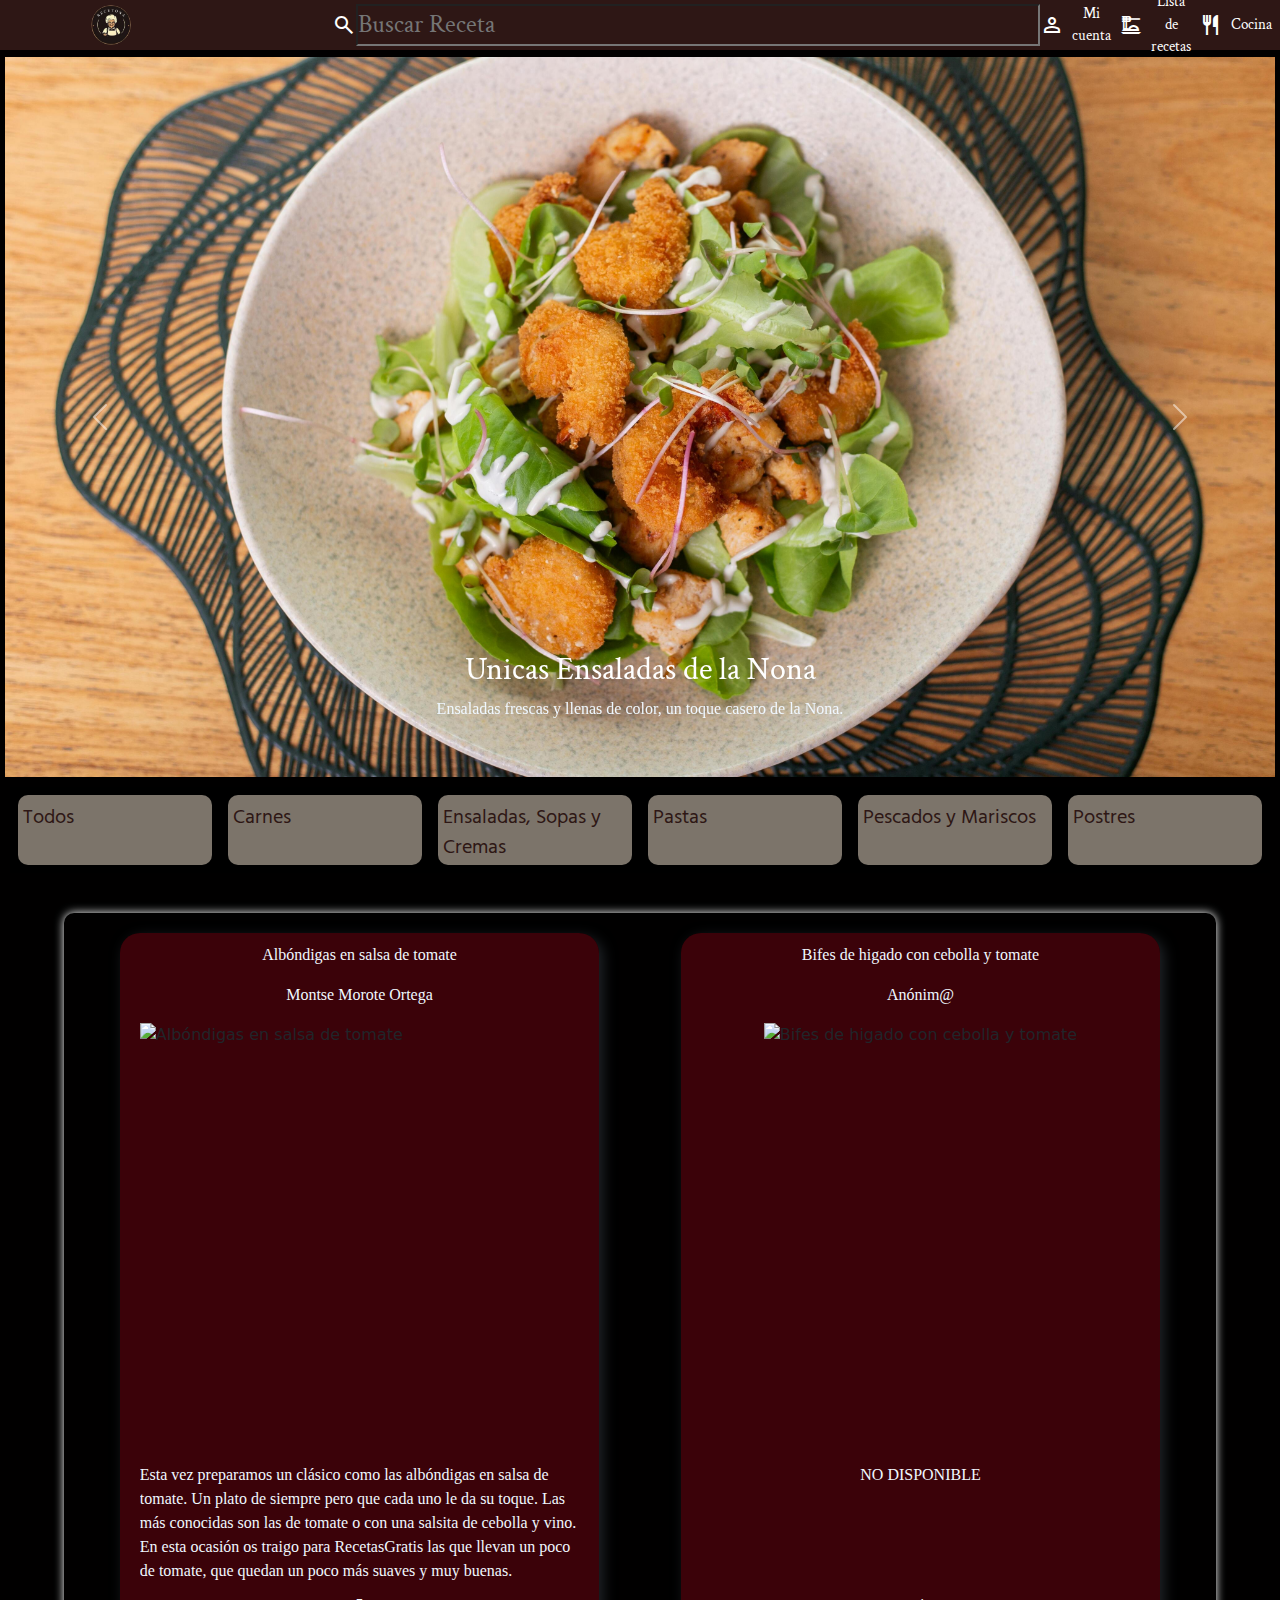
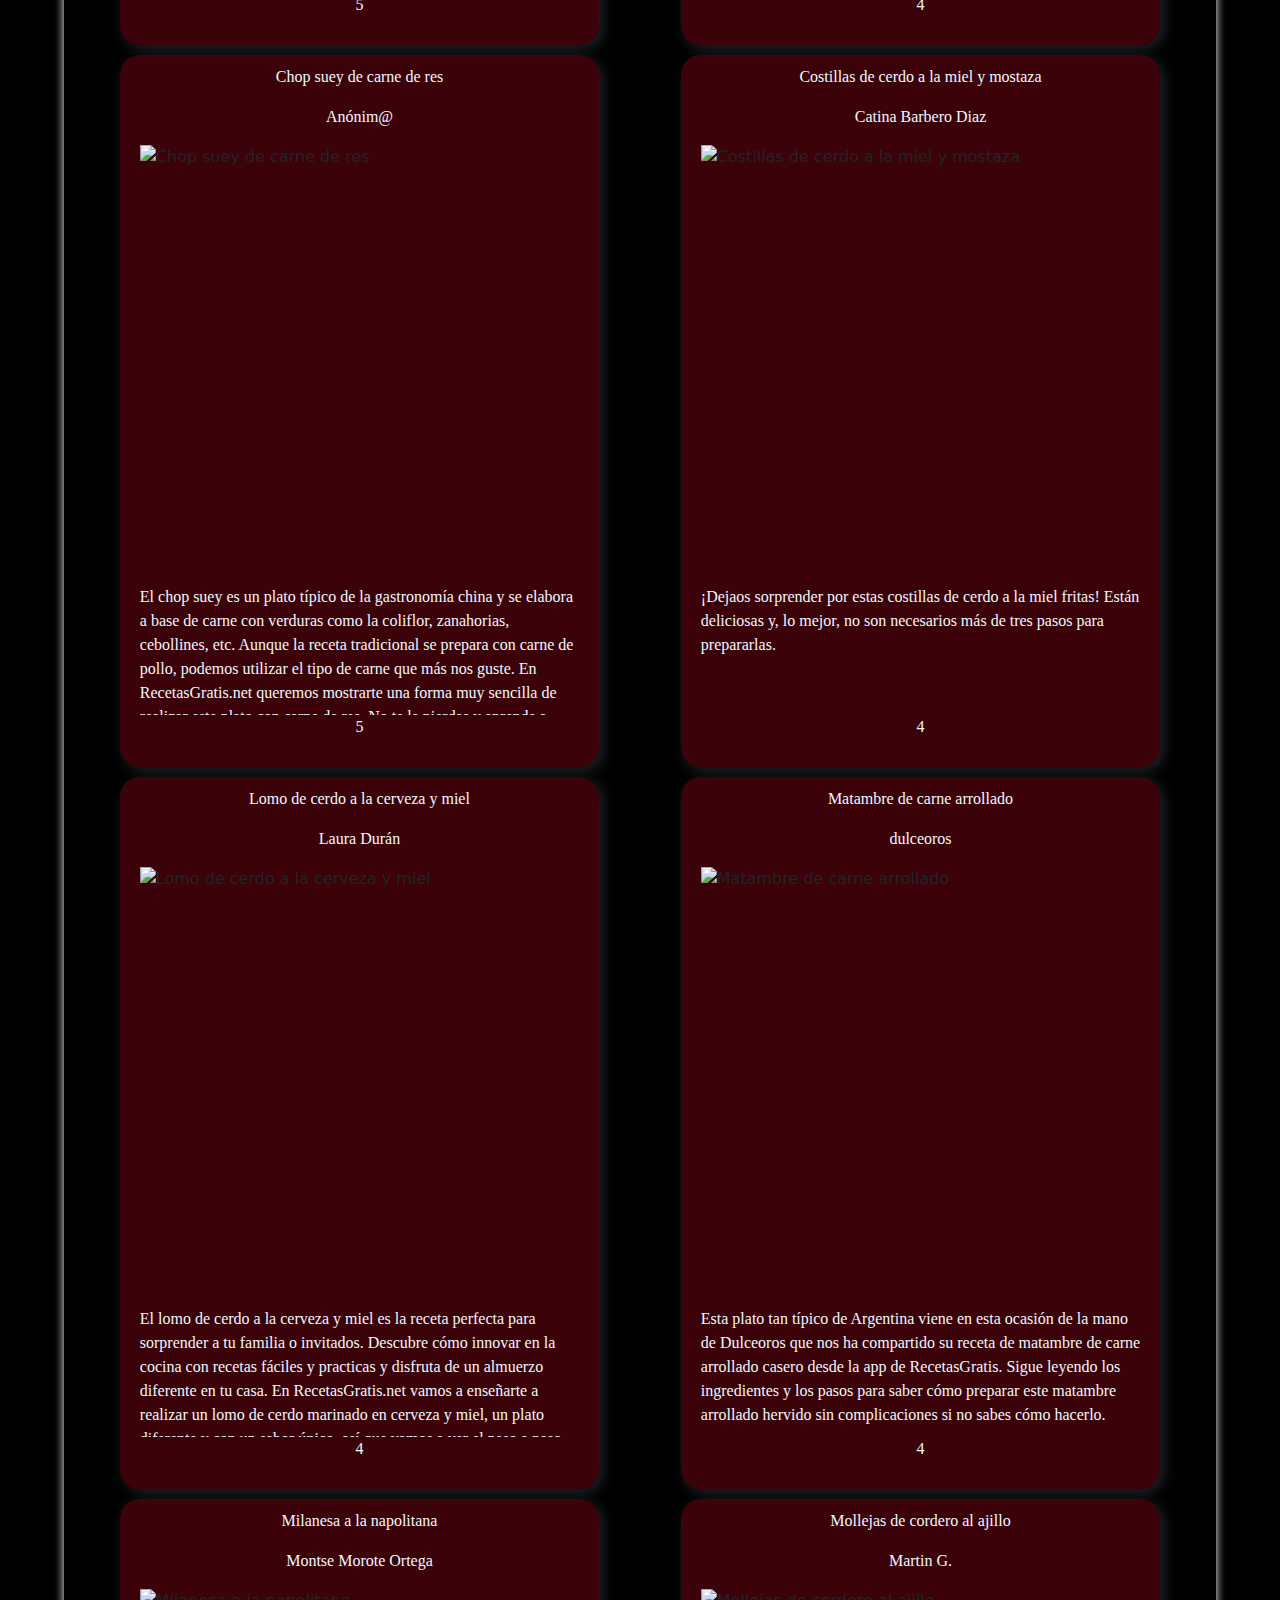
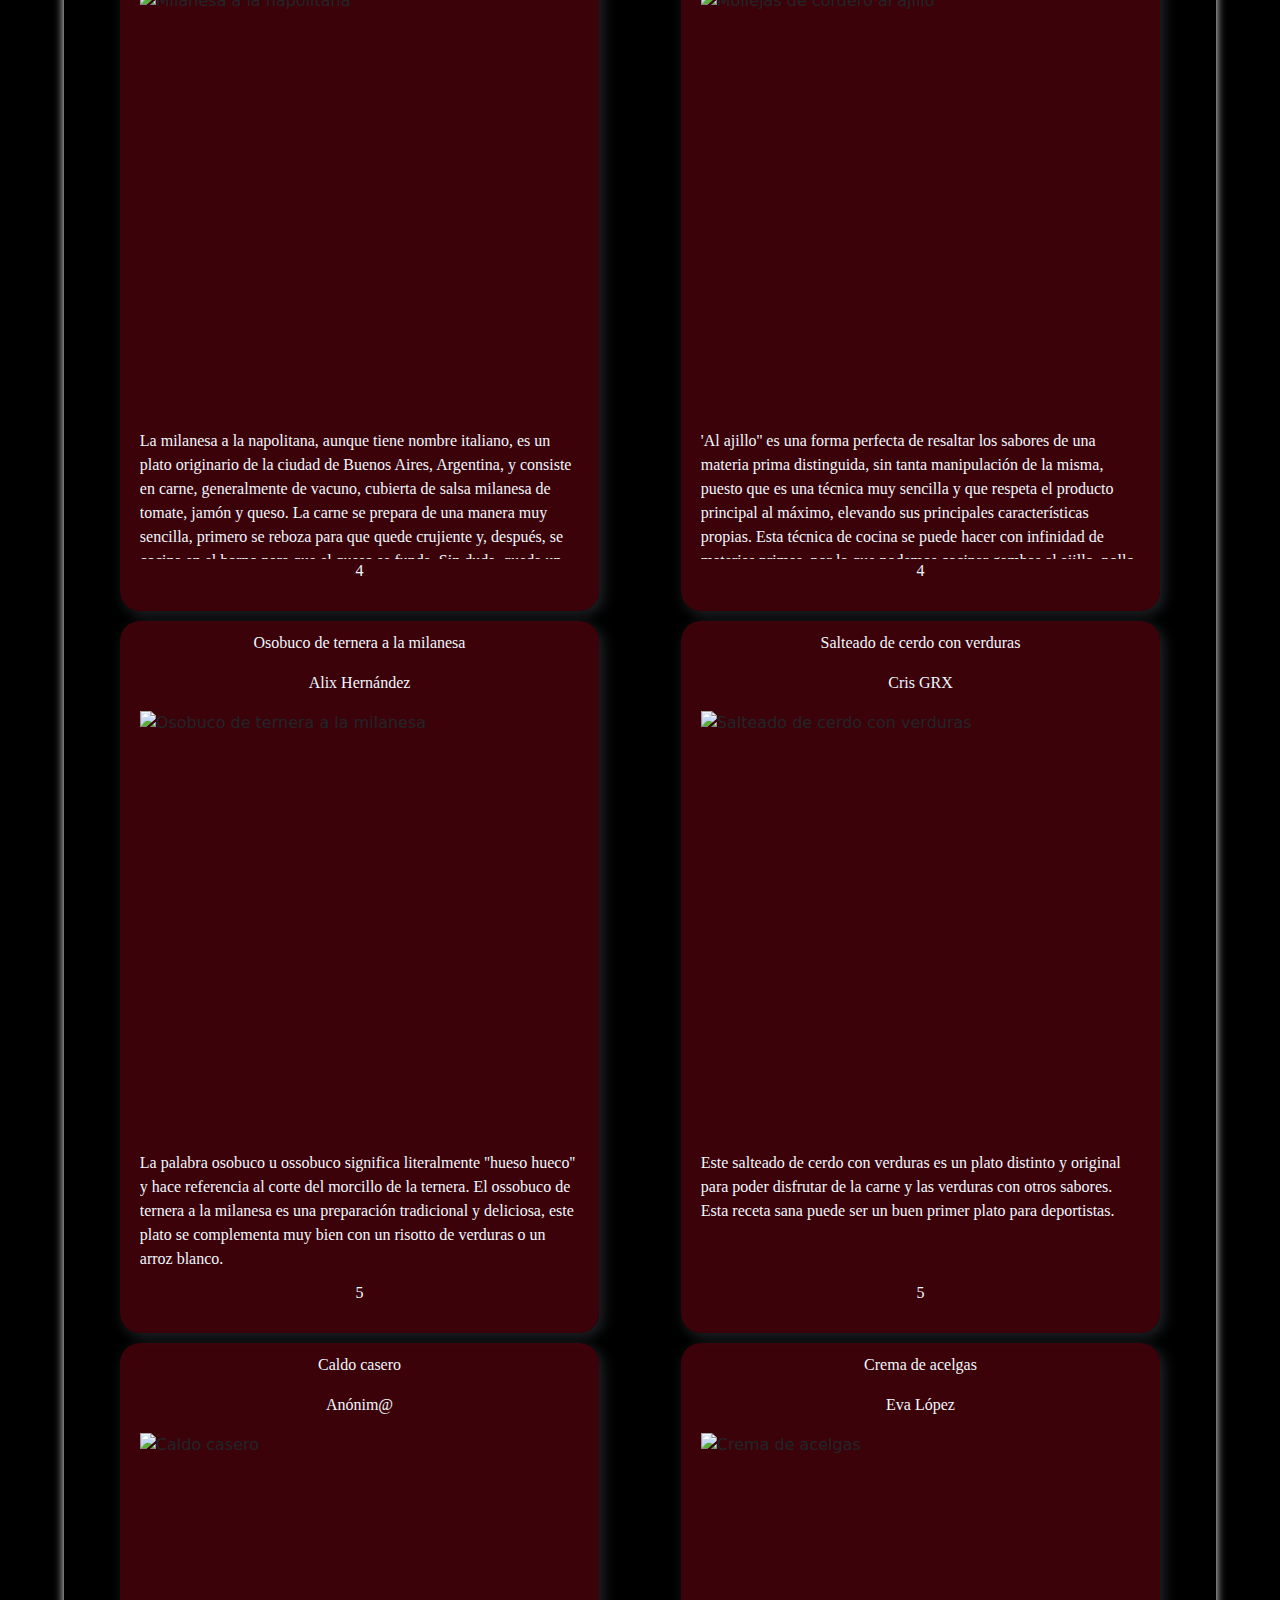
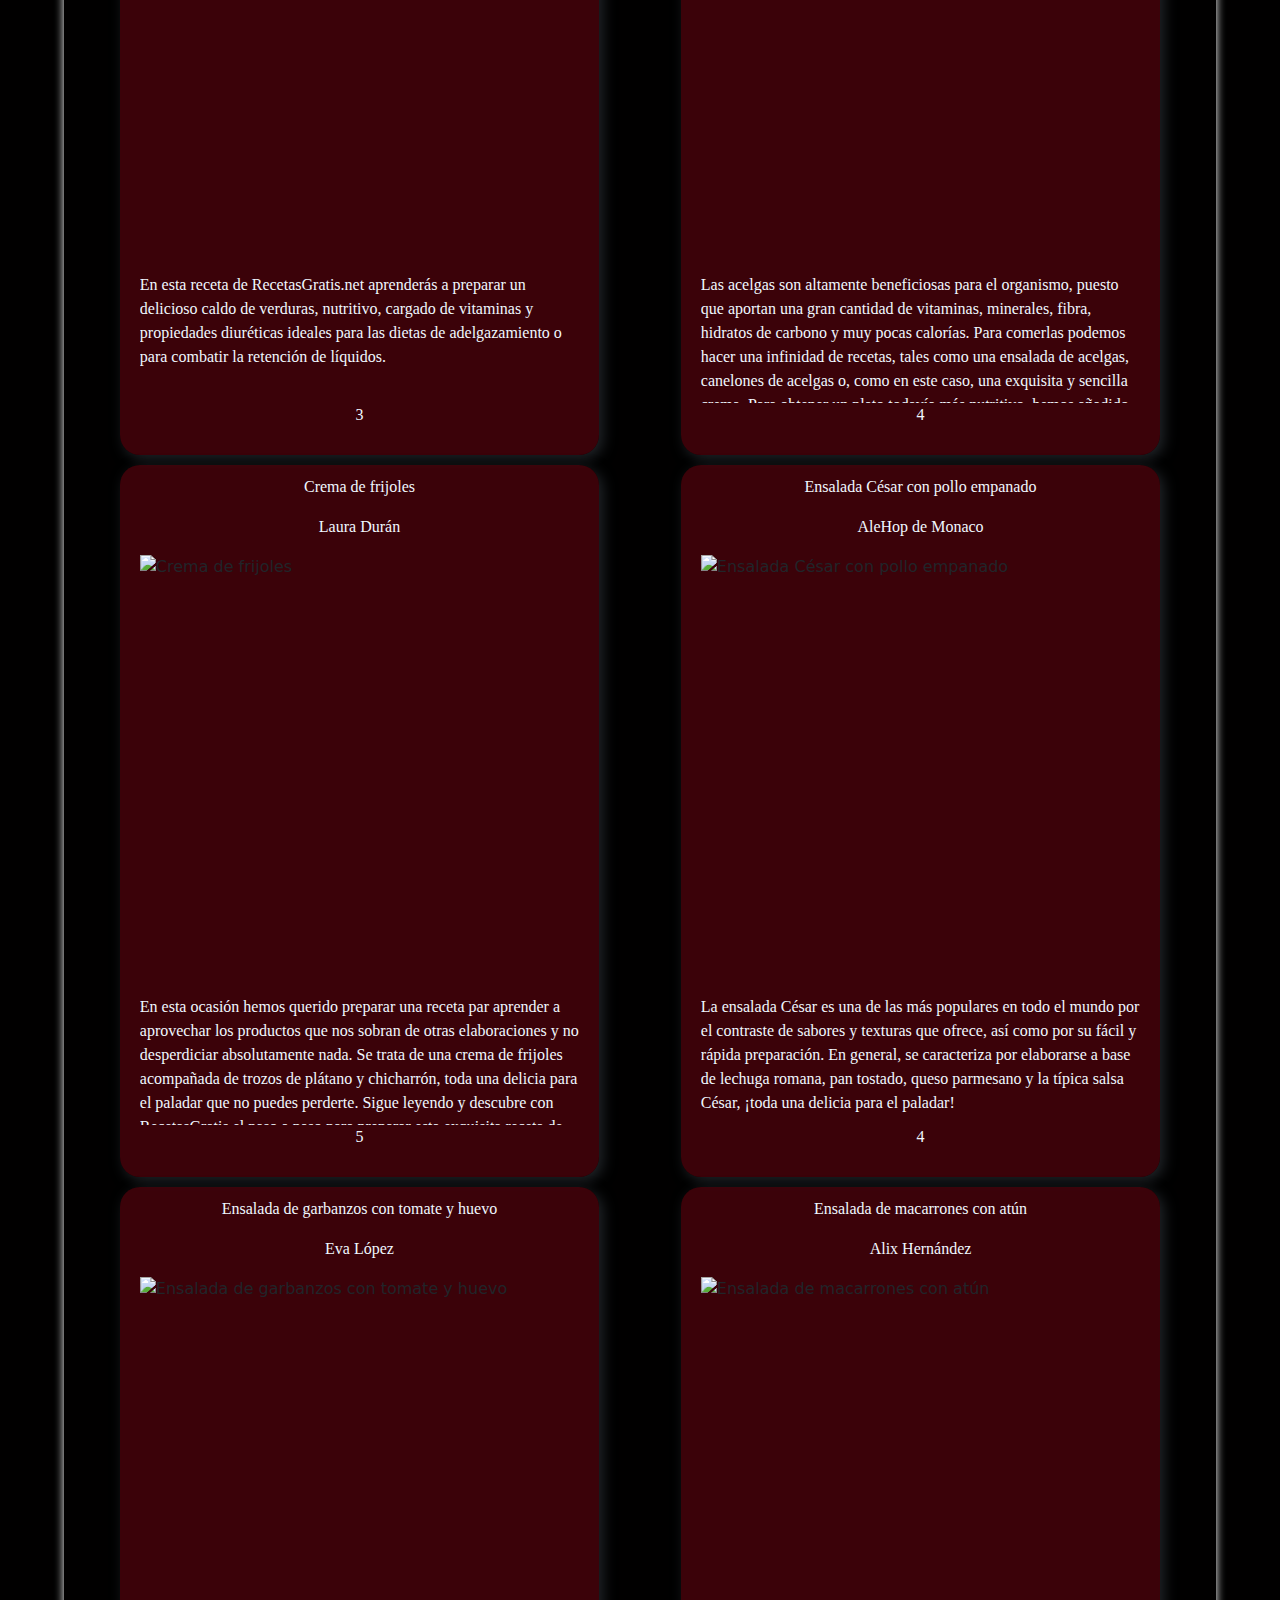
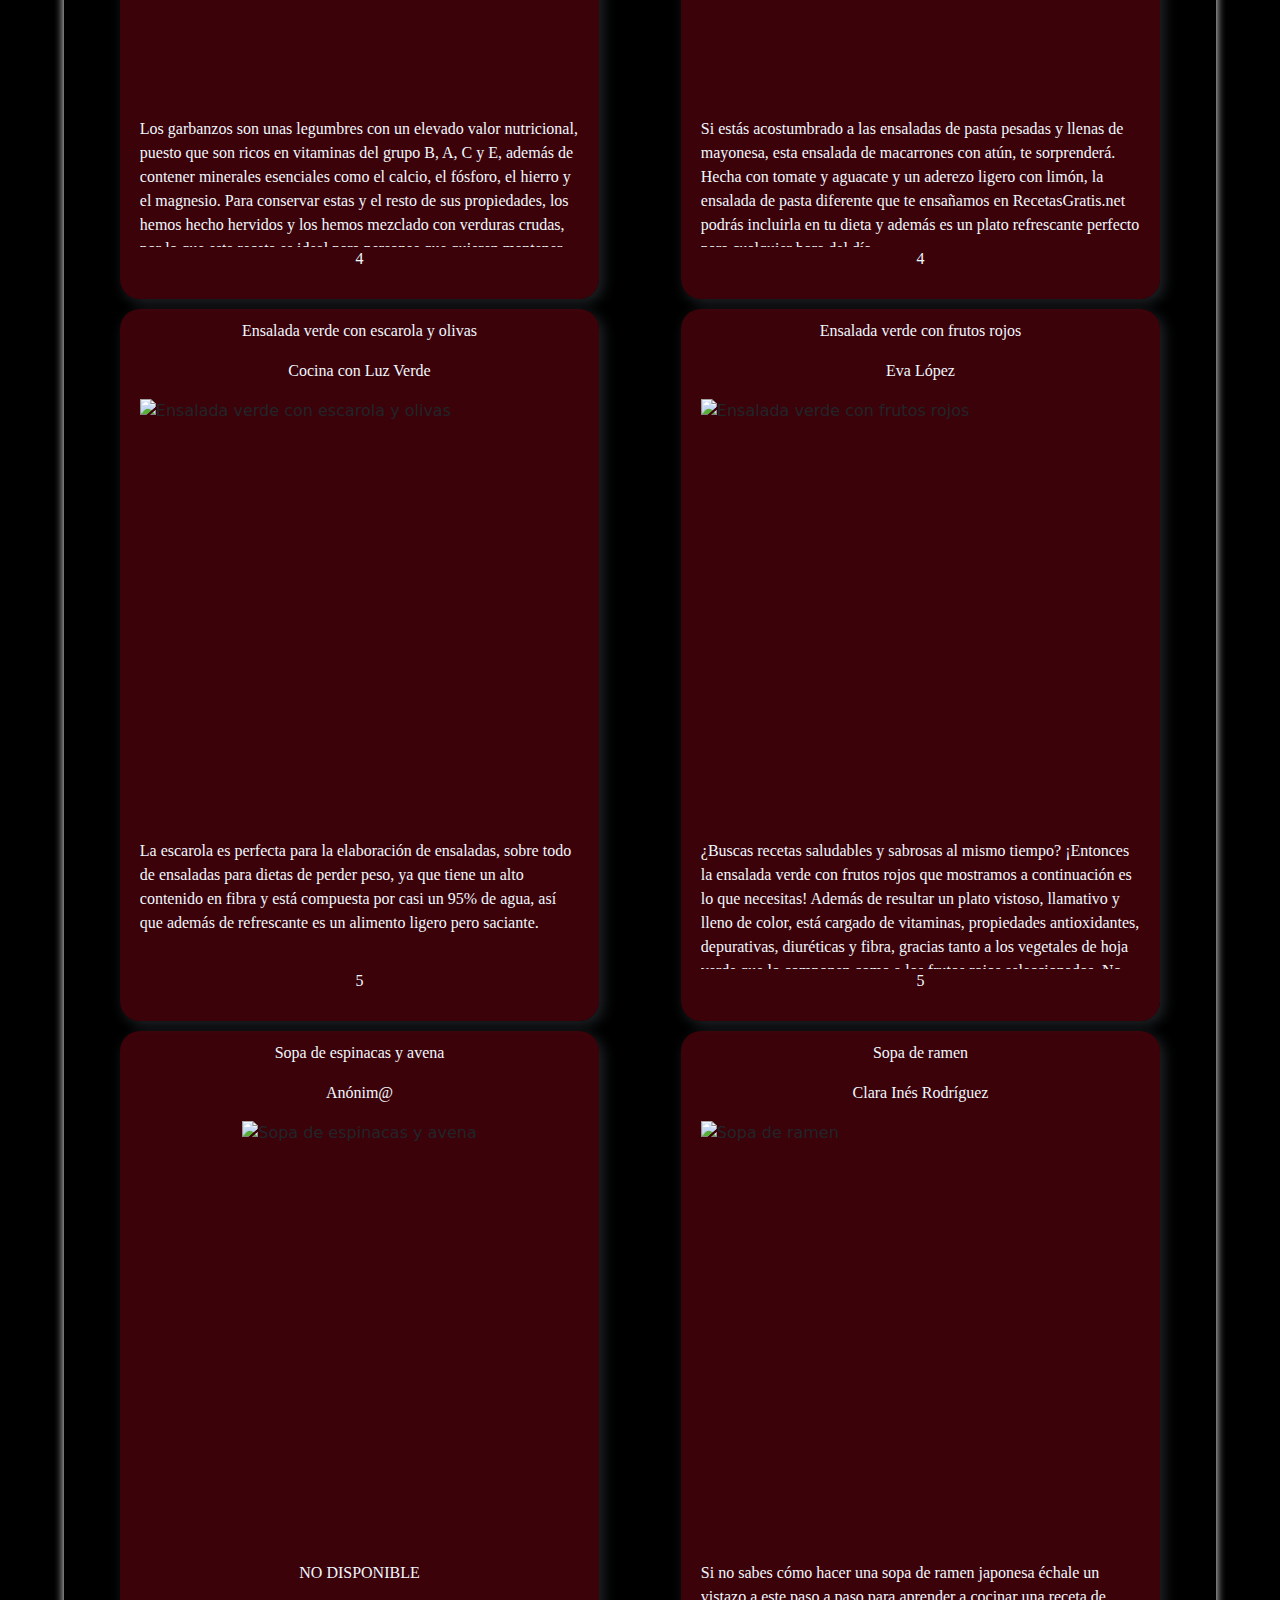
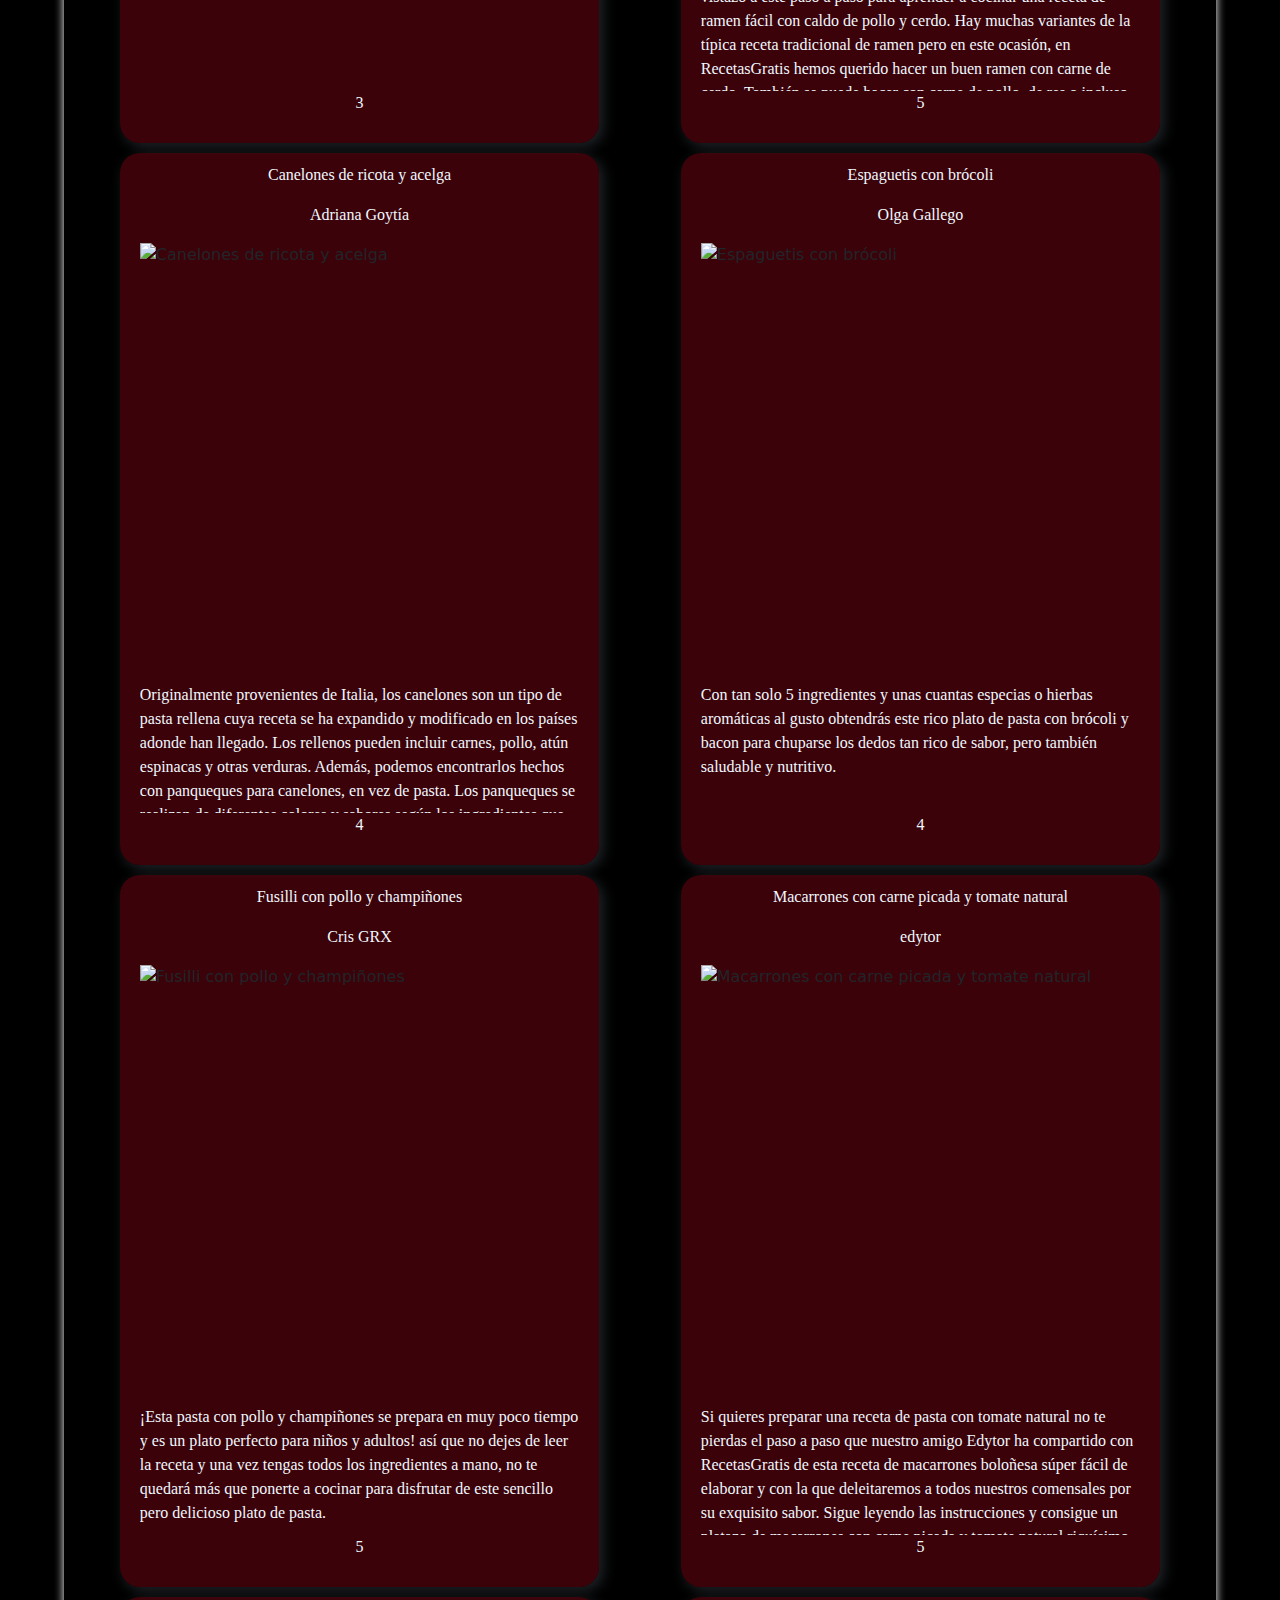
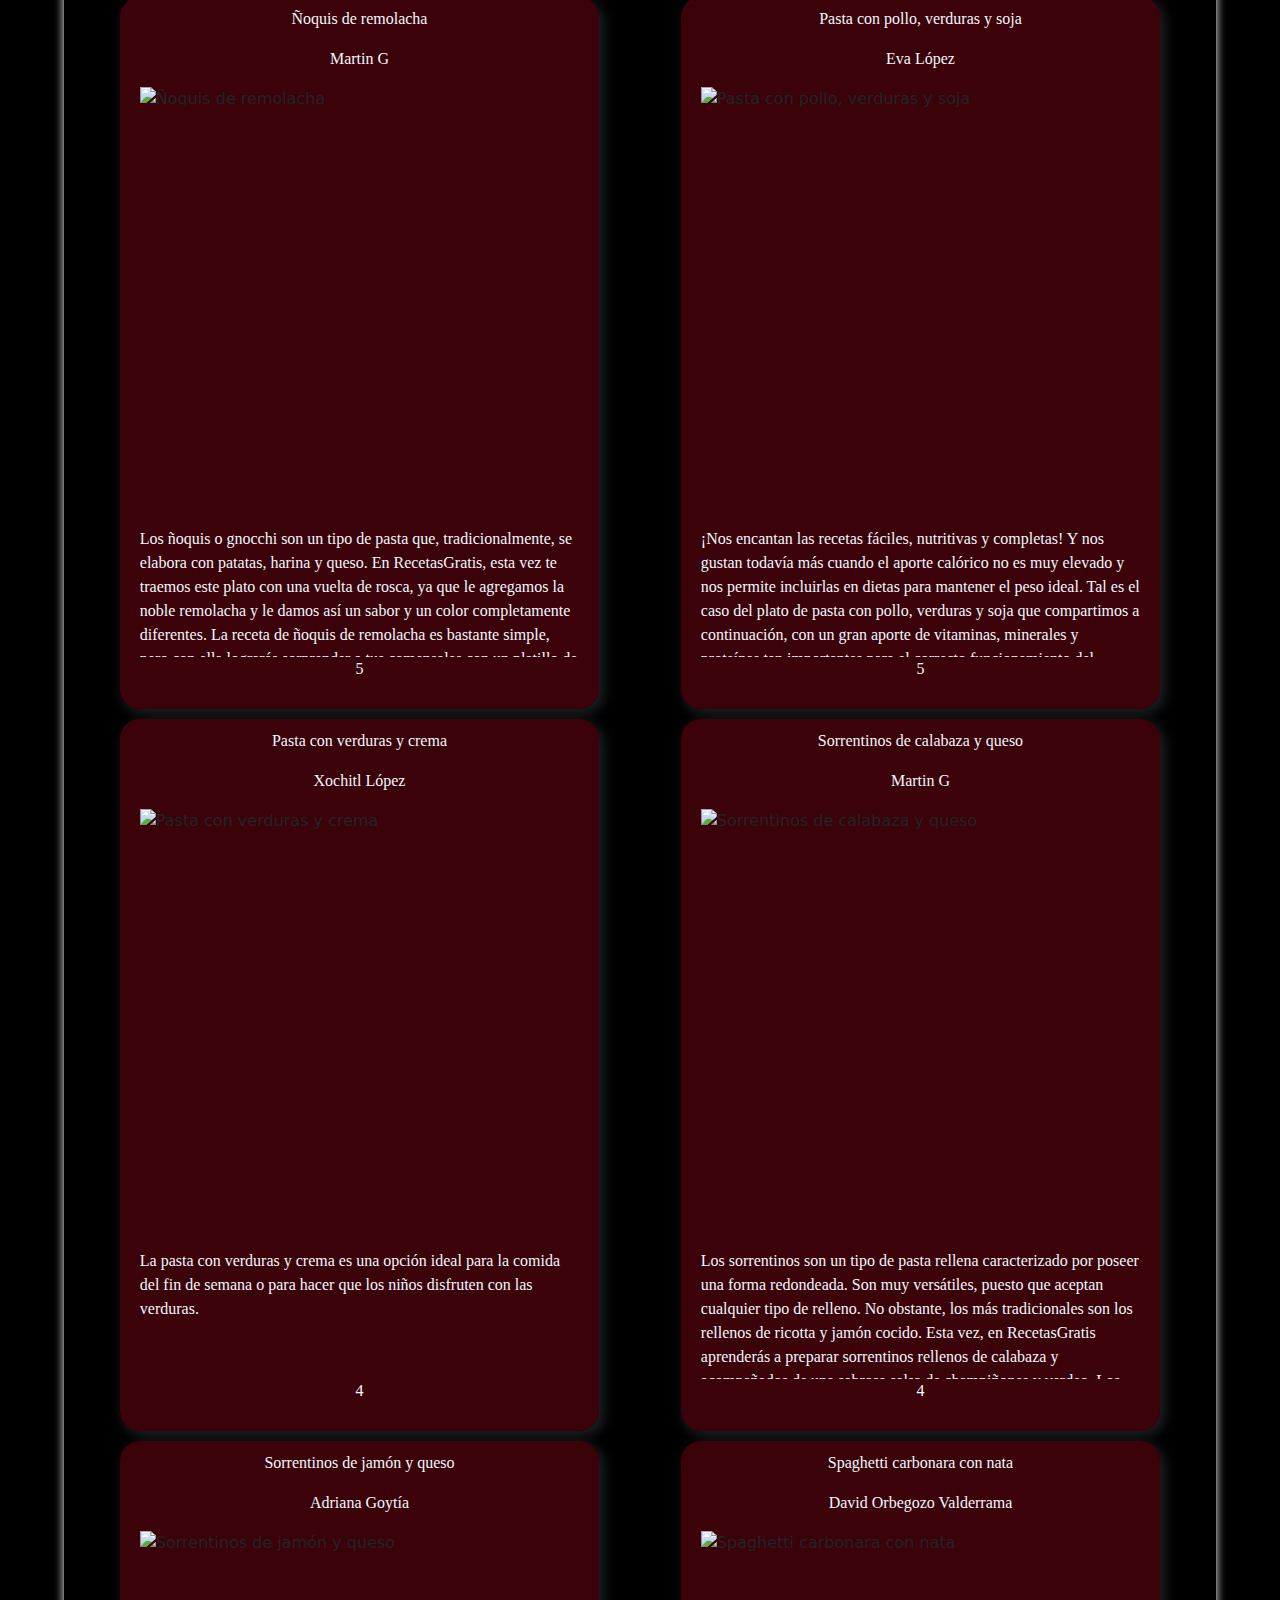
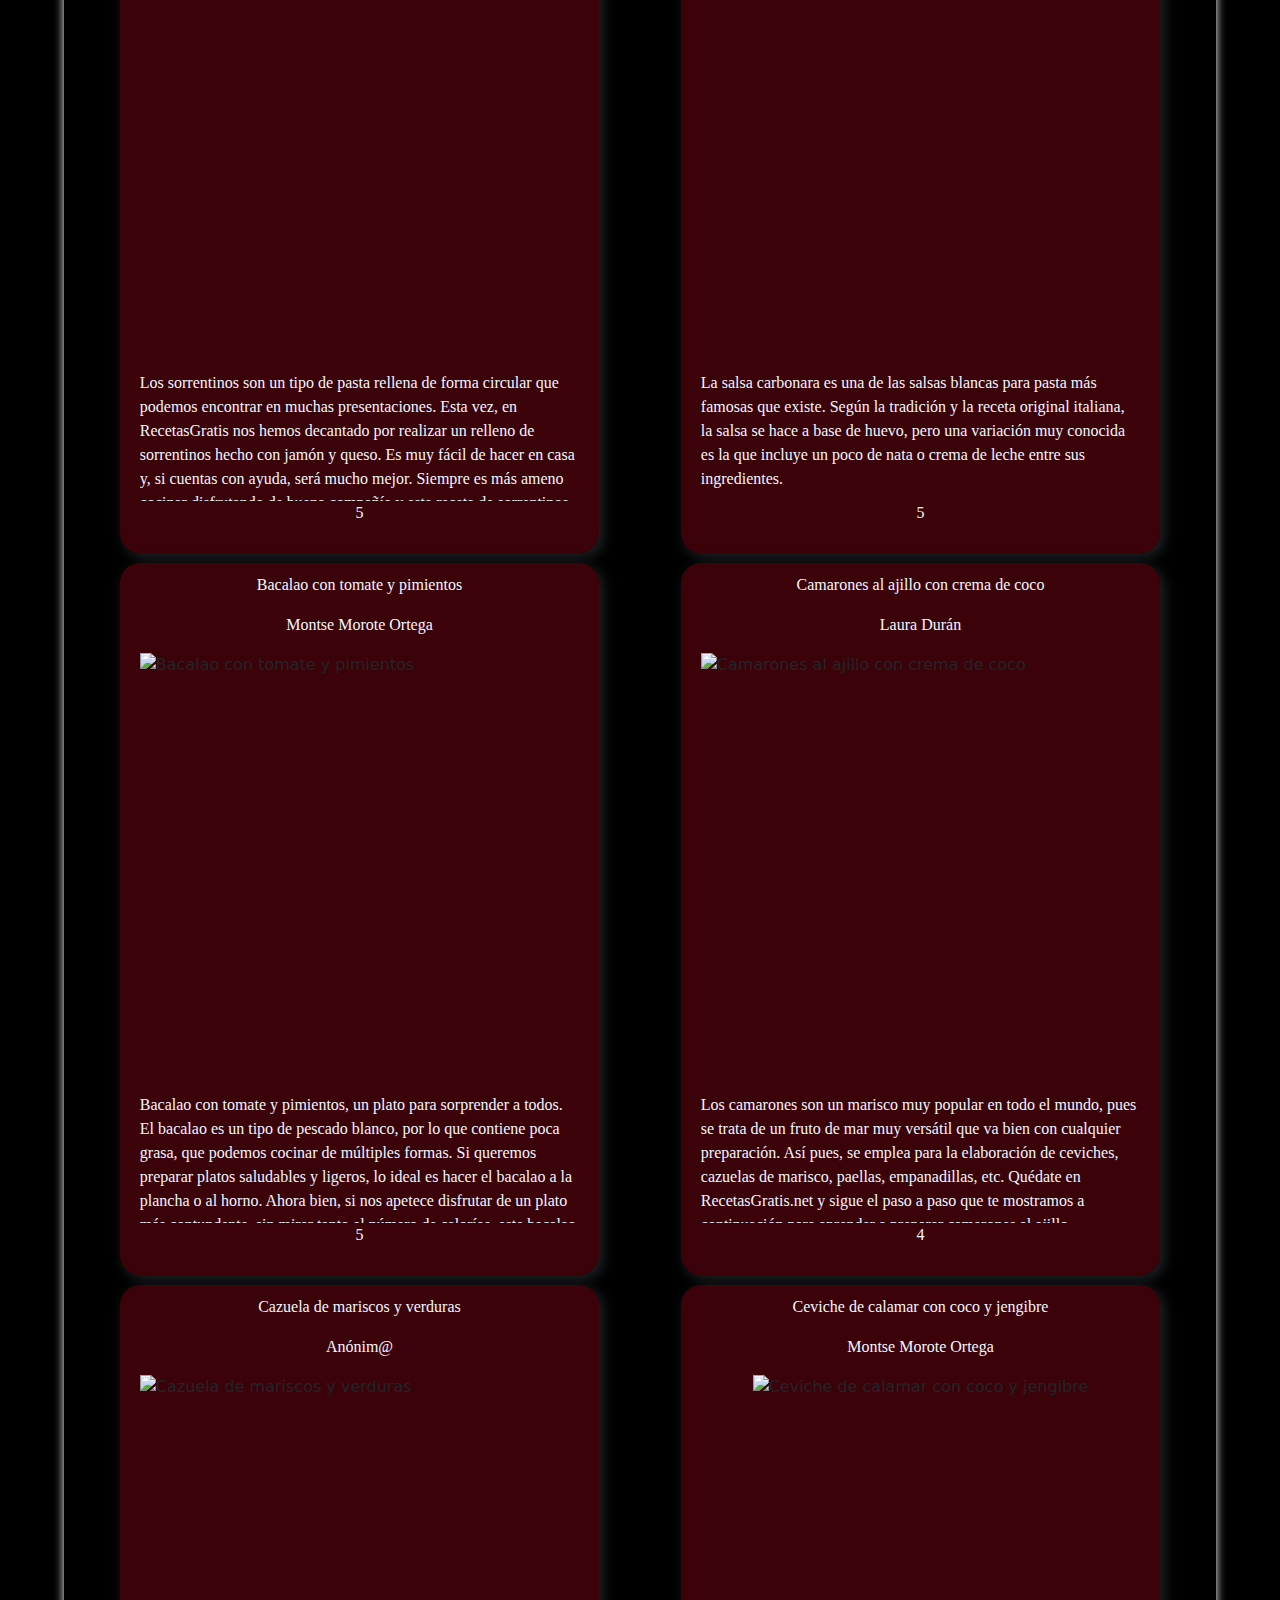
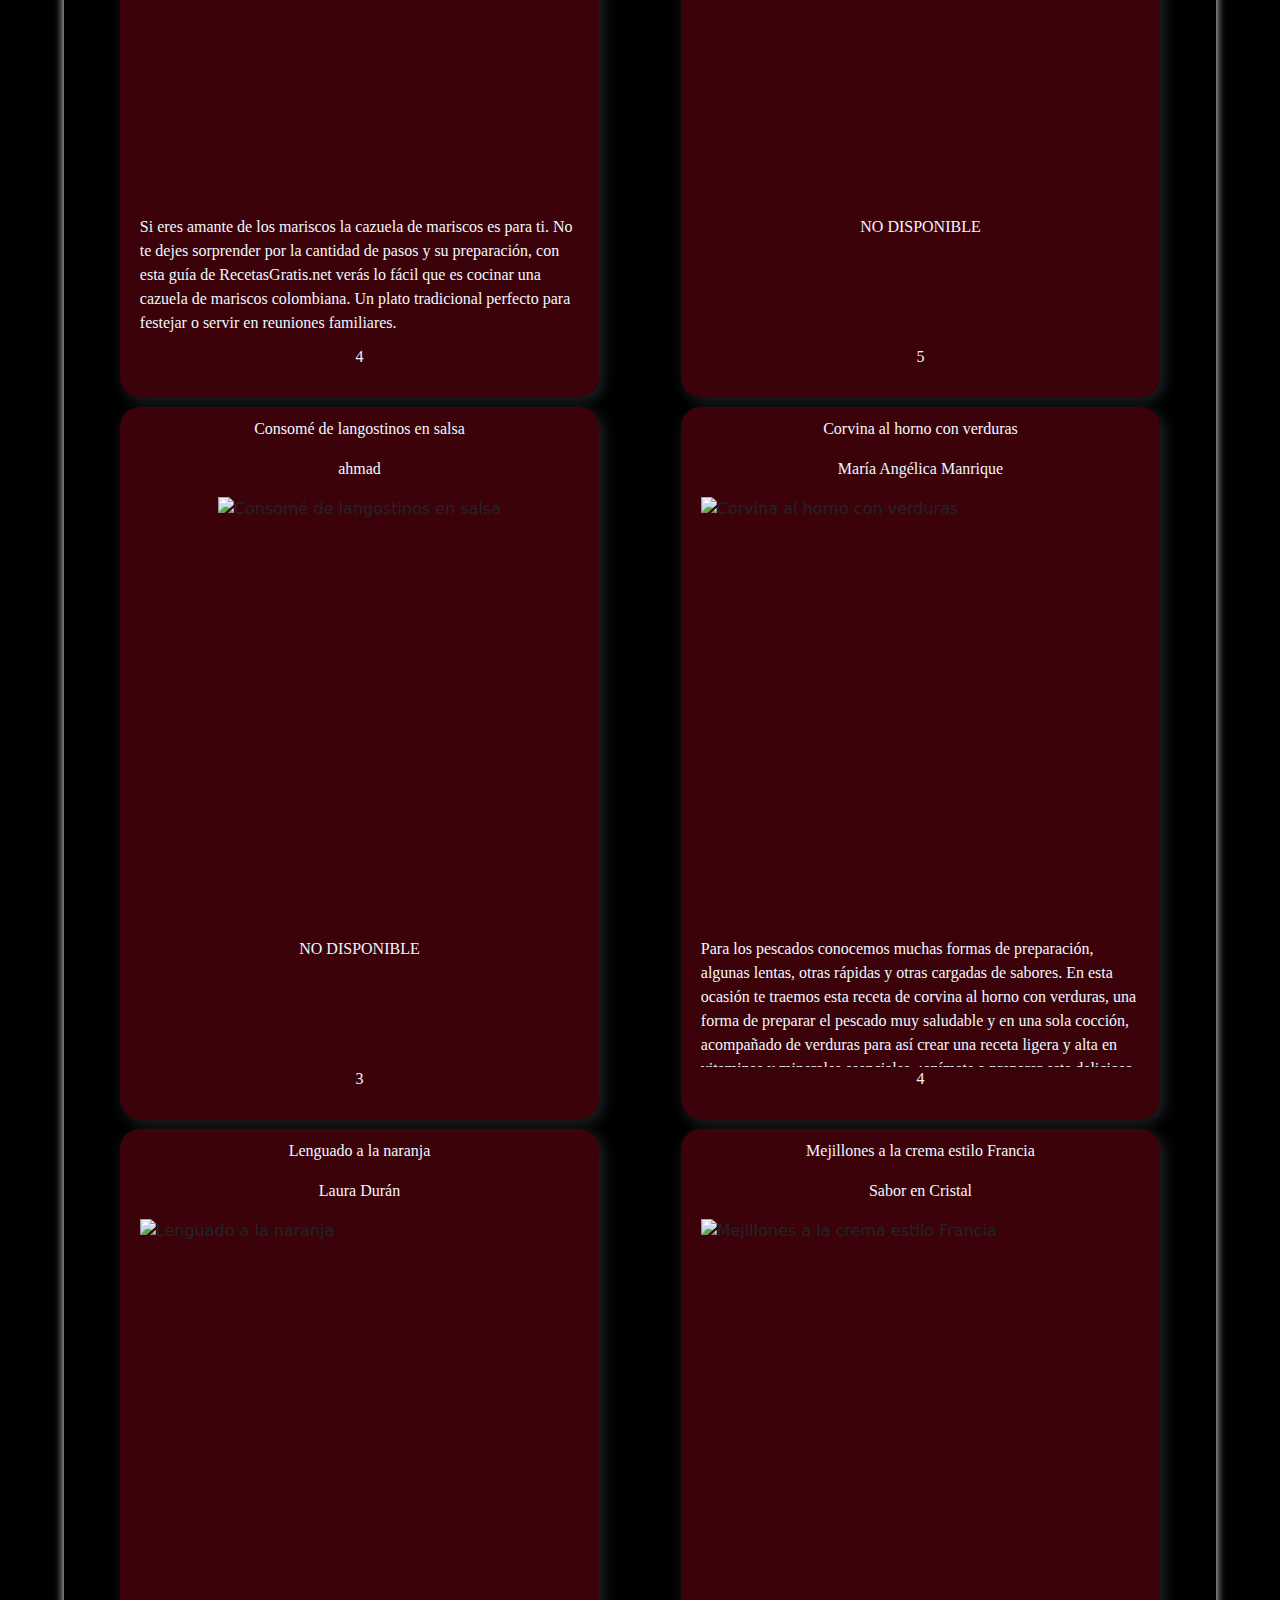
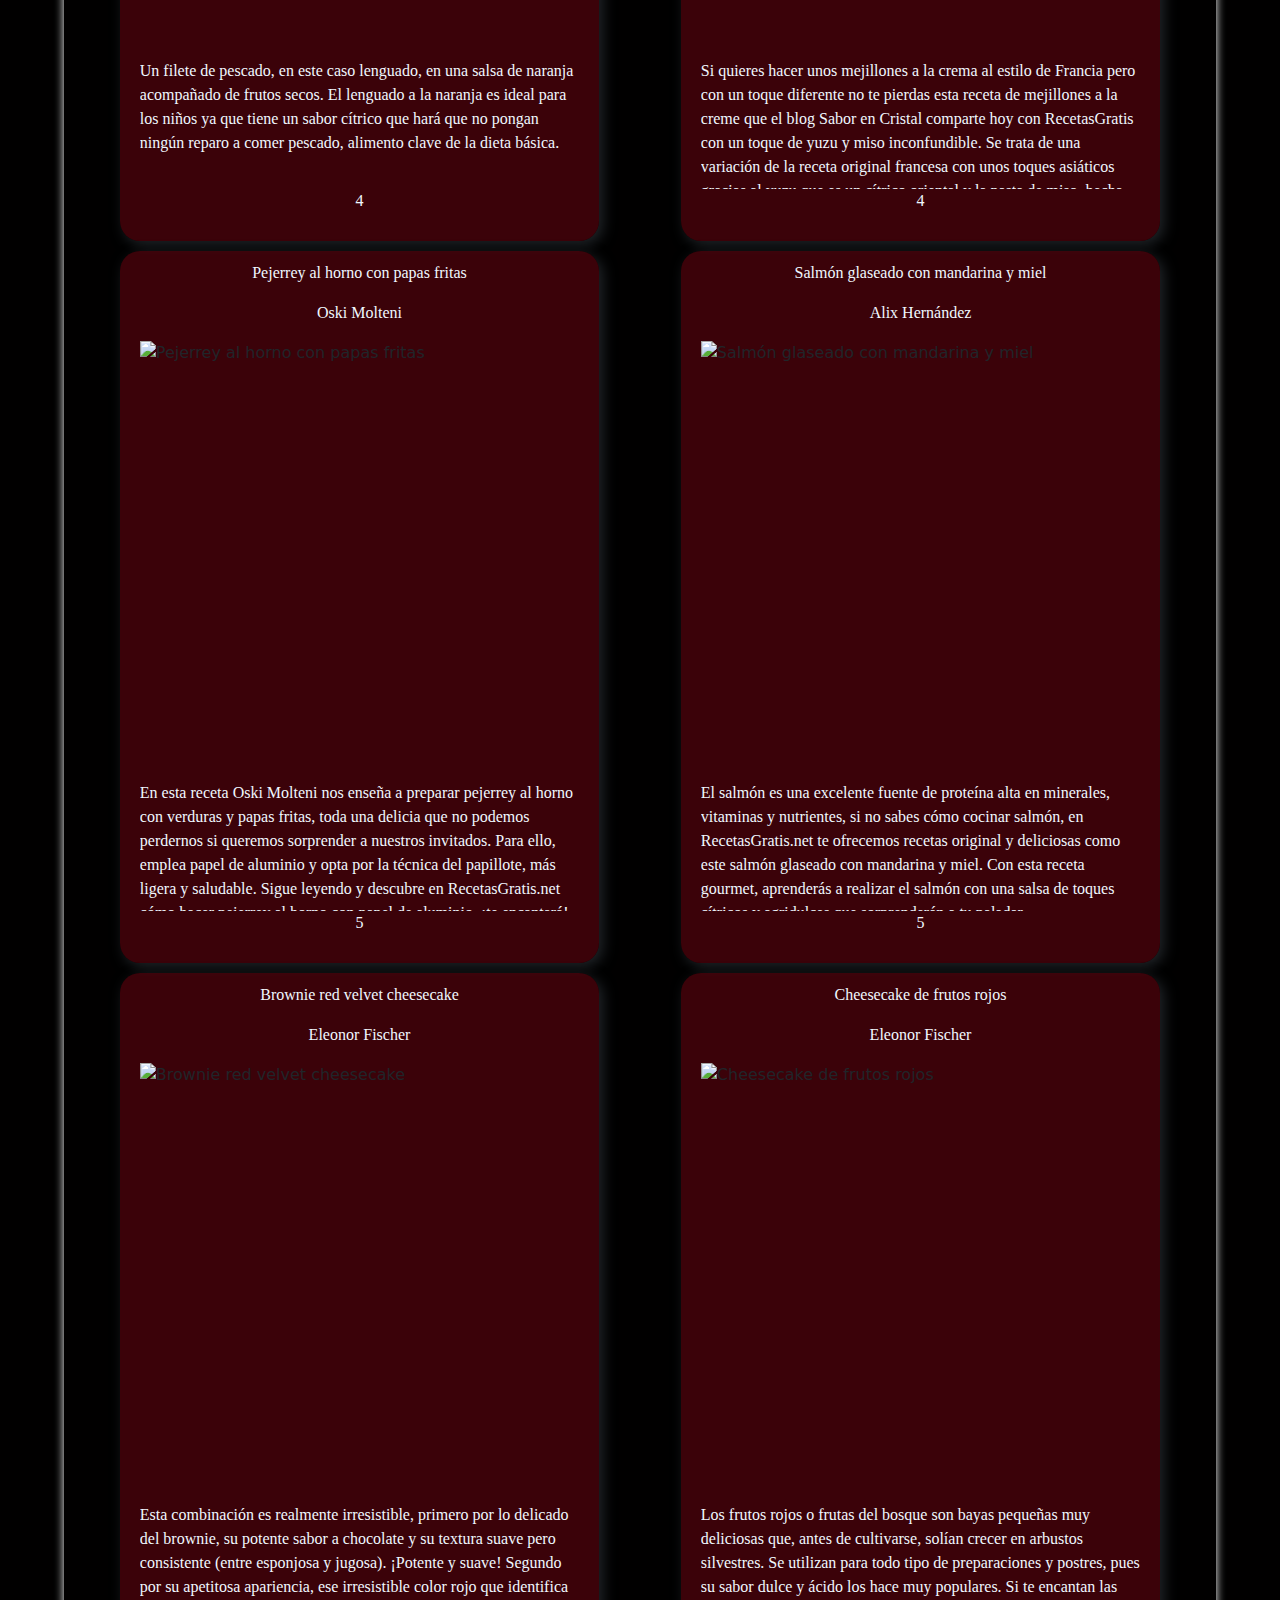
==== index.html @ f2fa2114 "Merge branch 'owen-dev' into tomy-dev" ====
﻿<!DOCTYPE html>
<html lang="es">
   
   <head>
      <meta charset="UTF-8">
      <meta name="viewport" content="width=device-width, initial-scale=1.0">
      <title>La Recetona</title>
      <link rel="stylesheet" href="https://fonts.googleapis.com/css2?family=Material+Symbols+Outlined:opsz,wght,FILL,GRAD@20..48,100..700,0..1,-50..200" />


      <link href="https://cdn.jsdelivr.net/npm/bootstrap@5.3.3/dist/css/bootstrap.min.css" rel="stylesheet" integrity="sha384-QWTKZyjpPEjISv5WaRU9OFeRpok6YctnYmDr5pNlyT2bRjXh0JMhjY6hW+ALEwIH" crossorigin="anonymous">
  
      
      <link rel="stylesheet" href="css/estilo-principal.css">
      
      
      <link rel="icon" href="/assets/img/logo-principal.ico">
      
      <link rel="stylesheet" href="/css/temas_colores_fuentes.css">
      



   </head>
 
   <body>    
        
      <header id="encabezado-principal">
        
         <div class="contenedor-general">
            <div class="contiene-logo">
               <img src="/assets/img/logo-principal.ico" alt="">
            </div>
            <div class="buscador">
               <span class="material-symbols-outlined">
                  search
                  </span>
               
               <input class="input-buscador" type="text" name="Buscador" placeholder="Buscar Receta">
            </div>
             <div class="iconos">
               <span class="material-symbols-outlined">
               person
               </span>
               <a href="#">Mi cuenta</a>
               <span class="material-symbols-outlined">
                  dinner_dining
                  </span>
                  <a href=""> Lista de recetas</a>
               <span class="material-symbols-outlined">
                restaurant
               </span>
               <a href="#">Cocina</a>
            
            </div>
            </div>
            </div>
         </div>




         <!-- <div id="titulo-imagen">
            <img id="imagen-logo-principal" src="/assets/img/logo-principal.ico" alt="logo-principal">
            <h1 id="titulo">LA RECETONA</h1>
         </div>
         <h1 id="parrafo-inicio">Esta página está dedicada a las recetas de la abuela nona, 
             donde descubrirás la magia de su cocina y disfrutarás de recetas deliciosas  -->
      </header>

      <div id="carouselExampleInterval" class="carousel slide" data-bs-ride="carousel">
         <div class="carousel-inner">
           <div class="carousel-item active" data-bs-interval="1300">
             <img src="/assets/img/foto carrousel 1.jpg" class="d-block w-100 " alt="...">
             <div class="carousel-caption d-none d-md-block">
               <h2>Unicas carnes de la Nona</h2>
               <p>El sabor auténtico de las carnes caseras, como solo Nona las prepara.</p>
             </div>
           </div>
           <div class="carousel-item" data-bs-interval="1300">
             <img src="/assets/img/foto carrosuel 2.jpg" class="d-block w-100 " alt="...">
             <div class="carousel-caption d-none d-md-block">
               <h2>Unicas Ensaladas de la Nona</h2>
               <p>Ensaladas frescas y llenas de color, un toque casero de la Nona.</p>
             </div>
           </div>
           <div class="carousel-item" data-bs-interval="1300">
             <img src="/assets/img/foto carrousel 3.jpg" class="d-block w-100" alt="...">
             <div class="carousel-caption d-none d-md-block">
               <h2>Unicas Pastas de la Nona</h2>
               <p>Pastas frescas y caseras, como solo la Nona sabe hacer</p>
             </div>
           </div>
           <div class="carousel-item" data-bs-interval="1300">
            <img src="/assets/img/foto carrousel 4.jpg" class="d-block w-100" alt="...">
            <div class="carousel-caption d-none d-md-block">
               <h2>Unicas Pescados de la Nona</h2>
               <p>Frescura y tradición en cada bocado de pescado al estilo de la Nona.</p>
             </div>
          </div>
          <div class="carousel-item" data-bs-interval="1300">
            <img src="/assets/img/foto carrousel 5.jpg" class="d-block w-100" alt="...">
            <div class="carousel-caption d-none d-md-block">
               <h2>Unicos Postres de la Nona</h2>
               <p>Dulzura casera en cada postre, un clásico de la Nona</p>
             </div>
          </div>
         </div>
         <button class="carousel-control-prev" type="button" data-bs-target="#carouselExampleInterval" data-bs-slide="prev">
           <span class="carousel-control-prev-icon" aria-hidden="true"></span>
           <span class="visually-hidden">Previous</span>
         </button>
         <button class="carousel-control-next" type="button" data-bs-target="#carouselExampleInterval" data-bs-slide="next">
           <span class="carousel-control-next-icon" aria-hidden="true"></span>
           <span class="visually-hidden">Next</span>
         </button>
       </div>



         
         <main>
            <nav id="navegacion-categoria">
               <a href="#" id="btnTodos" class="tab-categoria" >Todos</a>
               <a href="#" id="tab-categoria-1" class="tab-categoria">Carnes</a>
               <a href="#" id="tab-categoria-2" class="tab-categoria">Ensaladas, Sopas y Cremas</a>
               <a href="#" id="tab-categoria-3" class="tab-categoria">Pastas</a>
               <a href="#" id="tab-categoria-4" class="tab-categoria">Pescados y Mariscos</a>
               <a href="#" id="tab-categoria-5" class="tab-categoria">Postres</a>
      </nav>

      <section id="seccion-filtros">
      </section>

      <section id="seccion-categoria">
         <!-- <article style="display:none;" id="categoria00-item01" class="articulo-categoria"> -->
            <article id="categoria00-item01" class="articulo-categoria item01">
               <header class="header-articulo">
                  <p class="item-valor-nombre">Valor del Nombre ITEM 1</p>
                  <p class="item-valor-autor">Valor del Autor</p>
                     <img class="item-valor-portada" src='/assets/img/receta1.jpg' alt='img_receta' id="imagen-1">
                  <!-- <p class="item-valor-portada">Imagen de Portada</p> -->
                  <p class="item-valor-descripcion">Valor de la Descripcion</p>
                  <p class="item-valor-rating">Valor de Rating</p>
                  <section id="seccion-rating">
                     <div class="marco-rating"><p id="valor-rating"></p></div>
                     <div  id="contenedor-rating" data-category="1">
                        <img class="estrella-disenio" src="assets/img/estrella-vacia.png" alt="">
                        <img class="estrella-disenio" src="assets/img/estrella-vacia.png" alt="">
                        <img class="estrella-disenio" src="assets/img/estrella-vacia.png" alt="">
                        <img class="estrella-disenio" src="assets/img/estrella-vacia.png" alt="">
                        <img class="estrella-disenio" src="assets/img/estrella-vacia.png" alt="">
                     </div>
                     <div class="marco-rating"></div>
                  </section>
               </header>
               <div class="detalle-articulo">
                  <h4 class="item-campo-personalizado_1">NOMBRE de Campo Personalizado 1</h4>
                  <p class="item-valor-personalizado_1">VALOR de Campo Personalizado 1</p>
                  <h4 class="item-campo-personalizado_2">NOMBRE de Campo Personalizado 2</h4>
                  <p class="item-valor-personalizado_2">VALOR de Campo Personalizado 2</p>
                  <h4 class="item-campo-personalizado_3">NOMBRE de Campo Personalizado 3</h4>
                  <p class="item-valor-personalizado_3">VALOR de Campo Personalizado 3</p>
                  <h4 class="item-campo-personalizado_4">NOMBRE de Campo Personalizado 4</h4>
                  <p class="item-valor-personalizado_4">VALOR de Campo Personalizado 4</p>
                  <h4 class="item-campo-personalizado_5">NOMBRE de Campo Personalizado 5</h4>
                  <p class="item-valor-personalizado_5">VALOR de Campo Personalizado 5</p>
               </div>
            </article>
      
         
            <article id="categoria00-item02" class="articulo-categoria item02">
               <header class="header-articulo">
                  <p class="item-valor-nombre">Valor del Nombre ITEM 2</p>
                  <p class="item-valor-autor">Valor del Autor</p>
                  <img class="item-valor-portada" src='/assets/img/receta2.jpg' alt='img_receta'>
                  <p class="item-valor-descripcion">Valor de la Descripcion</p>
                  <p class="item-valor-rating">Valor de Rating</p>
                  <section class="categoria" id="seccion-rating">
                     <div class="marco-rating"><p id="valor-rating"></p></div>
                     <div  id="contenedor-rating" data-category="1">
                        <img class="estrella-disenio" src="assets/img/estrella-vacia.png" alt="">
                        <img class="estrella-disenio" src="assets/img/estrella-vacia.png" alt="">
                        <img class="estrella-disenio" src="assets/img/estrella-vacia.png" alt="">
                        <img class="estrella-disenio" src="assets/img/estrella-vacia.png" alt="">
                        <img class="estrella-disenio" src="assets/img/estrella-vacia.png" alt="">
                     </div>
                     <div class="marco-rating"></div>
                  </section>
               </header>
               <div class="detalle-articulo">
                  <h4 class="item-campo-personalizado_1">NOMBRE de Campo Personalizado 1</h4>
                  <p class="item-valor-personalizado_1">VALOR de Campo Personalizado 1</p>
                  <h4 class="item-campo-personalizado_2">NOMBRE de Campo Personalizado 2</h4>
                  <p class="item-valor-personalizado_2">VALOR de Campo Personalizado 2</p>
                  <h4 class="item-campo-personalizado_3">NOMBRE de Campo Personalizado 3</h4>
                  <p class="item-valor-personalizado_3">VALOR de Campo Personalizado 3</p>
                  <h4 class="item-campo-personalizado_4">NOMBRE de Campo Personalizado 4</h4>
                  <p class="item-valor-personalizado_4">VALOR de Campo Personalizado 4</p>
                  <h4 class="item-campo-personalizado_5">NOMBRE de Campo Personalizado 5</h4>
                  <p class="item-valor-personalizado_5">VALOR de Campo Personalizado 5</p>
               </div>
            </article>
            <article id="categoria00-item03" class="articulo-categoria item03">
               <header class="header-articulo">
                  <p class="item-valor-nombre">Valor del Nombre ITEM 3</p>
                  <p class="item-valor-autor">Valor del Autor</p>
                     <img class="item-valor-portada" src='/assets/img/receta3.jpg' alt='img_receta'>
                  <p class="item-valor-descripcion">Valor de la Descripcion</p>
                  <p class="item-valor-rating">Valor de Rating</p>
                  <section class="categoria" id="seccion-rating">
                     <div class="marco-rating"><p id="valor-rating"></p></div>
                     <div  id="contenedor-rating" data-category="1">
                        <img class="estrella-disenio" src="assets/img/estrella-vacia.png" alt="">
                        <img class="estrella-disenio" src="assets/img/estrella-vacia.png" alt="">
                        <img class="estrella-disenio" src="assets/img/estrella-vacia.png" alt="">
                        <img class="estrella-disenio" src="assets/img/estrella-vacia.png" alt="">
                        <img class="estrella-disenio" src="assets/img/estrella-vacia.png" alt="">
                     </div>
                     <div class="marco-rating"></div>
                  </section>
               </header>
               <div class="detalle-articulo">
                  <h4 class="item-campo-personalizado_1">NOMBRE de Campo Personalizado 1</h4>
                  <p class="item-valor-personalizado_1">VALOR de Campo Personalizado 1</p>
                  <h4 class="item-campo-personalizado_2">NOMBRE de Campo Personalizado 2</h4>
                  <p class="item-valor-personalizado_2">VALOR de Campo Personalizado 2</p>
                  <h4 class="item-campo-personalizado_3">NOMBRE de Campo Personalizado 3</h4>
                  <p class="item-valor-personalizado_3">VALOR de Campo Personalizado 3</p>
                  <h4 class="item-campo-personalizado_4">NOMBRE de Campo Personalizado 4</h4>
                  <p class="item-valor-personalizado_4">VALOR de Campo Personalizado 4</p>
                  <h4 class="item-campo-personalizado_5">NOMBRE de Campo Personalizado 5</h4>
                  <p class="item-valor-personalizado_5">VALOR de Campo Personalizado 5</p>
               </div>
            </article>
            <article id="categoria00-item04" class="articulo-categoria item04">
               <header class="header-articulo">
                  <p class="item-valor-nombre">Valor del Nombre ITEM 4</p>
                  <p class="item-valor-autor">Valor del Autor</p>
                  <img class="item-valor-portada" src=/assets/img/receta4.jpg alt='img_receta'>
                  <p class="item-valor-descripcion">Valor de la Descripcion</p>
                  <p class="item-valor-rating">Valor de Rating</p>
                  <section class="categoria" id="seccion-rating">
                     <div class="marco-rating"><p id="valor-rating"></p></div>
                     <div  id="contenedor-rating" data-category="1">
                        <img class="estrella-disenio" src="assets/img/estrella-vacia.png" alt="">
                        <img class="estrella-disenio" src="assets/img/estrella-vacia.png" alt="">
                        <img class="estrella-disenio" src="assets/img/estrella-vacia.png" alt="">
                        <img class="estrella-disenio" src="assets/img/estrella-vacia.png" alt="">
                        <img class="estrella-disenio" src="assets/img/estrella-vacia.png" alt="">
                     </div>
                     <div class="marco-rating"></div>
                  </section>
               </header>
               <div class="detalle-articulo">
                  <h4 class="item-campo-personalizado_1">NOMBRE de Campo Personalizado 1</h4>
                  <p class="item-valor-personalizado_1">VALOR de Campo Personalizado 1</p>
                  <h4 class="item-campo-personalizado_2">NOMBRE de Campo Personalizado 2</h4>
                  <p class="item-valor-personalizado_2">VALOR de Campo Personalizado 2</p>
                  <h4 class="item-campo-personalizado_3">NOMBRE de Campo Personalizado 3</h4>
                  <p class="item-valor-personalizado_3">VALOR de Campo Personalizado 3</p>
                  <h4 class="item-campo-personalizado_4">NOMBRE de Campo Personalizado 4</h4>
                  <p class="item-valor-personalizado_4">VALOR de Campo Personalizado 4</p>
                  <h4 class="item-campo-personalizado_5">NOMBRE de Campo Personalizado 5</h4>
                  <p class="item-valor-personalizado_5">VALOR de Campo Personalizado 5</p>
               </div>
            </article>

            <article id="categoria00-item05" class="articulo-categoria item05">
               <header class="header-articulo">
                  <p class="item-valor-nombre">Valor del Nombre ITEM 5</p>
                  <p class="item-valor-autor">Valor del Autor</p>
                  <img class="item-valor-portada" src='/assets/img/receta5.jpg' alt='img_receta'>
                  <p class="item-valor-descripcion">Valor de la Descripcion</p>
                  <p class="item-valor-rating">Valor de Rating</p>
                  <section class="categoria" id="seccion-rating">
                     <div class="marco-rating"><p id="valor-rating"></p></div>
                     <div  id="contenedor-rating" data-category="1">
                        <img class="estrella-disenio" src="assets/img/estrella-vacia.png" alt="">
                        <img class="estrella-disenio" src="assets/img/estrella-vacia.png" alt="">
                        <img class="estrella-disenio" src="assets/img/estrella-vacia.png" alt="">
                        <img class="estrella-disenio" src="assets/img/estrella-vacia.png" alt="">
                        <img class="estrella-disenio" src="assets/img/estrella-vacia.png" alt="">
                     </div>
                     <div class="marco-rating"></div>
                  </section>
               </header>
               <div class="detalle-articulo">
                  <h4 class="item-campo-personalizado_1">NOMBRE de Campo Personalizado 1</h4>
                  <p class="item-valor-personalizado_1">VALOR de Campo Personalizado 1</p>
                  <h4 class="item-campo-personalizado_2">NOMBRE de Campo Personalizado 2</h4>
                  <p class="item-valor-personalizado_2">VALOR de Campo Personalizado 2</p>
                  <h4 class="item-campo-personalizado_3">NOMBRE de Campo Personalizado 3</h4>
                  <p class="item-valor-personalizado_3">VALOR de Campo Personalizado 3</p>
                  <h4 class="item-campo-personalizado_4">NOMBRE de Campo Personalizado 4</h4>
                  <p class="item-valor-personalizado_4">VALOR de Campo Personalizado 4</p>
                  <h4 class="item-campo-personalizado_5">NOMBRE de Campo Personalizado 5</h4>
                  <p class="item-valor-personalizado_5">VALOR de Campo Personalizado 5</p>
               </div>
            </article>


            <article id="categoria00-item06" class="articulo-categoria item06">
               <header class="header-articulo">
                  <p class="item-valor-nombre">Valor del Nombre ITEM 6</p>
                  <p class="item-valor-autor">Valor del Autor</p>
                  
                  <img class="item-valor-portada" src='/assets/img/receta6.jpg' alt='img_receta'>
                  
                  <p class="item-valor-descripcion">Valor de la Descripcion</p>
                  <p class="item-valor-rating">Valor de Rating</p>
                  <section class="categoria" id="seccion-rating">
                     <div class="marco-rating"><p id="valor-rating"></p></div>
                     <div  id="contenedor-rating" data-category="1">
                        <img class="estrella-disenio" src="assets/img/estrella-vacia.png" alt="">
                        <img class="estrella-disenio" src="assets/img/estrella-vacia.png" alt="">
                        <img class="estrella-disenio" src="assets/img/estrella-vacia.png" alt="">
                        <img class="estrella-disenio" src="assets/img/estrella-vacia.png" alt="">
                        <img class="estrella-disenio" src="assets/img/estrella-vacia.png" alt="">
                     </div>
                     <div class="marco-rating"></div>
                  </section>
               </header>
               <div class="detalle-articulo">
                  <h4 class="item-campo-personalizado_1">NOMBRE de Campo Personalizado 1</h4>
                  <p class="item-valor-personalizado_1">VALOR de Campo Personalizado 1</p>
                  <h4 class="item-campo-personalizado_2">NOMBRE de Campo Personalizado 2</h4>
                  <p class="item-valor-personalizado_2">VALOR de Campo Personalizado 2</p>
                  <h4 class="item-campo-personalizado_3">NOMBRE de Campo Personalizado 3</h4>
                  <p class="item-valor-personalizado_3">VALOR de Campo Personalizado 3</p>
                  <h4 class="item-campo-personalizado_4">NOMBRE de Campo Personalizado 4</h4>
                  <p class="item-valor-personalizado_4">VALOR de Campo Personalizado 4</p>
                  <h4 class="item-campo-personalizado_5">NOMBRE de Campo Personalizado 5</h4>
                  <p class="item-valor-personalizado_5">VALOR de Campo Personalizado 5</p>
            </article>
            <article id="categoria00-item07" class="articulo-categoria item07">
               <header class="header-articulo">
                  <p class="item-valor-nombre">Valor del Nombre ITEM 7</p>
                  <p class="item-valor-autor">Valor del Autor</p>
                     <img class="item-valor-portada" src='/assets/img/receta7.jpg' alt='img_receta'>
                  <p class="item-valor-descripcion">Valor de la Descripcion</p>
                  <p class="item-valor-rating">Valor de Rating</p>
                  <section class="categoria" id="seccion-rating">
                     <div class="marco-rating"><p id="valor-rating"></p></div>
                     <div  id="contenedor-rating" data-category="1">
                        <img class="estrella-disenio" src="assets/img/estrella-vacia.png" alt="">
                        <img class="estrella-disenio" src="assets/img/estrella-vacia.png" alt="">
                        <img class="estrella-disenio" src="assets/img/estrella-vacia.png" alt="">
                        <img class="estrella-disenio" src="assets/img/estrella-vacia.png" alt="">
                        <img class="estrella-disenio" src="assets/img/estrella-vacia.png" alt="">
                     </div>
                     <div class="marco-rating"></div>
                  </section>
               </header>
               <div class="detalle-articulo">
                  <h4 class="item-campo-personalizado_1">NOMBRE de Campo Personalizado 1</h4>
                  <p class="item-valor-personalizado_1">VALOR de Campo Personalizado 1</p>
                  <h4 class="item-campo-personalizado_2">NOMBRE de Campo Personalizado 2</h4>
                  <p class="item-valor-personalizado_2">VALOR de Campo Personalizado 2</p>
                  <h4 class="item-campo-personalizado_3">NOMBRE de Campo Personalizado 3</h4>
                  <p class="item-valor-personalizado_3">VALOR de Campo Personalizado 3</p>
                  <h4 class="item-campo-personalizado_4">NOMBRE de Campo Personalizado 4</h4>
                  <p class="item-valor-personalizado_4">VALOR de Campo Personalizado 4</p>
                  <h4 class="item-campo-personalizado_5">NOMBRE de Campo Personalizado 5</h4>
                  <p class="item-valor-personalizado_5">VALOR de Campo Personalizado 5</p>
               </div>
            </article>
            <article id="categoria00-item08" class="articulo-categoria item08">
               <header class="header-articulo">
                  <p class="item-valor-nombre">Valor del Nombre ITEM 8</p>
                  <p class="item-valor-autor">Valor del Autor</p>
                  <img class="item-valor-portada" src='/assets/img/receta8.jpg' alt='img_receta'>
                  
                  <p class="item-valor-descripcion">Valor de la Descripcion</p>
                  <p class="item-valor-rating">Valor de Rating</p>
                  <section class="categoria" id="seccion-rating">
                     <div class="marco-rating"><p id="valor-rating"></p></div>
                     <div  id="contenedor-rating" data-category="1">
                        <img class="estrella-disenio" src="assets/img/estrella-vacia.png" alt="">
                        <img class="estrella-disenio" src="assets/img/estrella-vacia.png" alt="">
                        <img class="estrella-disenio" src="assets/img/estrella-vacia.png" alt="">
                        <img class="estrella-disenio" src="assets/img/estrella-vacia.png" alt="">
                        <img class="estrella-disenio" src="assets/img/estrella-vacia.png" alt="">
                     </div>
                     <div class="marco-rating"></div>
                  </section>
               </header>
               <div class="detalle-articulo">
                  <h4 class="item-campo-personalizado_1">NOMBRE de Campo Personalizado 1</h4>
                  <p class="item-valor-personalizado_1">VALOR de Campo Personalizado 1</p>
                  <h4 class="item-campo-personalizado_2">NOMBRE de Campo Personalizado 2</h4>
                  <p class="item-valor-personalizado_2">VALOR de Campo Personalizado 2</p>
                  <h4 class="item-campo-personalizado_3">NOMBRE de Campo Personalizado 3</h4>
                  <p class="item-valor-personalizado_3">VALOR de Campo Personalizado 3</p>
                  <h4 class="item-campo-personalizado_4">NOMBRE de Campo Personalizado 4</h4>
                  <p class="item-valor-personalizado_4">VALOR de Campo Personalizado 4</p>
                  <h4 class="item-campo-personalizado_5">NOMBRE de Campo Personalizado 5</h4>
                  <p class="item-valor-personalizado_5">VALOR de Campo Personalizado 5</p>
               </div>
            </article>
            <article id="categoria00-item09" class="articulo-categoria item09">
               <header class="header-articulo">
                  <p class="item-valor-nombre">Valor del Nombre ITEM 9</p>
                  <p class="item-valor-autor">Valor del Autor</p>
                  
                  <img class="item-valor-portada" src='/assets/img/receta9.jpg' alt='img_receta'>
                  
                  <p class="item-valor-descripcion">Valor de la Descripcion</p>
                  <p class="item-valor-rating">Valor de Rating</p>
                  <section class="categoria" id="seccion-rating">
                     <div class="marco-rating"><p id="valor-rating"></p></div>
                     <div  id="contenedor-rating" data-category="1">
                        <img class="estrella-disenio" src="assets/img/estrella-vacia.png" alt="">
                        <img class="estrella-disenio" src="assets/img/estrella-vacia.png" alt="">
                        <img class="estrella-disenio" src="assets/img/estrella-vacia.png" alt="">
                        <img class="estrella-disenio" src="assets/img/estrella-vacia.png" alt="">
                        <img class="estrella-disenio" src="assets/img/estrella-vacia.png" alt="">
                     </div>
                     <div class="marco-rating"></div>
                  </section>
               </header>
               <div class="detalle-articulo">
                  <h4 class="item-campo-personalizado_1">NOMBRE de Campo Personalizado 1</h4>
                  <p class="item-valor-personalizado_1">VALOR de Campo Personalizado 1</p>
                  <h4 class="item-campo-personalizado_2">NOMBRE de Campo Personalizado 2</h4>
                  <p class="item-valor-personalizado_2">VALOR de Campo Personalizado 2</p>
                  <h4 class="item-campo-personalizado_3">NOMBRE de Campo Personalizado 3</h4>
                  <p class="item-valor-personalizado_3">VALOR de Campo Personalizado 3</p>
                  <h4 class="item-campo-personalizado_4">NOMBRE de Campo Personalizado 4</h4>
                  <p class="item-valor-personalizado_4">VALOR de Campo Personalizado 4</p>
                  <h4 class="item-campo-personalizado_5">NOMBRE de Campo Personalizado 5</h4>
                  <p class="item-valor-personalizado_5">VALOR de Campo Personalizado 5</p>
               </div>
            </article>
         
            <article id="categoria00-item10" class="articulo-categoria item10">
               <header class="header-articulo">
                  <p class="item-valor-nombre">Valor del Nombre ITEM 10</p>
                  <p class="item-valor-autor">Valor del Autor</p>
                  <img class="item-valor-portada" src='/assets/img/receta10.jpg' alt='img_receta'>
                  <p class="item-valor-descripcion">Valor de la Descripcion</p>
                  <p class="item-valor-rating">Valor de Rating</p>
                  <section class="categoria" id="seccion-rating">
                     <div class="marco-rating"><p id="valor-rating"></p></div>
                     <div  id="contenedor-rating" data-category="1">
                        <img class="estrella-disenio" src="assets/img/estrella-vacia.png" alt="">
                        <img class="estrella-disenio" src="assets/img/estrella-vacia.png" alt="">
                        <img class="estrella-disenio" src="assets/img/estrella-vacia.png" alt="">
                        <img class="estrella-disenio" src="assets/img/estrella-vacia.png" alt="">
                        <img class="estrella-disenio" src="assets/img/estrella-vacia.png" alt="">
                     </div>
                     <div class="marco-rating"></div>
                  </section>
               </header>
               <div class="detalle-articulo">
                  <h4 class="item-campo-personalizado_1">NOMBRE de Campo Personalizado 1</h4>
                  <p class="item-valor-personalizado_1">VALOR de Campo Personalizado 1</p>
                  <h4 class="item-campo-personalizado_2">NOMBRE de Campo Personalizado 2</h4>
                  <p class="item-valor-personalizado_2">VALOR de Campo Personalizado 2</p>
                  <h4 class="item-campo-personalizado_3">NOMBRE de Campo Personalizado 3</h4>
                  <p class="item-valor-personalizado_3">VALOR de Campo Personalizado 3</p>
                  <h4 class="item-campo-personalizado_4">NOMBRE de Campo Personalizado 4</h4>
                  <p class="item-valor-personalizado_4">VALOR de Campo Personalizado 4</p>
                  <h4 class="item-campo-personalizado_5">NOMBRE de Campo Personalizado 5</h4>
                  <p class="item-valor-personalizado_5">VALOR de Campo Personalizado 5</p>
               </div>
            </article>
      </section>
   </main>

   <footer id="footer-principal">
      
      <div id="footer-principal-izquierda" class="seccion-footer">
         <div class="contenedor-titulo">
            <h2>Compras</h2>
            <hr>
         </div>
         
         <a href="#">Quienes Somos</a>
         <a href="#">Términos y condiciones</a>
      </div>
      
      <div id="footer-principal-centro" class="seccion-footer">
         <div class="titulo-contenedor contenedor-titulo">
            <h2>Escaneá</h2>
            <hr>
         </div>
         <div class="imagen-contenedor">
            <img id="qr-code" src="/assets/img/qr.png" />
         </div>
      </div>
      
      <div id="footer-principal-derecha" class="seccion-footer">
         
         <div class = "titulo-footer-derecha contenedor-titulo">
            <h2>Seguínos</h2>
            <hr>
         </div> 

         <div class="contenedor-logos">
            <a href="https://www.instagram.com/"><img src="/assets/img/logo-footer-instagram .png" alt="" class="imagen-icono-redes"></a>
            <a href="https://www.facebook.com/"><img src="/assets/img/logo-footer-facebook.png" alt="" class="imagen-icono-redes"></a>
            <a href="#https://www.whatsapp.com/"><img src="/assets/img/logo-footer-whatsapp.png"></a>
         </div>

      </div>
   </footer>

    <!-- Link js recetona -->

    <script src="/_core/js/script.js"></script>
    
    <!-- SCRIPT BOOSTRAP para instalar boostrap -->
    <script src="https://cdn.jsdelivr.net/npm/bootstrap@5.3.3/dist/js/bootstrap.bundle.min.js" integrity="sha384-YvpcrYf0tY3lHB60NNkmXc5s9fDVZLESaAA55NDzOxhy9GkcIdslK1eN7N6jIeHz" crossorigin="anonymous"></script>

   <!-- NO MODIFICAR: realiza la carga de datos -->
   <script type="module" src="../_core/js/cargar_datos.js"></script>
   <script src="/_core/js/rating.js"></script>
</body>

</html>
---- css/estilo-principal.css ----
﻿@import url("/_core/css/temas_colores_fuentes.css");
@import url('https://fonts.googleapis.com/css2?family=Crimson+Text');
@import url('https://fonts.googleapis.com/css2?family=Patrick+Hand+SC');
@import url('https://fonts.googleapis.com/css2?family=Hind+Vadodara');
* {
    padding: 0%;
    box-sizing: border-box;
}

body {
    background-color: #010000;
}
.slide img{
    width: 100%;
    object-fit:cover;
     height: 80vh;
}

.slide{
    margin: 5px ;
}
.carousel-caption p {
    font-family: 'Hind Vandadora';
}
.carousel-caption h2 {
    font-family: 'Crimson Text';
    
}


p{
    font-family: 'Hind Vandadora';
    color: aliceblue;
 }
 img {
    width: 440px;
    height: 440px;
 }
 #titulo-imagen{
 display: flex;
 justify-content: center;
 align-items: center;
 margin-bottom: 4%;
 }
 #titulo-imagen h1{
    border-radius: 0.3cap;
    font-size: 60px;
    margin-top: 40px;
    margin-left: 20px;
   
 }
 
 #encabezado-principal {
    font-family: 'Crimson Text';
    font-size: 25px;
    text-align: center;
    display: inline-block; 
 }
 
 #titulo{
    background-color: hwb(0 0% 91% / 0.875);
    color:rgb(255, 240, 211);
    display: inline-block; 
    padding:10px; 
    
    
 }
 #parrafo-inicio{
    background-color: hwb(0 4% 96% / 0.944);
    padding: 20px;
    display: inline-block; 
    justify-content: center;
    border-radius: 10px;
 }
 
 #imagen-logo-principal{
    
    margin-bottom: -55px;
    
    border-radius: 100%;
    width: 150px;
    height: 150px;
    
 }

#encabezado-principal {
    background-color: red;
    color: white;
    background-size: cover;
    background-position: center;
    /* Centra la imagen */
    width: 100%;
}

#navegacion-categoria {
    display: grid;
    grid-template-columns: 1fr 1fr 1fr 1fr 1fr 1fr;
    margin: 10px;
    background-color: rgb(0, 0, 0);
    font-family: 'Hind Vadodara';
}

#navegacion-categoria a {
    text-decoration: none;
    border-radius: 10px;
    color: #2e1715;
    font-size: 20px;
    padding: 5px;
    background-color: rgba(250, 235, 215, 0.496);
    margin: 8px;
}

@media (max-width :830px) {
    #navegacion-categoria {
        grid-template-columns: 1fr;
    }
}

#seccion-categoria {
    min-height: 720px;
}

.item-valor-portada {
    width: 100%;
}

.contenedor-general {
    display: flex;
    height: 50px;
    background-color: #2e1715;
}

.contiene-logo {
    display: flex;
    justify-content: center;
    width: 20%;
    align-items: center;
}

.contiene-logo img {
    border-radius: 50%;
    height: 40px;
    width: 40px;
    transition: all 0.3s;
}

.contiene-logo img:hover {
    cursor: pointer;
    transform: scale(1.2);
    border-radius: 40%;
    height: 40px;
    width: 40px;
}

.buscador {
    display: flex;
    width: 60%;
    align-items: center;
    margin-left: 50px;
}

.buscador span {
    padding-left: 60px;
}

.input-buscador {
    width: 800px;
    background-color: #2e1715;
}

.iconos {
    display: flex;
    width: 20%;
    align-items: center;
    justify-content: center;
}

.iconos a {
    font-size: 15px;
    margin: 8px;
    text-decoration: none;
    color: white;
}

.iconos a:hover {
    transform: scale(1.1);
    color: #b02134;
}

#titulo-imagen {
    width: 100%;
}

@media (max-width:1240px) {
    #parrafo-inicio {
        display: flex;
        font-size: 30px;
        margin: auto;
    }
    .buscador {
        width: 50%;
        /* Reduce el tamaño del buscador en pantallas medianas */
    }
    #encabezado-principal {
        width: 100%;
    }
    .iconos {
        display: flex;
        width: 100%;
        align-content: flex-end;
    }
    .iconos a {
        display: none;
    }
    .iconos span {
        margin: 5px;
    }
}

@media (max-width:920px) {
    #titulo-imagen {
        display: flex;
        flex-direction: column;
        justify-content: center;
        align-items: center;
    }
    #titulo-imagen #titulo {
        font-size: 40px;
        margin-top: 60px;
    }
    #parrafo-inicio {
        display: flex;
        font-size: 40px;
        margin: auto;
    }
    .iconos span {
        display: flex;
        margin: 5px;
    }
}

.contenedor-general {
    display: flex;
    height: 50px;
    background-color: #2e1715;
}

.contiene-logo {
    display: flex;
    height: 50px;
    background-color: #2e1715;
}

.imagen {
    display: flex;
    justify-content: center;
    align-items: center;
    height: 240px;
    width: 300px;
    overflow: hidden;
}

.imagen img {
    width: 100%;
}

.contiene-logo img {
    border-radius: 50%;
    height: 40px;
    width: 40px;
    transition: all 0.3s;
}

.contiene-logo {
    display: flex;
    justify-content: center;
    width: 20%;
    align-items: center;
}

.contiene-logo img {
    border-radius: 50%;
    height: 40px;
    width: 40px;
    transition: all 0.3s;
}

.contiene-logo img:hover {
    cursor: pointer;
    transform: scale(1.2);
    border-radius: 40%;
    height: 40px;
    width: 40px;
}

.buscador {
    display: flex;
    width: 60%;
    align-items: center;
    margin-left: 50px;
}

.buscador span {
    padding-left: 60px;
}

.input-buscador {
    width: 800px;
    background-color: #2e1715;
}

.iconos {
    display: flex;
    width: 20%;
    align-items: center;
    justify-content: center;
}

.iconos a {
    font-size: 15px;
    margin: 8px;
    text-decoration: none;
    color: white;
}

.iconos a:hover {
    transform: scale(1.1);
    color: #b02134;
}

.contiene-logo img {
    border-radius: 50%;
    height: 40px;
    width: 40px;
    transition: all 0.3s;
}

.articulo-categoria {
    background-color: #5e030f9f;
    display: flex;
    box-shadow: 4px 4px 14px;
    flex-direction: column;
    align-items: center;
    border-radius: 20px;
    padding: 10px 20px;
    width: 100%;
    max-width: 87%;
    justify-content: center;
    gap: 2px;
    margin-top: 10px;
    margin: auto;
}

#seccion-categoria {
    display: grid;
    grid-template-columns: 1fr 1fr 1fr;
    gap: 10px;
    margin: auto;
    align-items: center;
    margin-top: 40px;
    margin-bottom: 40px;
    width: 100%;
    max-width: 2000px;
    padding: 20px;
    border-radius: 10px;
    box-shadow: 0px 0px 10px white;
}

#seccion-categoria img {
    width: 100%;
}

.detalle-articulo {
    overflow: auto;
}
.detalle-articulo h4     {
    color: aliceblue;
}

.articulo-categoria:hover {
    background-color: #5e030fc4;
    scale: 1.03;
    transition: all 0.5s;
}

@media (max-width :1900px) {
    #seccion-categoria {
        grid-template-columns: 1fr 1fr;
        width: 90%;
        max-width: none;
    }
}

@media (max-width :1150px) {
    #seccion-categoria {
        grid-template-columns: 1fr;
        width: 100%;
        max-width: none;
    }
    .articulo-categoria {
        width: 100%;
    }
    .articulo-categoria {
        margin: 40px;
        padding: 20px;
        border-radius: 20px;
        background-color: #5e030f9f;
        box-shadow: 4px 4px 14px;
    }
    .articulo-categoria .item-valor-nombre {
        font-size: 40px;
    }
    .articulo-categoria .item-valor-nombre {
        font-size: 40px;
    }
    .articulo-categoria .item-valor-autor {
        font-size: large;
    }
}

#footer-principal {
    display: flex;
    width: 100%;
    background-color: #2e1715;
}

#footer-principal-izquierda {
    width: 100%;
    margin: 5px;
    background-color: #2e1715;
    padding: 20px;
    font-size: 30px;
}

#footer-principal-izquierda a {
    display: block;
    text-decoration: none;
    color: rgba(255, 255, 255, 0.457);
    margin-bottom: 20px;
}

#footer-principal-izquierda a:hover {
    color: aliceblue;
}

#footer-principal-izquierda h2 {
    font-size: 40px;
}

#footer-principal-centro {
    width: 100%;
    margin: 5px;
    background-color: #2e1715;
    padding: 20px;
    font-size: 30px;
    display: block;
}

#footer-principal-centro img {
    width: 200px;
    height: 200px;
}

#footer-principal-centro h2 {
    font-size: 40px;
}

#footer-principal #footer-principal-derecha {
    display: inline-block;
    width: 100%;
    background-color: #2e1715;
    margin: 5px;
    padding: 20px;
    font-size: 30px;
}

#footer-principal #footer-principal-derecha .contenedor-logos img {
    width: 35px;
    height: 35px;
    background-color: rgb(0, 0, 0);
    padding: 10px;
    border-radius: 40%;
    margin-right: 15px;
}

#footer-principal #footer-principal-derecha .contenedor-logos img:hover {
    width: 40px;
    height: 40px;
    background-color: rgb(31, 31, 31);
    transition: all 0.1s;
}

#footer-principal #footer-principal-derecha .contenedor-logos {
    display: flex;
}

#footer-principal #footer-principal-derecha .titulo-footer-derecha h2 {
    font-size: 40px;
}

#footer-principal div hr {
    width: 100%;
    margin: 0;
    border-width: 3px;
}

.contenedor-titulo {
    display: inline-block;
    margin-bottom: 40px;
}
.contenedor-titulo h2 {
    color: aliceblue;
}

@media(643px < width < 770px) {
    #footer-principal {
        display: grid;
        grid-template-columns: 400px 1fr;
        width: 100%;
        justify-content: space-between;
        background-color: #2e1715;
    }
}

@media(643px>width) {
    #footer-principal {
        display: block;
        width: 100%;
        justify-content: space-between;
        background-color: #2e1715;
    }
}
.input-buscador{
    color: white;
}

/* .seccion-footer:hover{
   border-radius: 0px;
   box-shadow: black 0px 4px 10px;
   transition: all 0.3s;
} */

.header-articulo {
    max-width: 100%;
    display: flex;
    flex-direction: column;
    justify-content: center;
    align-items: center;
    overflow: hidden;
    object-fit: contain;
}

.header-articulo img {
    max-width: 100%;
    width: auto;
    object-fit: contain;
}

.item-valor-descripcion {
    overflow: auto;
    height: 130px;
    margin-bottom: 0px;
}

.item-valor-descripcion::-webkit-scrollbar {
    display: none;
}

.detalle-articulo::-webkit-scrollbar {
    display: none;
}

.detalle-articulo {
    max-height: 500px;
}

.item-valor-rating {
    margin: 0px;
}

.item-valor-rating{
   margin: 0px;
}

#seccion-rating{
   display: flex;
   margin-top: 10px;
   margin-bottom: 10px;
   height: 60px;
}

.marco-rating{
   display: flex;
   background-color: darkgoldenrod;
   width: 26px;
   justify-content: center;
   align-items: center;
   font-size: 24px;
}

#contenedor-rating{
   margin: 2px auto;
   background-color: rgb(31, 31, 31);
   display: flex;
   align-items: center;
}

.estrella-disenio{
   height: 35px;
   margin: 6px;
}

.estrella-hover{
   opacity: 50%;
}
---- css/temas_colores_fuentes.css ----
﻿/* URL Paleta de colores LIGHT: https://www.coloreasily.com/?colors=2a090e-fff5f5-b02134-ffd1d8-5e030f */
/* URL Paleta de colores DARK: https://www.coloreasily.com/?colors=f7efed-2e1715-a25349-4d2823-713a33 */
@import url('https://fonts.googleapis.com/css2?family=Crimson+Text');
@import url('https://fonts.googleapis.com/css2?family=Patrick+Hand+SC');
@import url('https://fonts.googleapis.com/css2?family=Hind+Vadodara');



:root {
   --light-color-texto: #2a090e;
   --light-color-fondo: #fff5f5;
   --light-color-acento-1: #b02134;
   --light-color-acento-2: #ffd1d8;
   --light-color-acento-3: #5e030f;
   --dark-color-texto: #f7efed;
   --dark-color-fondo: #2e1715;
   --dark-color-acento-1: #a25349;
   --dark-color-acento-2: #4d2823;
   --dark-color-acento-3: #713a33;
}

.light-theme {
   color: #2a090e;
   background-color: #fff5f5;
}

.dark-theme {
   color: #f7efed;
   background-color: #2e1715;
}
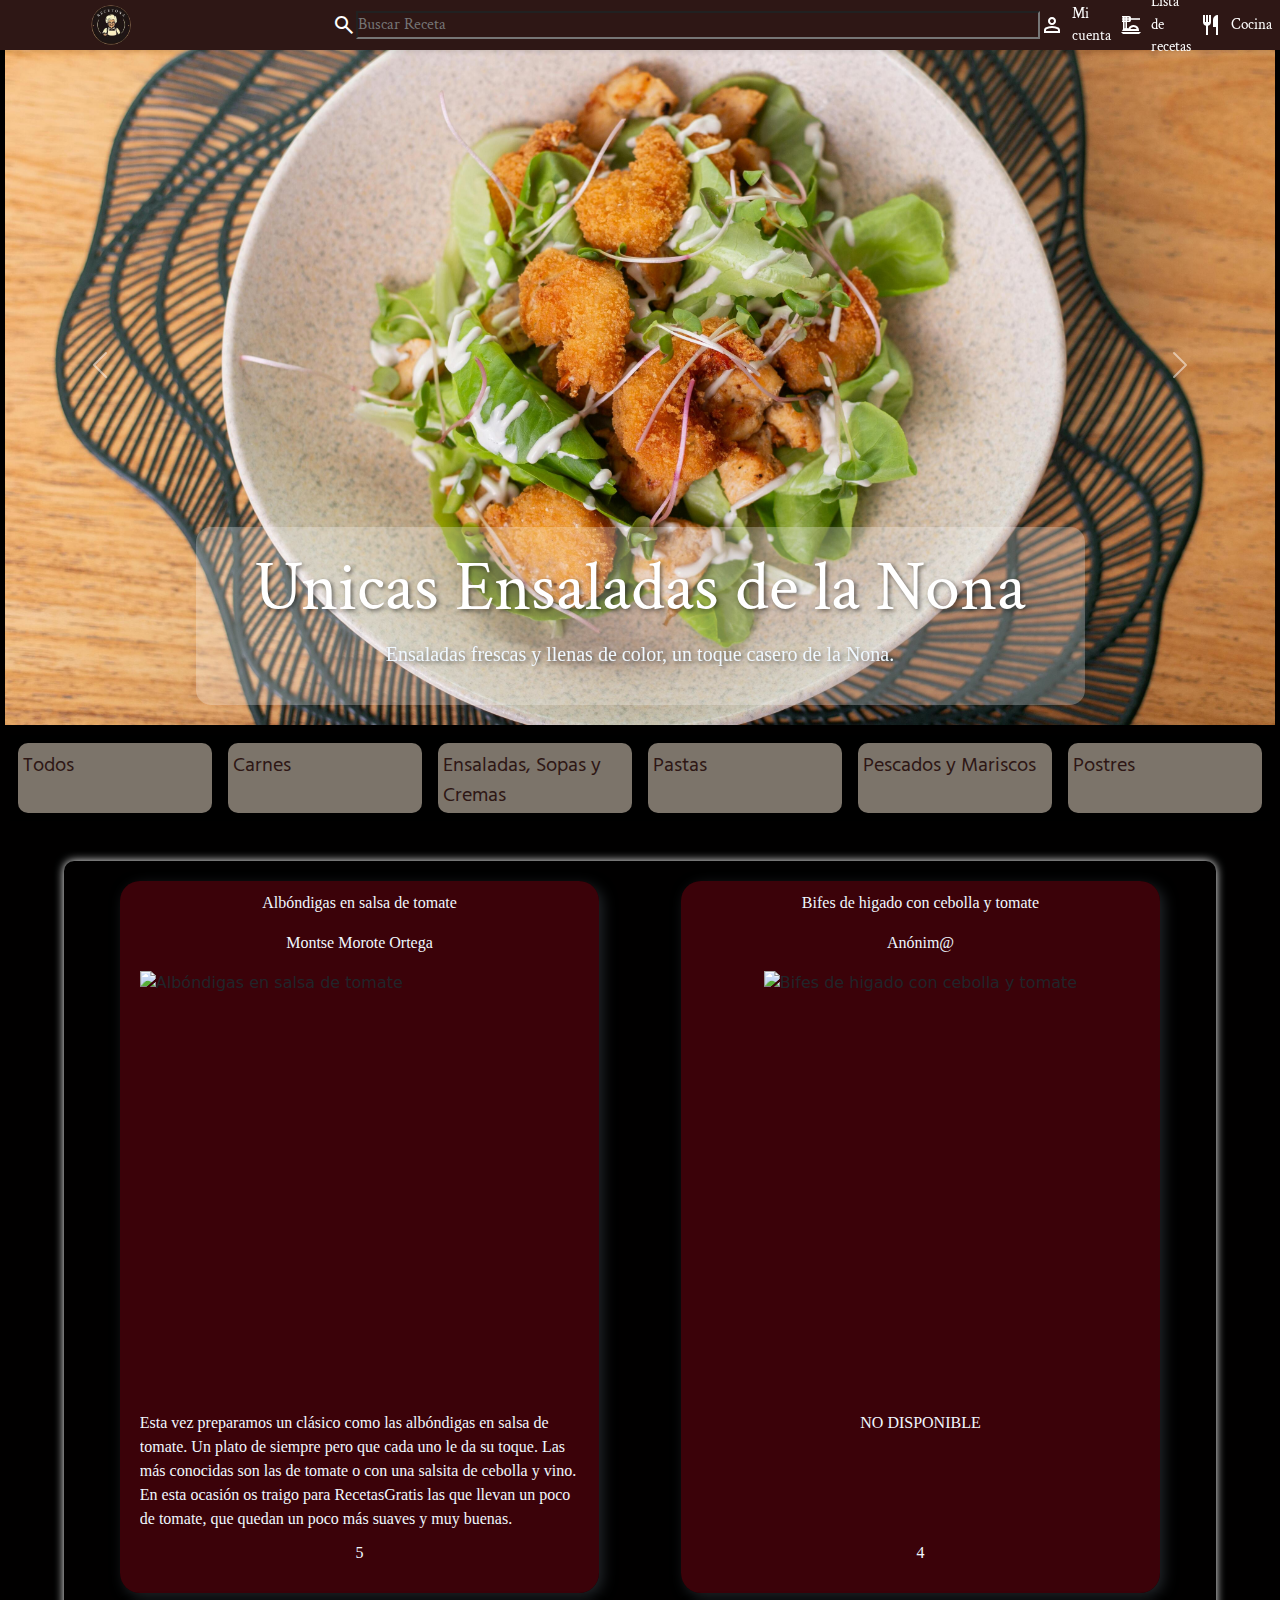
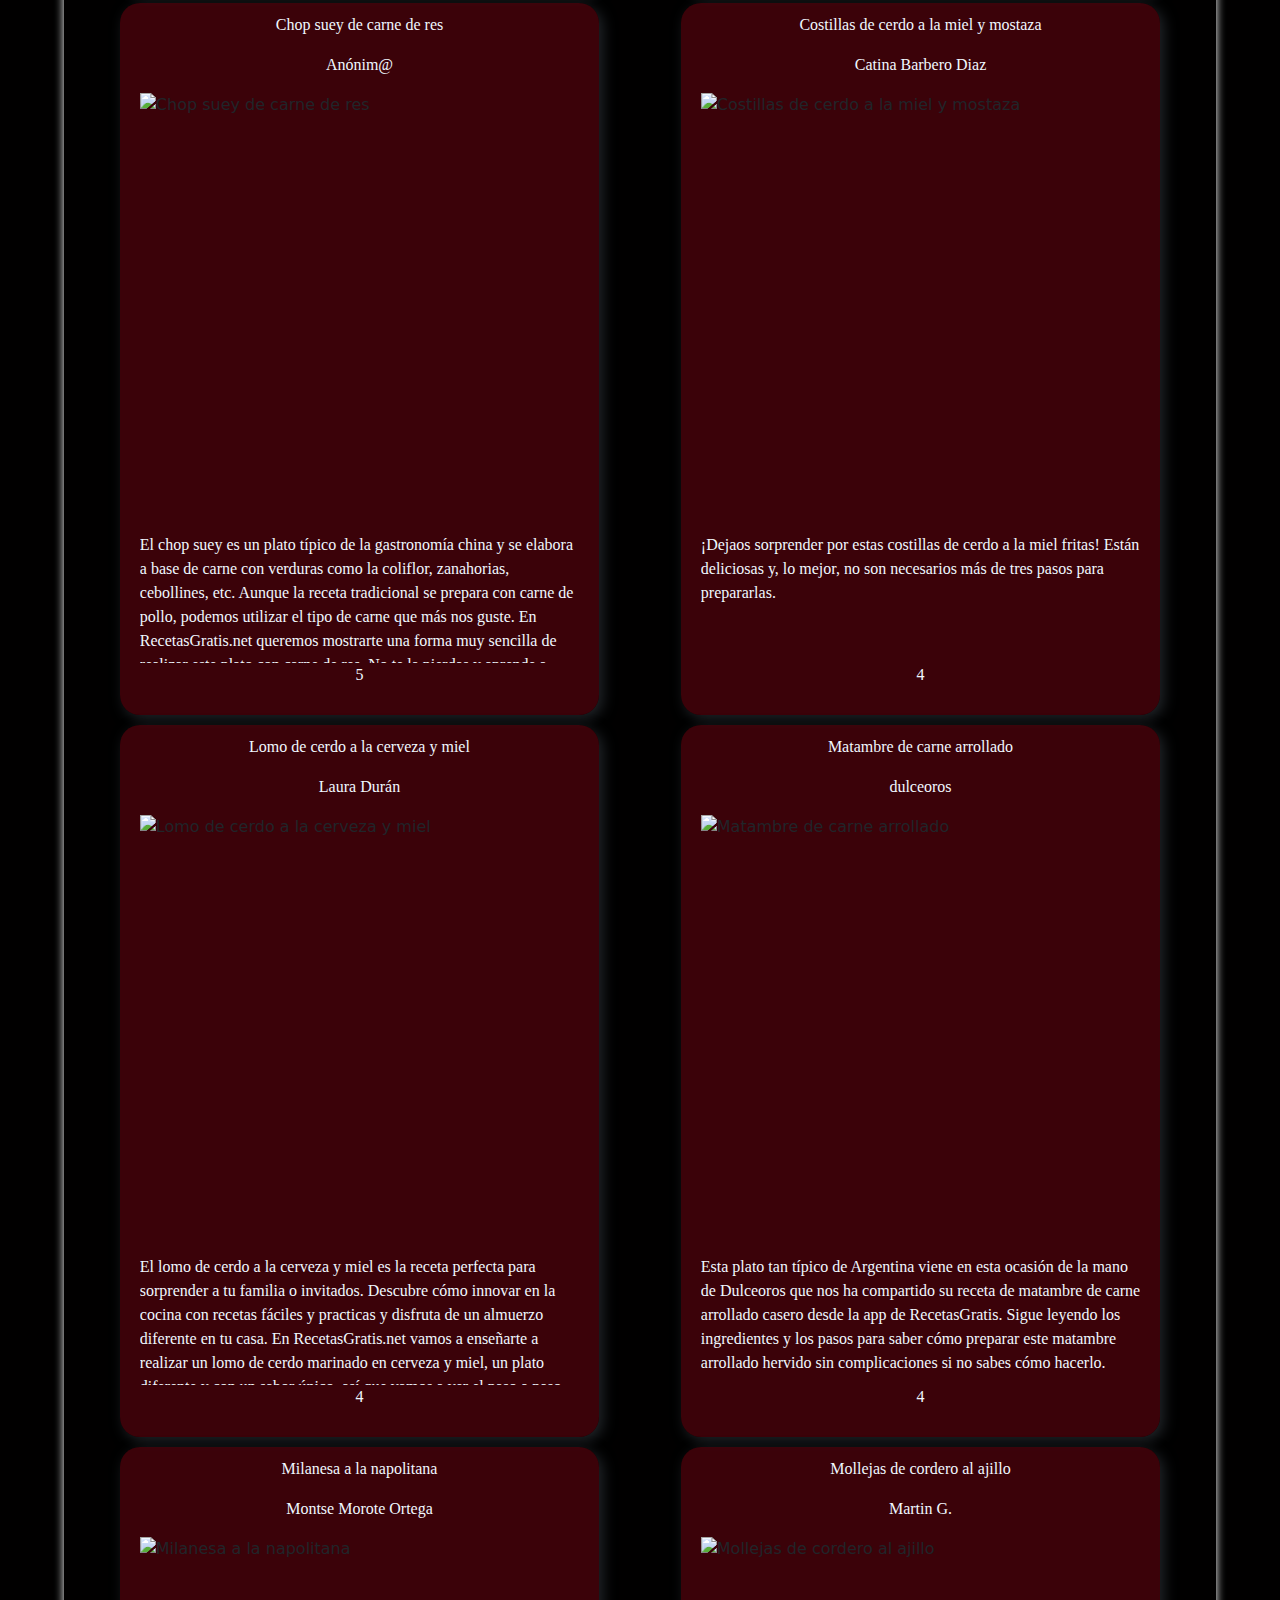
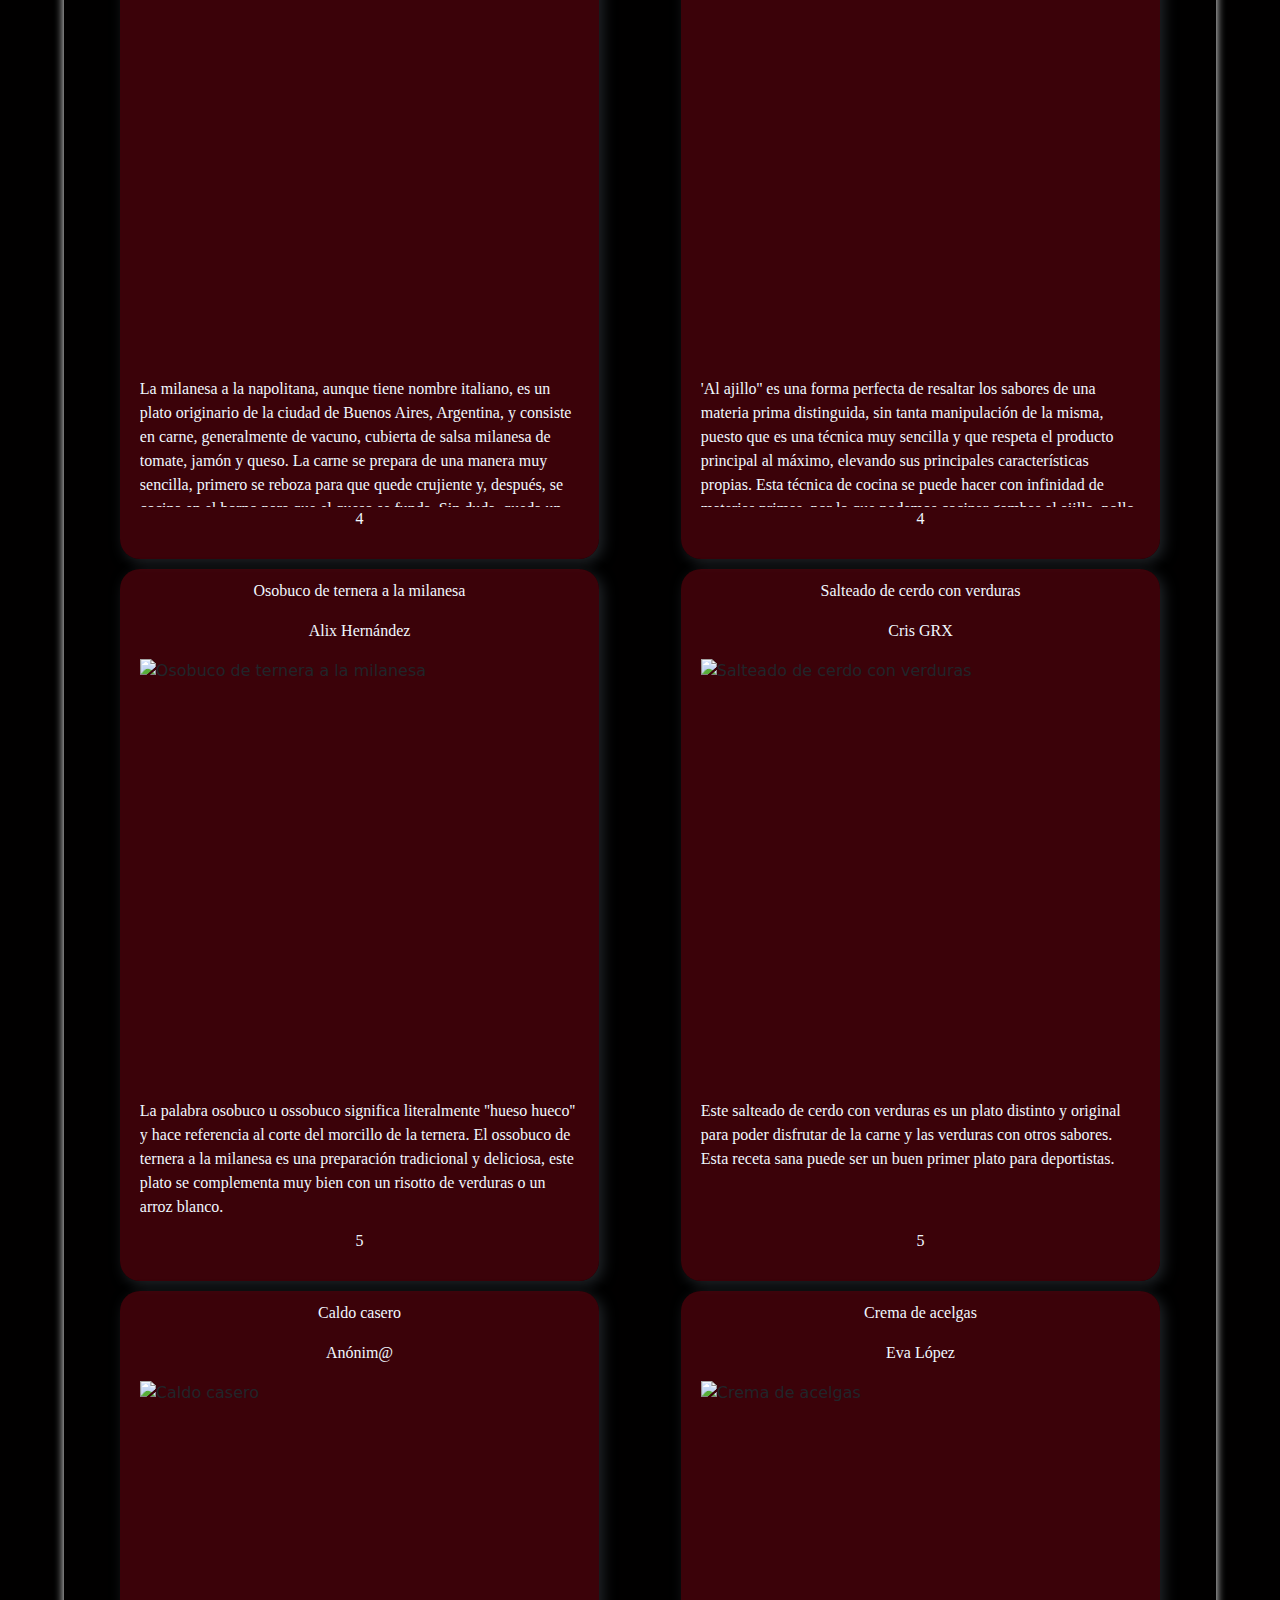
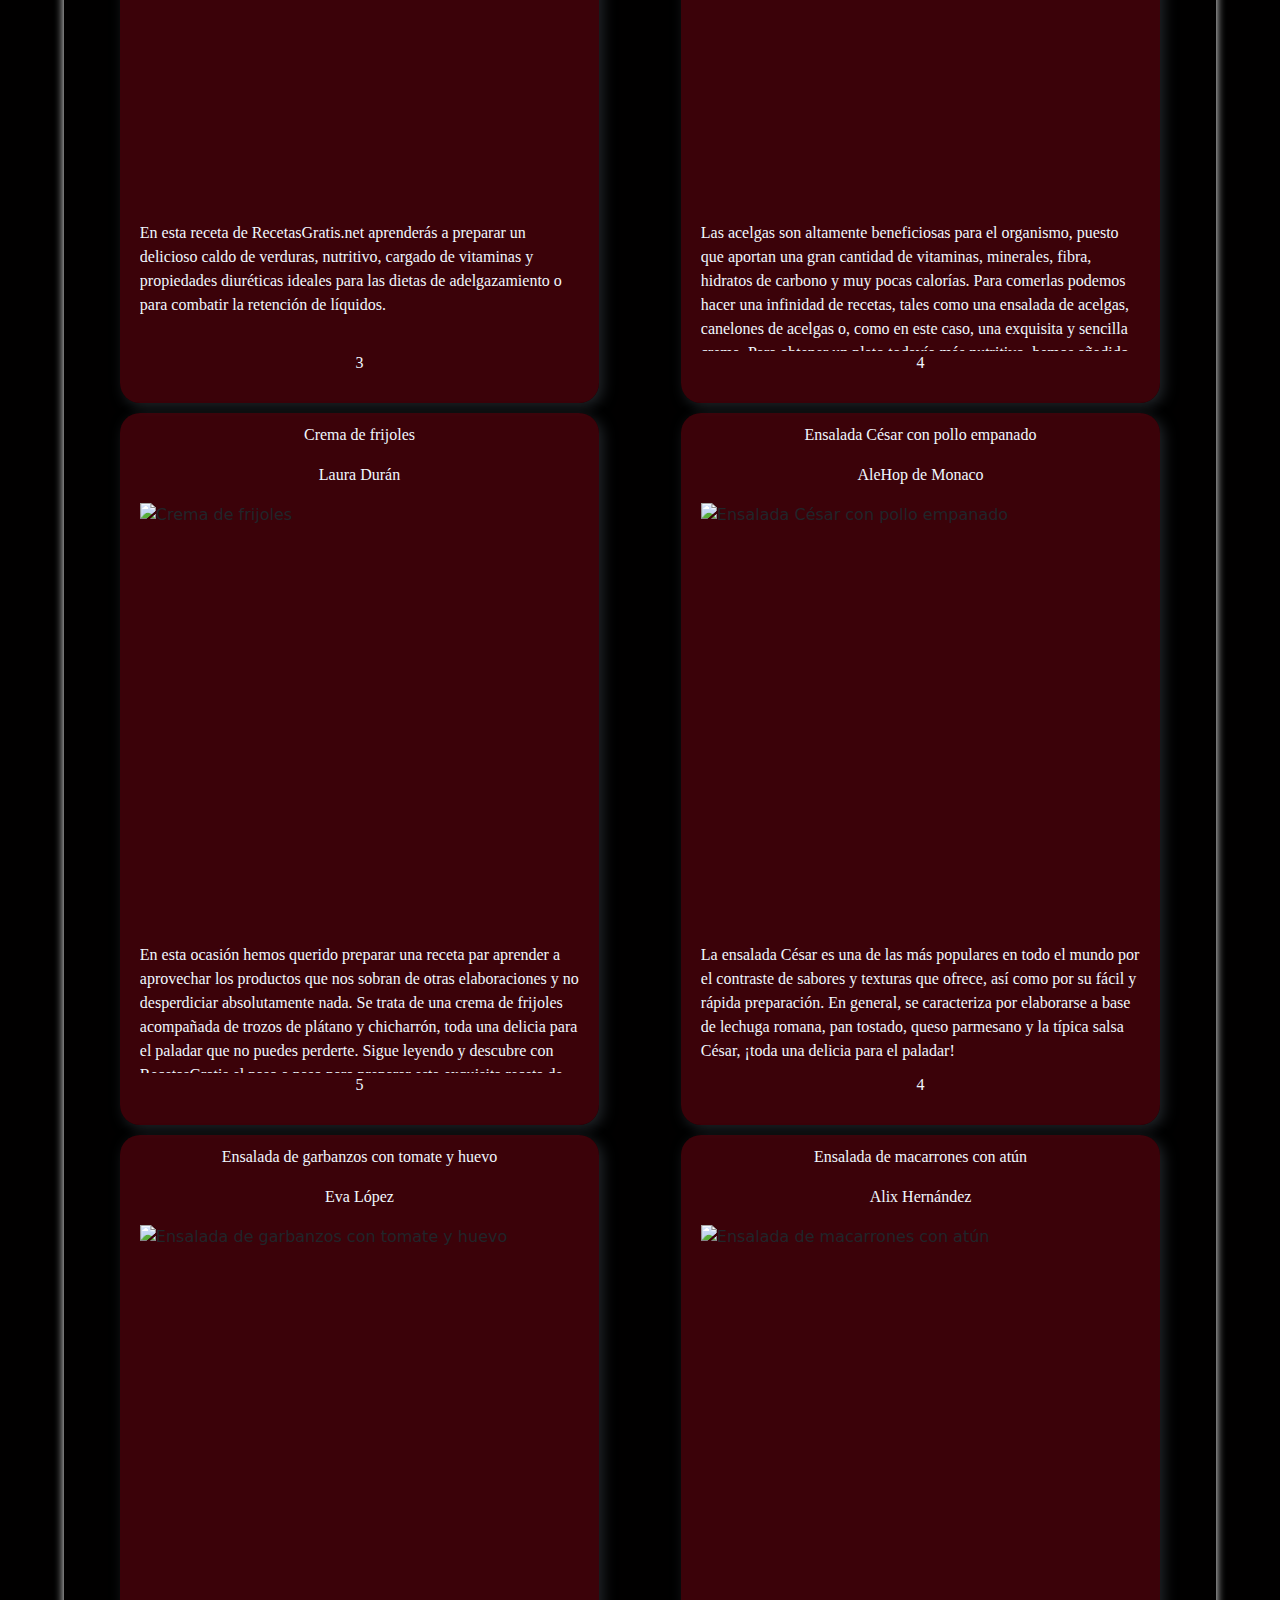
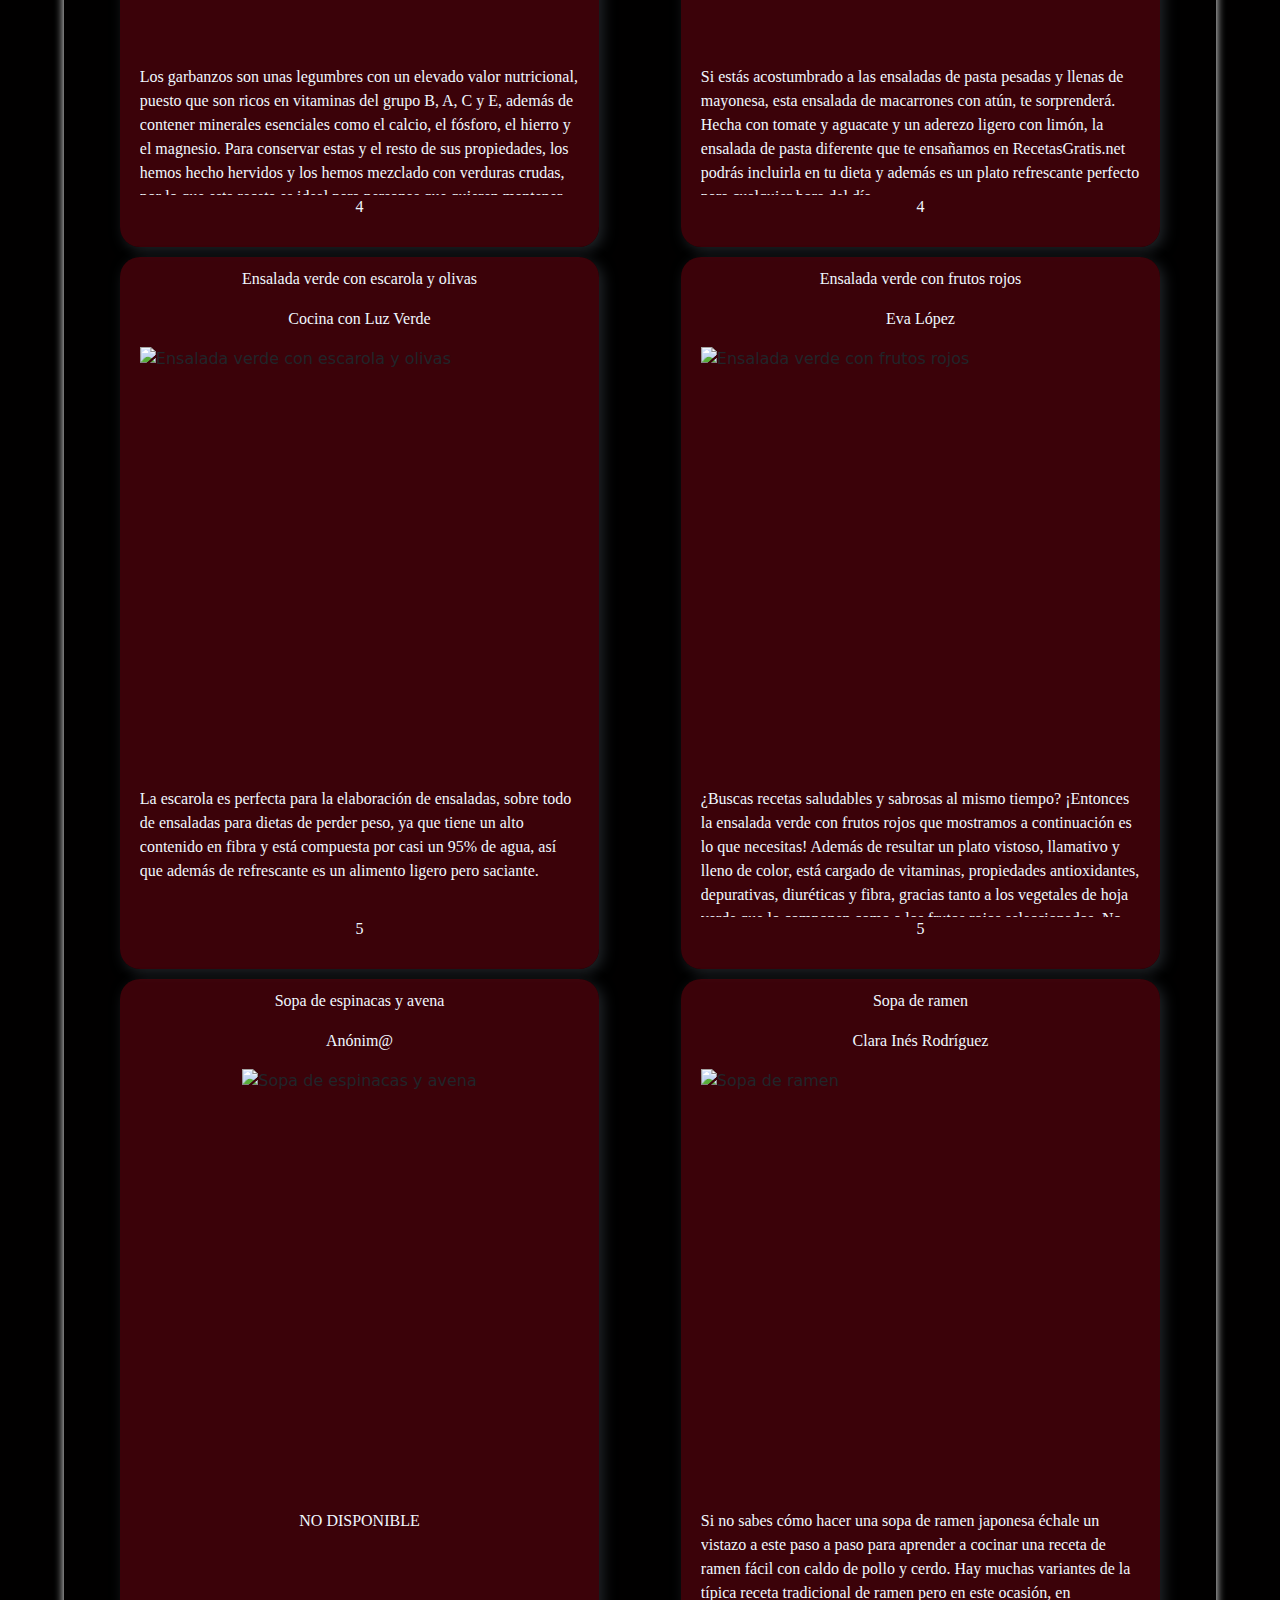
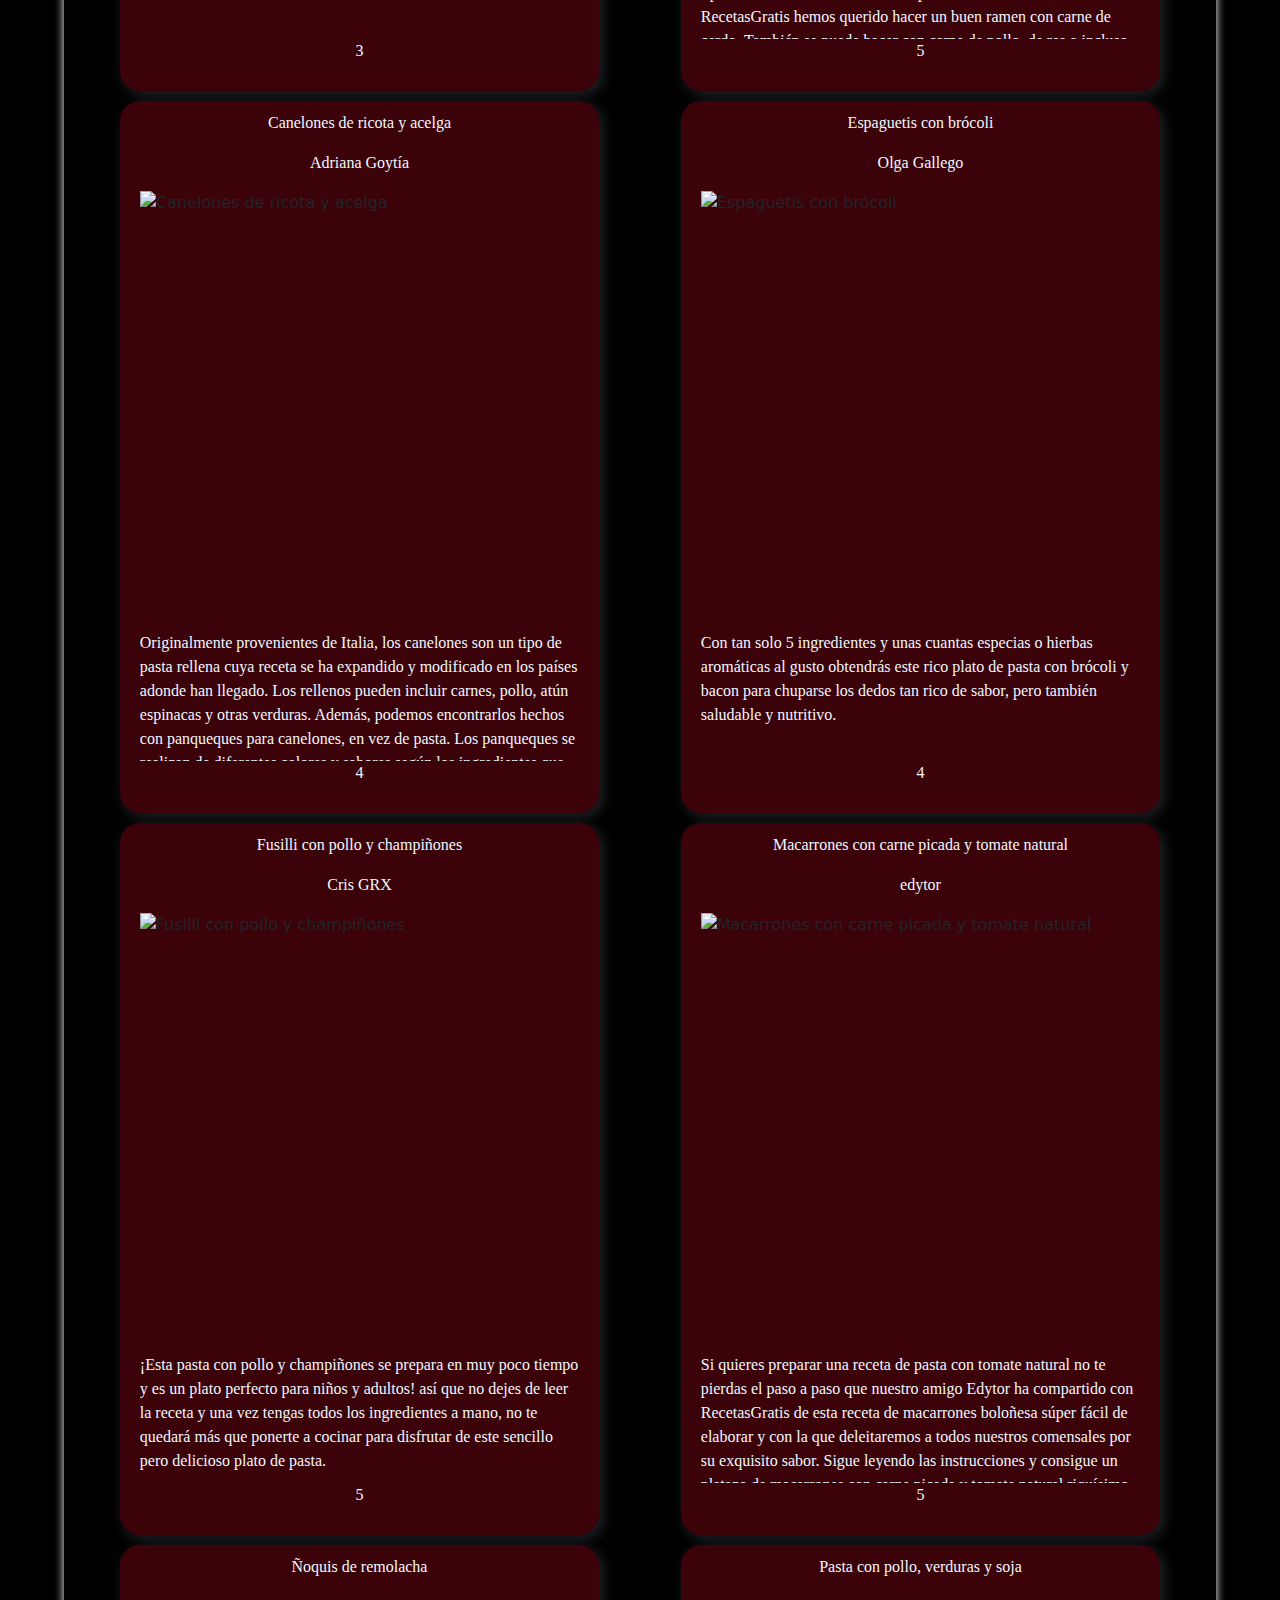
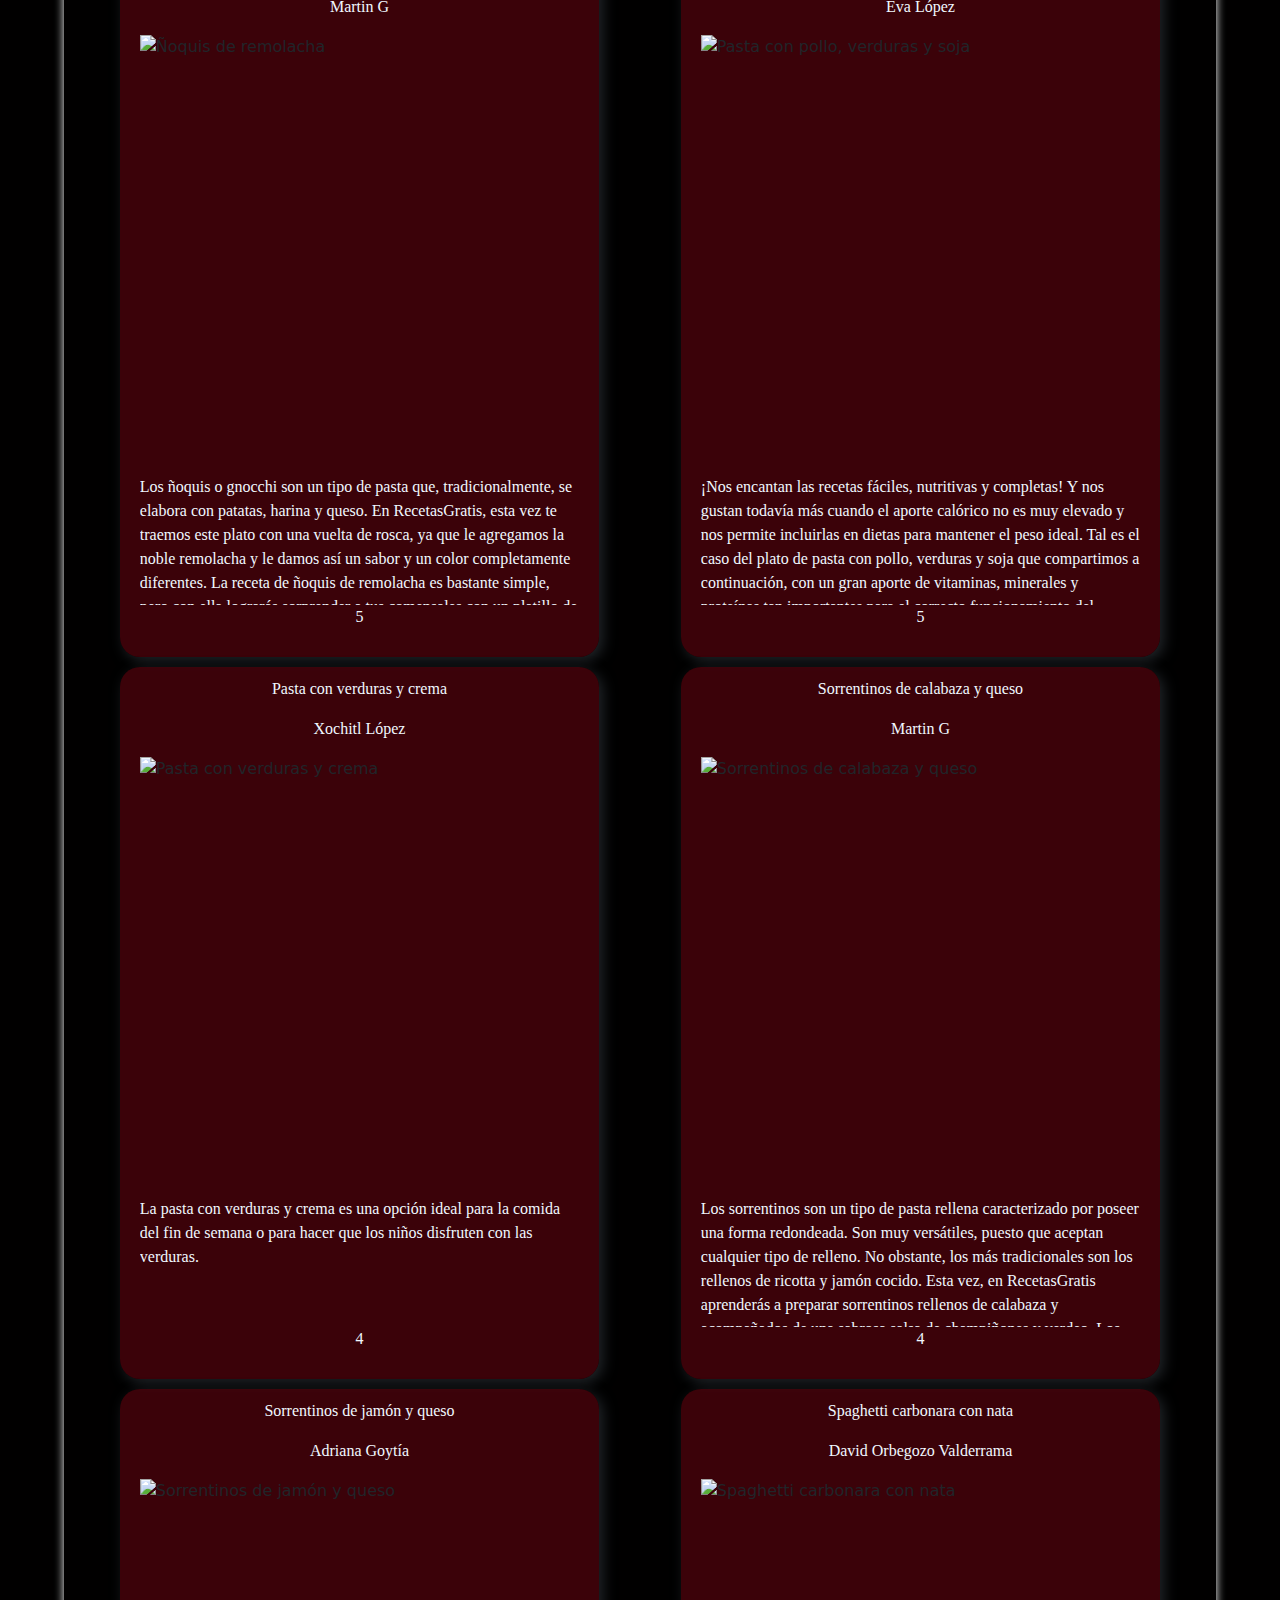
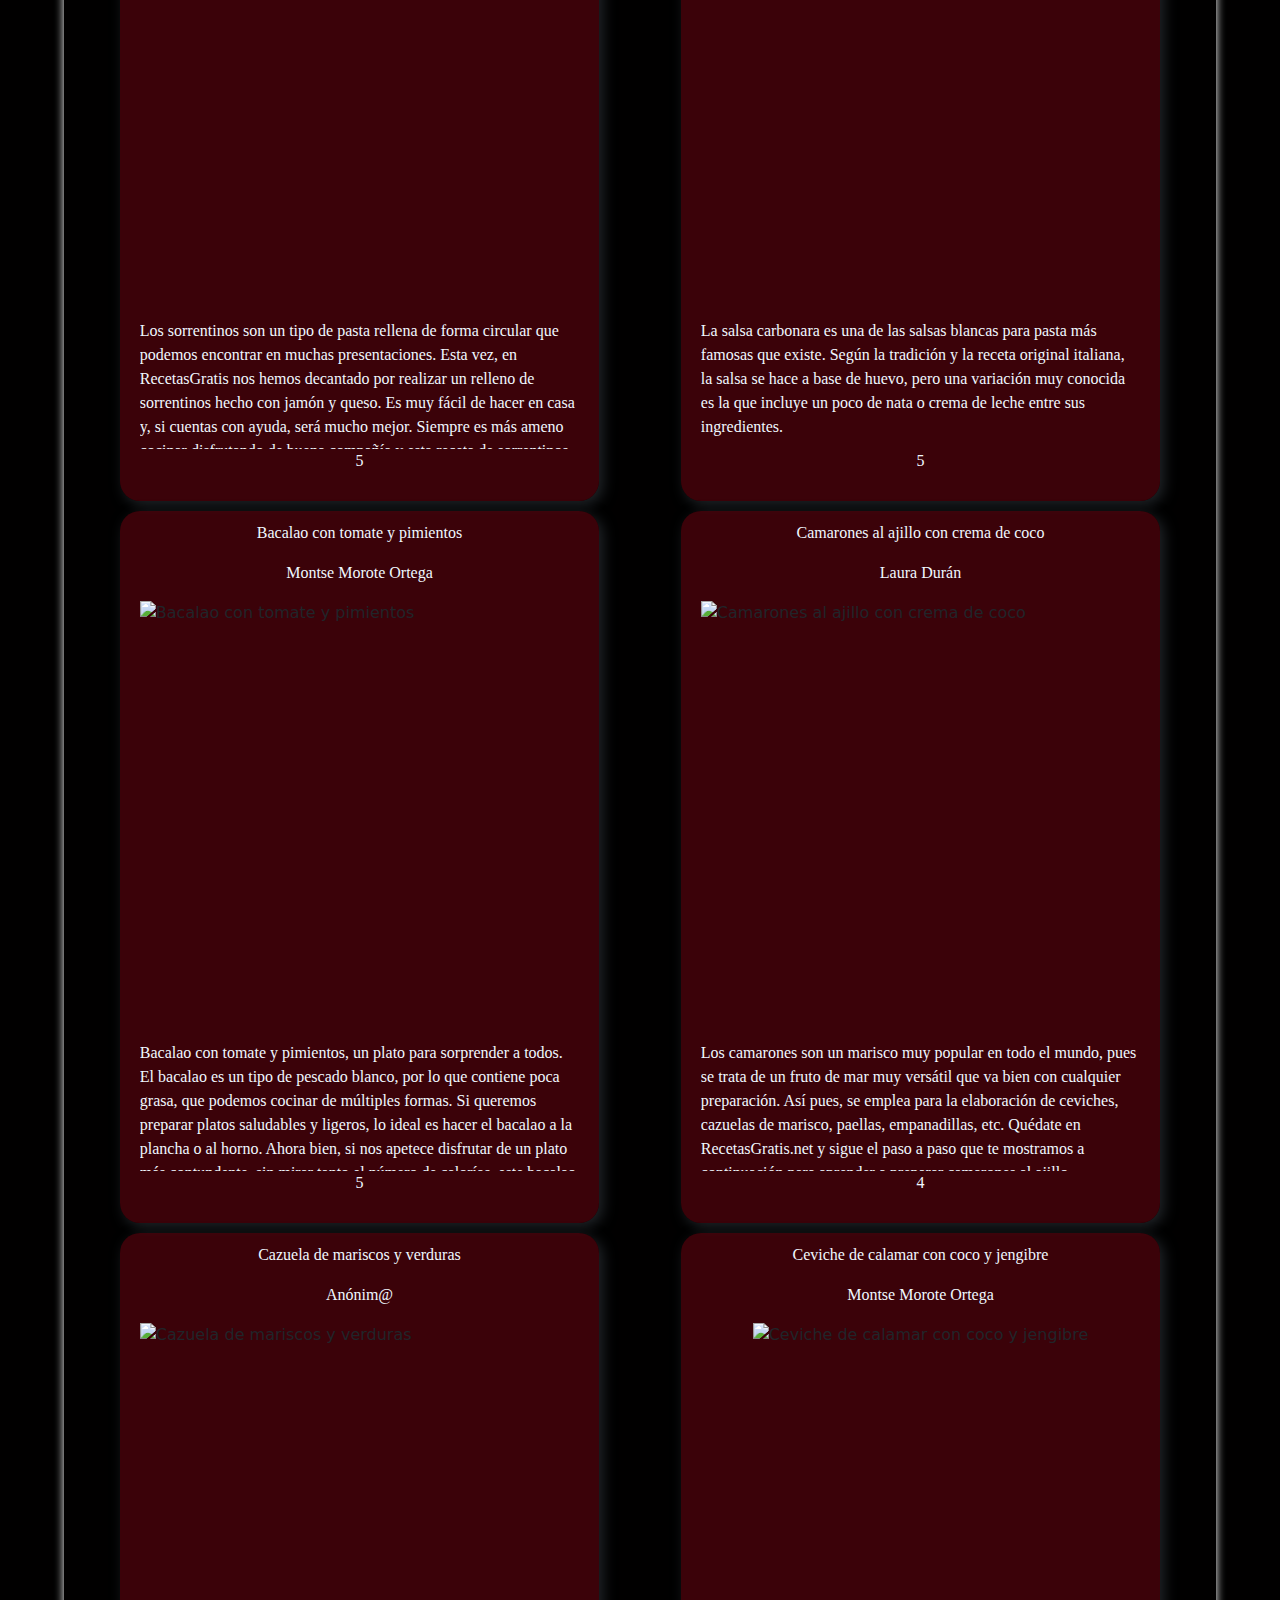
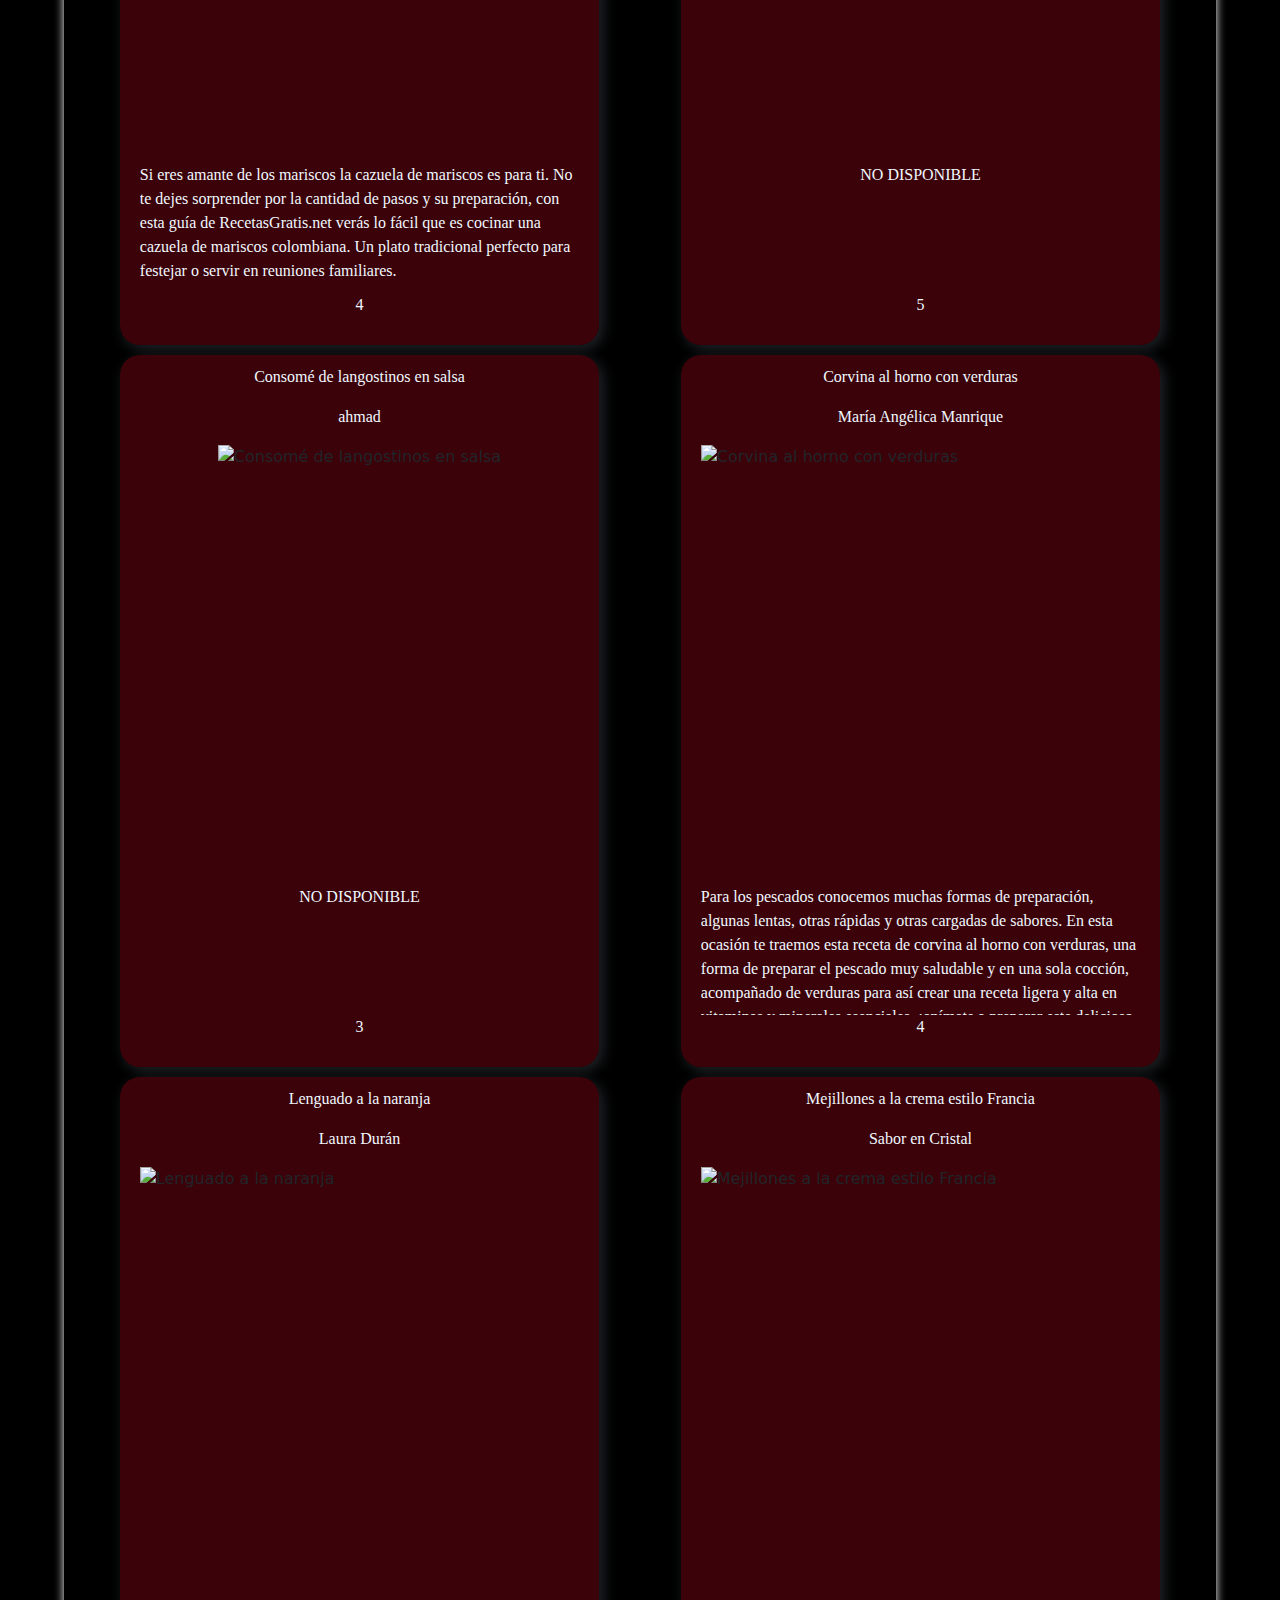
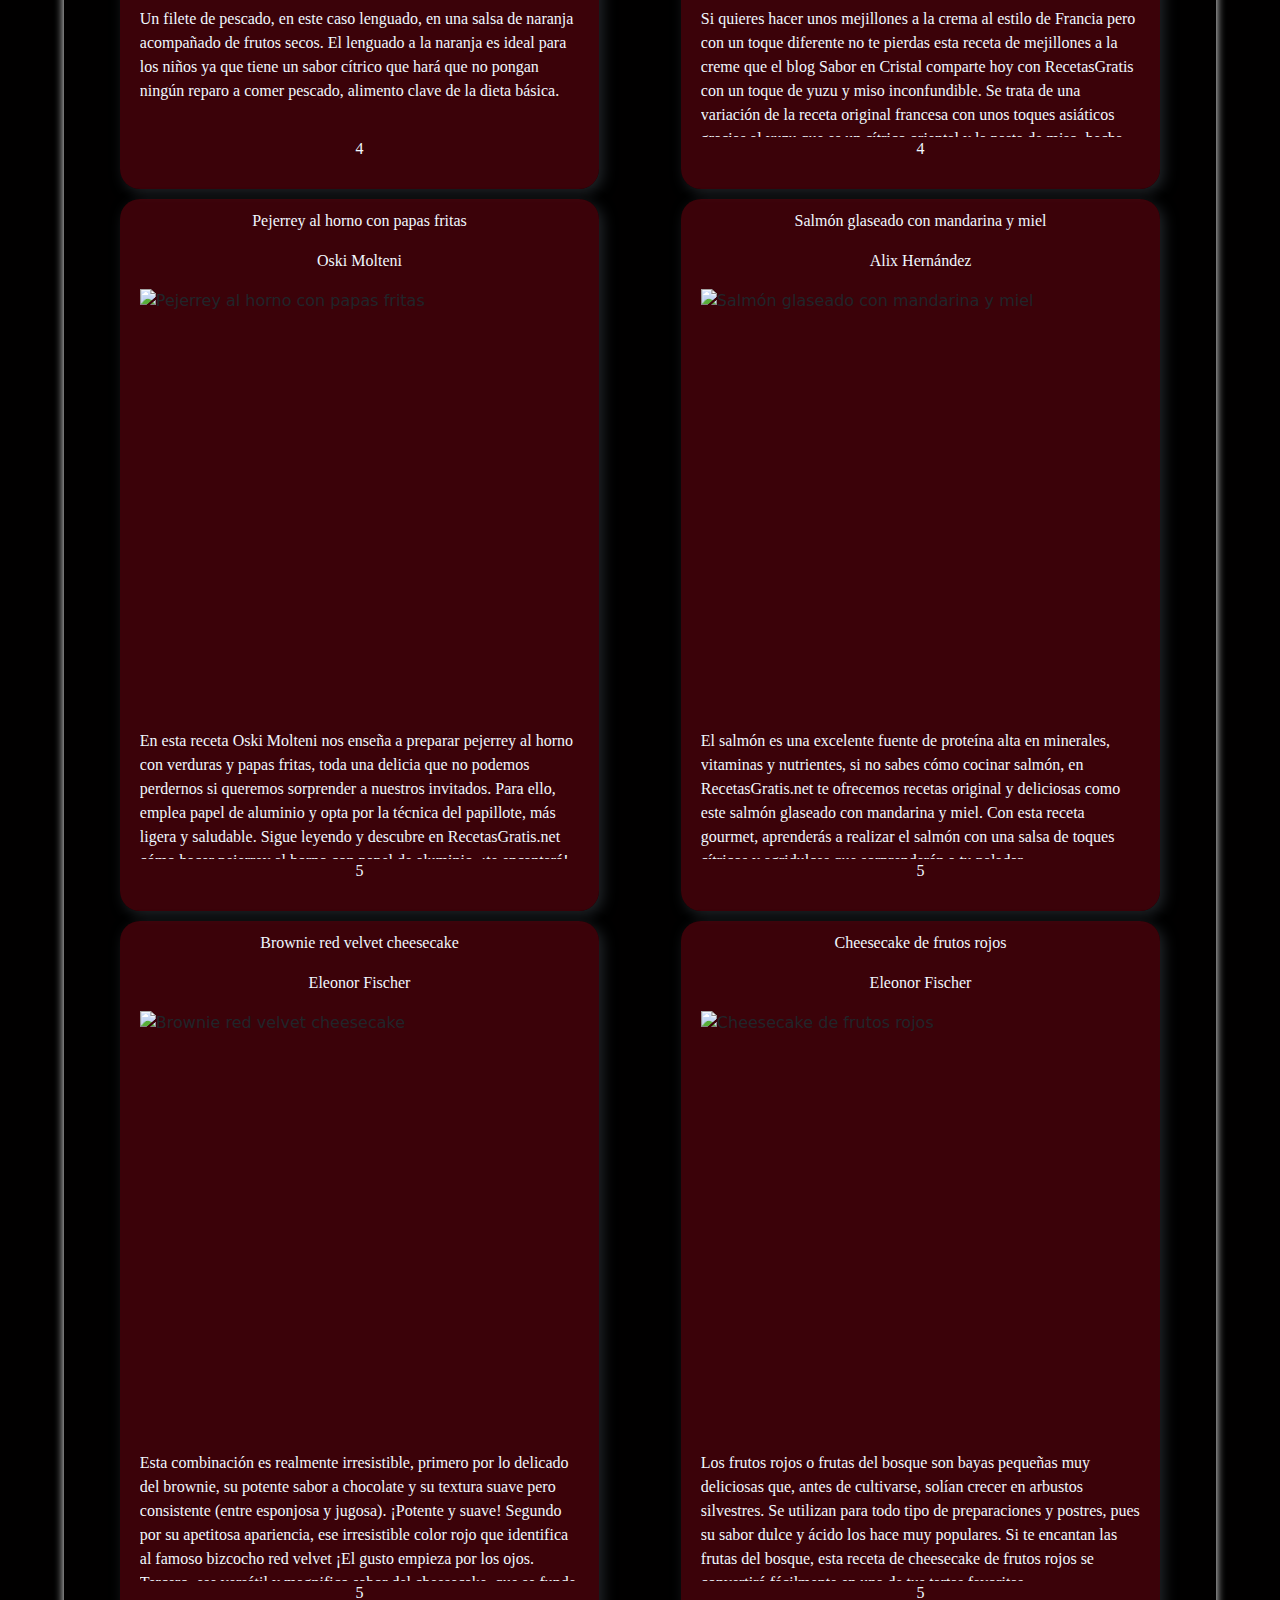
==== commit 10c406d0: "merg beta-owen" ====
--- a/index.html
+++ b/index.html
@@ -126,7 +126,7 @@
                <a href="#" id="tab-categoria-2" class="tab-categoria">Ensaladas, Sopas y Cremas</a>
                <a href="#" id="tab-categoria-3" class="tab-categoria">Pastas</a>
                <a href="#" id="tab-categoria-4" class="tab-categoria">Pescados y Mariscos</a>
-               <a href="#" id="tab-categoria-5" class="tab-categoria">Postres</a>
+         <a href="#" id="tab-categoria-5" class="tab-categoria">Postres</a>
       </nav>
 
       <section id="seccion-filtros">
@@ -144,7 +144,7 @@
                   <p class="item-valor-rating">Valor de Rating</p>
                   <section id="seccion-rating">
                      <div class="marco-rating"><p id="valor-rating"></p></div>
-                     <div  id="contenedor-rating" data-category="1">
+                     <div id="contenedor-rating" id="data-1">
                         <img class="estrella-disenio" src="assets/img/estrella-vacia.png" alt="">
                         <img class="estrella-disenio" src="assets/img/estrella-vacia.png" alt="">
                         <img class="estrella-disenio" src="assets/img/estrella-vacia.png" alt="">
@@ -176,17 +176,6 @@
                   <img class="item-valor-portada" src='/assets/img/receta2.jpg' alt='img_receta'>
                   <p class="item-valor-descripcion">Valor de la Descripcion</p>
                   <p class="item-valor-rating">Valor de Rating</p>
-                  <section class="categoria" id="seccion-rating">
-                     <div class="marco-rating"><p id="valor-rating"></p></div>
-                     <div  id="contenedor-rating" data-category="1">
-                        <img class="estrella-disenio" src="assets/img/estrella-vacia.png" alt="">
-                        <img class="estrella-disenio" src="assets/img/estrella-vacia.png" alt="">
-                        <img class="estrella-disenio" src="assets/img/estrella-vacia.png" alt="">
-                        <img class="estrella-disenio" src="assets/img/estrella-vacia.png" alt="">
-                        <img class="estrella-disenio" src="assets/img/estrella-vacia.png" alt="">
-                     </div>
-                     <div class="marco-rating"></div>
-                  </section>
                </header>
                <div class="detalle-articulo">
                   <h4 class="item-campo-personalizado_1">NOMBRE de Campo Personalizado 1</h4>
@@ -208,17 +197,6 @@
                      <img class="item-valor-portada" src='/assets/img/receta3.jpg' alt='img_receta'>
                   <p class="item-valor-descripcion">Valor de la Descripcion</p>
                   <p class="item-valor-rating">Valor de Rating</p>
-                  <section class="categoria" id="seccion-rating">
-                     <div class="marco-rating"><p id="valor-rating"></p></div>
-                     <div  id="contenedor-rating" data-category="1">
-                        <img class="estrella-disenio" src="assets/img/estrella-vacia.png" alt="">
-                        <img class="estrella-disenio" src="assets/img/estrella-vacia.png" alt="">
-                        <img class="estrella-disenio" src="assets/img/estrella-vacia.png" alt="">
-                        <img class="estrella-disenio" src="assets/img/estrella-vacia.png" alt="">
-                        <img class="estrella-disenio" src="assets/img/estrella-vacia.png" alt="">
-                     </div>
-                     <div class="marco-rating"></div>
-                  </section>
                </header>
                <div class="detalle-articulo">
                   <h4 class="item-campo-personalizado_1">NOMBRE de Campo Personalizado 1</h4>
@@ -240,17 +218,6 @@
                   <img class="item-valor-portada" src=/assets/img/receta4.jpg alt='img_receta'>
                   <p class="item-valor-descripcion">Valor de la Descripcion</p>
                   <p class="item-valor-rating">Valor de Rating</p>
-                  <section class="categoria" id="seccion-rating">
-                     <div class="marco-rating"><p id="valor-rating"></p></div>
-                     <div  id="contenedor-rating" data-category="1">
-                        <img class="estrella-disenio" src="assets/img/estrella-vacia.png" alt="">
-                        <img class="estrella-disenio" src="assets/img/estrella-vacia.png" alt="">
-                        <img class="estrella-disenio" src="assets/img/estrella-vacia.png" alt="">
-                        <img class="estrella-disenio" src="assets/img/estrella-vacia.png" alt="">
-                        <img class="estrella-disenio" src="assets/img/estrella-vacia.png" alt="">
-                     </div>
-                     <div class="marco-rating"></div>
-                  </section>
                </header>
                <div class="detalle-articulo">
                   <h4 class="item-campo-personalizado_1">NOMBRE de Campo Personalizado 1</h4>
@@ -273,17 +240,6 @@
                   <img class="item-valor-portada" src='/assets/img/receta5.jpg' alt='img_receta'>
                   <p class="item-valor-descripcion">Valor de la Descripcion</p>
                   <p class="item-valor-rating">Valor de Rating</p>
-                  <section class="categoria" id="seccion-rating">
-                     <div class="marco-rating"><p id="valor-rating"></p></div>
-                     <div  id="contenedor-rating" data-category="1">
-                        <img class="estrella-disenio" src="assets/img/estrella-vacia.png" alt="">
-                        <img class="estrella-disenio" src="assets/img/estrella-vacia.png" alt="">
-                        <img class="estrella-disenio" src="assets/img/estrella-vacia.png" alt="">
-                        <img class="estrella-disenio" src="assets/img/estrella-vacia.png" alt="">
-                        <img class="estrella-disenio" src="assets/img/estrella-vacia.png" alt="">
-                     </div>
-                     <div class="marco-rating"></div>
-                  </section>
                </header>
                <div class="detalle-articulo">
                   <h4 class="item-campo-personalizado_1">NOMBRE de Campo Personalizado 1</h4>
@@ -309,17 +265,6 @@
                   
                   <p class="item-valor-descripcion">Valor de la Descripcion</p>
                   <p class="item-valor-rating">Valor de Rating</p>
-                  <section class="categoria" id="seccion-rating">
-                     <div class="marco-rating"><p id="valor-rating"></p></div>
-                     <div  id="contenedor-rating" data-category="1">
-                        <img class="estrella-disenio" src="assets/img/estrella-vacia.png" alt="">
-                        <img class="estrella-disenio" src="assets/img/estrella-vacia.png" alt="">
-                        <img class="estrella-disenio" src="assets/img/estrella-vacia.png" alt="">
-                        <img class="estrella-disenio" src="assets/img/estrella-vacia.png" alt="">
-                        <img class="estrella-disenio" src="assets/img/estrella-vacia.png" alt="">
-                     </div>
-                     <div class="marco-rating"></div>
-                  </section>
                </header>
                <div class="detalle-articulo">
                   <h4 class="item-campo-personalizado_1">NOMBRE de Campo Personalizado 1</h4>
@@ -340,17 +285,6 @@
                      <img class="item-valor-portada" src='/assets/img/receta7.jpg' alt='img_receta'>
                   <p class="item-valor-descripcion">Valor de la Descripcion</p>
                   <p class="item-valor-rating">Valor de Rating</p>
-                  <section class="categoria" id="seccion-rating">
-                     <div class="marco-rating"><p id="valor-rating"></p></div>
-                     <div  id="contenedor-rating" data-category="1">
-                        <img class="estrella-disenio" src="assets/img/estrella-vacia.png" alt="">
-                        <img class="estrella-disenio" src="assets/img/estrella-vacia.png" alt="">
-                        <img class="estrella-disenio" src="assets/img/estrella-vacia.png" alt="">
-                        <img class="estrella-disenio" src="assets/img/estrella-vacia.png" alt="">
-                        <img class="estrella-disenio" src="assets/img/estrella-vacia.png" alt="">
-                     </div>
-                     <div class="marco-rating"></div>
-                  </section>
                </header>
                <div class="detalle-articulo">
                   <h4 class="item-campo-personalizado_1">NOMBRE de Campo Personalizado 1</h4>
@@ -373,17 +307,6 @@
                   
                   <p class="item-valor-descripcion">Valor de la Descripcion</p>
                   <p class="item-valor-rating">Valor de Rating</p>
-                  <section class="categoria" id="seccion-rating">
-                     <div class="marco-rating"><p id="valor-rating"></p></div>
-                     <div  id="contenedor-rating" data-category="1">
-                        <img class="estrella-disenio" src="assets/img/estrella-vacia.png" alt="">
-                        <img class="estrella-disenio" src="assets/img/estrella-vacia.png" alt="">
-                        <img class="estrella-disenio" src="assets/img/estrella-vacia.png" alt="">
-                        <img class="estrella-disenio" src="assets/img/estrella-vacia.png" alt="">
-                        <img class="estrella-disenio" src="assets/img/estrella-vacia.png" alt="">
-                     </div>
-                     <div class="marco-rating"></div>
-                  </section>
                </header>
                <div class="detalle-articulo">
                   <h4 class="item-campo-personalizado_1">NOMBRE de Campo Personalizado 1</h4>
@@ -407,17 +330,6 @@
                   
                   <p class="item-valor-descripcion">Valor de la Descripcion</p>
                   <p class="item-valor-rating">Valor de Rating</p>
-                  <section class="categoria" id="seccion-rating">
-                     <div class="marco-rating"><p id="valor-rating"></p></div>
-                     <div  id="contenedor-rating" data-category="1">
-                        <img class="estrella-disenio" src="assets/img/estrella-vacia.png" alt="">
-                        <img class="estrella-disenio" src="assets/img/estrella-vacia.png" alt="">
-                        <img class="estrella-disenio" src="assets/img/estrella-vacia.png" alt="">
-                        <img class="estrella-disenio" src="assets/img/estrella-vacia.png" alt="">
-                        <img class="estrella-disenio" src="assets/img/estrella-vacia.png" alt="">
-                     </div>
-                     <div class="marco-rating"></div>
-                  </section>
                </header>
                <div class="detalle-articulo">
                   <h4 class="item-campo-personalizado_1">NOMBRE de Campo Personalizado 1</h4>
@@ -440,17 +352,6 @@
                   <img class="item-valor-portada" src='/assets/img/receta10.jpg' alt='img_receta'>
                   <p class="item-valor-descripcion">Valor de la Descripcion</p>
                   <p class="item-valor-rating">Valor de Rating</p>
-                  <section class="categoria" id="seccion-rating">
-                     <div class="marco-rating"><p id="valor-rating"></p></div>
-                     <div  id="contenedor-rating" data-category="1">
-                        <img class="estrella-disenio" src="assets/img/estrella-vacia.png" alt="">
-                        <img class="estrella-disenio" src="assets/img/estrella-vacia.png" alt="">
-                        <img class="estrella-disenio" src="assets/img/estrella-vacia.png" alt="">
-                        <img class="estrella-disenio" src="assets/img/estrella-vacia.png" alt="">
-                        <img class="estrella-disenio" src="assets/img/estrella-vacia.png" alt="">
-                     </div>
-                     <div class="marco-rating"></div>
-                  </section>
                </header>
                <div class="detalle-articulo">
                   <h4 class="item-campo-personalizado_1">NOMBRE de Campo Personalizado 1</h4>
--- a/css/estilo-principal.css
+++ b/css/estilo-principal.css
@@ -10,6 +10,9 @@
 body {
     background-color: #010000;
 }
+
+
+
 .slide img{
     width: 100%;
     object-fit:cover;
@@ -21,10 +24,20 @@
 }
 .carousel-caption p {
     font-family: 'Hind Vandadora';
+    text-shadow: 2px 2px 4px rgba(0, 0, 0, 0.5); /* Sombra para el título */
+    font-size: 20px;
 }
 .carousel-caption h2 {
     font-family: 'Crimson Text';
+    font-size: 70px;
+    text-shadow: 2px 2px 4px rgba(0, 0, 0, 0.5); /* Sombra para el título */
+
     
+}
+.carousel-caption{
+    border-radius: 15px;
+    background-color: #ffffff45;
+
 }
 
 
@@ -52,9 +65,15 @@
  
  #encabezado-principal {
     font-family: 'Crimson Text';
-    font-size: 25px;
-    text-align: center;
-    display: inline-block; 
+    position: fixed; /* Mantiene el encabezado en posición fija */
+    top: 0; /* Posición superior */
+    left: 0; /* Posición izquierda */
+    width: 100%; /* Ancho completo */
+    background-color: #fff; 
+    color: white;
+
+    z-index: 1000; 
+    box-shadow: 0px 2px 4px rgba(0, 0, 0, 0.1); 
  }
  
  #titulo{
@@ -83,14 +102,6 @@
     
  }
 
-#encabezado-principal {
-    background-color: red;
-    color: white;
-    background-size: cover;
-    background-position: center;
-    /* Centra la imagen */
-    width: 100%;
-}
 
 #navegacion-categoria {
     display: grid;
@@ -585,7 +596,6 @@
 #seccion-rating{
    display: flex;
    margin-top: 10px;
-   margin-bottom: 10px;
    height: 60px;
 }
 
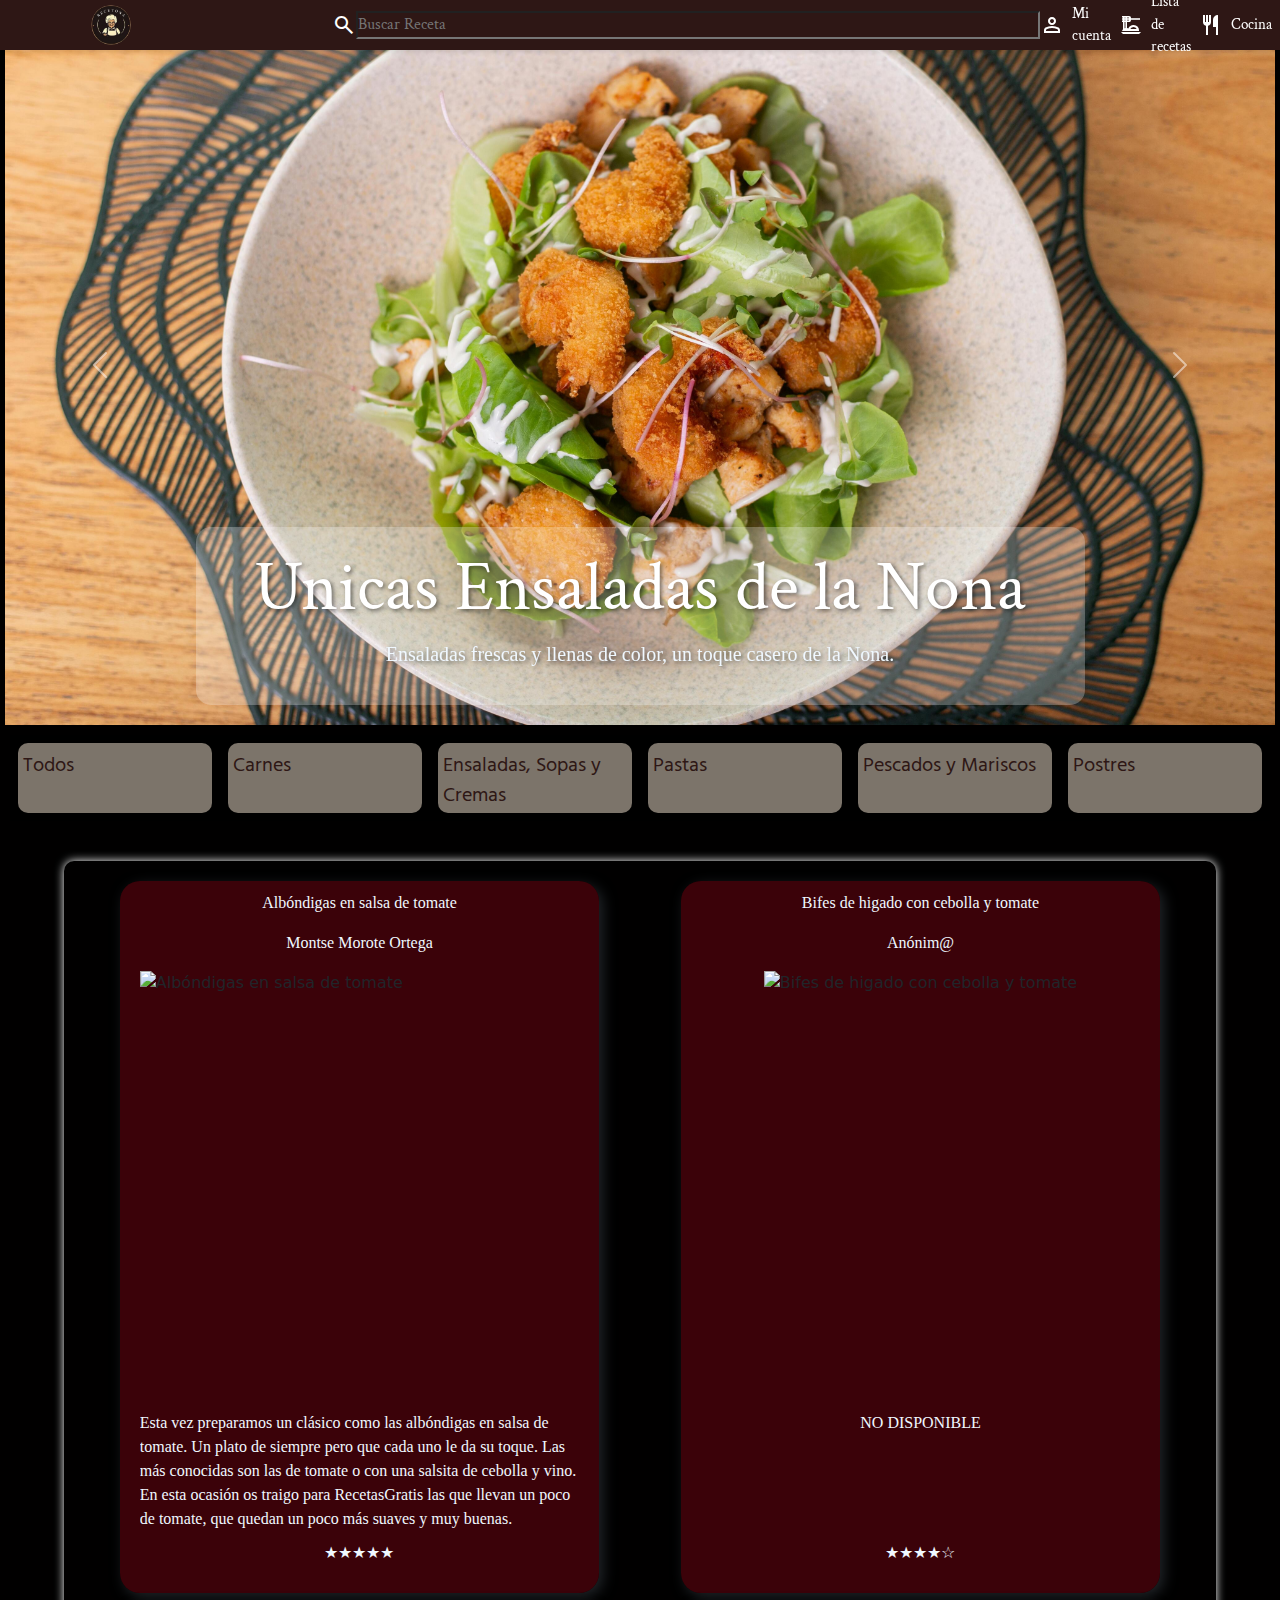
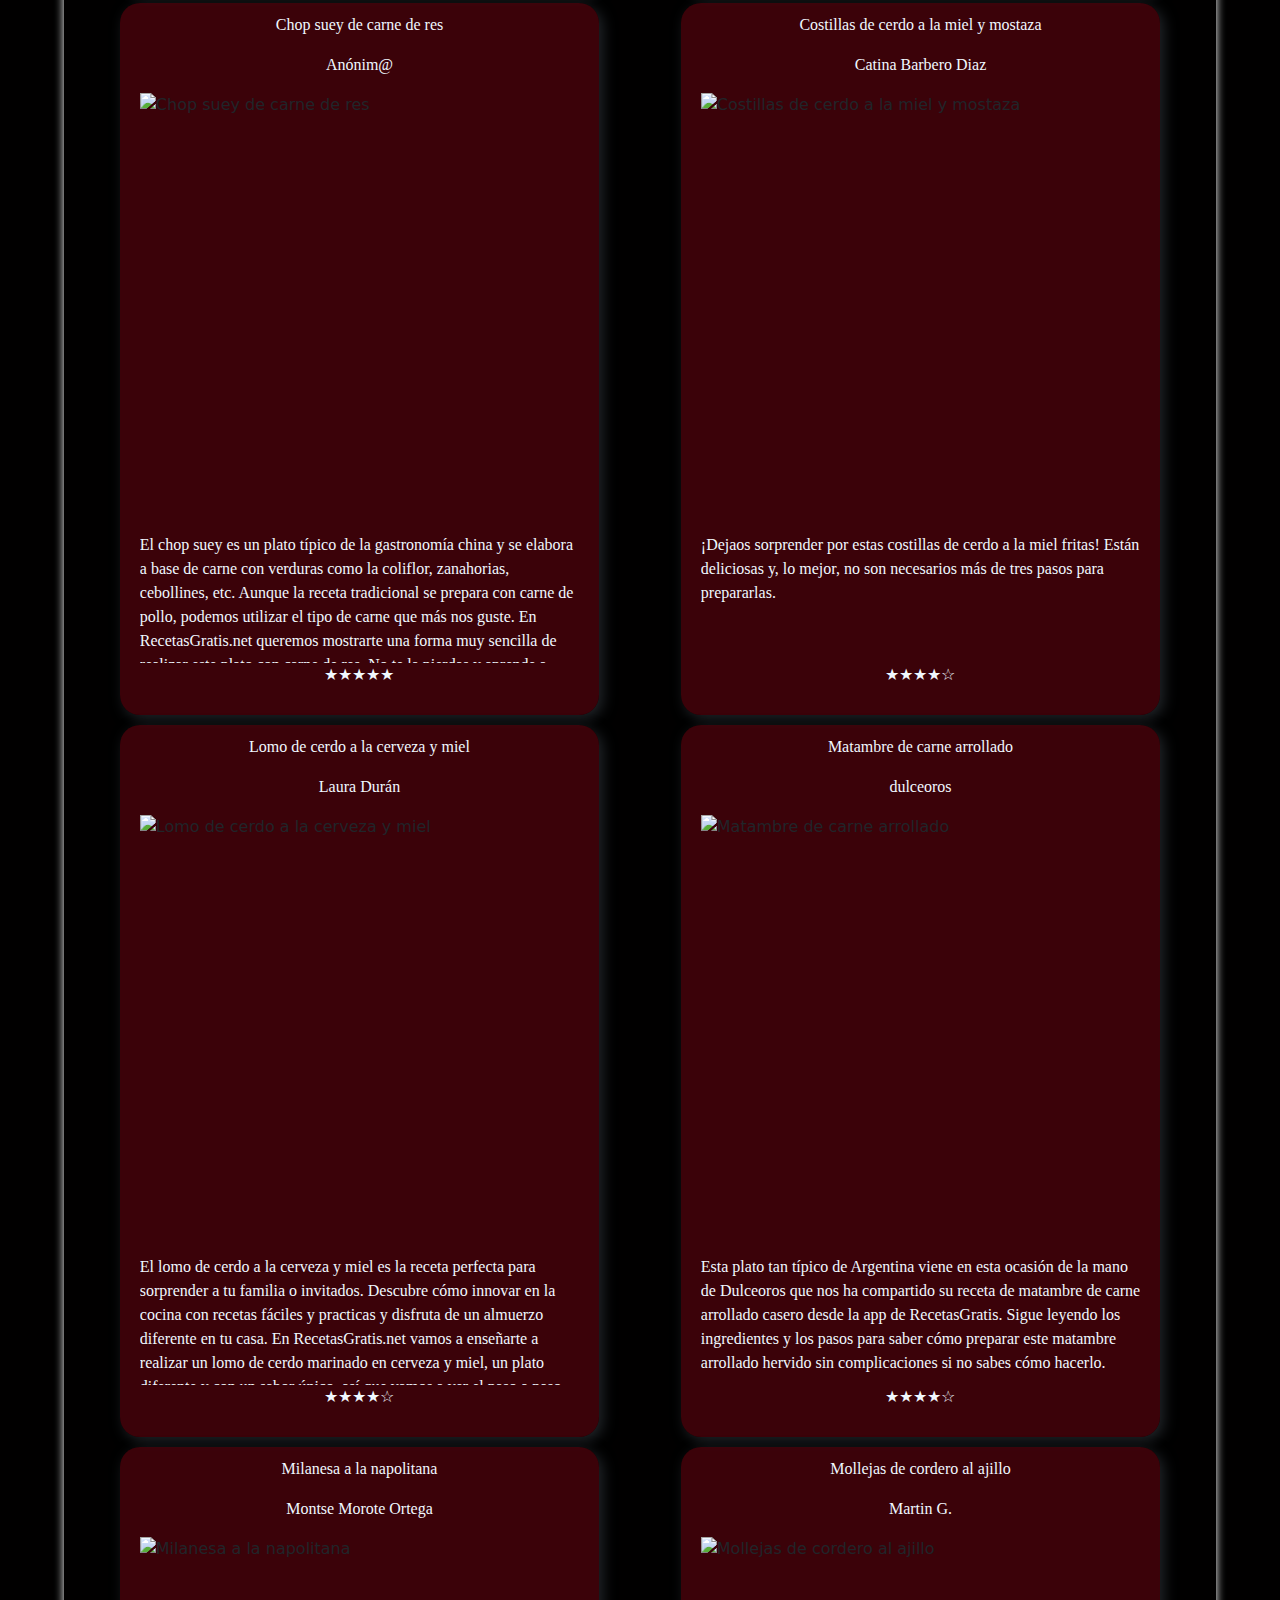
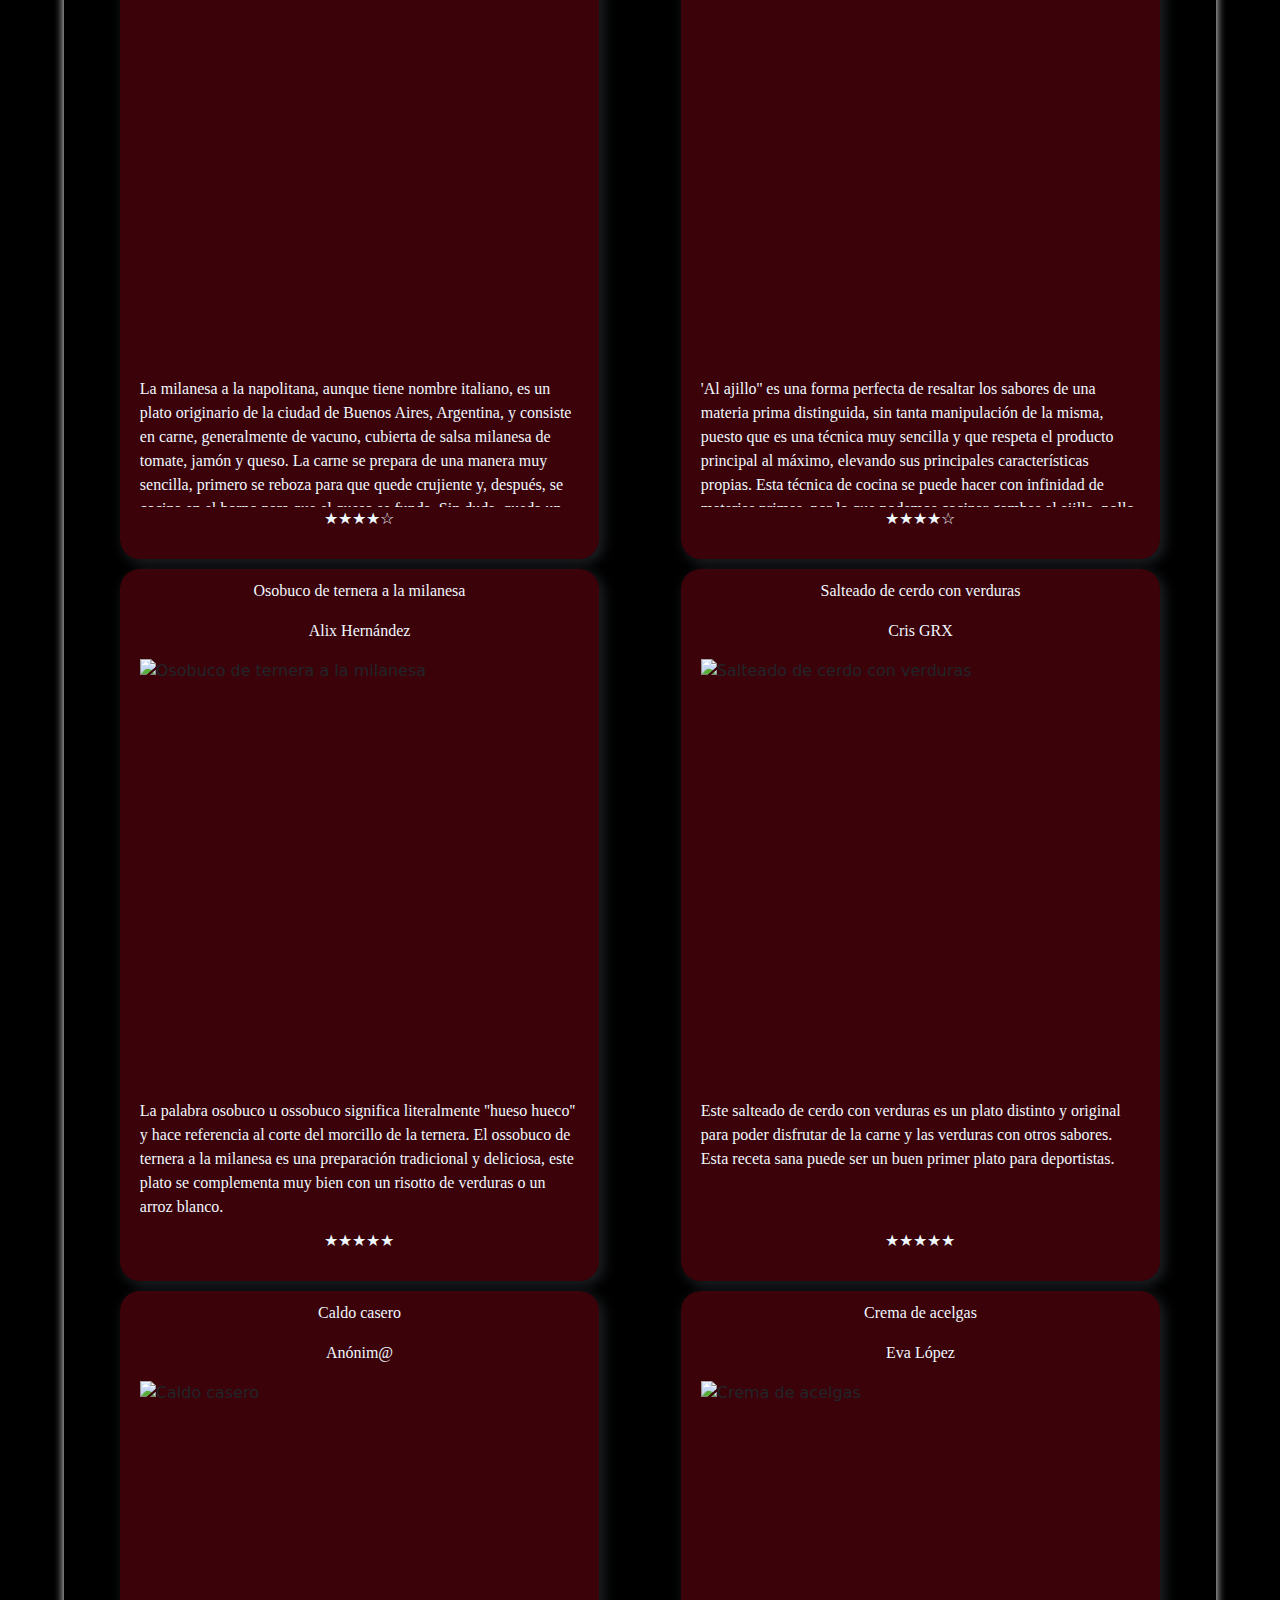
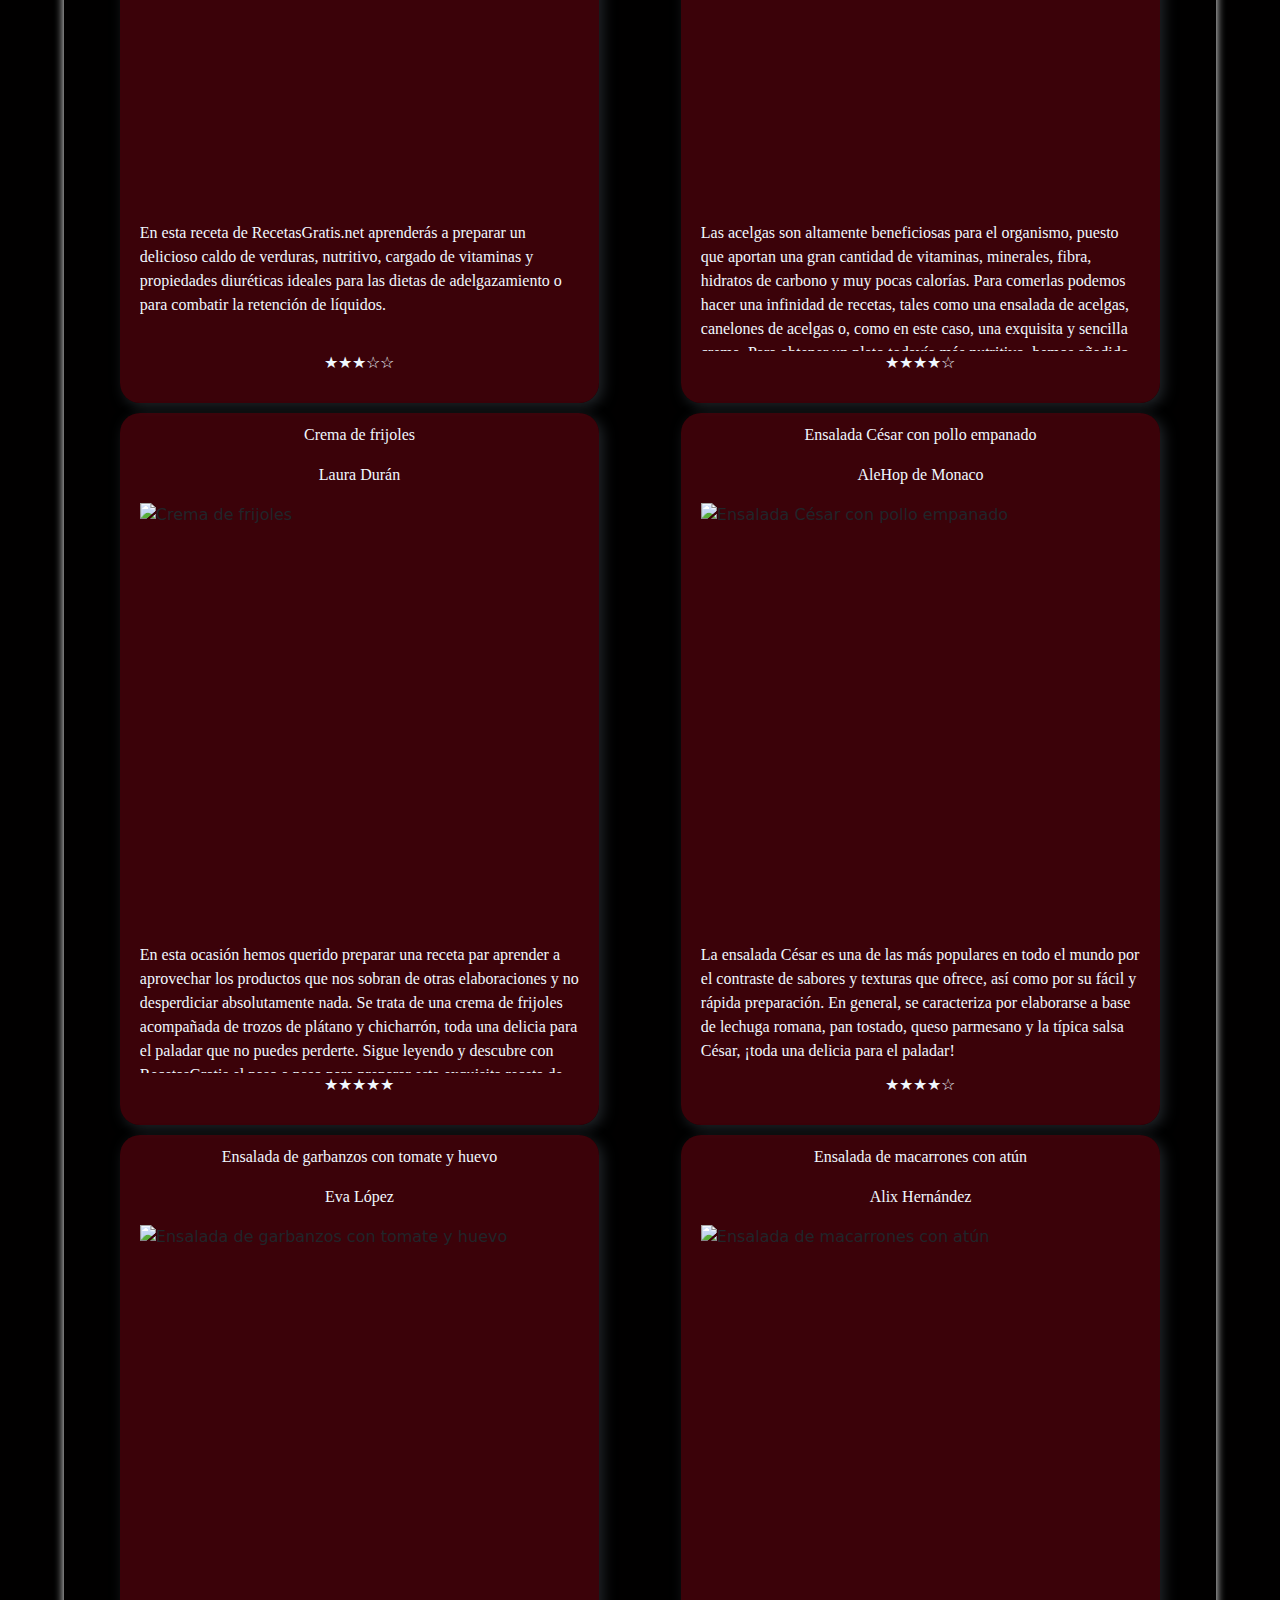
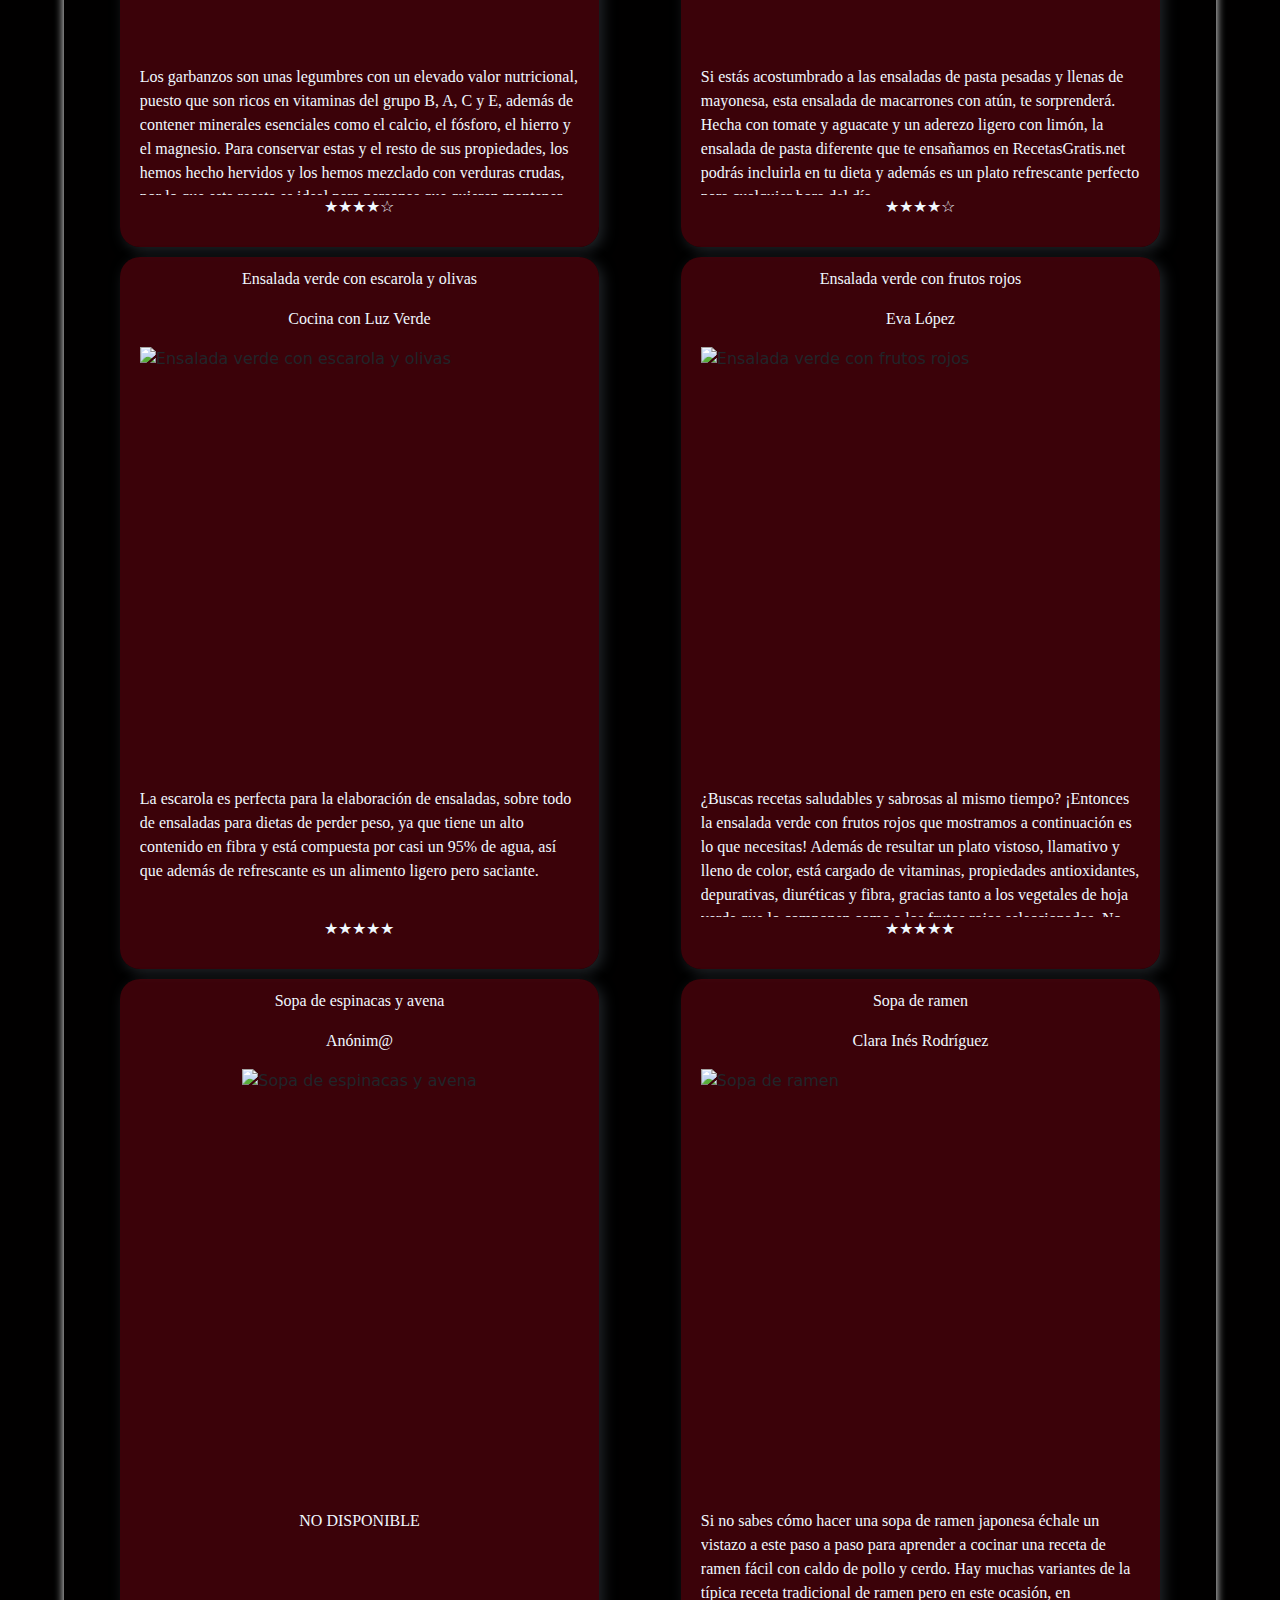
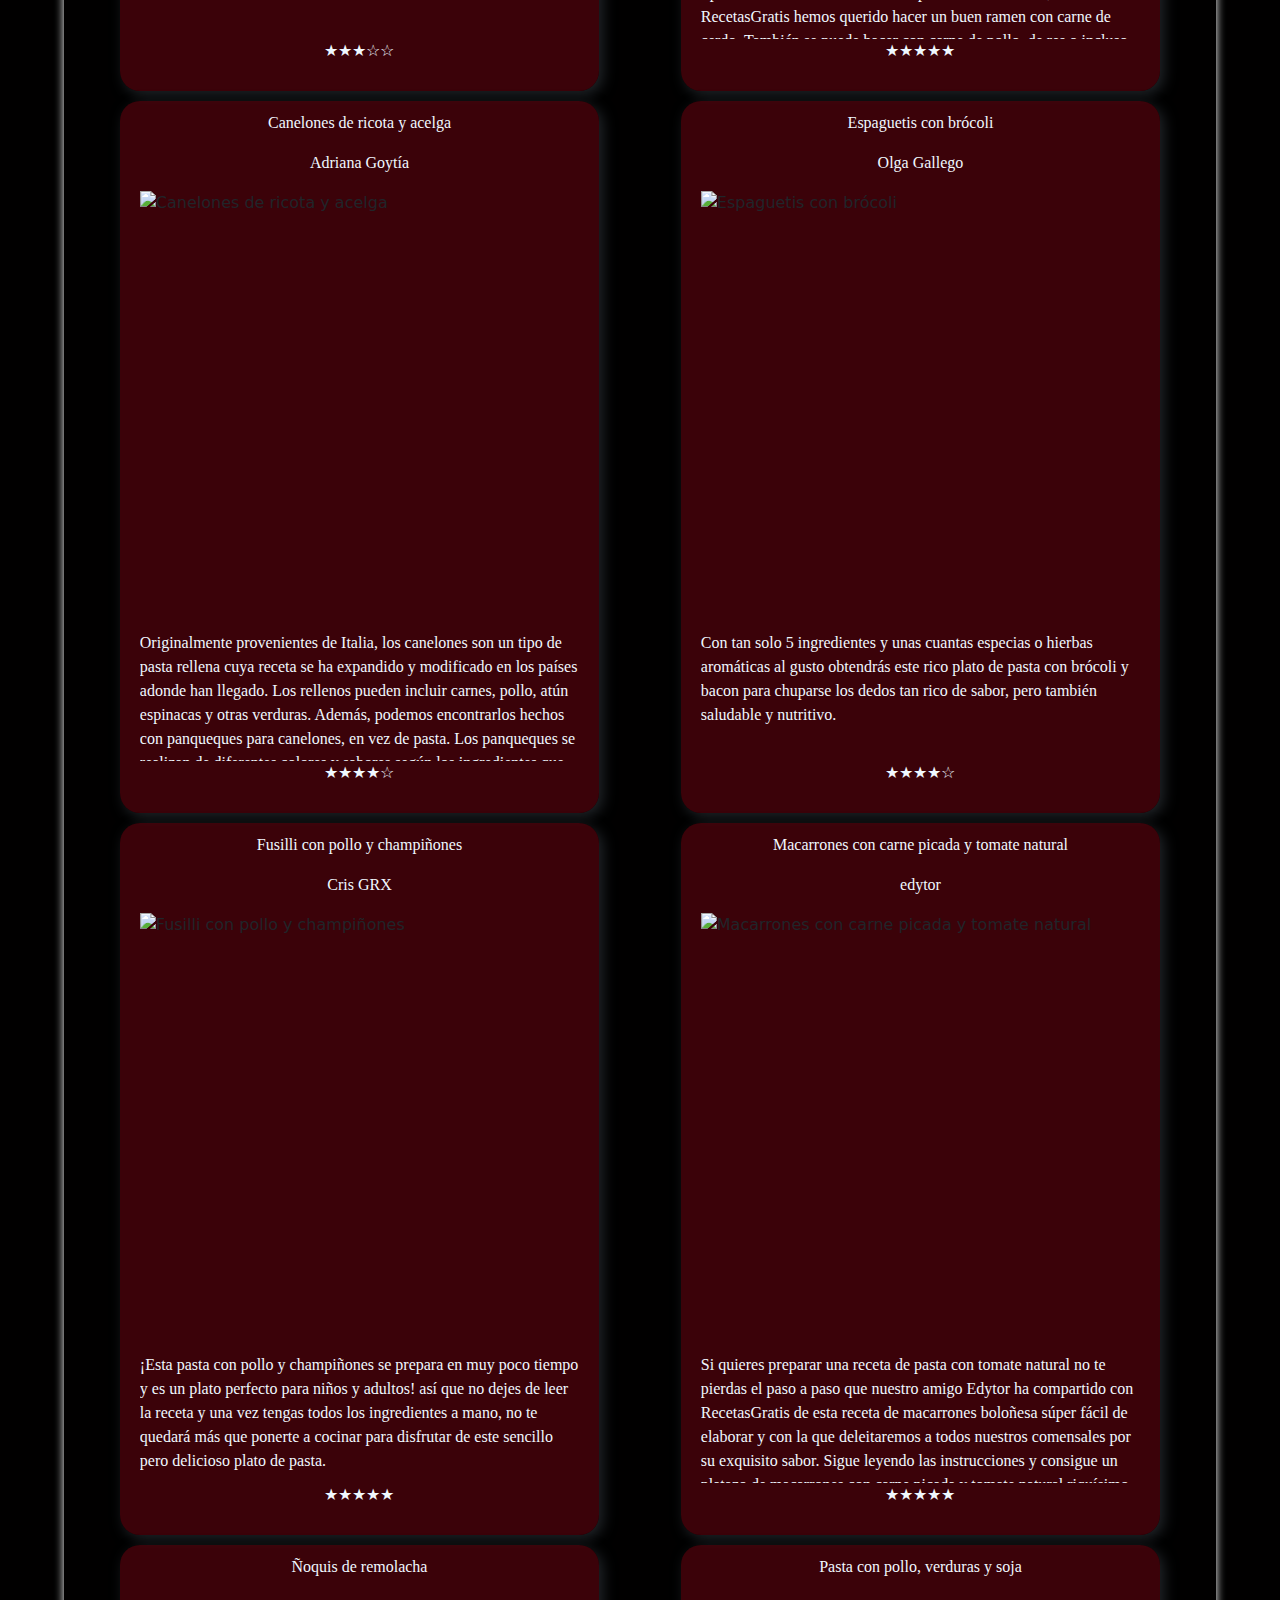
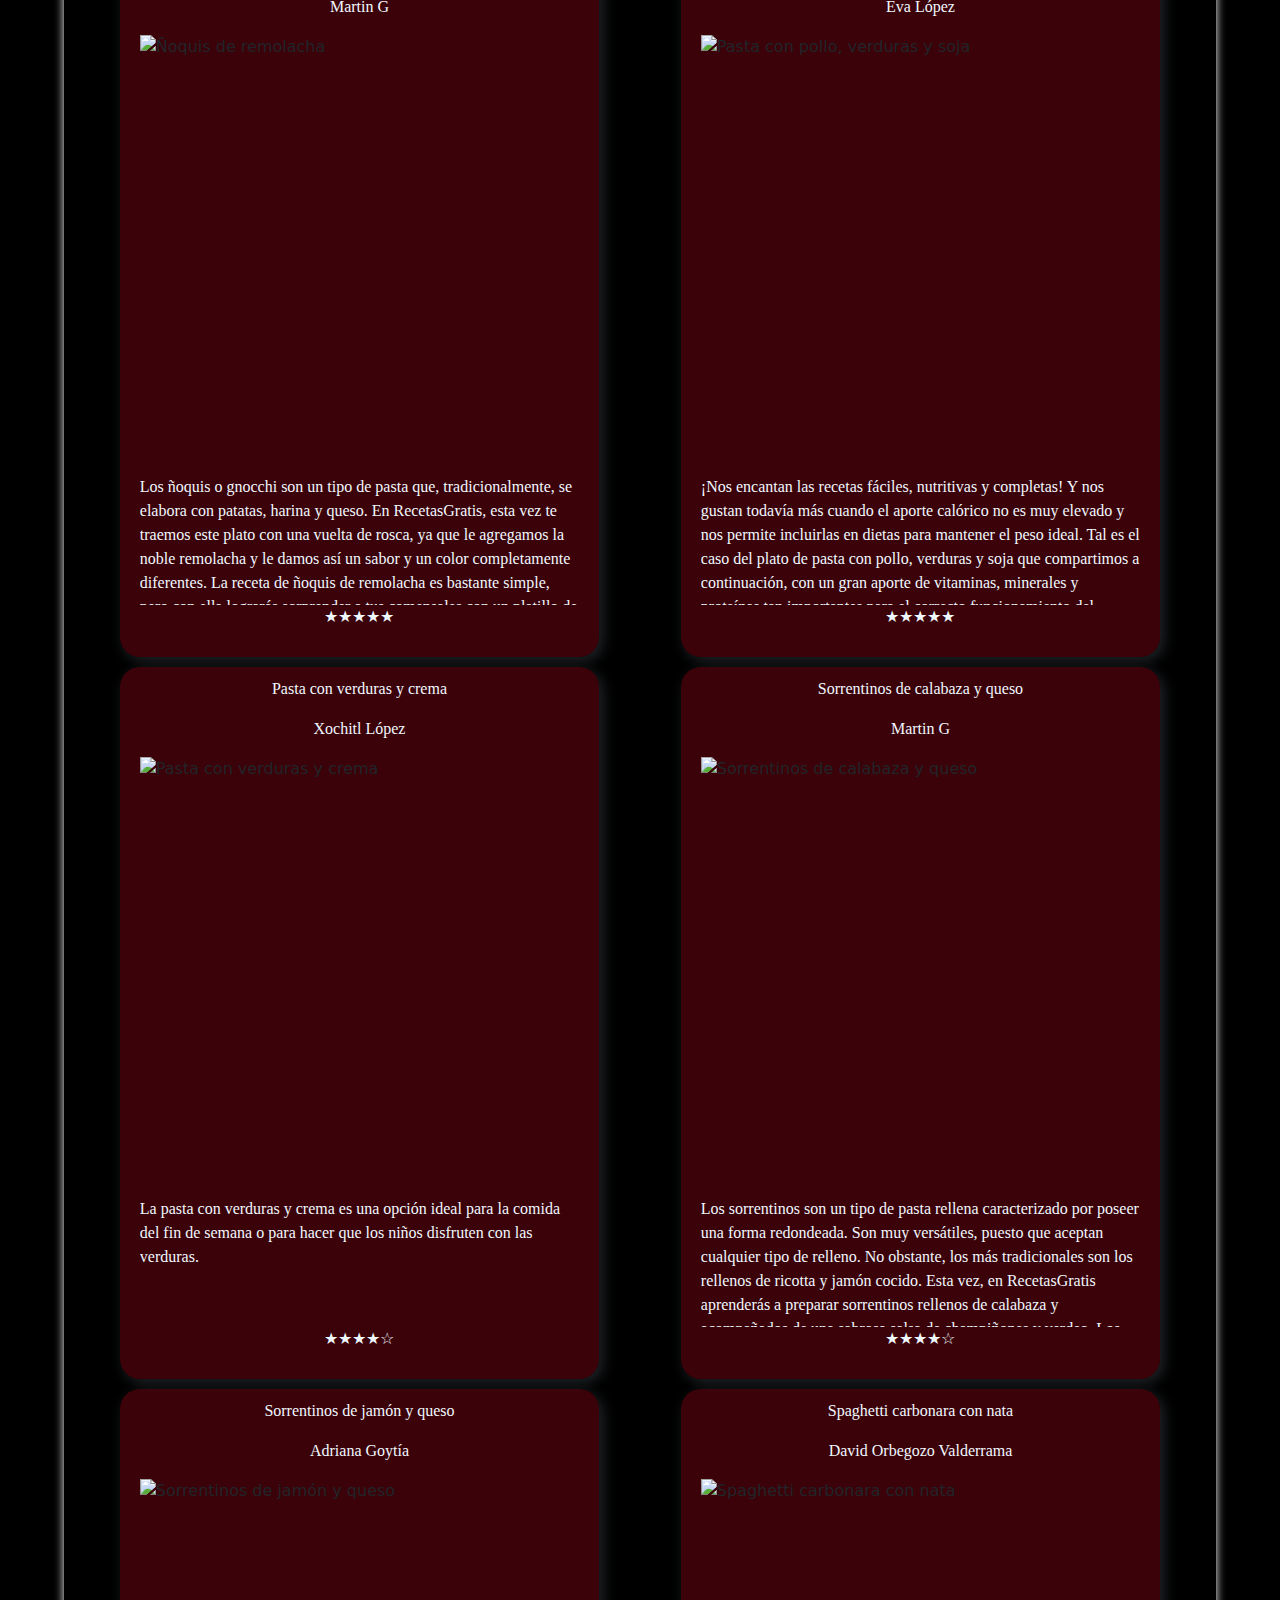
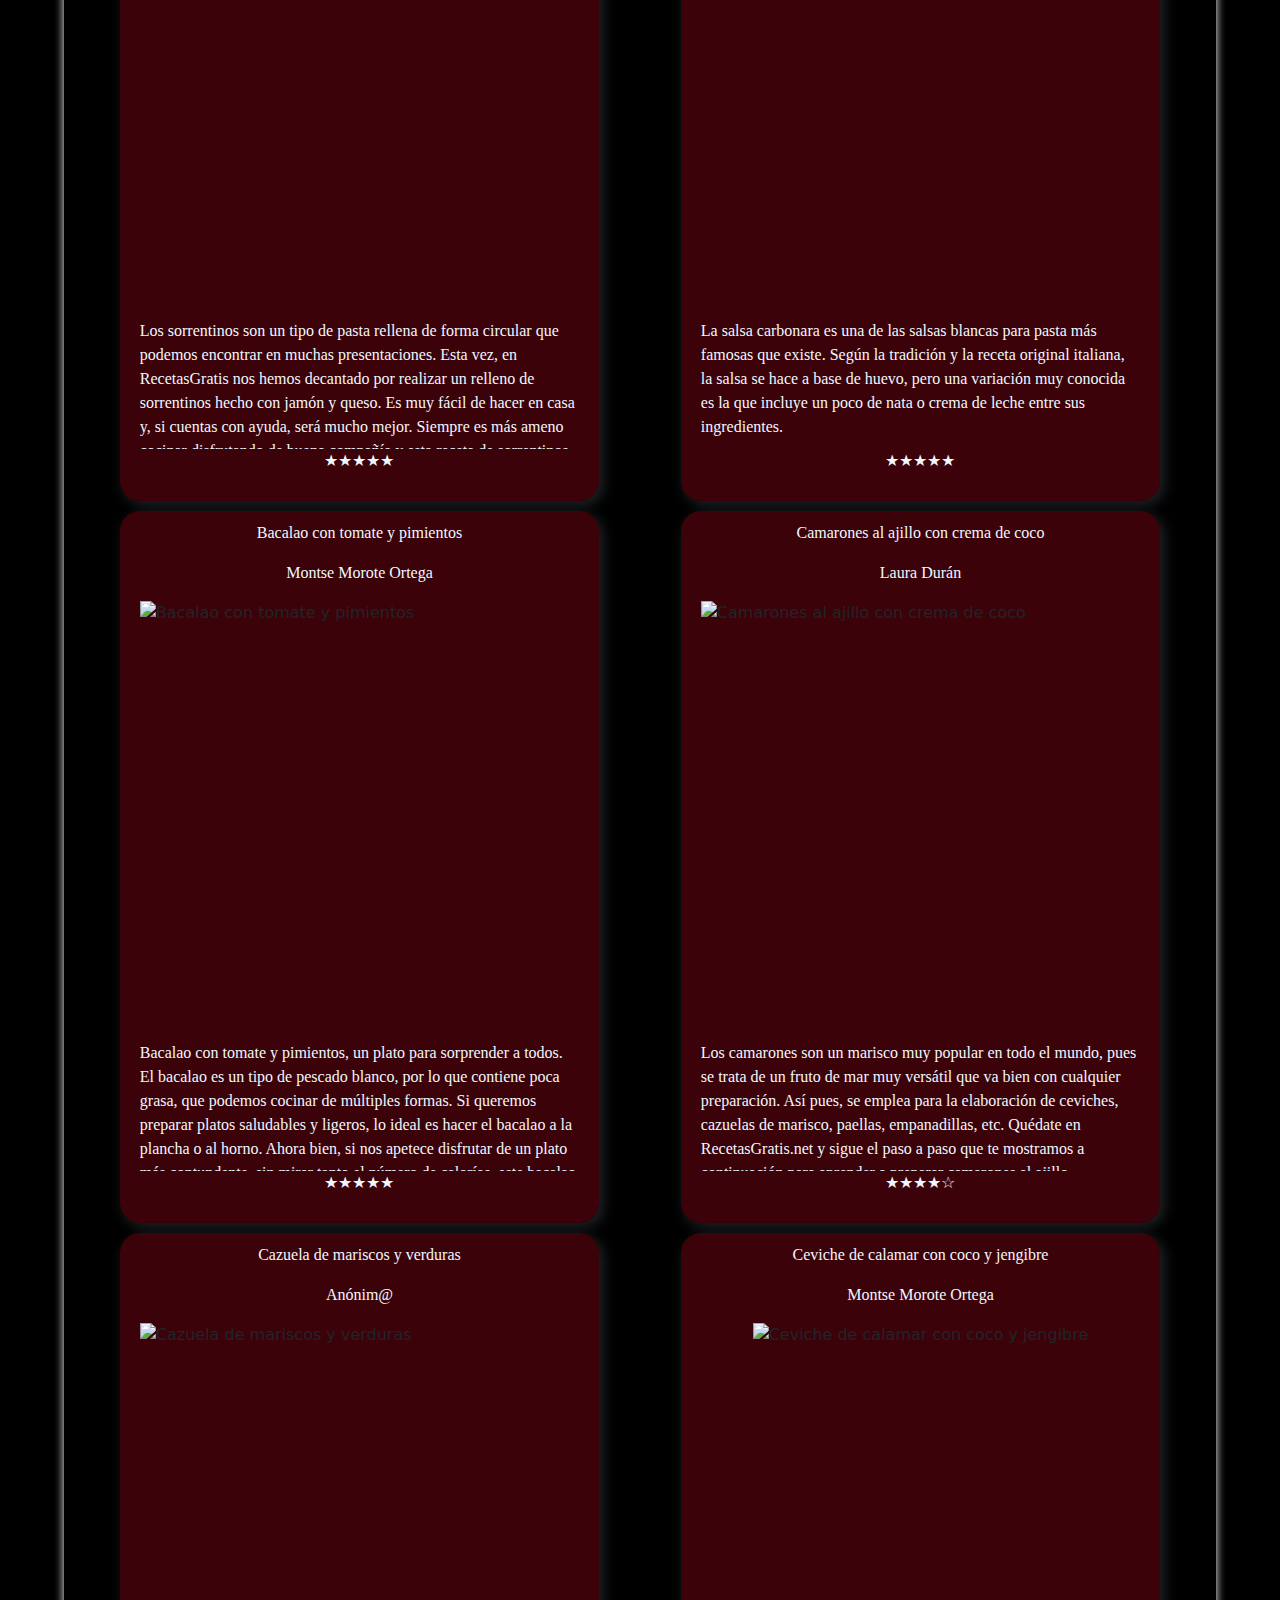
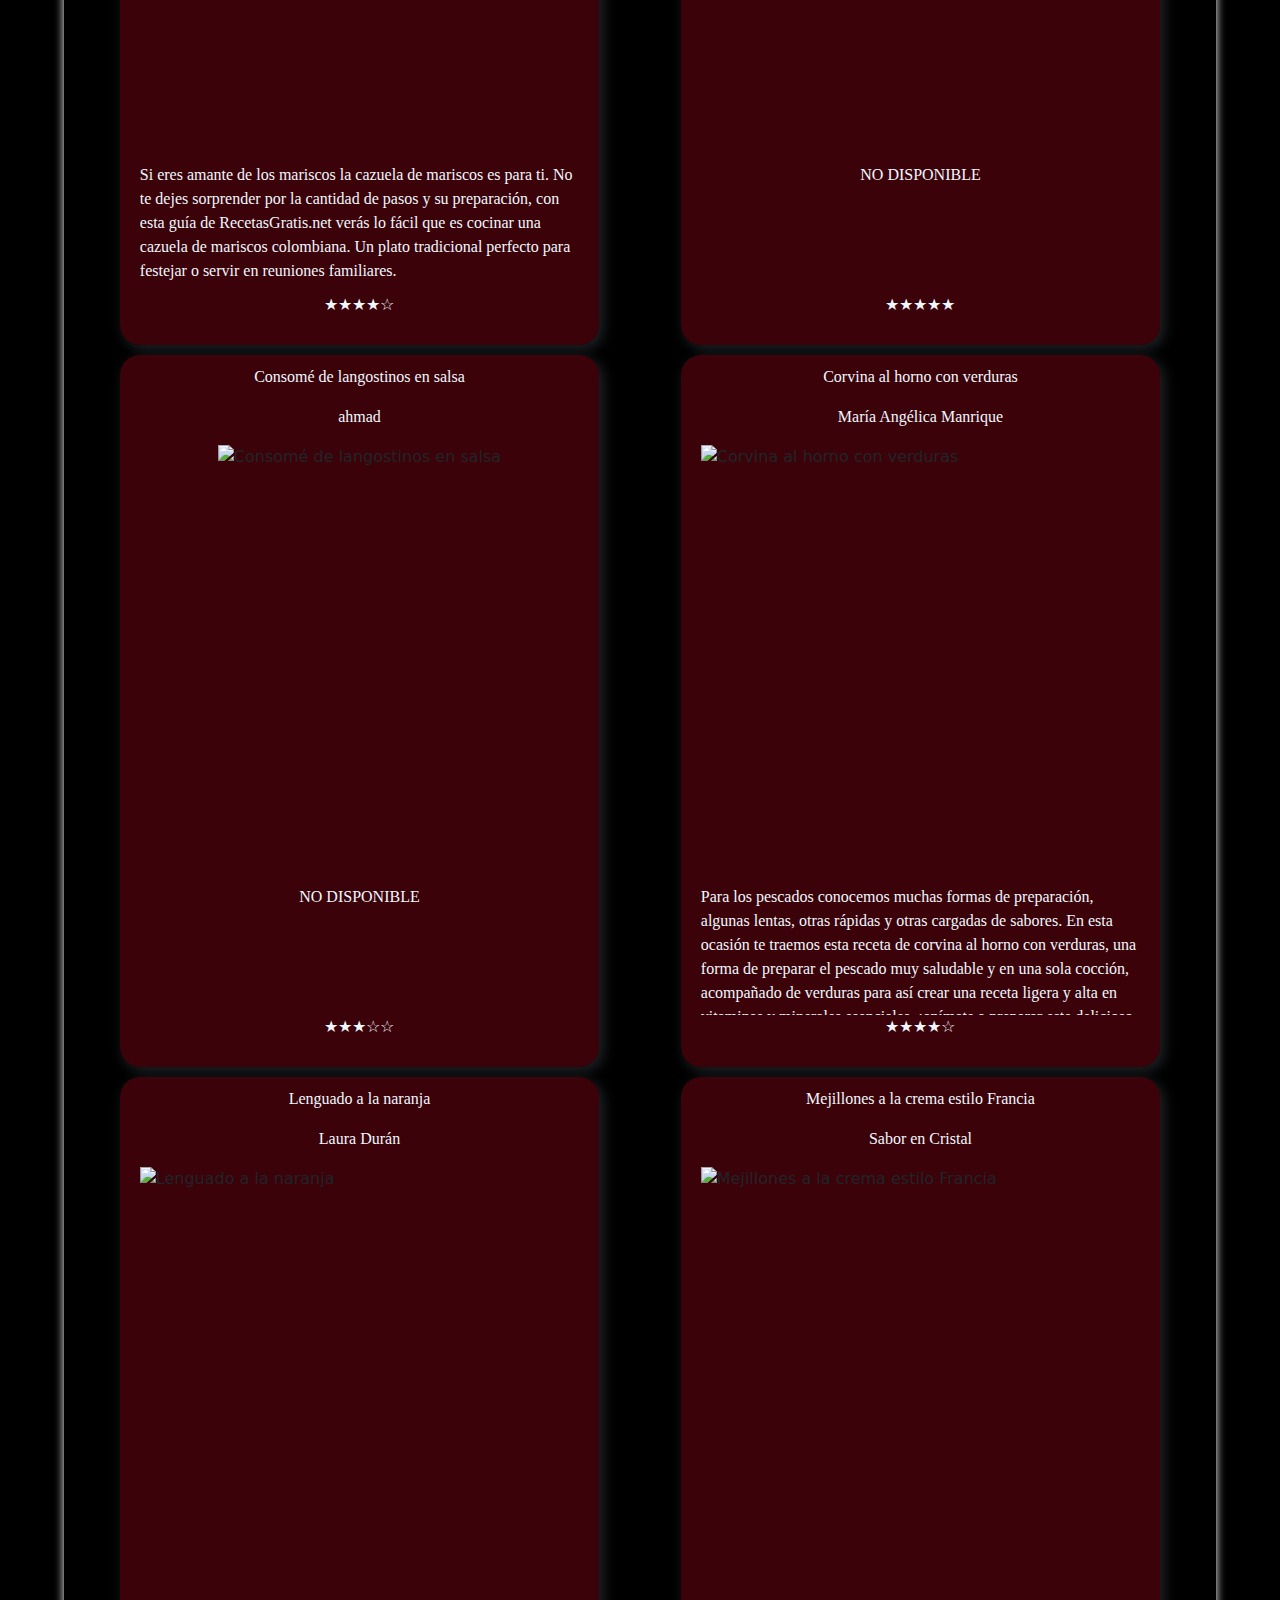
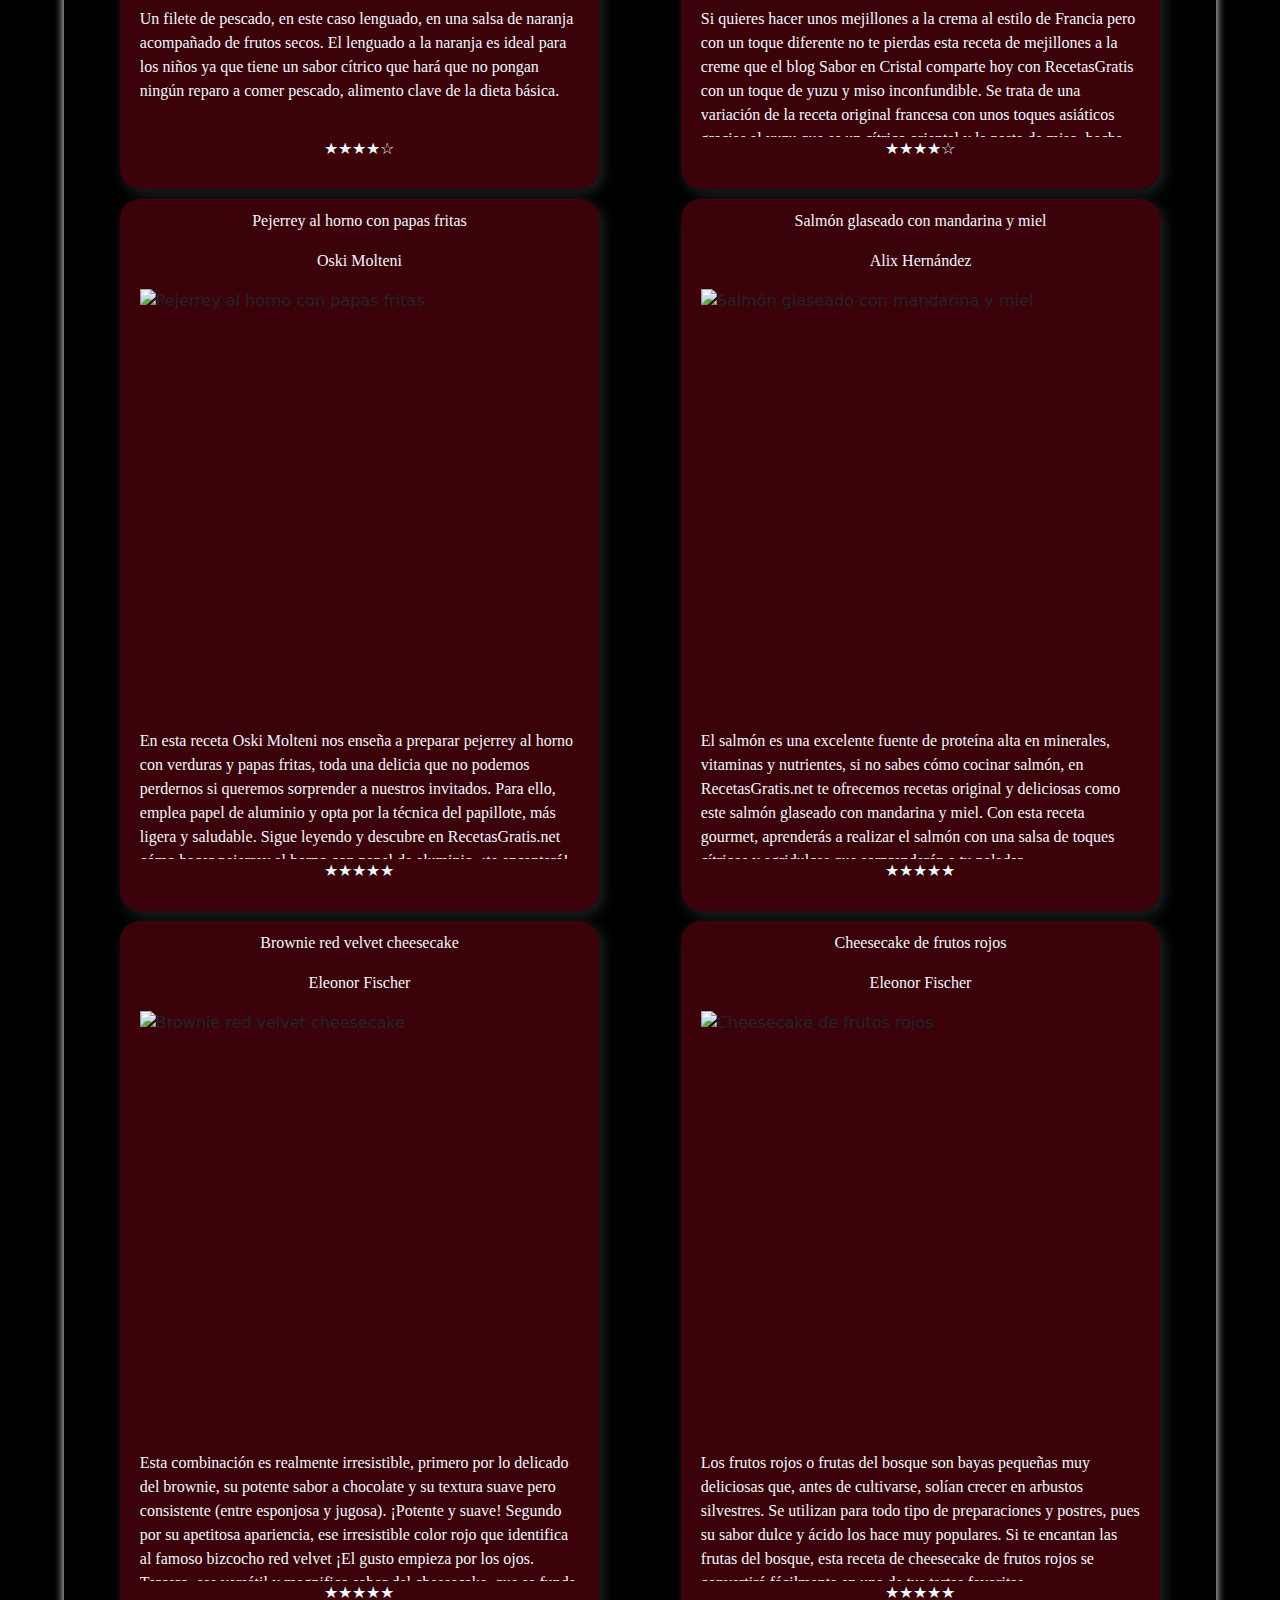
==== commit b051d404: "Merge branch 'tomy-dev' into owen-dev" ====
--- a/index.html
+++ b/index.html
@@ -126,7 +126,7 @@
                <a href="#" id="tab-categoria-2" class="tab-categoria">Ensaladas, Sopas y Cremas</a>
                <a href="#" id="tab-categoria-3" class="tab-categoria">Pastas</a>
                <a href="#" id="tab-categoria-4" class="tab-categoria">Pescados y Mariscos</a>
-         <a href="#" id="tab-categoria-5" class="tab-categoria">Postres</a>
+               <a href="#" id="tab-categoria-5" class="tab-categoria">Postres</a>
       </nav>
 
       <section id="seccion-filtros">
@@ -144,7 +144,7 @@
                   <p class="item-valor-rating">Valor de Rating</p>
                   <section id="seccion-rating">
                      <div class="marco-rating"><p id="valor-rating"></p></div>
-                     <div id="contenedor-rating" id="data-1">
+                     <div  id="contenedor-rating" data-category="1">
                         <img class="estrella-disenio" src="assets/img/estrella-vacia.png" alt="">
                         <img class="estrella-disenio" src="assets/img/estrella-vacia.png" alt="">
                         <img class="estrella-disenio" src="assets/img/estrella-vacia.png" alt="">
@@ -176,6 +176,17 @@
                   <img class="item-valor-portada" src='/assets/img/receta2.jpg' alt='img_receta'>
                   <p class="item-valor-descripcion">Valor de la Descripcion</p>
                   <p class="item-valor-rating">Valor de Rating</p>
+                  <section class="categoria" id="seccion-rating">
+                     <div class="marco-rating"><p id="valor-rating"></p></div>
+                     <div  id="contenedor-rating" data-category="1">
+                        <img class="estrella-disenio" src="assets/img/estrella-vacia.png" alt="">
+                        <img class="estrella-disenio" src="assets/img/estrella-vacia.png" alt="">
+                        <img class="estrella-disenio" src="assets/img/estrella-vacia.png" alt="">
+                        <img class="estrella-disenio" src="assets/img/estrella-vacia.png" alt="">
+                        <img class="estrella-disenio" src="assets/img/estrella-vacia.png" alt="">
+                     </div>
+                     <div class="marco-rating"></div>
+                  </section>
                </header>
                <div class="detalle-articulo">
                   <h4 class="item-campo-personalizado_1">NOMBRE de Campo Personalizado 1</h4>
@@ -197,6 +208,17 @@
                      <img class="item-valor-portada" src='/assets/img/receta3.jpg' alt='img_receta'>
                   <p class="item-valor-descripcion">Valor de la Descripcion</p>
                   <p class="item-valor-rating">Valor de Rating</p>
+                  <section class="categoria" id="seccion-rating">
+                     <div class="marco-rating"><p id="valor-rating"></p></div>
+                     <div  id="contenedor-rating" data-category="1">
+                        <img class="estrella-disenio" src="assets/img/estrella-vacia.png" alt="">
+                        <img class="estrella-disenio" src="assets/img/estrella-vacia.png" alt="">
+                        <img class="estrella-disenio" src="assets/img/estrella-vacia.png" alt="">
+                        <img class="estrella-disenio" src="assets/img/estrella-vacia.png" alt="">
+                        <img class="estrella-disenio" src="assets/img/estrella-vacia.png" alt="">
+                     </div>
+                     <div class="marco-rating"></div>
+                  </section>
                </header>
                <div class="detalle-articulo">
                   <h4 class="item-campo-personalizado_1">NOMBRE de Campo Personalizado 1</h4>
@@ -218,6 +240,17 @@
                   <img class="item-valor-portada" src=/assets/img/receta4.jpg alt='img_receta'>
                   <p class="item-valor-descripcion">Valor de la Descripcion</p>
                   <p class="item-valor-rating">Valor de Rating</p>
+                  <section class="categoria" id="seccion-rating">
+                     <div class="marco-rating"><p id="valor-rating"></p></div>
+                     <div  id="contenedor-rating" data-category="1">
+                        <img class="estrella-disenio" src="assets/img/estrella-vacia.png" alt="">
+                        <img class="estrella-disenio" src="assets/img/estrella-vacia.png" alt="">
+                        <img class="estrella-disenio" src="assets/img/estrella-vacia.png" alt="">
+                        <img class="estrella-disenio" src="assets/img/estrella-vacia.png" alt="">
+                        <img class="estrella-disenio" src="assets/img/estrella-vacia.png" alt="">
+                     </div>
+                     <div class="marco-rating"></div>
+                  </section>
                </header>
                <div class="detalle-articulo">
                   <h4 class="item-campo-personalizado_1">NOMBRE de Campo Personalizado 1</h4>
@@ -240,6 +273,17 @@
                   <img class="item-valor-portada" src='/assets/img/receta5.jpg' alt='img_receta'>
                   <p class="item-valor-descripcion">Valor de la Descripcion</p>
                   <p class="item-valor-rating">Valor de Rating</p>
+                  <section class="categoria" id="seccion-rating">
+                     <div class="marco-rating"><p id="valor-rating"></p></div>
+                     <div  id="contenedor-rating" data-category="1">
+                        <img class="estrella-disenio" src="assets/img/estrella-vacia.png" alt="">
+                        <img class="estrella-disenio" src="assets/img/estrella-vacia.png" alt="">
+                        <img class="estrella-disenio" src="assets/img/estrella-vacia.png" alt="">
+                        <img class="estrella-disenio" src="assets/img/estrella-vacia.png" alt="">
+                        <img class="estrella-disenio" src="assets/img/estrella-vacia.png" alt="">
+                     </div>
+                     <div class="marco-rating"></div>
+                  </section>
                </header>
                <div class="detalle-articulo">
                   <h4 class="item-campo-personalizado_1">NOMBRE de Campo Personalizado 1</h4>
@@ -265,6 +309,17 @@
                   
                   <p class="item-valor-descripcion">Valor de la Descripcion</p>
                   <p class="item-valor-rating">Valor de Rating</p>
+                  <section class="categoria" id="seccion-rating">
+                     <div class="marco-rating"><p id="valor-rating"></p></div>
+                     <div  id="contenedor-rating" data-category="1">
+                        <img class="estrella-disenio" src="assets/img/estrella-vacia.png" alt="">
+                        <img class="estrella-disenio" src="assets/img/estrella-vacia.png" alt="">
+                        <img class="estrella-disenio" src="assets/img/estrella-vacia.png" alt="">
+                        <img class="estrella-disenio" src="assets/img/estrella-vacia.png" alt="">
+                        <img class="estrella-disenio" src="assets/img/estrella-vacia.png" alt="">
+                     </div>
+                     <div class="marco-rating"></div>
+                  </section>
                </header>
                <div class="detalle-articulo">
                   <h4 class="item-campo-personalizado_1">NOMBRE de Campo Personalizado 1</h4>
@@ -285,6 +340,17 @@
                      <img class="item-valor-portada" src='/assets/img/receta7.jpg' alt='img_receta'>
                   <p class="item-valor-descripcion">Valor de la Descripcion</p>
                   <p class="item-valor-rating">Valor de Rating</p>
+                  <section class="categoria" id="seccion-rating">
+                     <div class="marco-rating"><p id="valor-rating"></p></div>
+                     <div  id="contenedor-rating" data-category="1">
+                        <img class="estrella-disenio" src="assets/img/estrella-vacia.png" alt="">
+                        <img class="estrella-disenio" src="assets/img/estrella-vacia.png" alt="">
+                        <img class="estrella-disenio" src="assets/img/estrella-vacia.png" alt="">
+                        <img class="estrella-disenio" src="assets/img/estrella-vacia.png" alt="">
+                        <img class="estrella-disenio" src="assets/img/estrella-vacia.png" alt="">
+                     </div>
+                     <div class="marco-rating"></div>
+                  </section>
                </header>
                <div class="detalle-articulo">
                   <h4 class="item-campo-personalizado_1">NOMBRE de Campo Personalizado 1</h4>
@@ -307,6 +373,17 @@
                   
                   <p class="item-valor-descripcion">Valor de la Descripcion</p>
                   <p class="item-valor-rating">Valor de Rating</p>
+                  <section class="categoria" id="seccion-rating">
+                     <div class="marco-rating"><p id="valor-rating"></p></div>
+                     <div  id="contenedor-rating" data-category="1">
+                        <img class="estrella-disenio" src="assets/img/estrella-vacia.png" alt="">
+                        <img class="estrella-disenio" src="assets/img/estrella-vacia.png" alt="">
+                        <img class="estrella-disenio" src="assets/img/estrella-vacia.png" alt="">
+                        <img class="estrella-disenio" src="assets/img/estrella-vacia.png" alt="">
+                        <img class="estrella-disenio" src="assets/img/estrella-vacia.png" alt="">
+                     </div>
+                     <div class="marco-rating"></div>
+                  </section>
                </header>
                <div class="detalle-articulo">
                   <h4 class="item-campo-personalizado_1">NOMBRE de Campo Personalizado 1</h4>
@@ -330,6 +407,17 @@
                   
                   <p class="item-valor-descripcion">Valor de la Descripcion</p>
                   <p class="item-valor-rating">Valor de Rating</p>
+                  <section class="categoria" id="seccion-rating">
+                     <div class="marco-rating"><p id="valor-rating"></p></div>
+                     <div  id="contenedor-rating" data-category="1">
+                        <img class="estrella-disenio" src="assets/img/estrella-vacia.png" alt="">
+                        <img class="estrella-disenio" src="assets/img/estrella-vacia.png" alt="">
+                        <img class="estrella-disenio" src="assets/img/estrella-vacia.png" alt="">
+                        <img class="estrella-disenio" src="assets/img/estrella-vacia.png" alt="">
+                        <img class="estrella-disenio" src="assets/img/estrella-vacia.png" alt="">
+                     </div>
+                     <div class="marco-rating"></div>
+                  </section>
                </header>
                <div class="detalle-articulo">
                   <h4 class="item-campo-personalizado_1">NOMBRE de Campo Personalizado 1</h4>
@@ -352,6 +440,17 @@
                   <img class="item-valor-portada" src='/assets/img/receta10.jpg' alt='img_receta'>
                   <p class="item-valor-descripcion">Valor de la Descripcion</p>
                   <p class="item-valor-rating">Valor de Rating</p>
+                  <section class="categoria" id="seccion-rating">
+                     <div class="marco-rating"><p id="valor-rating"></p></div>
+                     <div  id="contenedor-rating" data-category="1">
+                        <img class="estrella-disenio" src="assets/img/estrella-vacia.png" alt="">
+                        <img class="estrella-disenio" src="assets/img/estrella-vacia.png" alt="">
+                        <img class="estrella-disenio" src="assets/img/estrella-vacia.png" alt="">
+                        <img class="estrella-disenio" src="assets/img/estrella-vacia.png" alt="">
+                        <img class="estrella-disenio" src="assets/img/estrella-vacia.png" alt="">
+                     </div>
+                     <div class="marco-rating"></div>
+                  </section>
                </header>
                <div class="detalle-articulo">
                   <h4 class="item-campo-personalizado_1">NOMBRE de Campo Personalizado 1</h4>
--- a/css/estilo-principal.css
+++ b/css/estilo-principal.css
@@ -596,6 +596,7 @@
 #seccion-rating{
    display: flex;
    margin-top: 10px;
+   margin-bottom: 10px;
    height: 60px;
 }
 
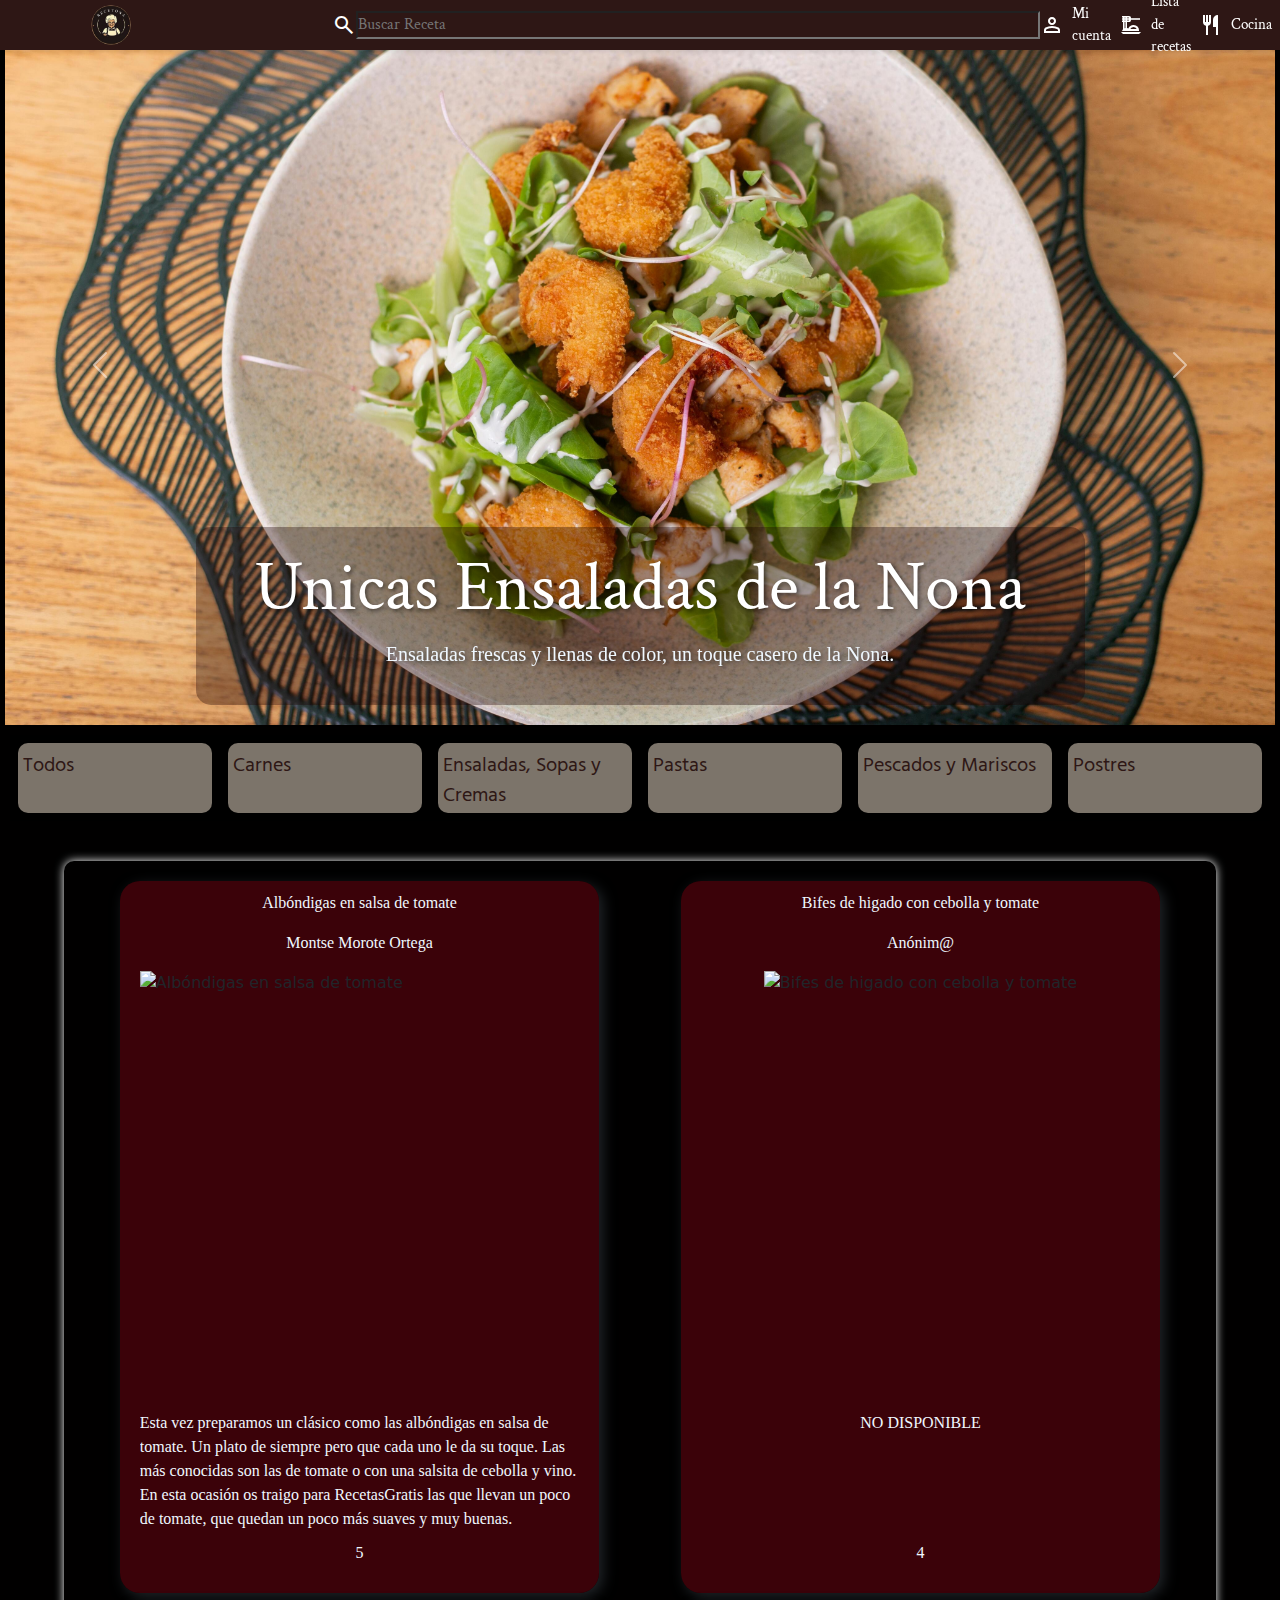
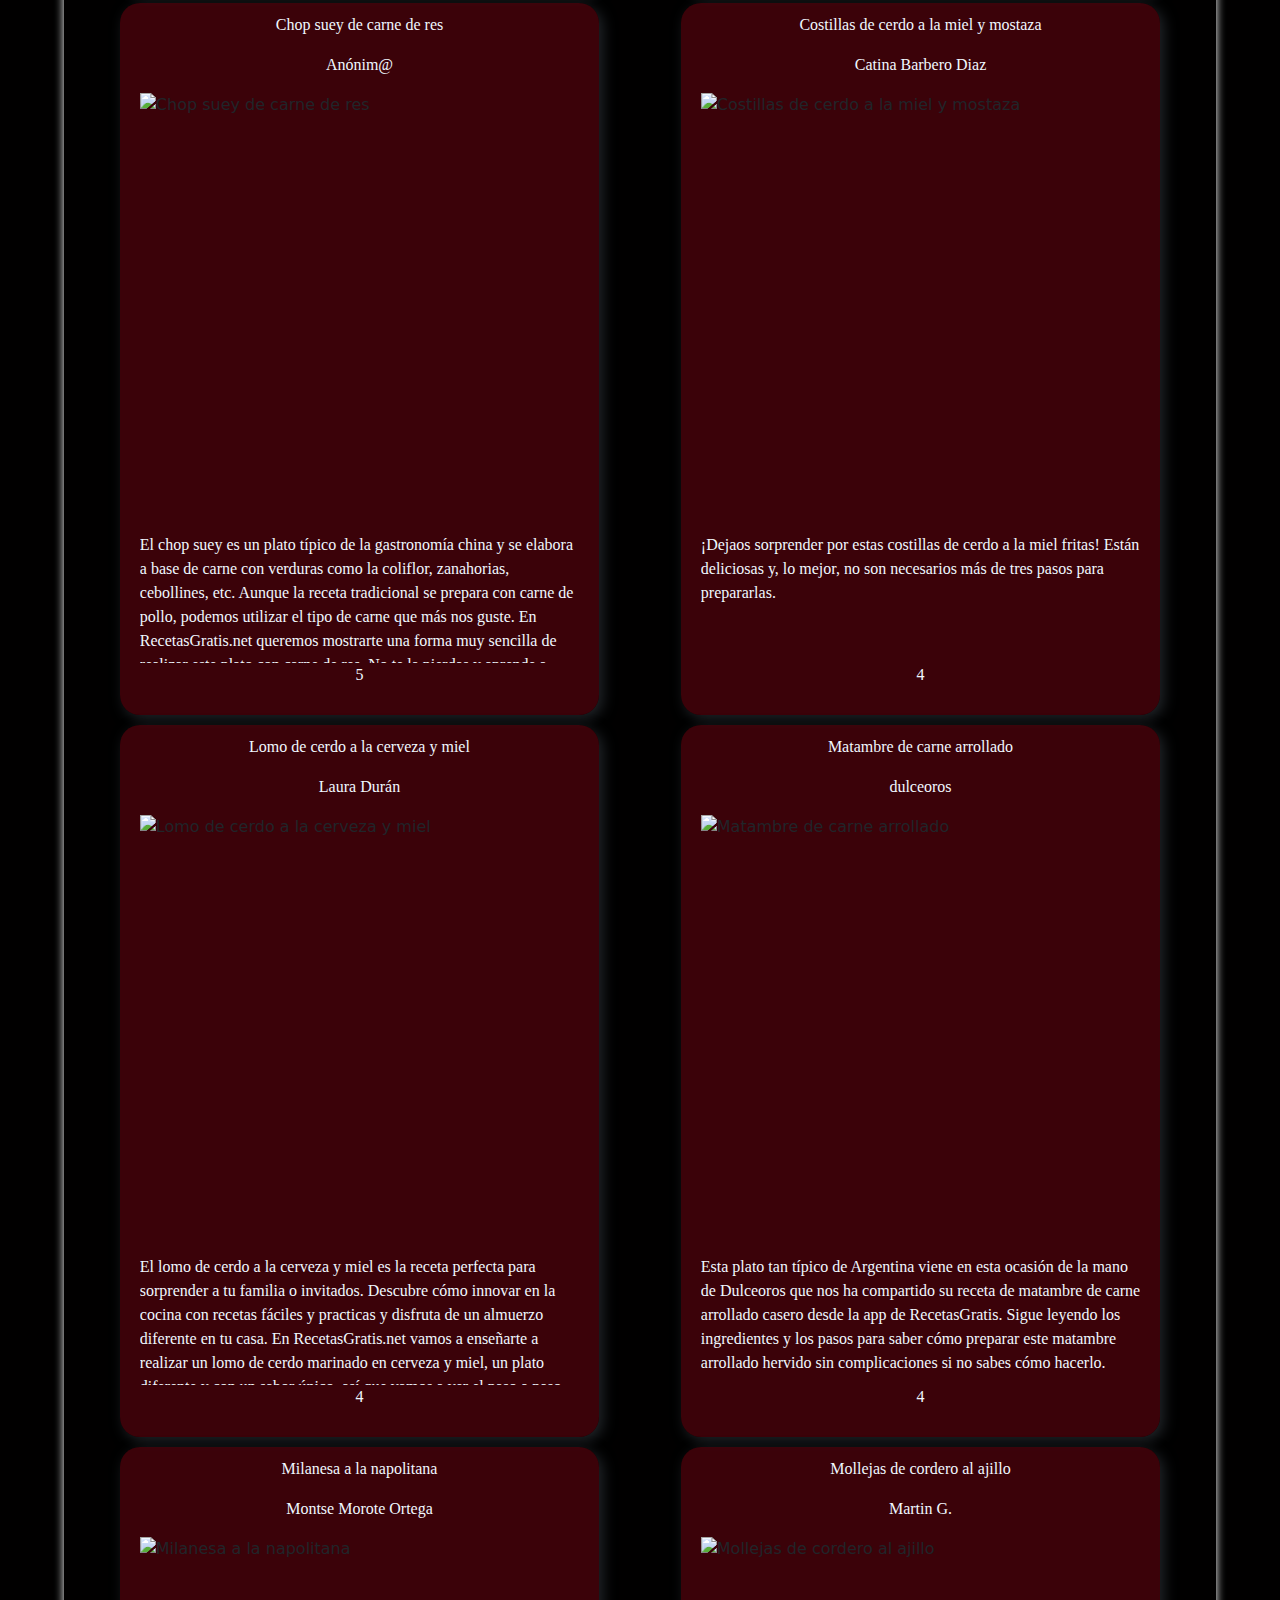
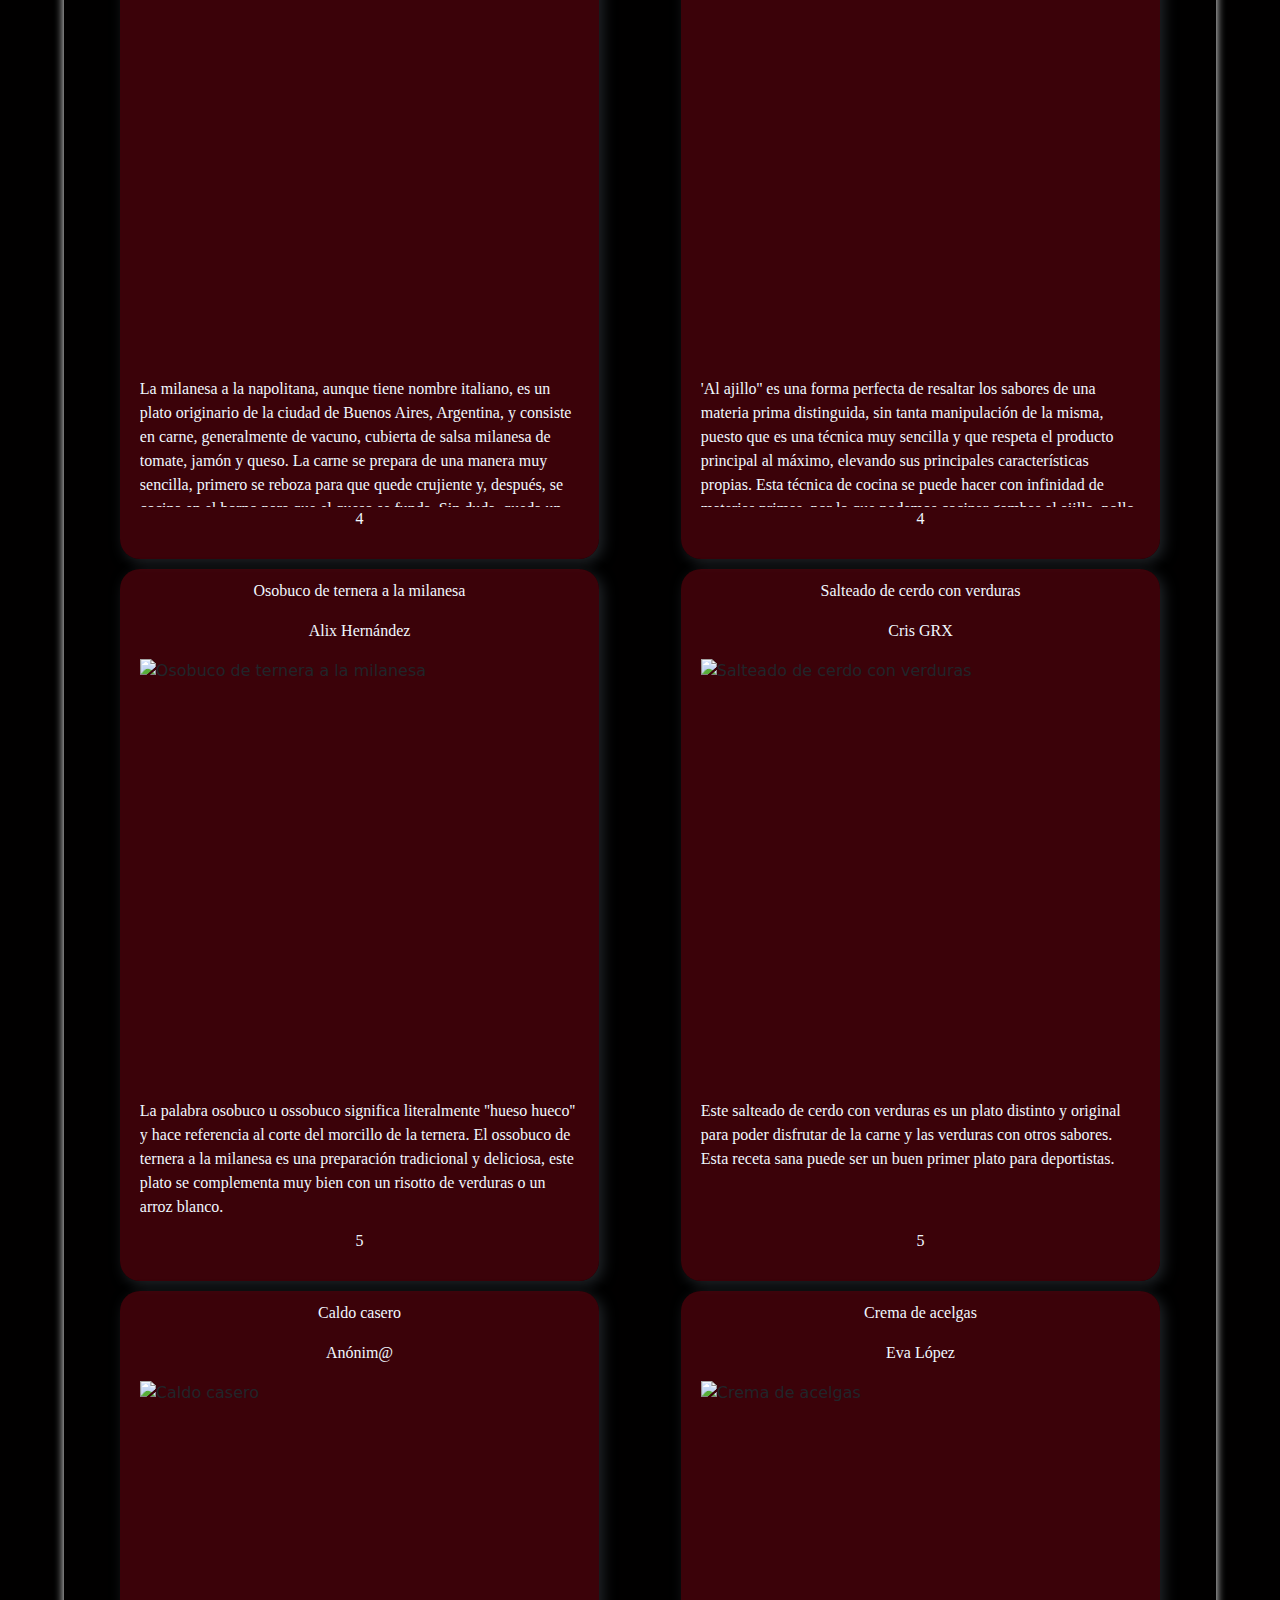
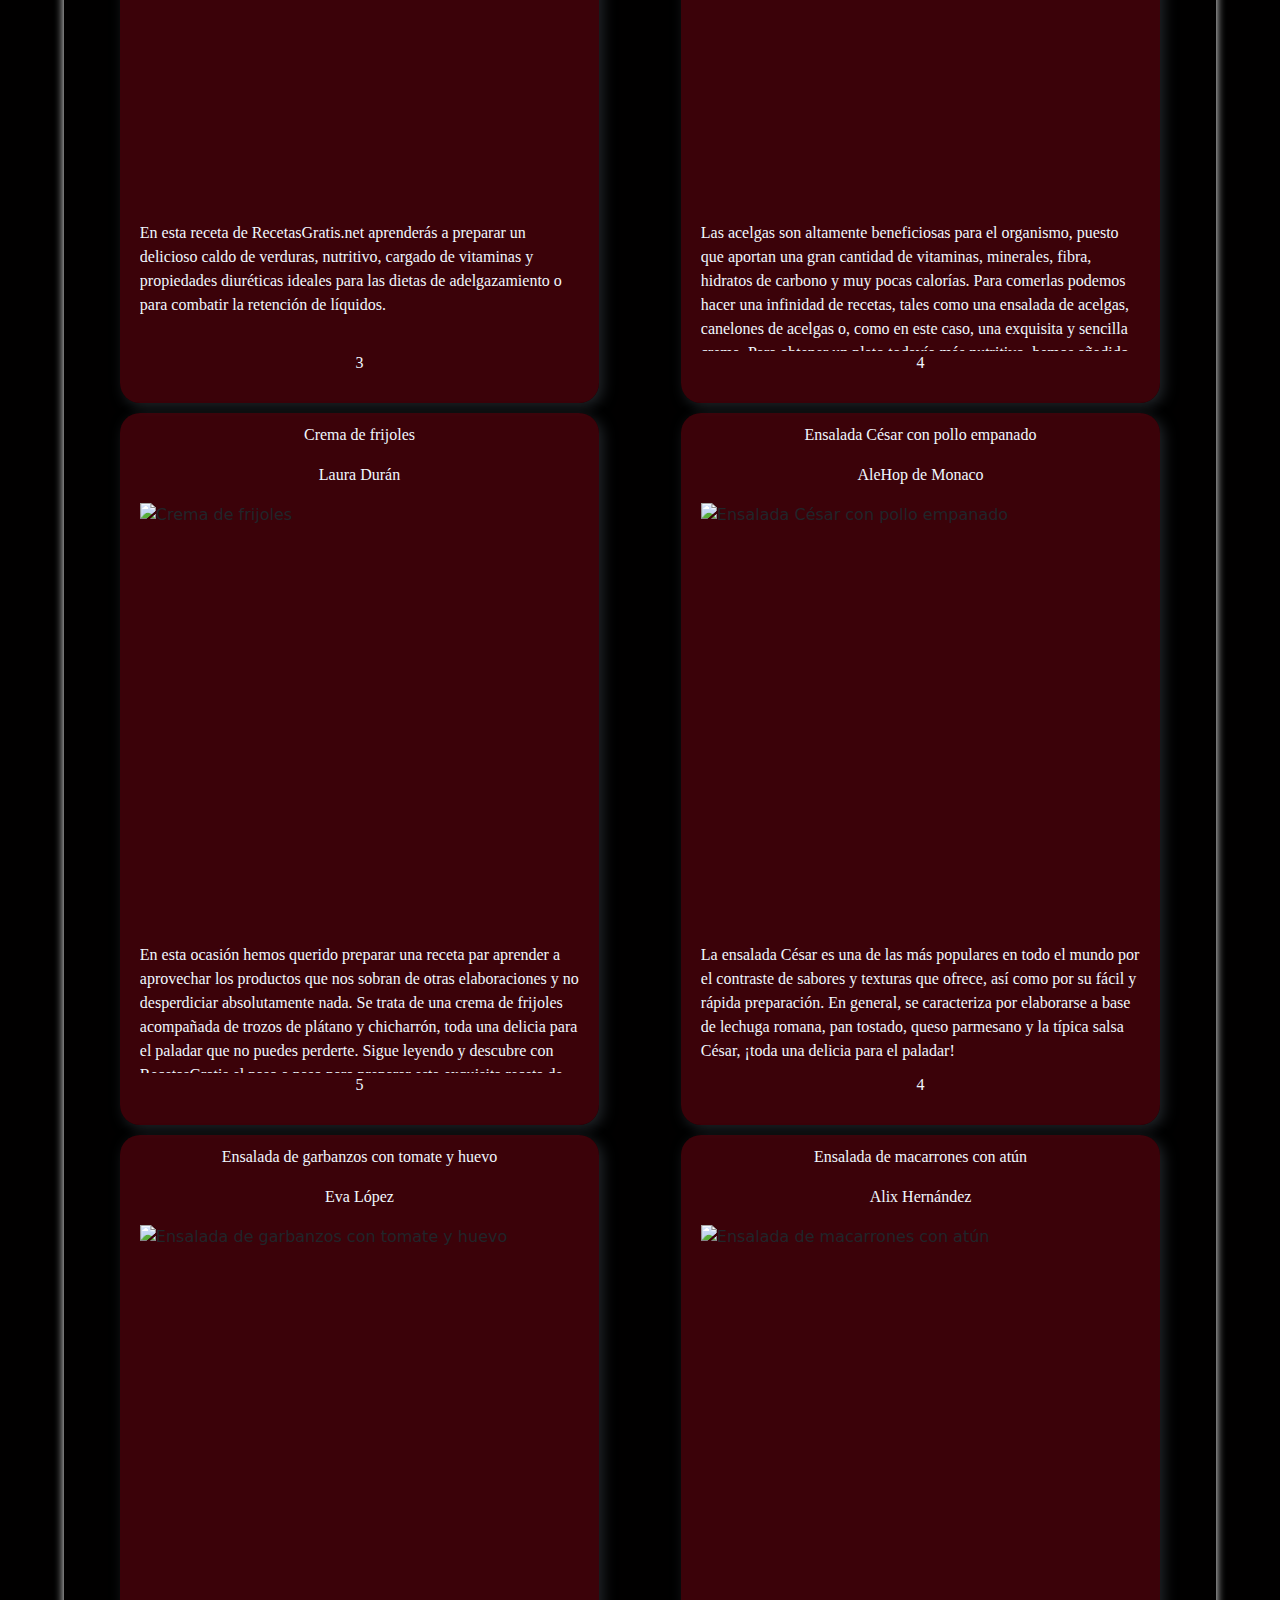
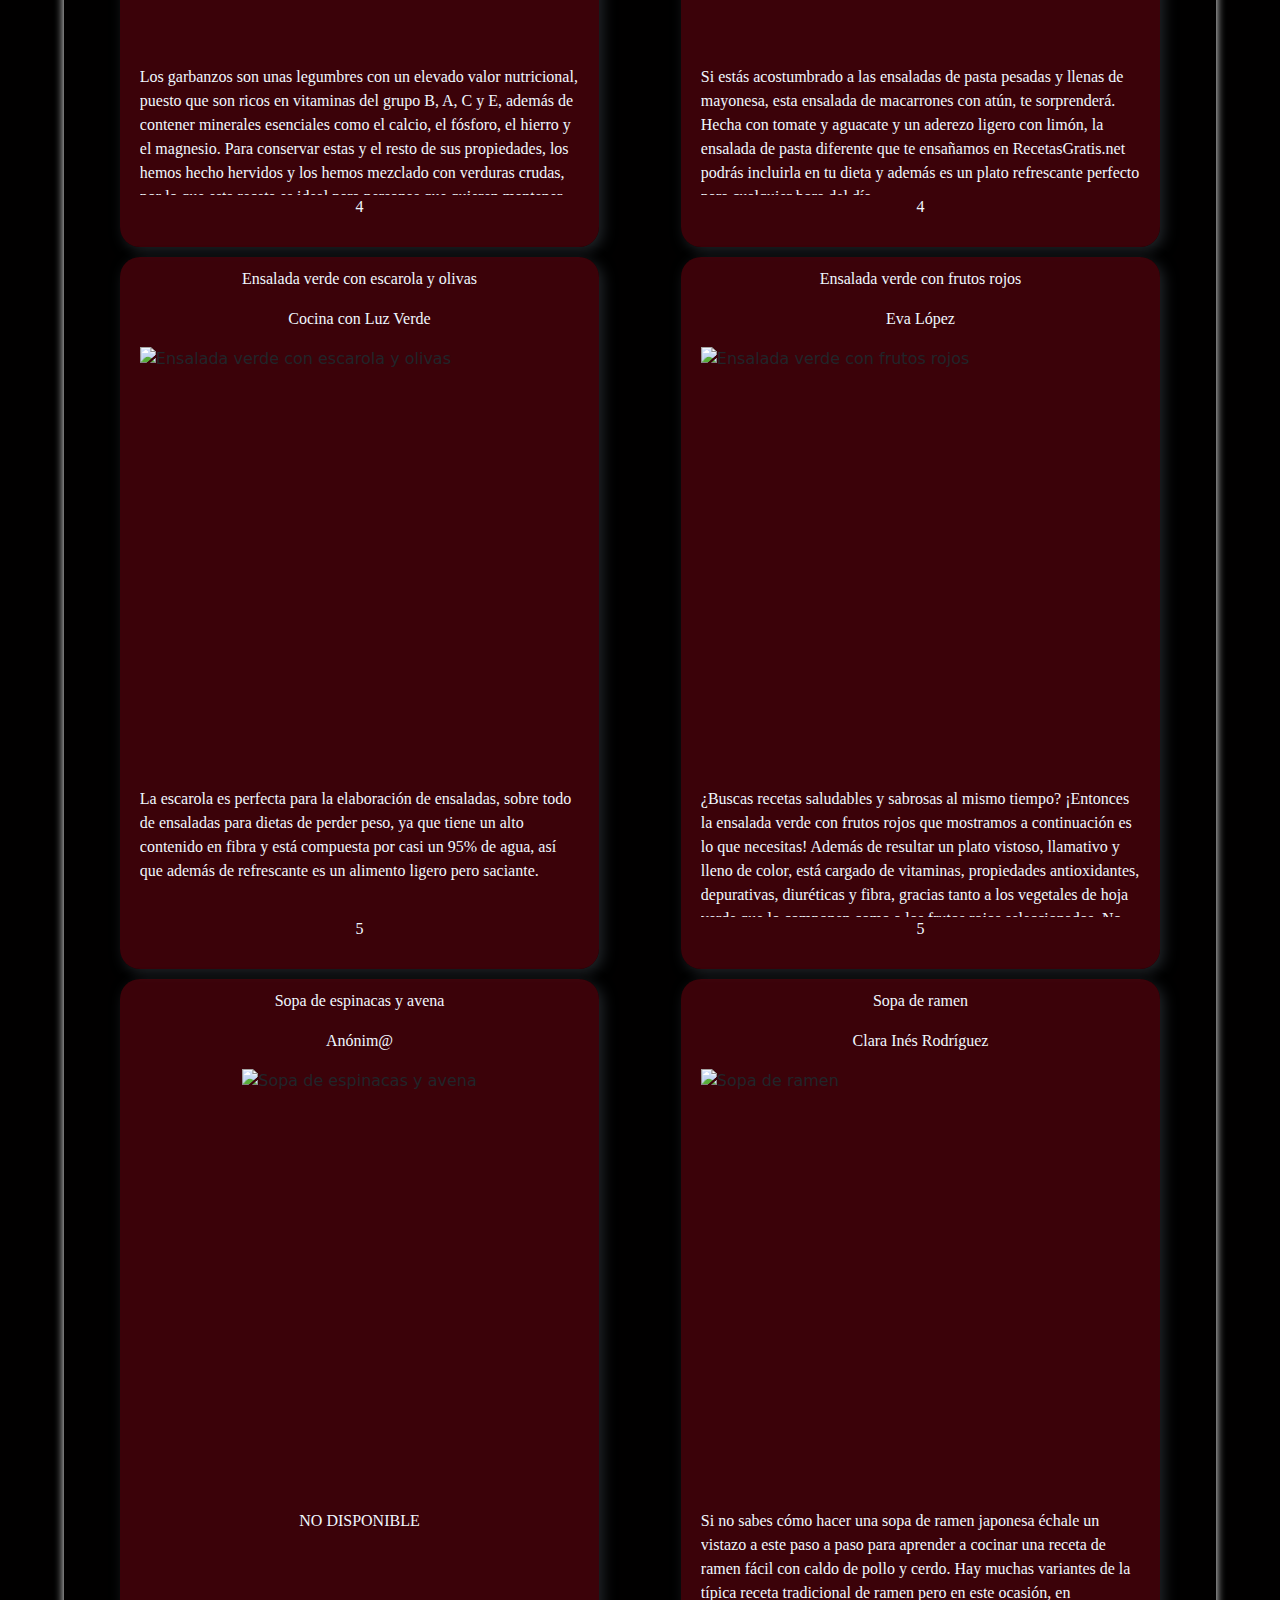
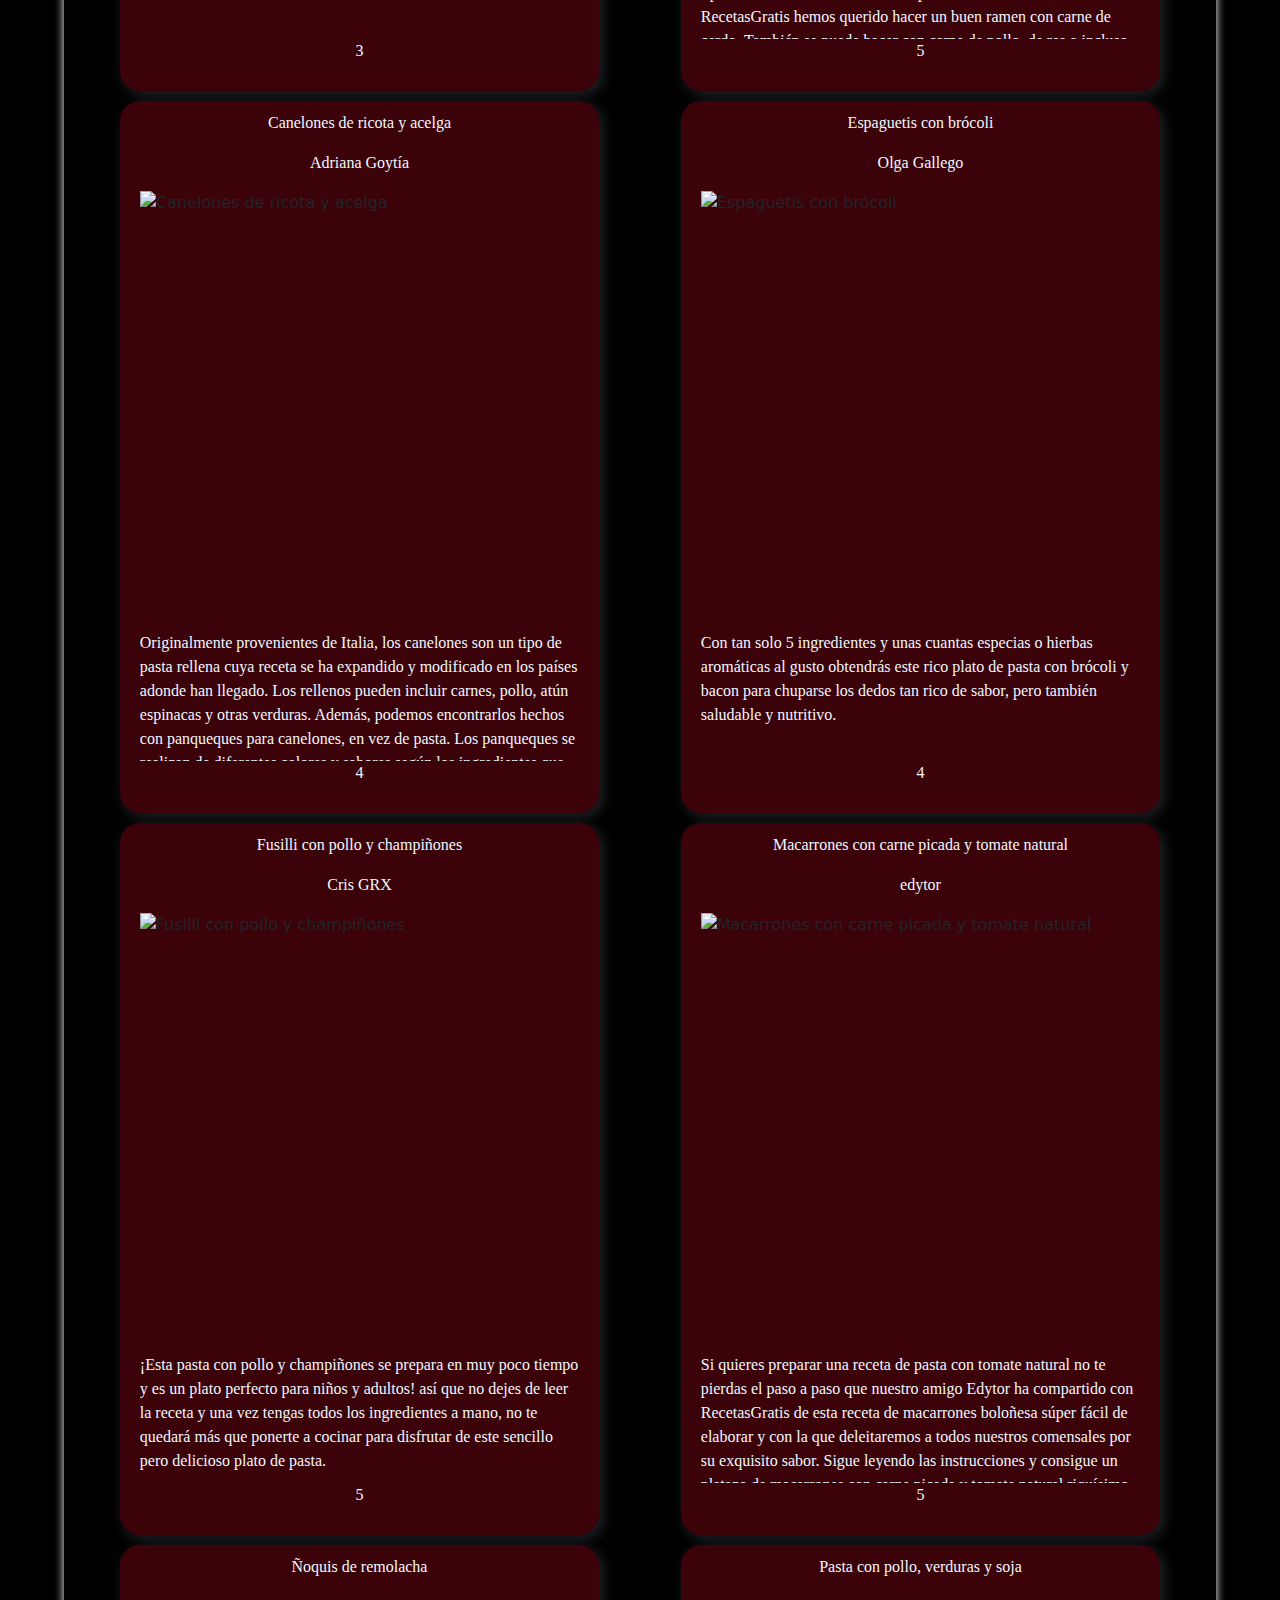
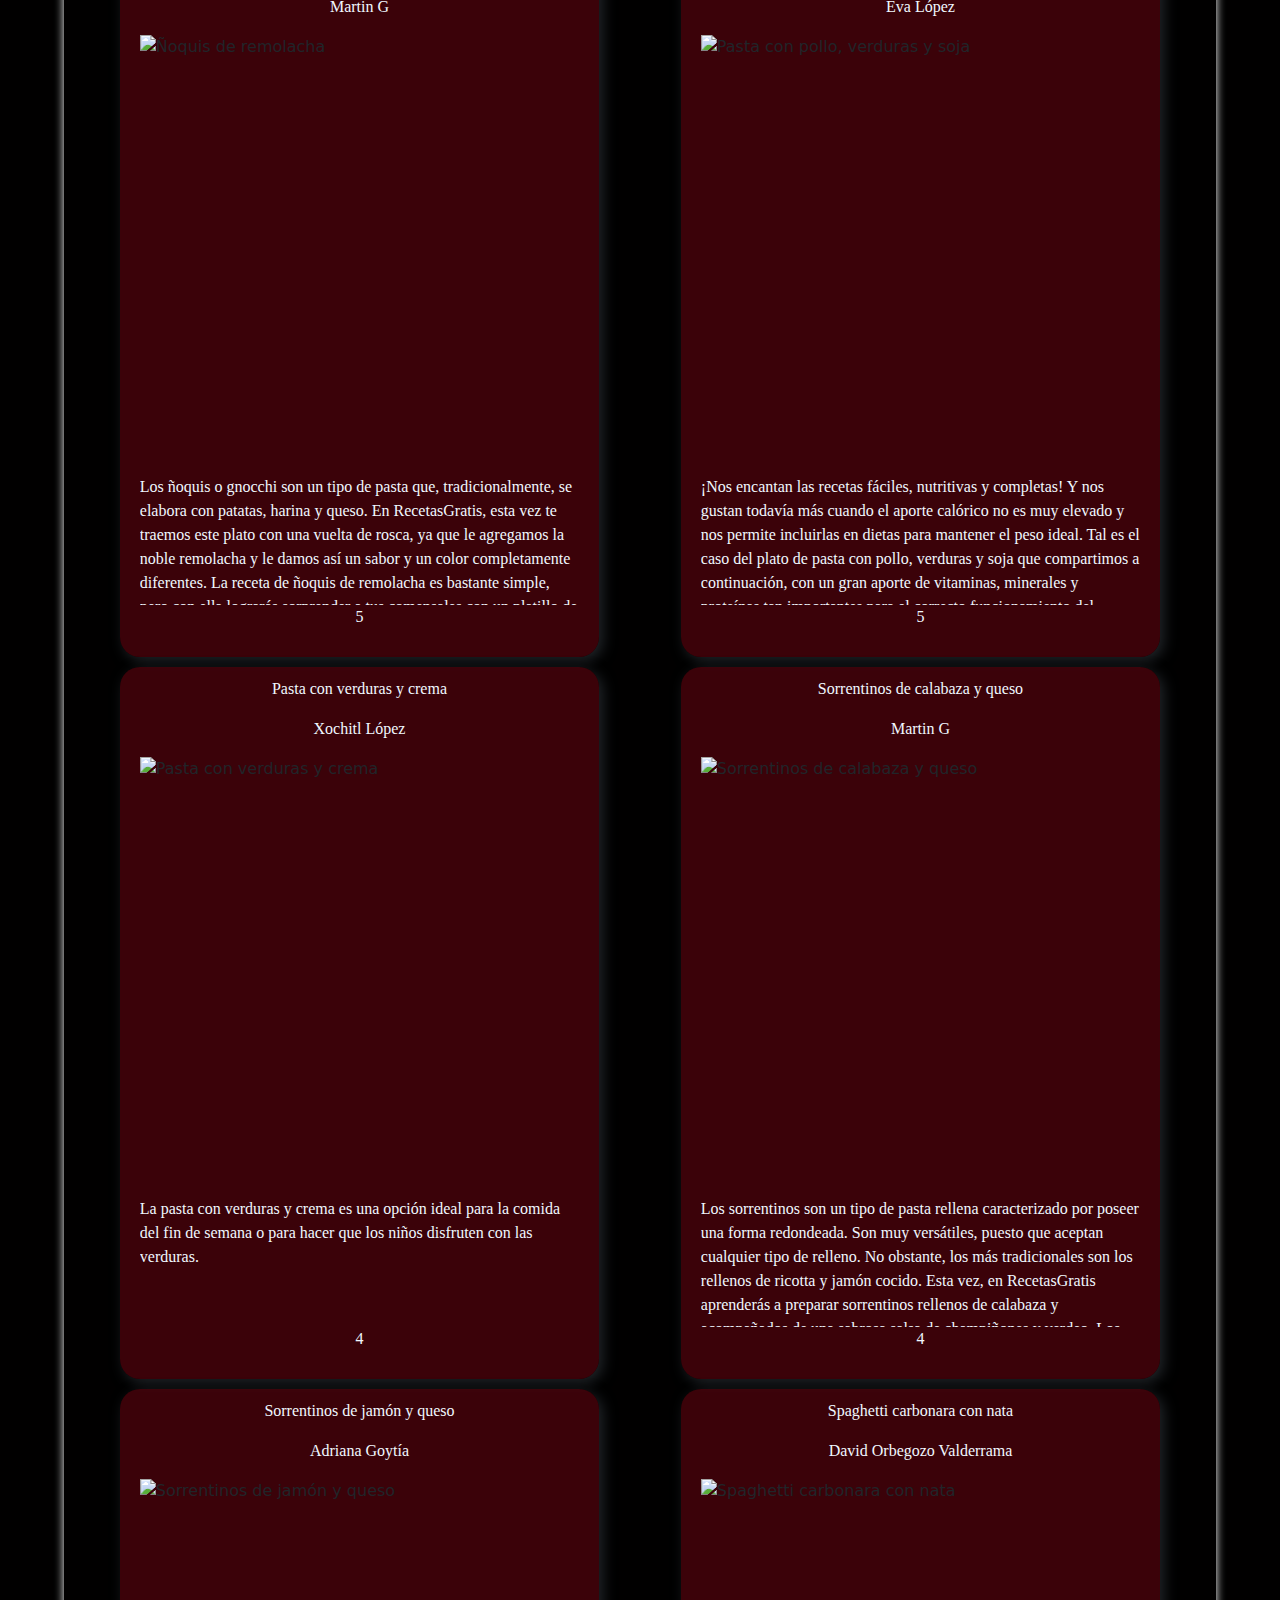
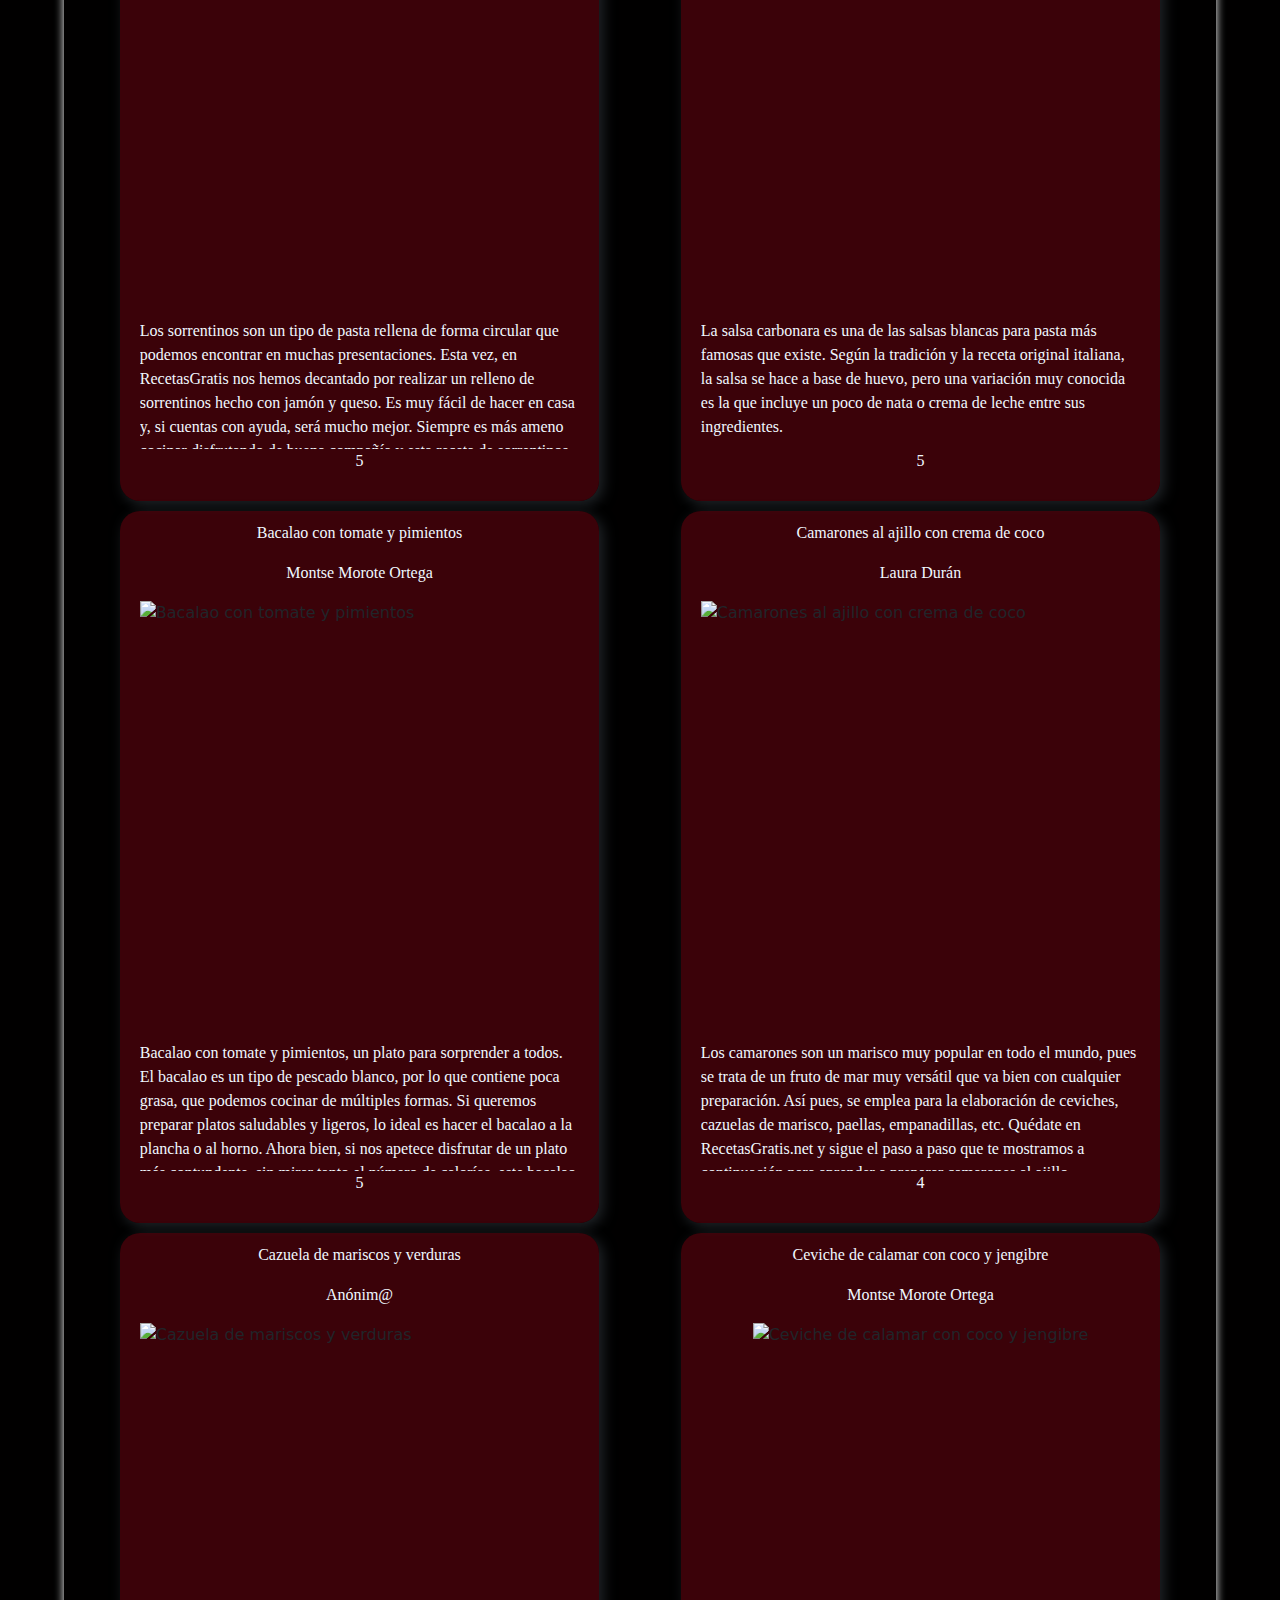
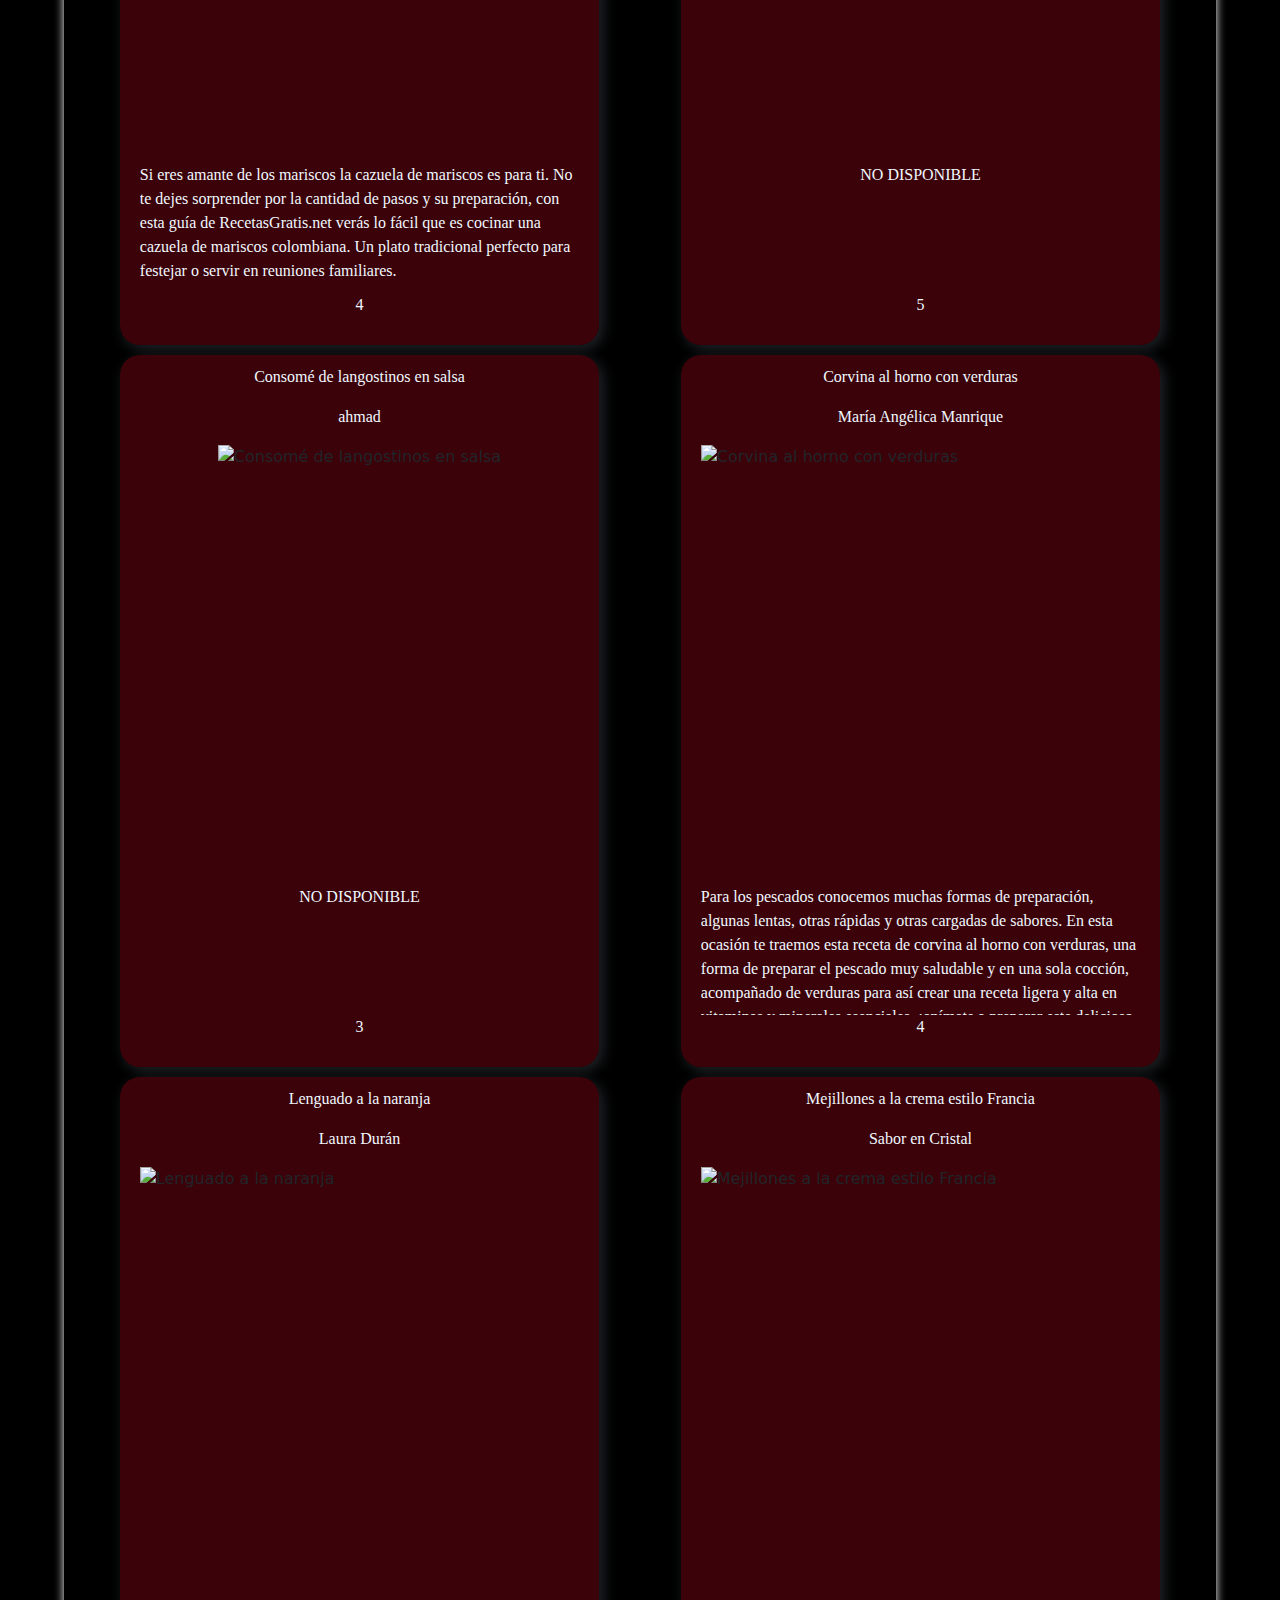
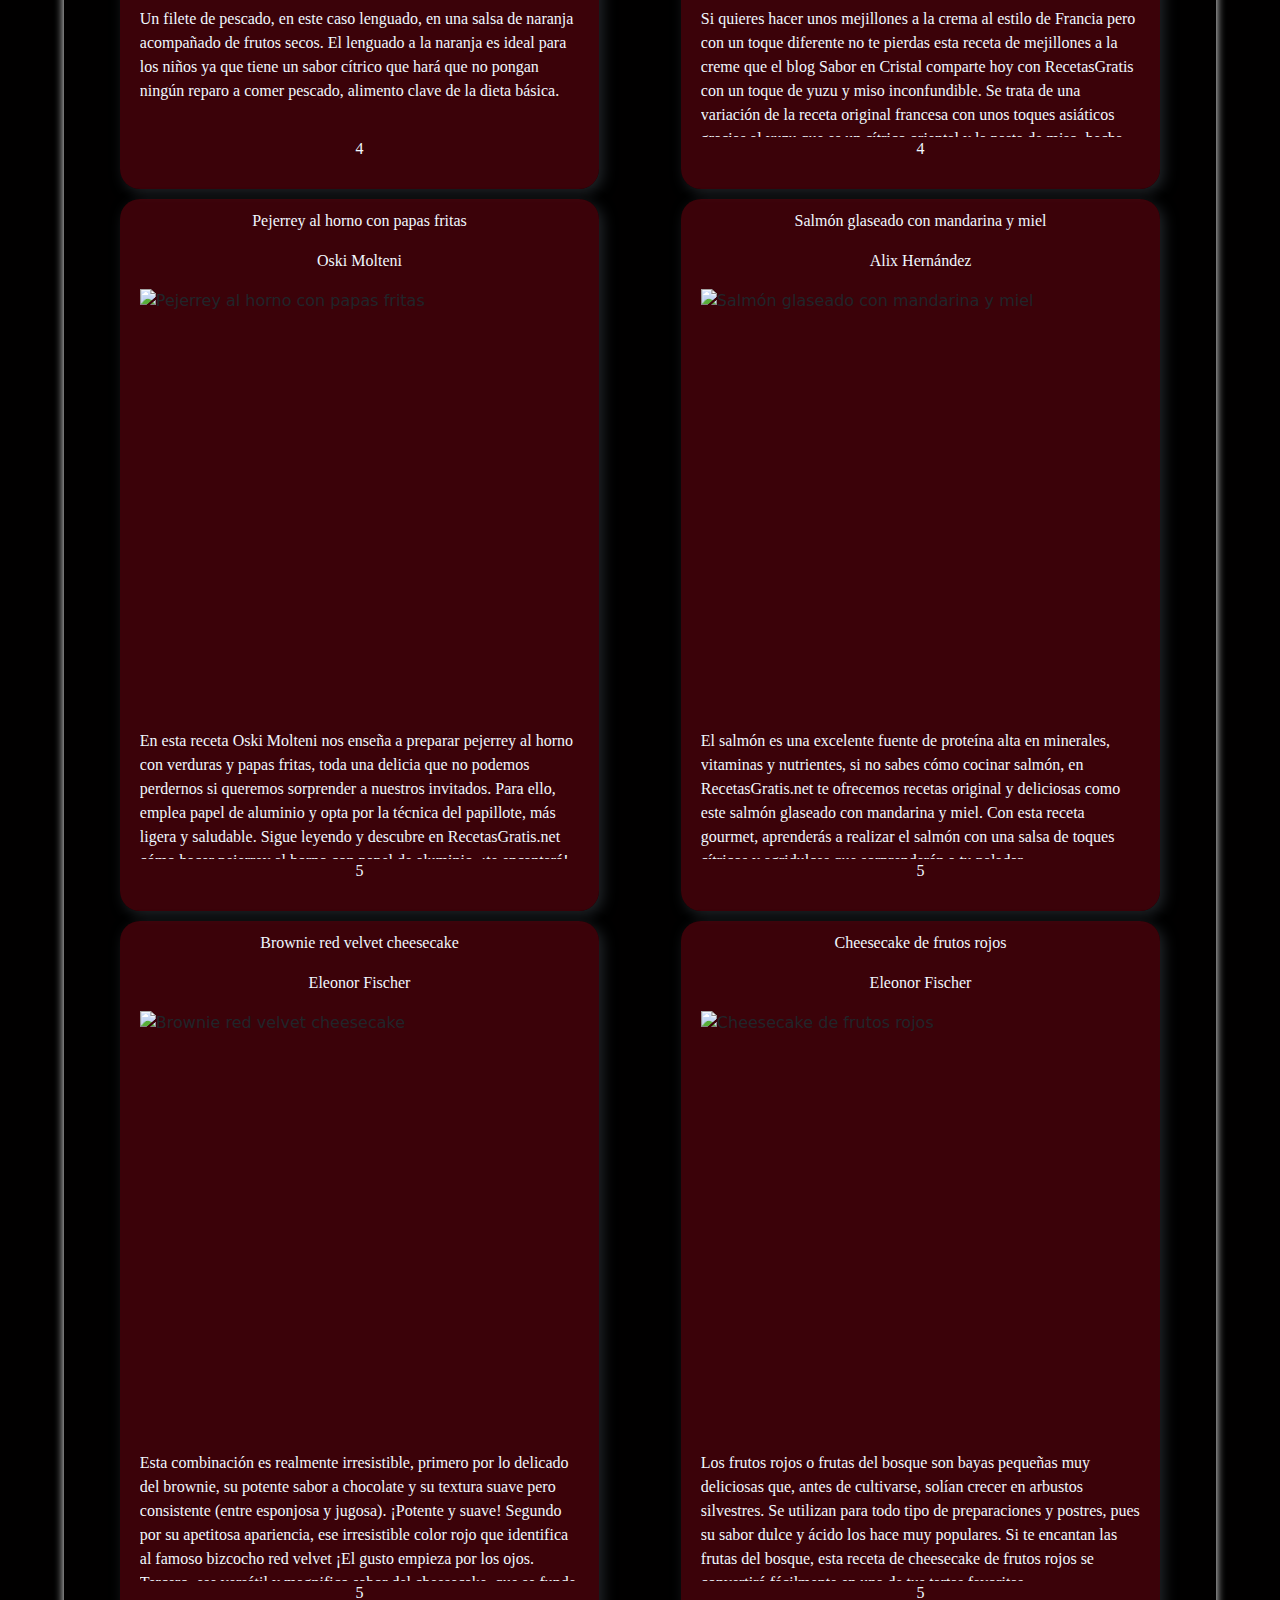
==== commit fe1c5cbe: "Merge branch 'owen-dev' into uri-dev" ====
--- a/index.html
+++ b/index.html
@@ -126,7 +126,7 @@
                <a href="#" id="tab-categoria-2" class="tab-categoria">Ensaladas, Sopas y Cremas</a>
                <a href="#" id="tab-categoria-3" class="tab-categoria">Pastas</a>
                <a href="#" id="tab-categoria-4" class="tab-categoria">Pescados y Mariscos</a>
-               <a href="#" id="tab-categoria-5" class="tab-categoria">Postres</a>
+         <a href="#" id="tab-categoria-5" class="tab-categoria">Postres</a>
       </nav>
 
       <section id="seccion-filtros">
@@ -144,7 +144,7 @@
                   <p class="item-valor-rating">Valor de Rating</p>
                   <section id="seccion-rating">
                      <div class="marco-rating"><p id="valor-rating"></p></div>
-                     <div  id="contenedor-rating" data-category="1">
+                     <div id="contenedor-rating" id="data-1">
                         <img class="estrella-disenio" src="assets/img/estrella-vacia.png" alt="">
                         <img class="estrella-disenio" src="assets/img/estrella-vacia.png" alt="">
                         <img class="estrella-disenio" src="assets/img/estrella-vacia.png" alt="">
@@ -176,17 +176,6 @@
                   <img class="item-valor-portada" src='/assets/img/receta2.jpg' alt='img_receta'>
                   <p class="item-valor-descripcion">Valor de la Descripcion</p>
                   <p class="item-valor-rating">Valor de Rating</p>
-                  <section class="categoria" id="seccion-rating">
-                     <div class="marco-rating"><p id="valor-rating"></p></div>
-                     <div  id="contenedor-rating" data-category="1">
-                        <img class="estrella-disenio" src="assets/img/estrella-vacia.png" alt="">
-                        <img class="estrella-disenio" src="assets/img/estrella-vacia.png" alt="">
-                        <img class="estrella-disenio" src="assets/img/estrella-vacia.png" alt="">
-                        <img class="estrella-disenio" src="assets/img/estrella-vacia.png" alt="">
-                        <img class="estrella-disenio" src="assets/img/estrella-vacia.png" alt="">
-                     </div>
-                     <div class="marco-rating"></div>
-                  </section>
                </header>
                <div class="detalle-articulo">
                   <h4 class="item-campo-personalizado_1">NOMBRE de Campo Personalizado 1</h4>
@@ -208,17 +197,6 @@
                      <img class="item-valor-portada" src='/assets/img/receta3.jpg' alt='img_receta'>
                   <p class="item-valor-descripcion">Valor de la Descripcion</p>
                   <p class="item-valor-rating">Valor de Rating</p>
-                  <section class="categoria" id="seccion-rating">
-                     <div class="marco-rating"><p id="valor-rating"></p></div>
-                     <div  id="contenedor-rating" data-category="1">
-                        <img class="estrella-disenio" src="assets/img/estrella-vacia.png" alt="">
-                        <img class="estrella-disenio" src="assets/img/estrella-vacia.png" alt="">
-                        <img class="estrella-disenio" src="assets/img/estrella-vacia.png" alt="">
-                        <img class="estrella-disenio" src="assets/img/estrella-vacia.png" alt="">
-                        <img class="estrella-disenio" src="assets/img/estrella-vacia.png" alt="">
-                     </div>
-                     <div class="marco-rating"></div>
-                  </section>
                </header>
                <div class="detalle-articulo">
                   <h4 class="item-campo-personalizado_1">NOMBRE de Campo Personalizado 1</h4>
@@ -240,17 +218,6 @@
                   <img class="item-valor-portada" src=/assets/img/receta4.jpg alt='img_receta'>
                   <p class="item-valor-descripcion">Valor de la Descripcion</p>
                   <p class="item-valor-rating">Valor de Rating</p>
-                  <section class="categoria" id="seccion-rating">
-                     <div class="marco-rating"><p id="valor-rating"></p></div>
-                     <div  id="contenedor-rating" data-category="1">
-                        <img class="estrella-disenio" src="assets/img/estrella-vacia.png" alt="">
-                        <img class="estrella-disenio" src="assets/img/estrella-vacia.png" alt="">
-                        <img class="estrella-disenio" src="assets/img/estrella-vacia.png" alt="">
-                        <img class="estrella-disenio" src="assets/img/estrella-vacia.png" alt="">
-                        <img class="estrella-disenio" src="assets/img/estrella-vacia.png" alt="">
-                     </div>
-                     <div class="marco-rating"></div>
-                  </section>
                </header>
                <div class="detalle-articulo">
                   <h4 class="item-campo-personalizado_1">NOMBRE de Campo Personalizado 1</h4>
@@ -273,17 +240,6 @@
                   <img class="item-valor-portada" src='/assets/img/receta5.jpg' alt='img_receta'>
                   <p class="item-valor-descripcion">Valor de la Descripcion</p>
                   <p class="item-valor-rating">Valor de Rating</p>
-                  <section class="categoria" id="seccion-rating">
-                     <div class="marco-rating"><p id="valor-rating"></p></div>
-                     <div  id="contenedor-rating" data-category="1">
-                        <img class="estrella-disenio" src="assets/img/estrella-vacia.png" alt="">
-                        <img class="estrella-disenio" src="assets/img/estrella-vacia.png" alt="">
-                        <img class="estrella-disenio" src="assets/img/estrella-vacia.png" alt="">
-                        <img class="estrella-disenio" src="assets/img/estrella-vacia.png" alt="">
-                        <img class="estrella-disenio" src="assets/img/estrella-vacia.png" alt="">
-                     </div>
-                     <div class="marco-rating"></div>
-                  </section>
                </header>
                <div class="detalle-articulo">
                   <h4 class="item-campo-personalizado_1">NOMBRE de Campo Personalizado 1</h4>
@@ -309,17 +265,6 @@
                   
                   <p class="item-valor-descripcion">Valor de la Descripcion</p>
                   <p class="item-valor-rating">Valor de Rating</p>
-                  <section class="categoria" id="seccion-rating">
-                     <div class="marco-rating"><p id="valor-rating"></p></div>
-                     <div  id="contenedor-rating" data-category="1">
-                        <img class="estrella-disenio" src="assets/img/estrella-vacia.png" alt="">
-                        <img class="estrella-disenio" src="assets/img/estrella-vacia.png" alt="">
-                        <img class="estrella-disenio" src="assets/img/estrella-vacia.png" alt="">
-                        <img class="estrella-disenio" src="assets/img/estrella-vacia.png" alt="">
-                        <img class="estrella-disenio" src="assets/img/estrella-vacia.png" alt="">
-                     </div>
-                     <div class="marco-rating"></div>
-                  </section>
                </header>
                <div class="detalle-articulo">
                   <h4 class="item-campo-personalizado_1">NOMBRE de Campo Personalizado 1</h4>
@@ -340,17 +285,6 @@
                      <img class="item-valor-portada" src='/assets/img/receta7.jpg' alt='img_receta'>
                   <p class="item-valor-descripcion">Valor de la Descripcion</p>
                   <p class="item-valor-rating">Valor de Rating</p>
-                  <section class="categoria" id="seccion-rating">
-                     <div class="marco-rating"><p id="valor-rating"></p></div>
-                     <div  id="contenedor-rating" data-category="1">
-                        <img class="estrella-disenio" src="assets/img/estrella-vacia.png" alt="">
-                        <img class="estrella-disenio" src="assets/img/estrella-vacia.png" alt="">
-                        <img class="estrella-disenio" src="assets/img/estrella-vacia.png" alt="">
-                        <img class="estrella-disenio" src="assets/img/estrella-vacia.png" alt="">
-                        <img class="estrella-disenio" src="assets/img/estrella-vacia.png" alt="">
-                     </div>
-                     <div class="marco-rating"></div>
-                  </section>
                </header>
                <div class="detalle-articulo">
                   <h4 class="item-campo-personalizado_1">NOMBRE de Campo Personalizado 1</h4>
@@ -373,17 +307,6 @@
                   
                   <p class="item-valor-descripcion">Valor de la Descripcion</p>
                   <p class="item-valor-rating">Valor de Rating</p>
-                  <section class="categoria" id="seccion-rating">
-                     <div class="marco-rating"><p id="valor-rating"></p></div>
-                     <div  id="contenedor-rating" data-category="1">
-                        <img class="estrella-disenio" src="assets/img/estrella-vacia.png" alt="">
-                        <img class="estrella-disenio" src="assets/img/estrella-vacia.png" alt="">
-                        <img class="estrella-disenio" src="assets/img/estrella-vacia.png" alt="">
-                        <img class="estrella-disenio" src="assets/img/estrella-vacia.png" alt="">
-                        <img class="estrella-disenio" src="assets/img/estrella-vacia.png" alt="">
-                     </div>
-                     <div class="marco-rating"></div>
-                  </section>
                </header>
                <div class="detalle-articulo">
                   <h4 class="item-campo-personalizado_1">NOMBRE de Campo Personalizado 1</h4>
@@ -407,17 +330,6 @@
                   
                   <p class="item-valor-descripcion">Valor de la Descripcion</p>
                   <p class="item-valor-rating">Valor de Rating</p>
-                  <section class="categoria" id="seccion-rating">
-                     <div class="marco-rating"><p id="valor-rating"></p></div>
-                     <div  id="contenedor-rating" data-category="1">
-                        <img class="estrella-disenio" src="assets/img/estrella-vacia.png" alt="">
-                        <img class="estrella-disenio" src="assets/img/estrella-vacia.png" alt="">
-                        <img class="estrella-disenio" src="assets/img/estrella-vacia.png" alt="">
-                        <img class="estrella-disenio" src="assets/img/estrella-vacia.png" alt="">
-                        <img class="estrella-disenio" src="assets/img/estrella-vacia.png" alt="">
-                     </div>
-                     <div class="marco-rating"></div>
-                  </section>
                </header>
                <div class="detalle-articulo">
                   <h4 class="item-campo-personalizado_1">NOMBRE de Campo Personalizado 1</h4>
@@ -440,17 +352,6 @@
                   <img class="item-valor-portada" src='/assets/img/receta10.jpg' alt='img_receta'>
                   <p class="item-valor-descripcion">Valor de la Descripcion</p>
                   <p class="item-valor-rating">Valor de Rating</p>
-                  <section class="categoria" id="seccion-rating">
-                     <div class="marco-rating"><p id="valor-rating"></p></div>
-                     <div  id="contenedor-rating" data-category="1">
-                        <img class="estrella-disenio" src="assets/img/estrella-vacia.png" alt="">
-                        <img class="estrella-disenio" src="assets/img/estrella-vacia.png" alt="">
-                        <img class="estrella-disenio" src="assets/img/estrella-vacia.png" alt="">
-                        <img class="estrella-disenio" src="assets/img/estrella-vacia.png" alt="">
-                        <img class="estrella-disenio" src="assets/img/estrella-vacia.png" alt="">
-                     </div>
-                     <div class="marco-rating"></div>
-                  </section>
                </header>
                <div class="detalle-articulo">
                   <h4 class="item-campo-personalizado_1">NOMBRE de Campo Personalizado 1</h4>
--- a/css/estilo-principal.css
+++ b/css/estilo-principal.css
@@ -36,7 +36,7 @@
 }
 .carousel-caption{
     border-radius: 15px;
-    background-color: #ffffff45;
+    background-color: #1a000058;
 
 }
 
@@ -596,7 +596,6 @@
 #seccion-rating{
    display: flex;
    margin-top: 10px;
-   margin-bottom: 10px;
    height: 60px;
 }
 
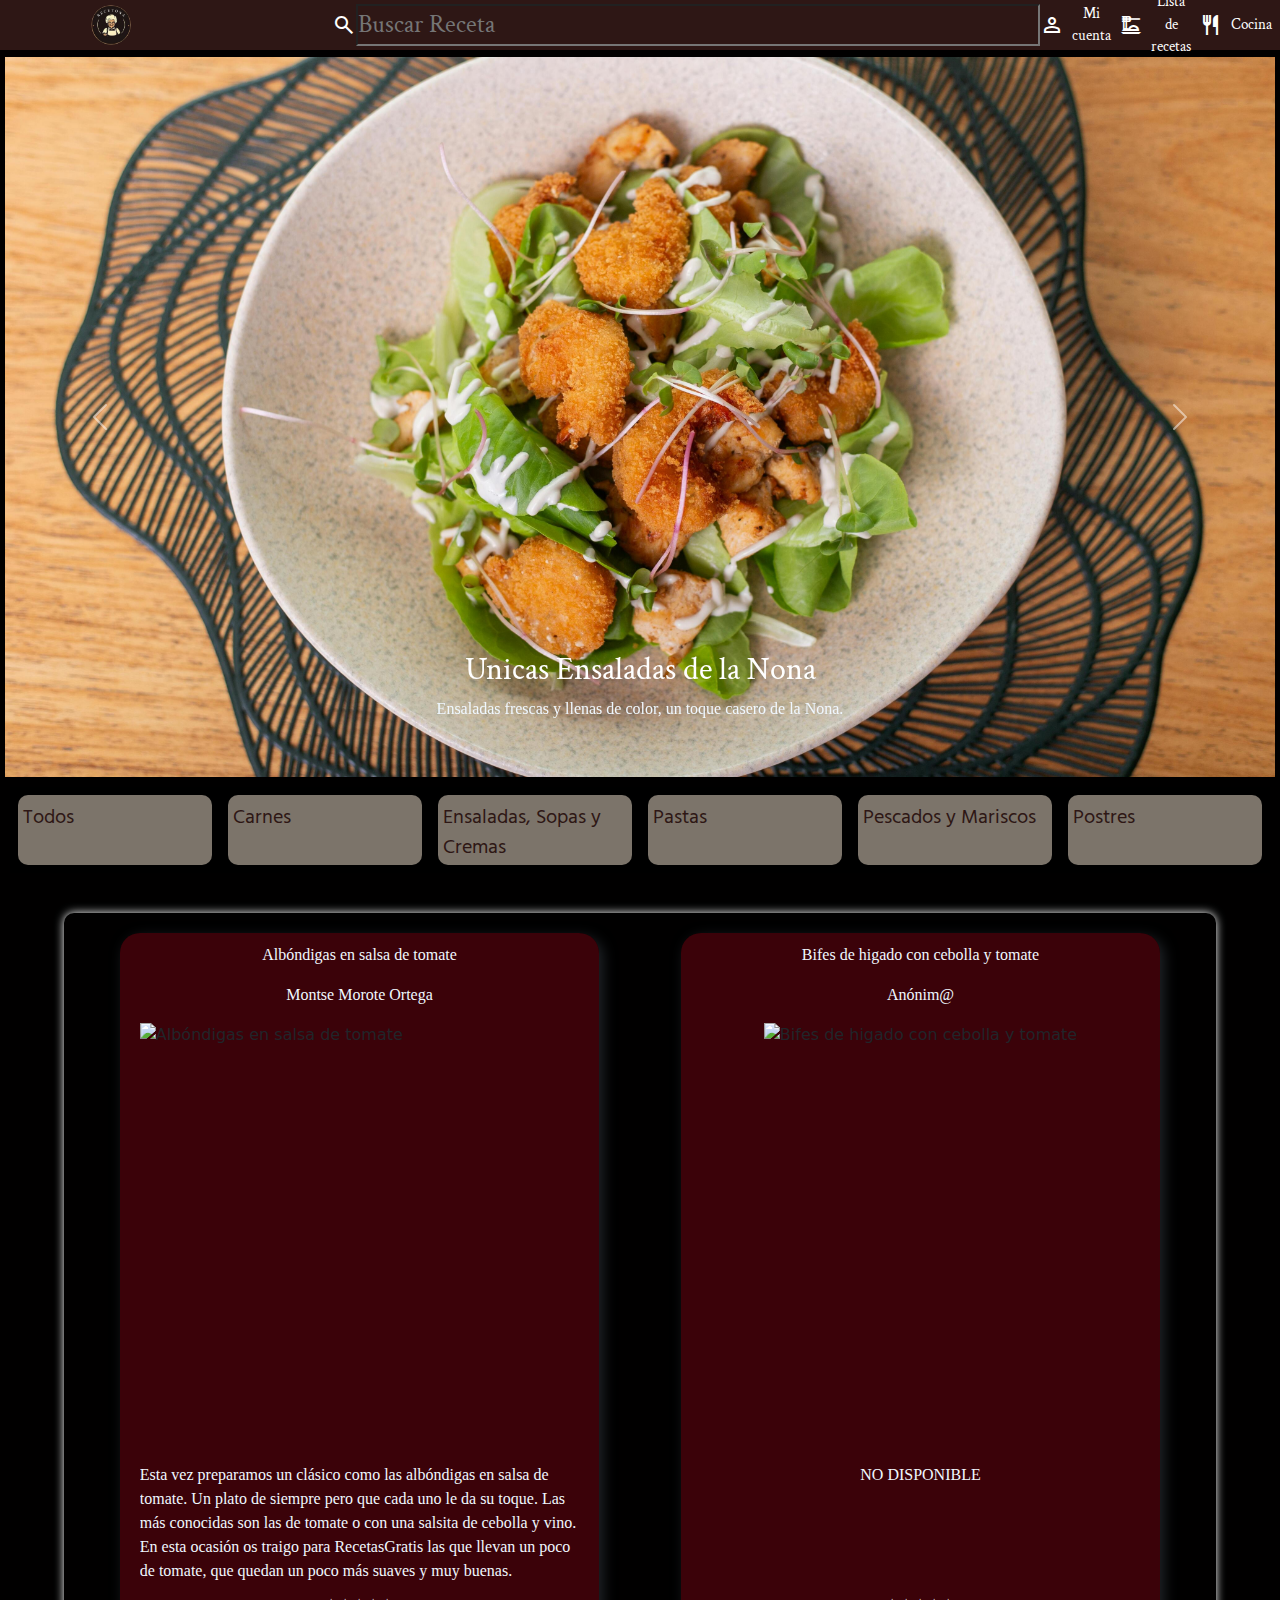
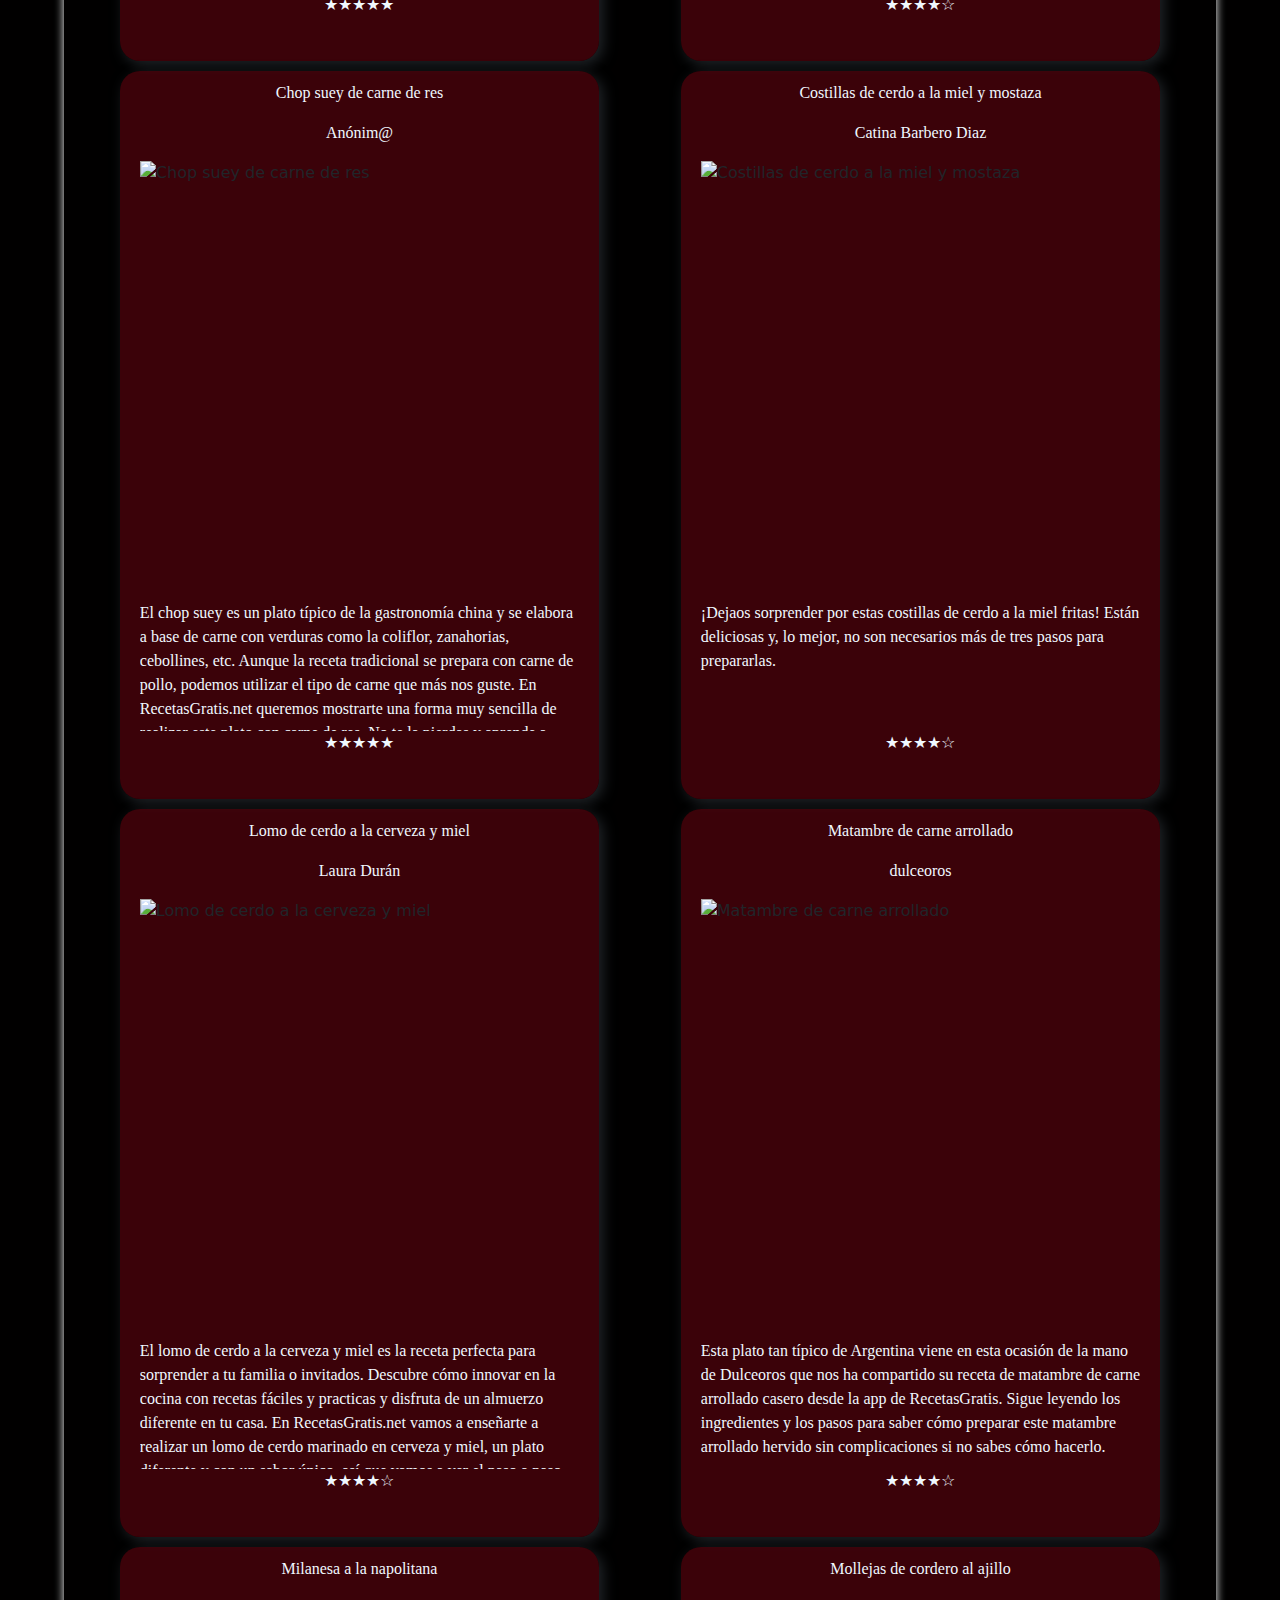
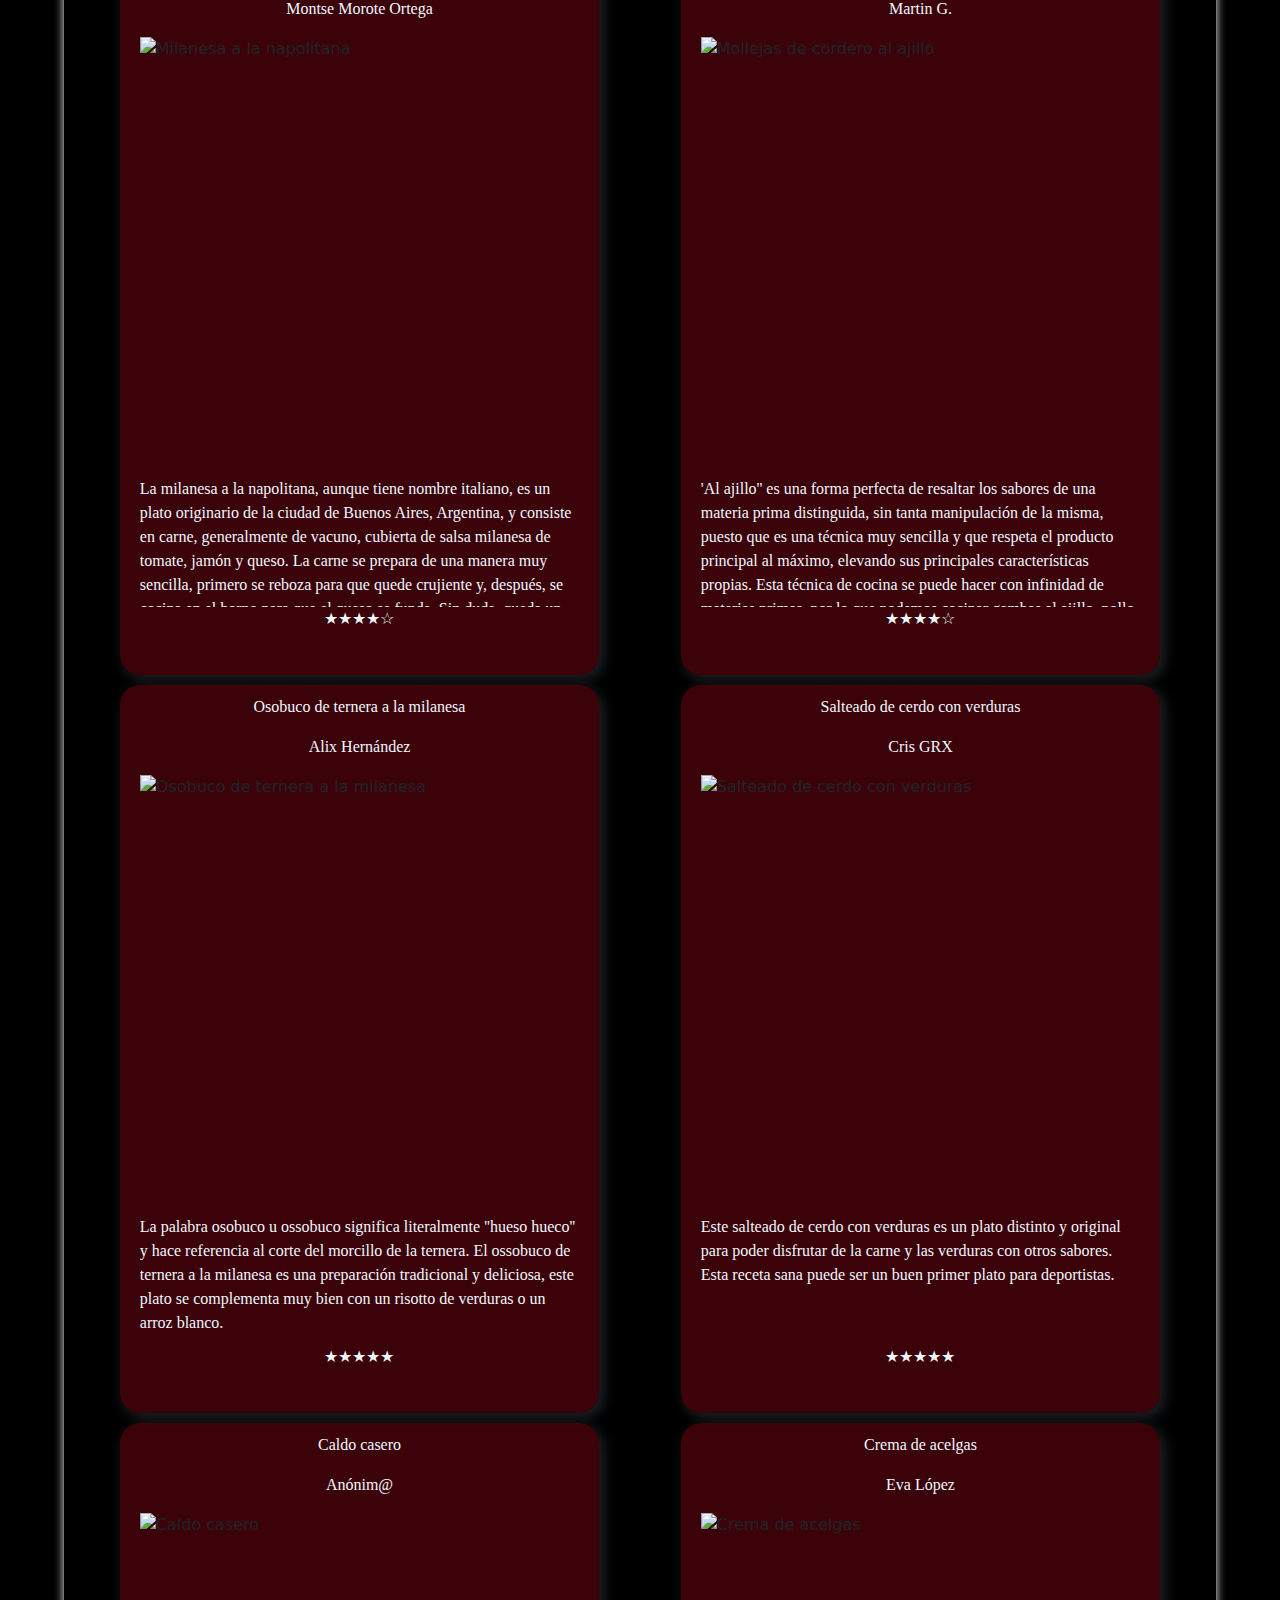
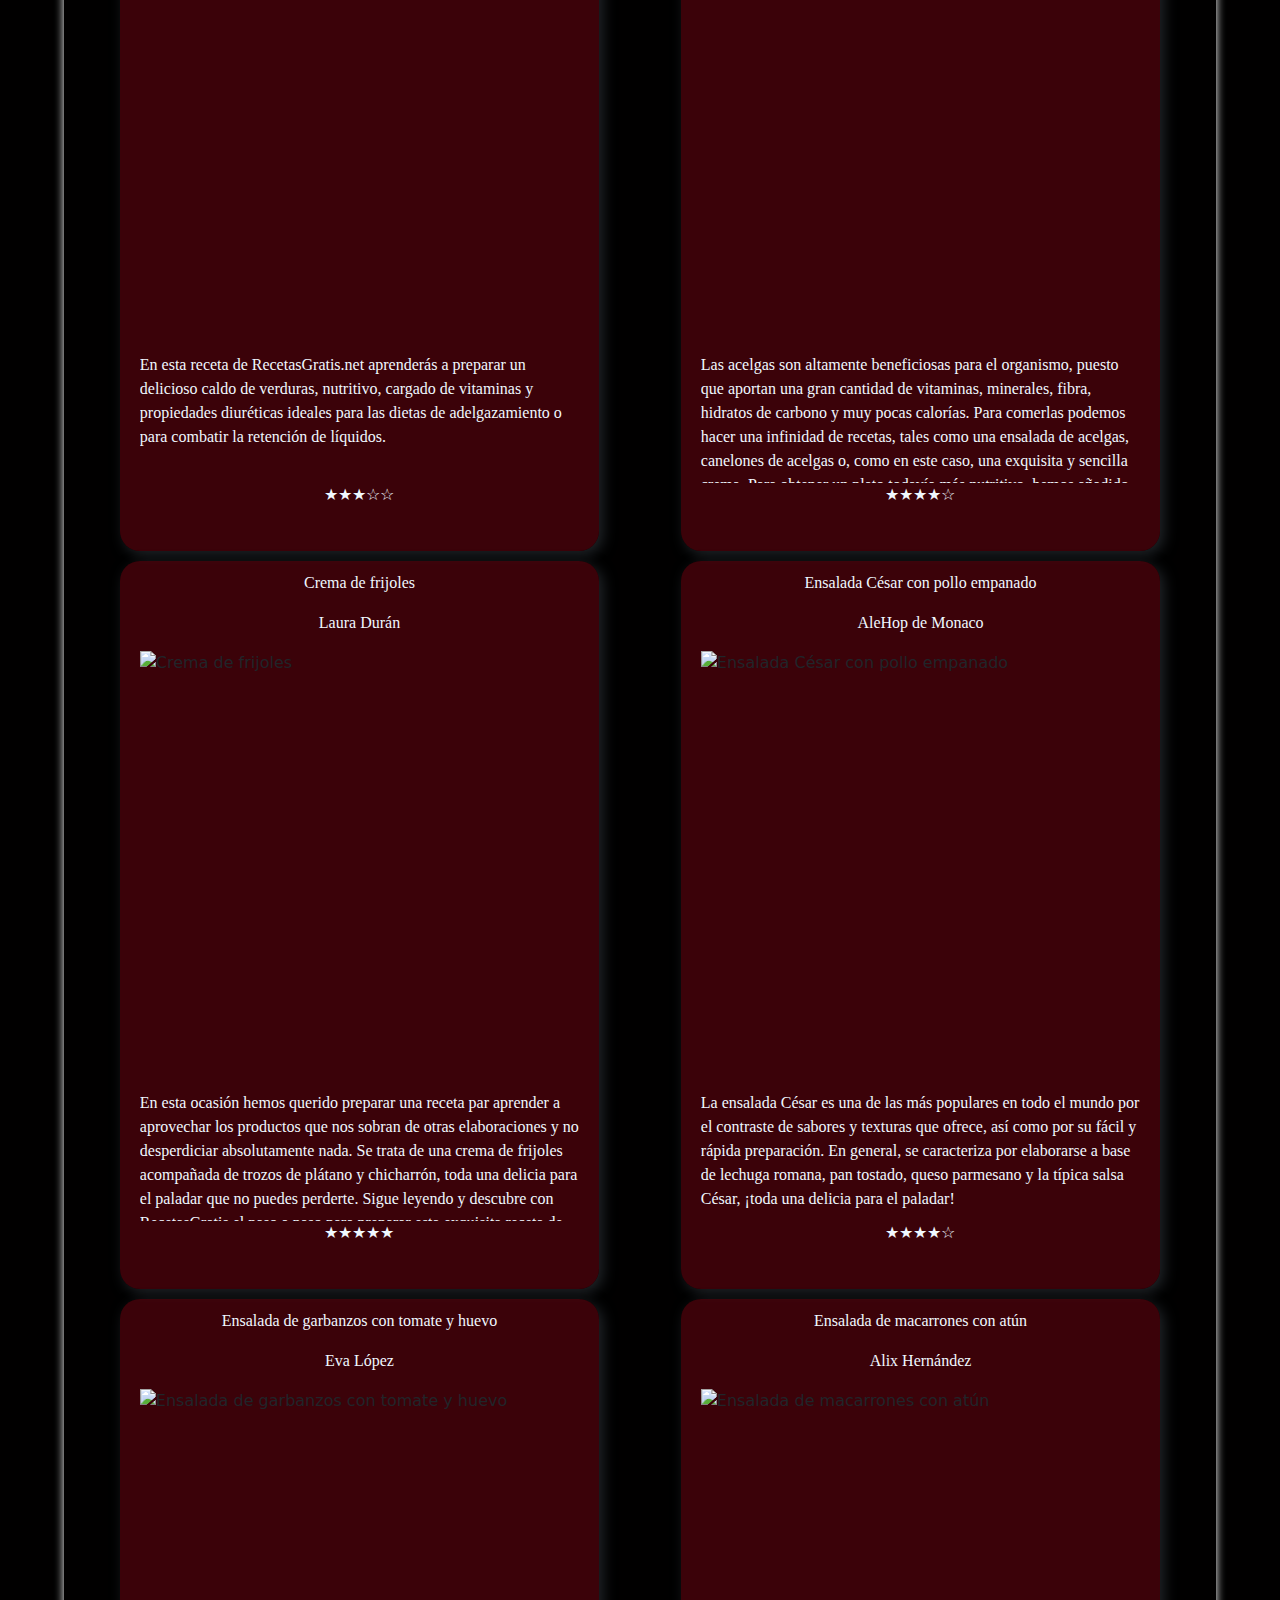
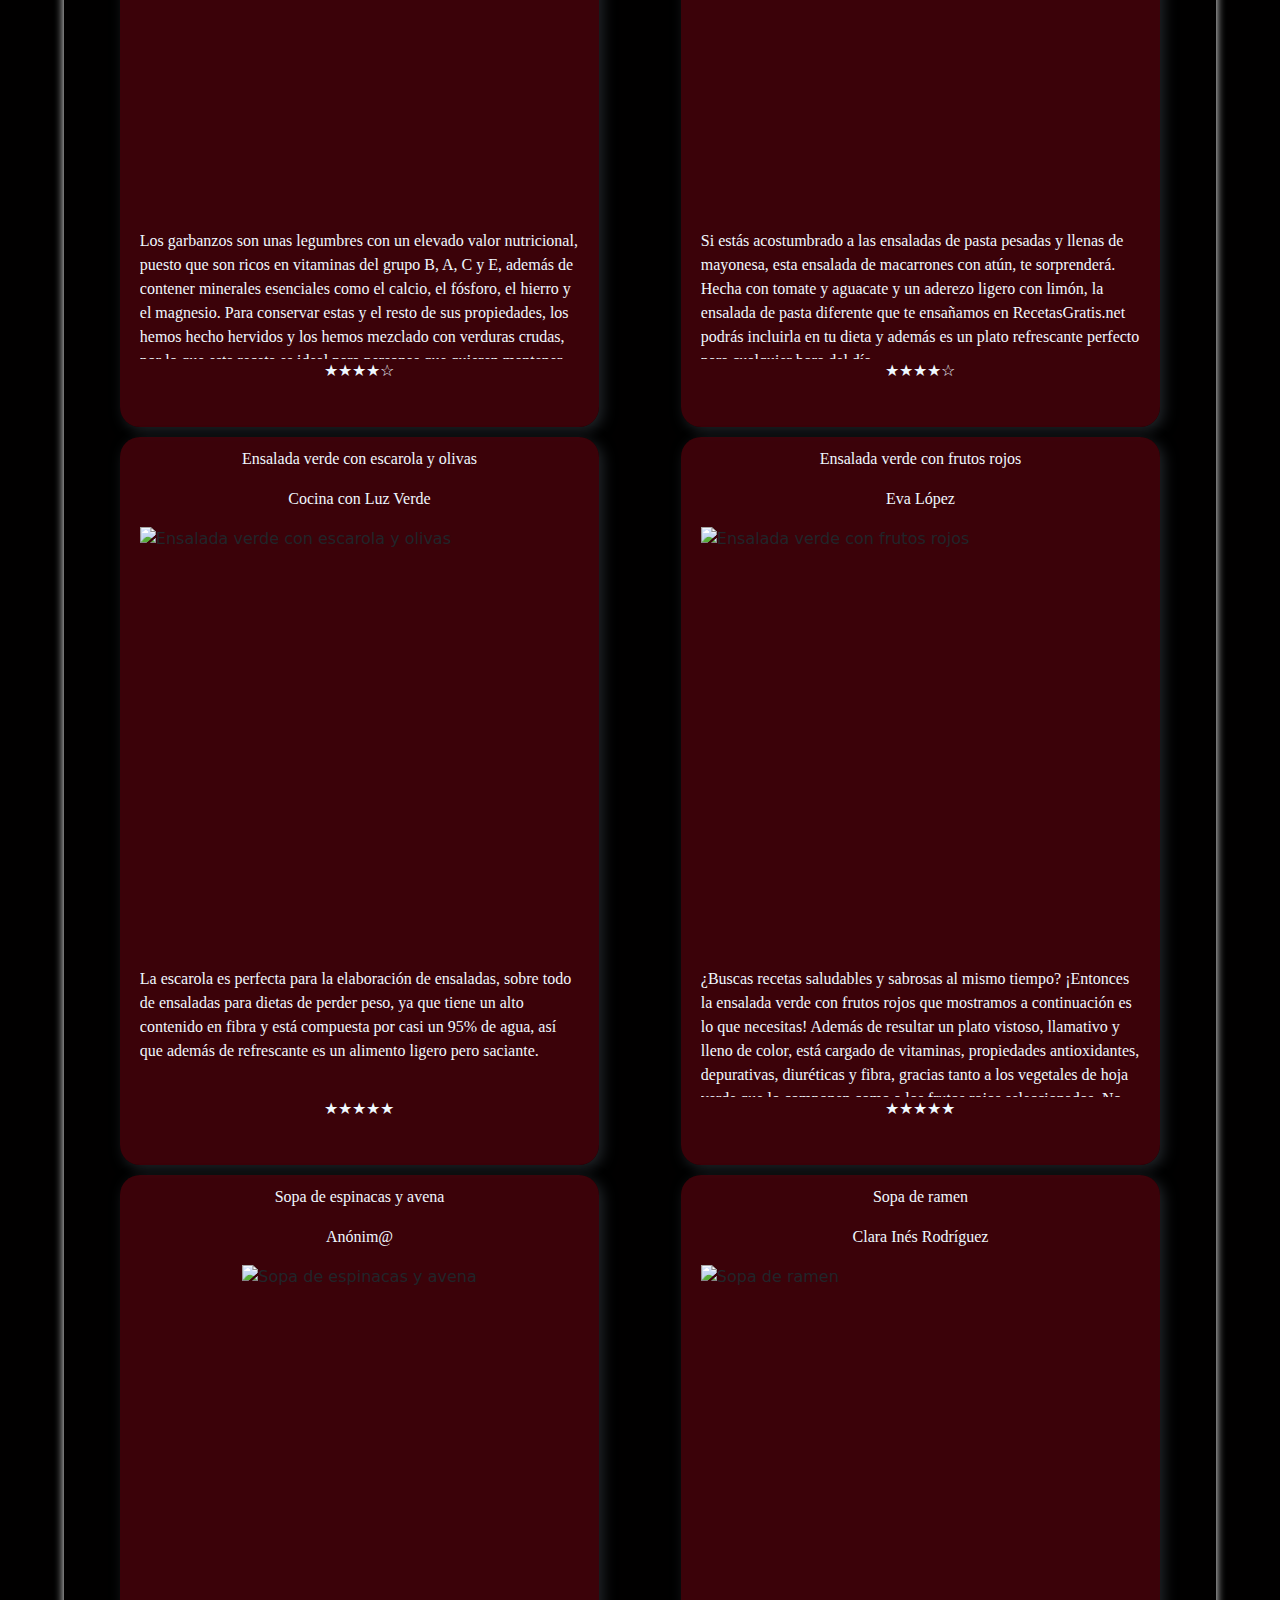
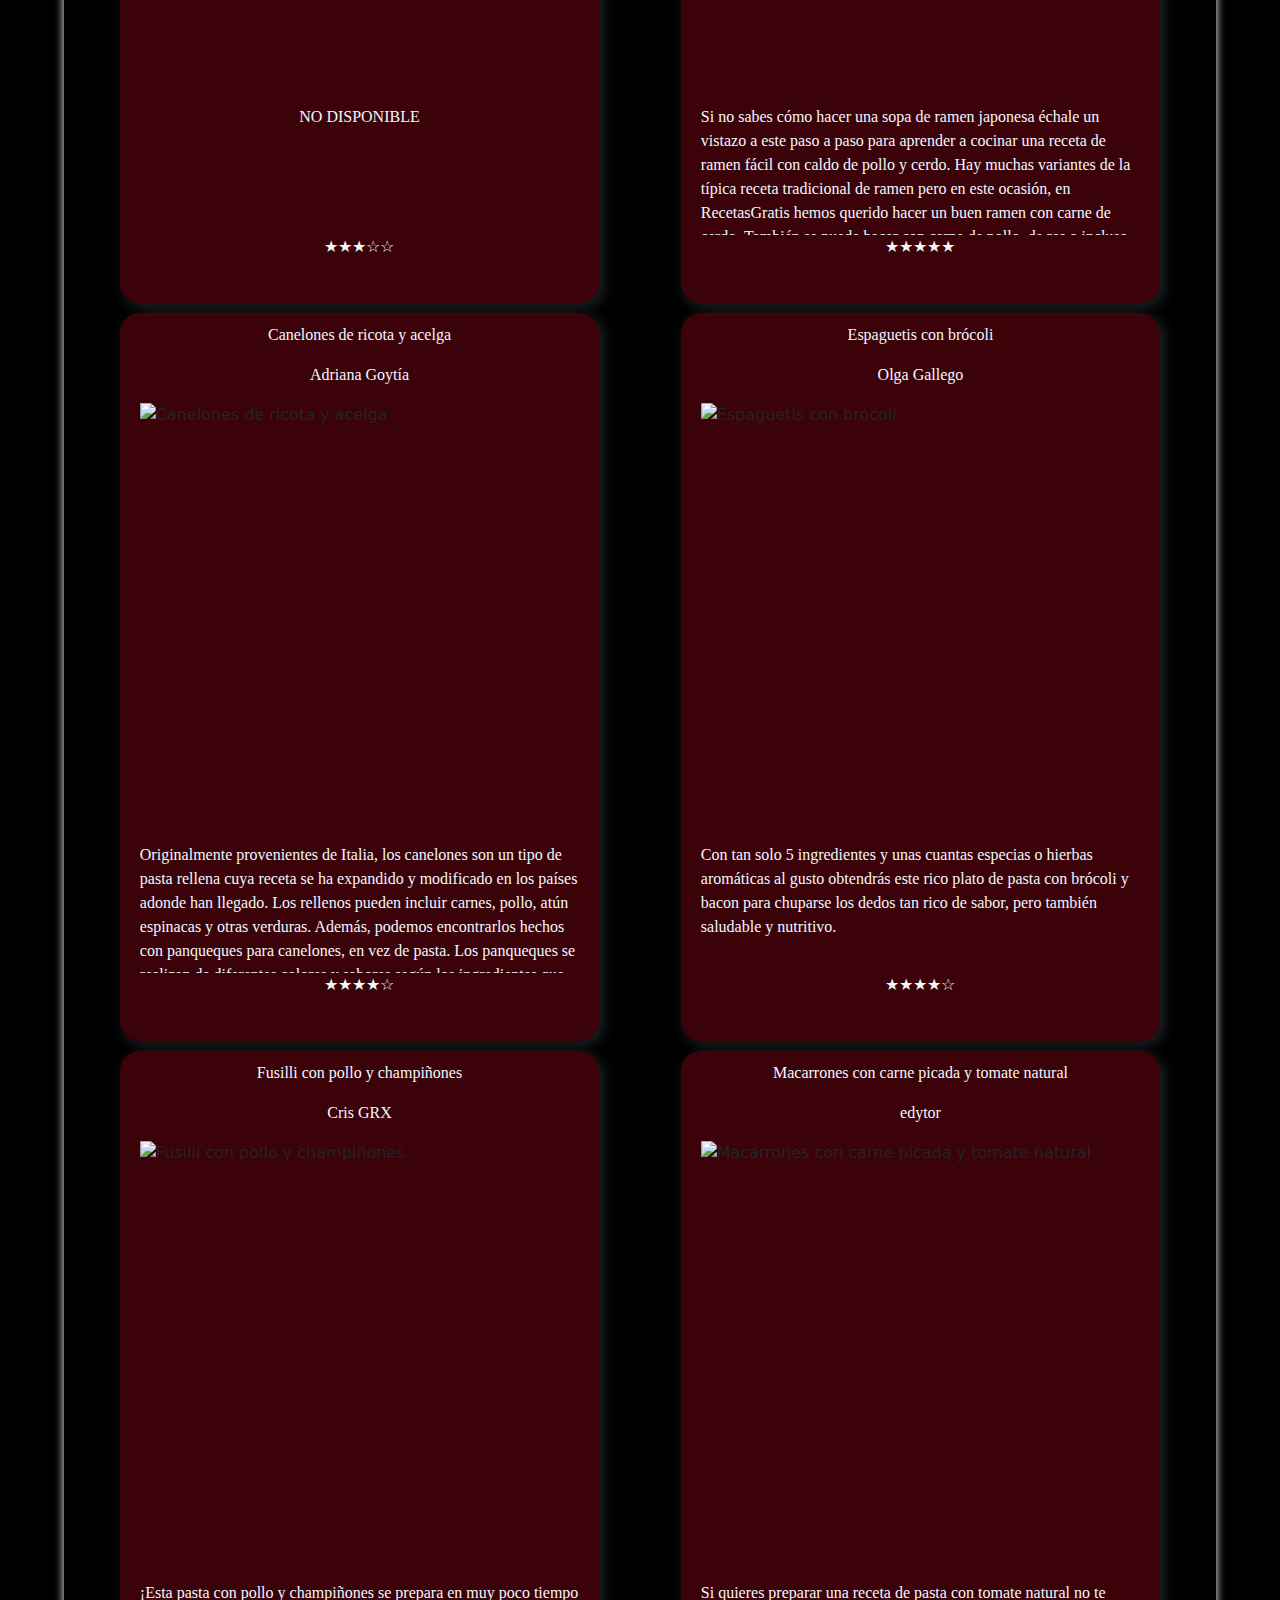
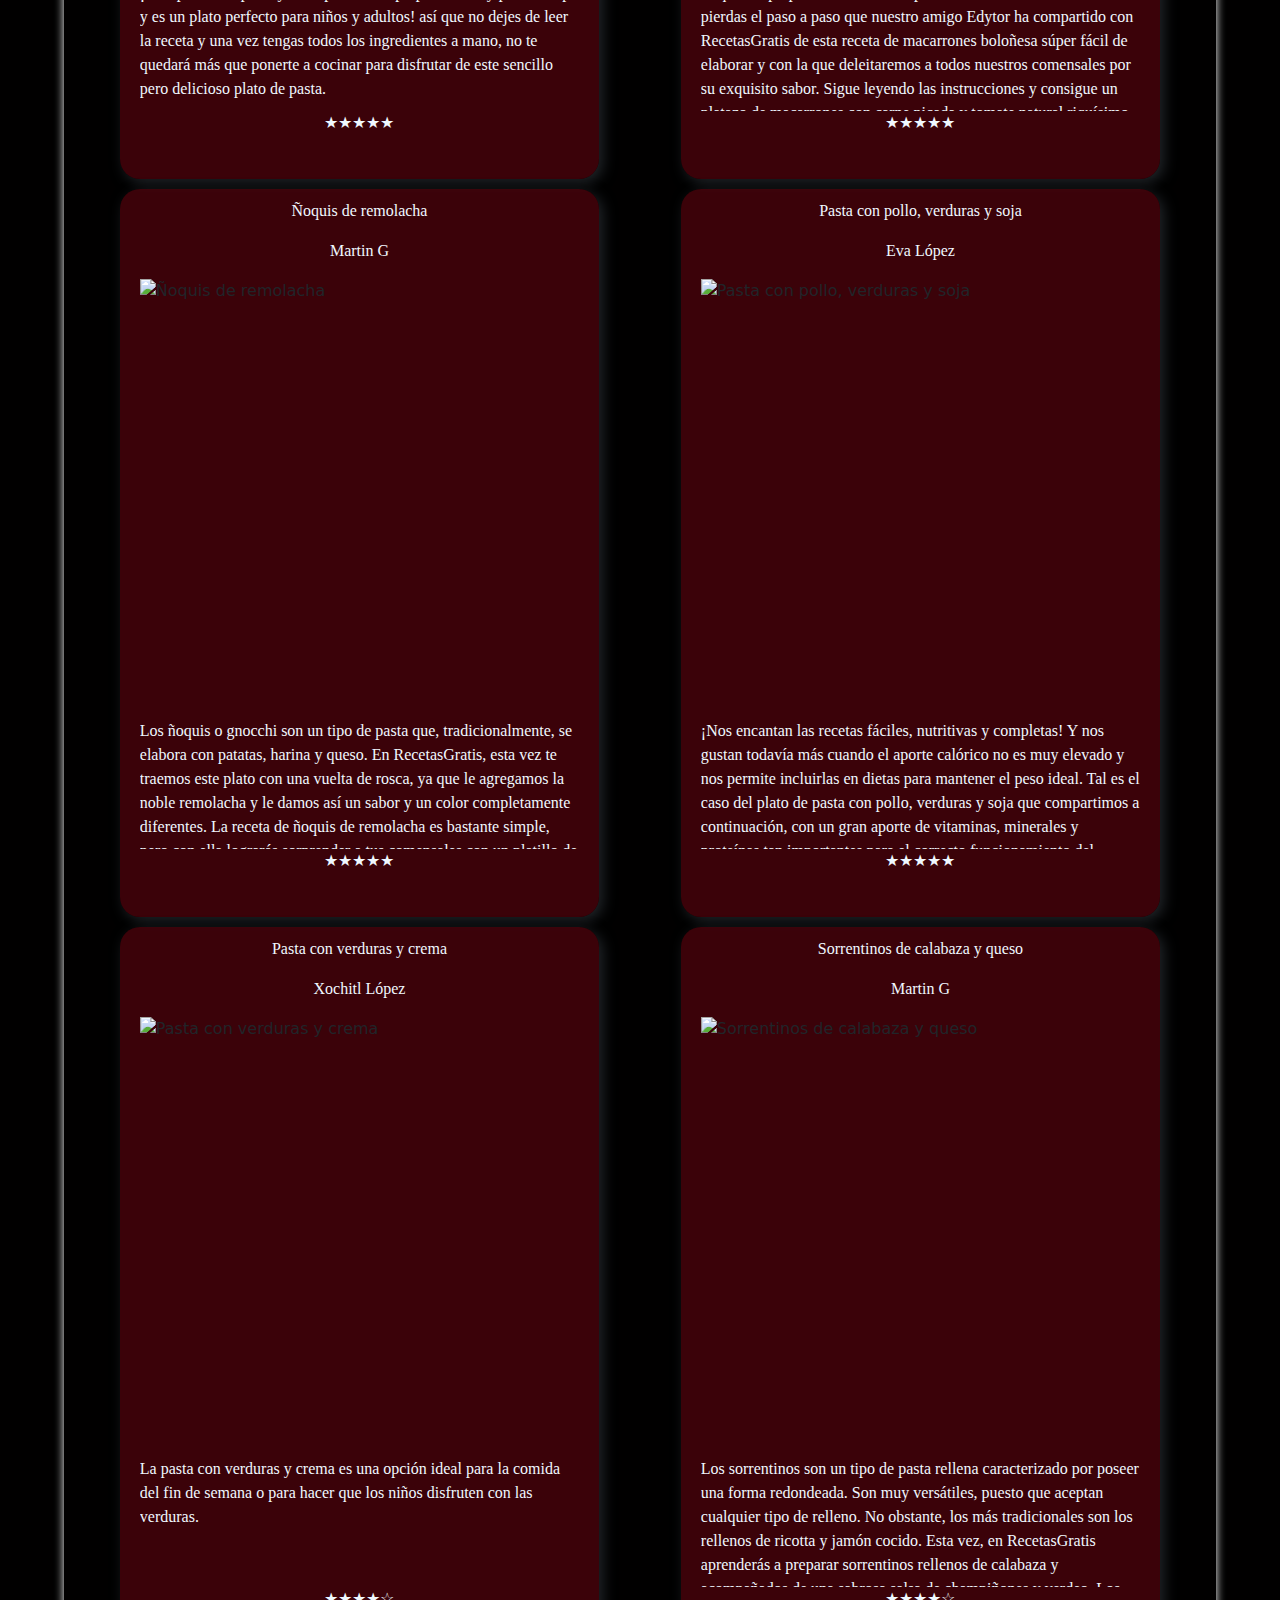
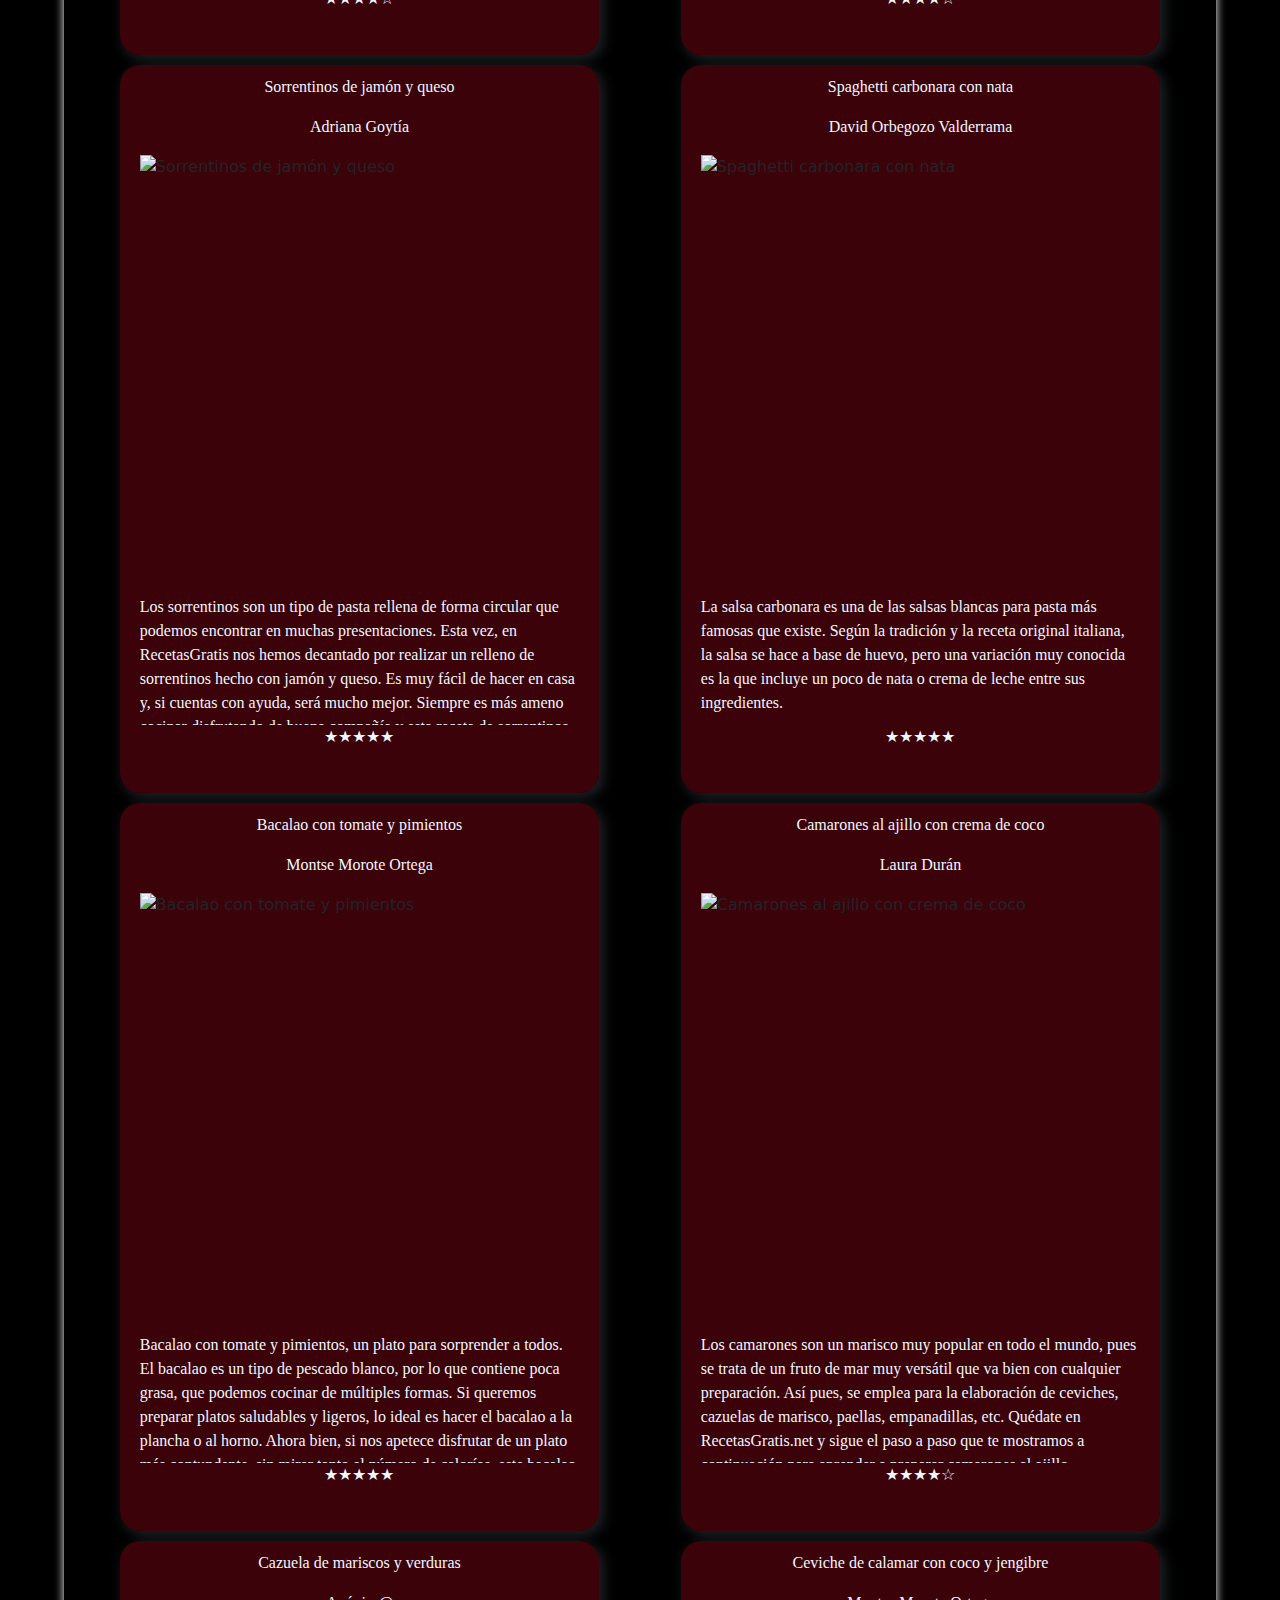
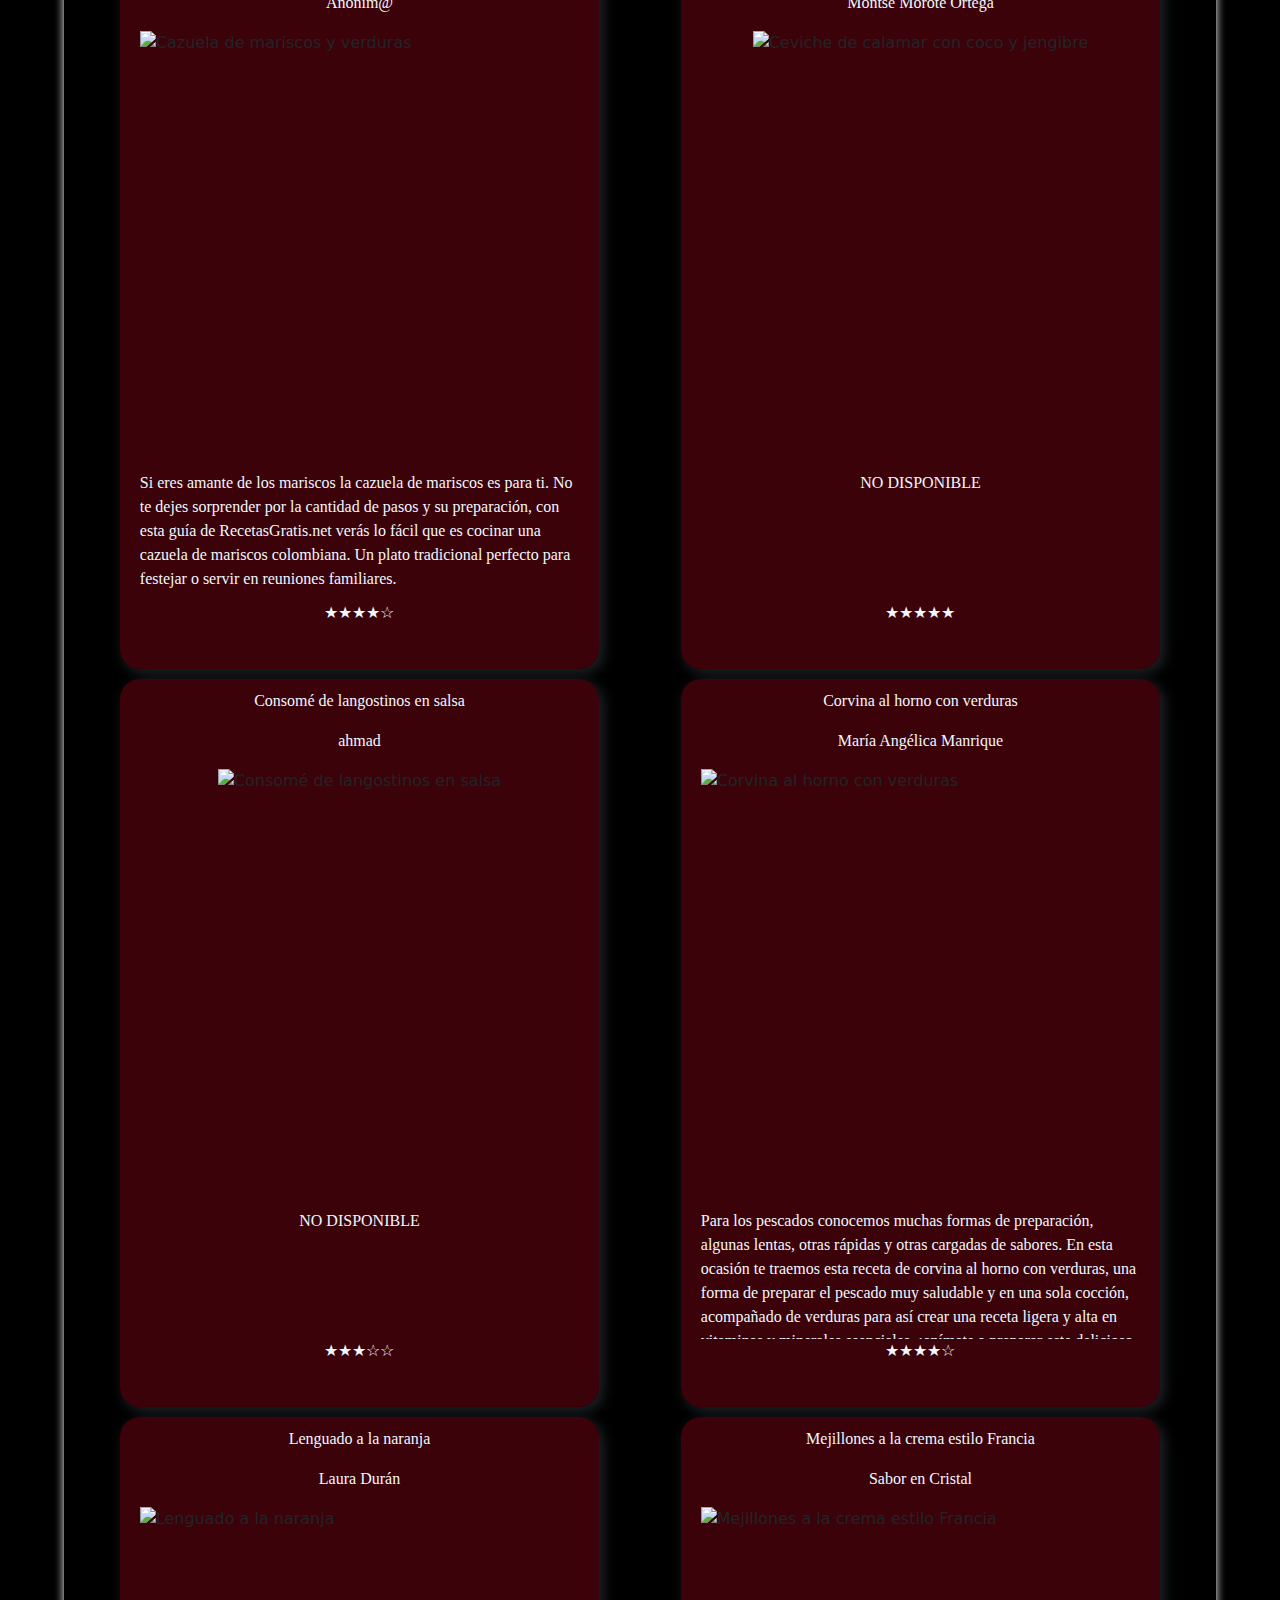
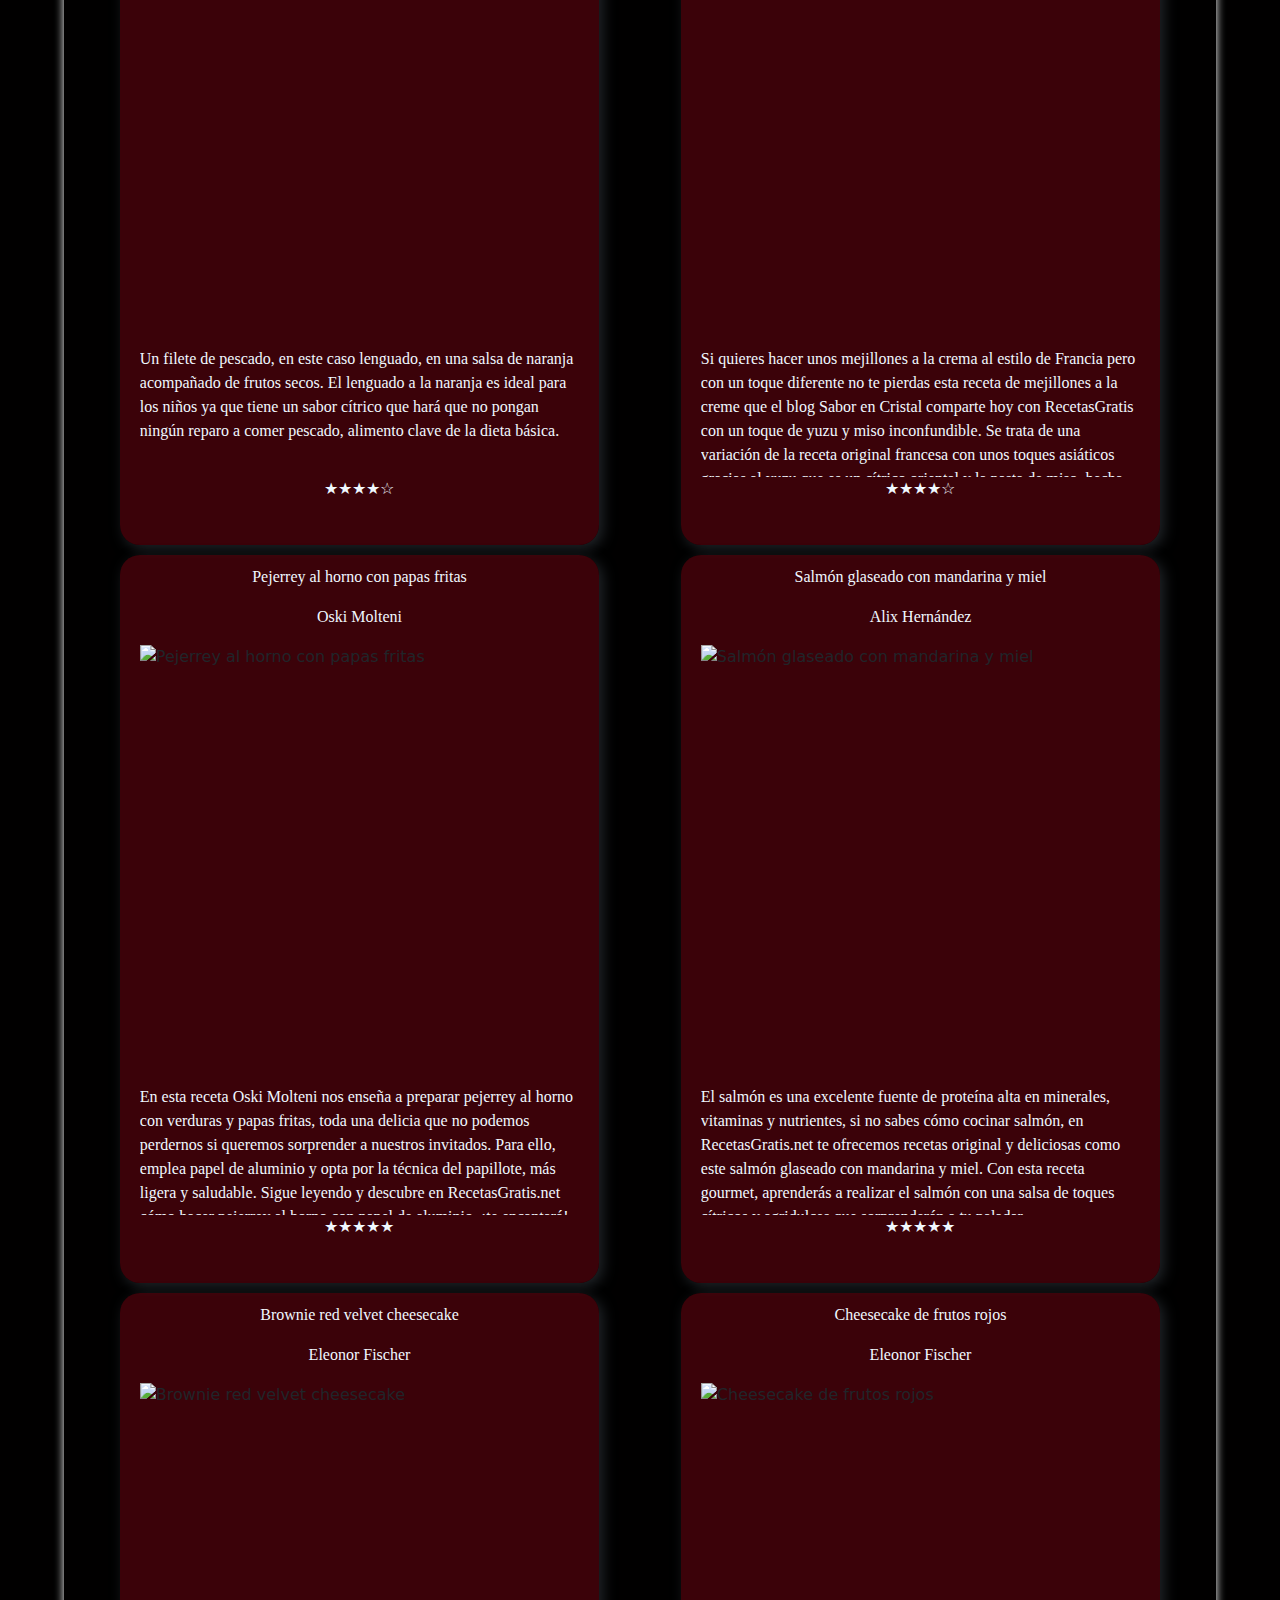
==== commit 31e2f6ed: "se borro lo innecesario" ====
--- a/index.html
+++ b/index.html
@@ -126,7 +126,7 @@
                <a href="#" id="tab-categoria-2" class="tab-categoria">Ensaladas, Sopas y Cremas</a>
                <a href="#" id="tab-categoria-3" class="tab-categoria">Pastas</a>
                <a href="#" id="tab-categoria-4" class="tab-categoria">Pescados y Mariscos</a>
-         <a href="#" id="tab-categoria-5" class="tab-categoria">Postres</a>
+               <a href="#" id="tab-categoria-5" class="tab-categoria">Postres</a>
       </nav>
 
       <section id="seccion-filtros">
@@ -142,17 +142,6 @@
                   <!-- <p class="item-valor-portada">Imagen de Portada</p> -->
                   <p class="item-valor-descripcion">Valor de la Descripcion</p>
                   <p class="item-valor-rating">Valor de Rating</p>
-                  <section id="seccion-rating">
-                     <div class="marco-rating"><p id="valor-rating"></p></div>
-                     <div id="contenedor-rating" id="data-1">
-                        <img class="estrella-disenio" src="assets/img/estrella-vacia.png" alt="">
-                        <img class="estrella-disenio" src="assets/img/estrella-vacia.png" alt="">
-                        <img class="estrella-disenio" src="assets/img/estrella-vacia.png" alt="">
-                        <img class="estrella-disenio" src="assets/img/estrella-vacia.png" alt="">
-                        <img class="estrella-disenio" src="assets/img/estrella-vacia.png" alt="">
-                     </div>
-                     <div class="marco-rating"></div>
-                  </section>
                </header>
                <div class="detalle-articulo">
                   <h4 class="item-campo-personalizado_1">NOMBRE de Campo Personalizado 1</h4>
@@ -176,6 +165,7 @@
                   <img class="item-valor-portada" src='/assets/img/receta2.jpg' alt='img_receta'>
                   <p class="item-valor-descripcion">Valor de la Descripcion</p>
                   <p class="item-valor-rating">Valor de Rating</p>
+                  
                </header>
                <div class="detalle-articulo">
                   <h4 class="item-campo-personalizado_1">NOMBRE de Campo Personalizado 1</h4>
@@ -416,7 +406,6 @@
 
    <!-- NO MODIFICAR: realiza la carga de datos -->
    <script type="module" src="../_core/js/cargar_datos.js"></script>
-   <script src="/_core/js/rating.js"></script>
 </body>
 
 </html>--- a/css/estilo-principal.css
+++ b/css/estilo-principal.css
@@ -10,9 +10,6 @@
 body {
     background-color: #010000;
 }
-
-
-
 .slide img{
     width: 100%;
     object-fit:cover;
@@ -24,20 +21,10 @@
 }
 .carousel-caption p {
     font-family: 'Hind Vandadora';
-    text-shadow: 2px 2px 4px rgba(0, 0, 0, 0.5); /* Sombra para el título */
-    font-size: 20px;
 }
 .carousel-caption h2 {
     font-family: 'Crimson Text';
-    font-size: 70px;
-    text-shadow: 2px 2px 4px rgba(0, 0, 0, 0.5); /* Sombra para el título */
-
     
-}
-.carousel-caption{
-    border-radius: 15px;
-    background-color: #1a000058;
-
 }
 
 
@@ -65,15 +52,9 @@
  
  #encabezado-principal {
     font-family: 'Crimson Text';
-    position: fixed; /* Mantiene el encabezado en posición fija */
-    top: 0; /* Posición superior */
-    left: 0; /* Posición izquierda */
-    width: 100%; /* Ancho completo */
-    background-color: #fff; 
-    color: white;
-
-    z-index: 1000; 
-    box-shadow: 0px 2px 4px rgba(0, 0, 0, 0.1); 
+    font-size: 25px;
+    text-align: center;
+    display: inline-block; 
  }
  
  #titulo{
@@ -102,6 +83,14 @@
     
  }
 
+#encabezado-principal {
+    background-color: red;
+    color: white;
+    background-size: cover;
+    background-position: center;
+    /* Centra la imagen */
+    width: 100%;
+}
 
 #navegacion-categoria {
     display: grid;
@@ -585,48 +574,4 @@
     max-height: 500px;
 }
 
-.item-valor-rating {
-    margin: 0px;
-}
-
-.item-valor-rating{
-   margin: 0px;
-}
-
-#seccion-rating{
-   display: flex;
-   margin-top: 10px;
-   height: 60px;
-}
-
-.marco-rating{
-   display: flex;
-   background-color: darkgoldenrod;
-   width: 26px;
-   justify-content: center;
-   align-items: center;
-   font-size: 24px;
-}
-
-#contenedor-rating{
-   margin: 2px auto;
-   background-color: rgb(31, 31, 31);
-   display: flex;
-   align-items: center;
-}
-
-.estrella-disenio{
-   height: 35px;
-   margin: 6px;
-}
-
-.estrella-hover{
-   opacity: 50%;
-}
-
-
-
-
-
-
-
+
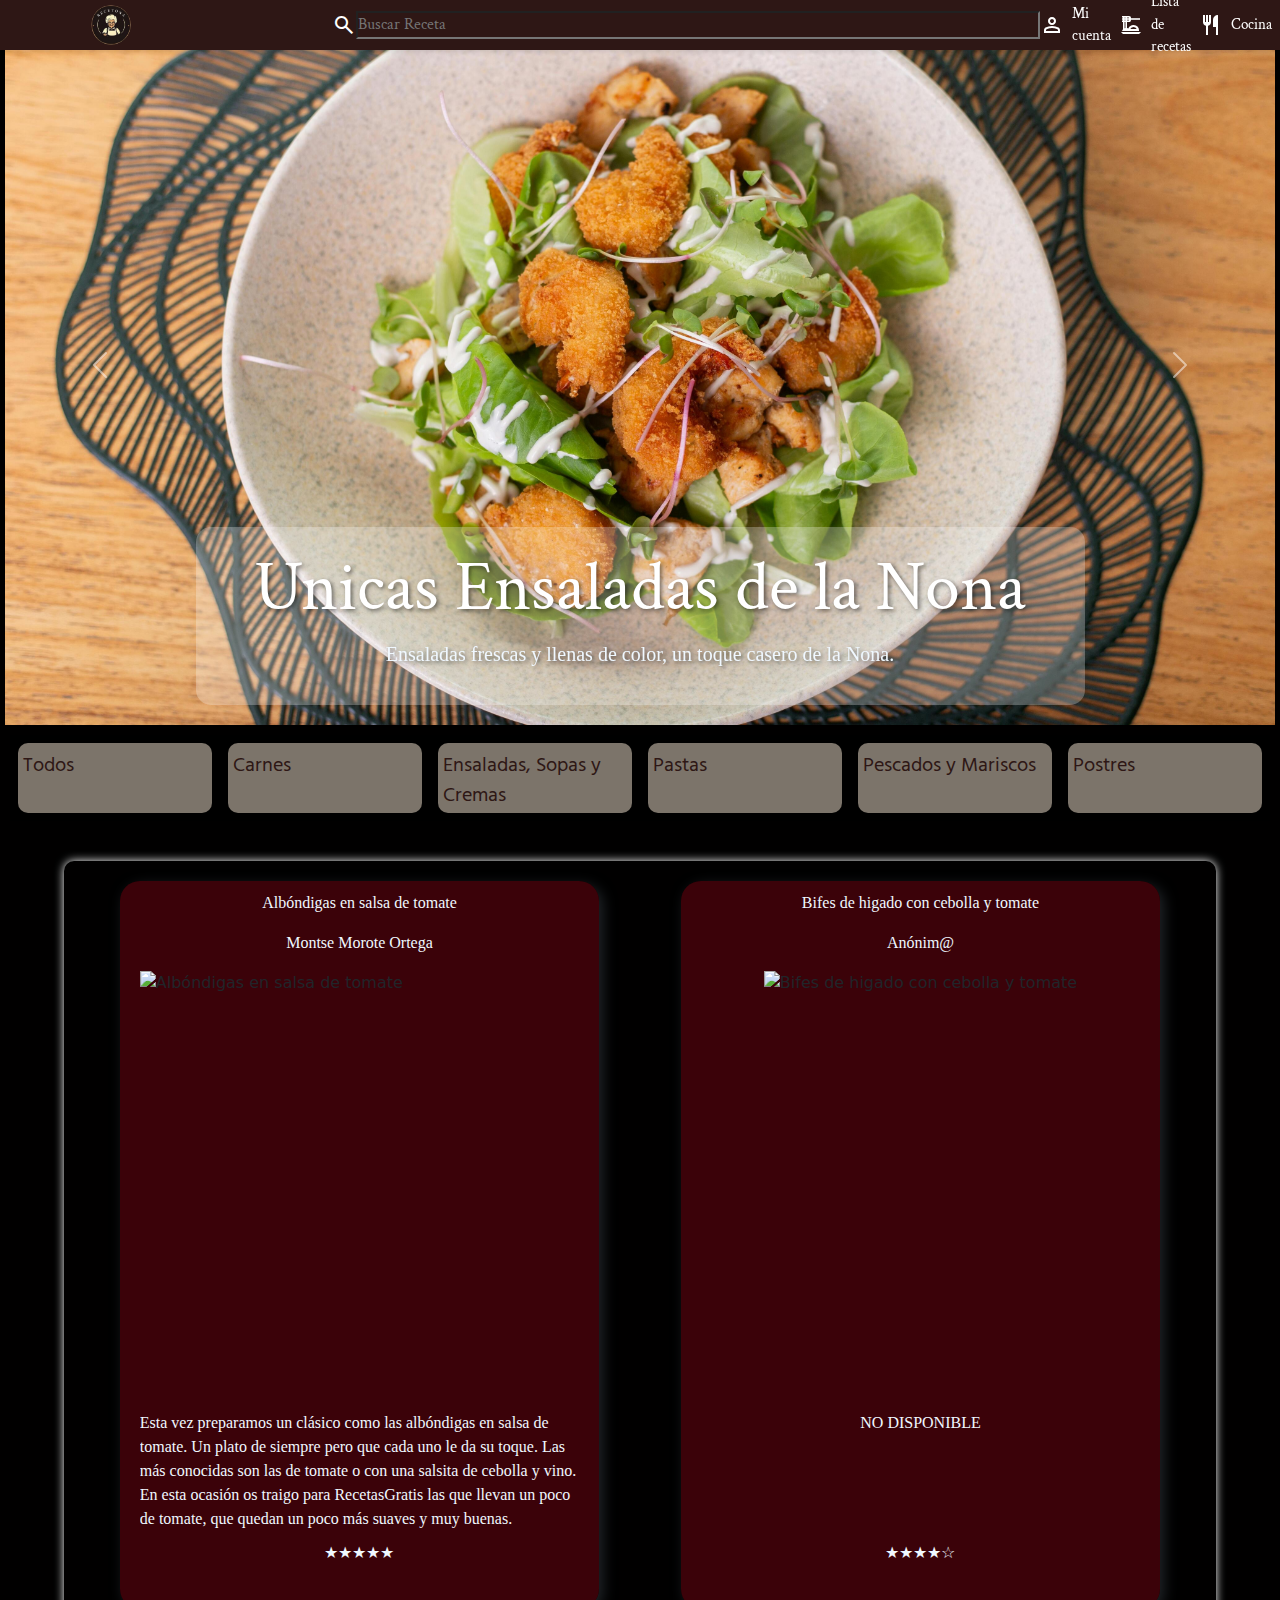
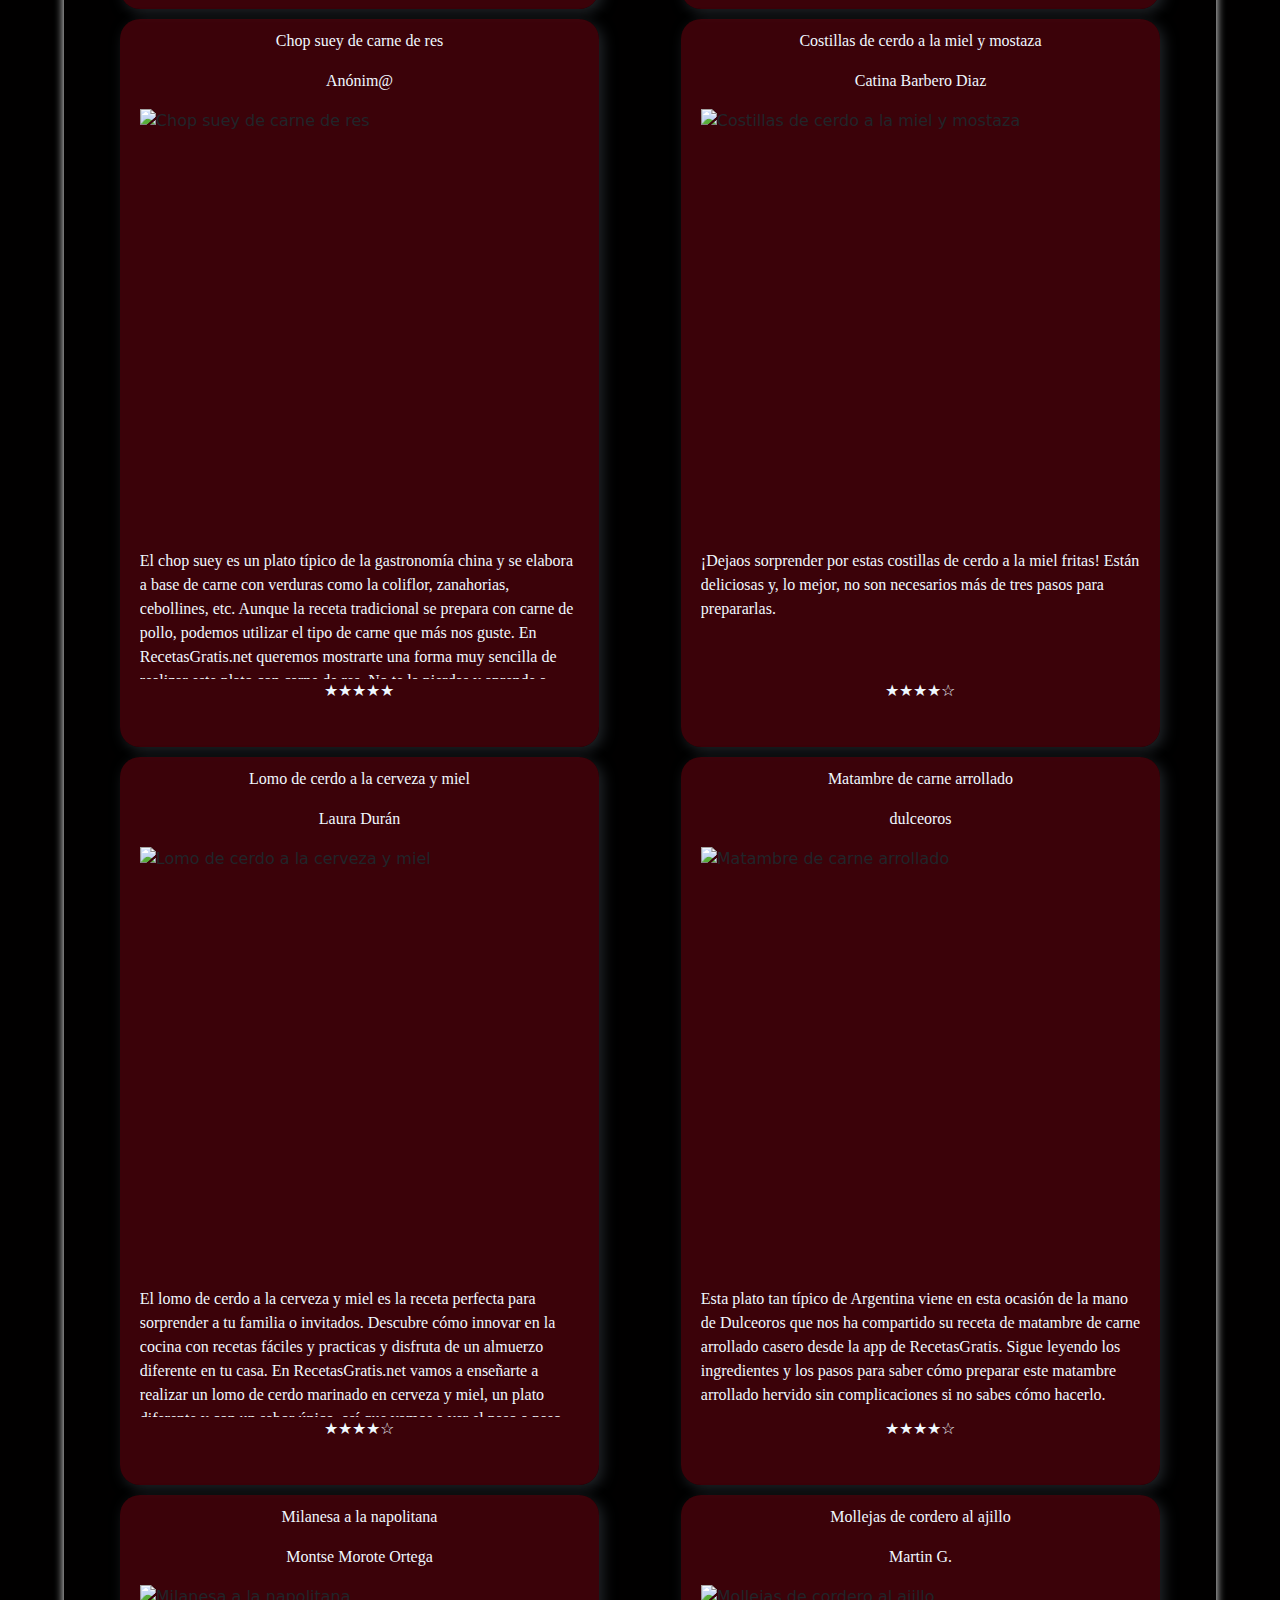
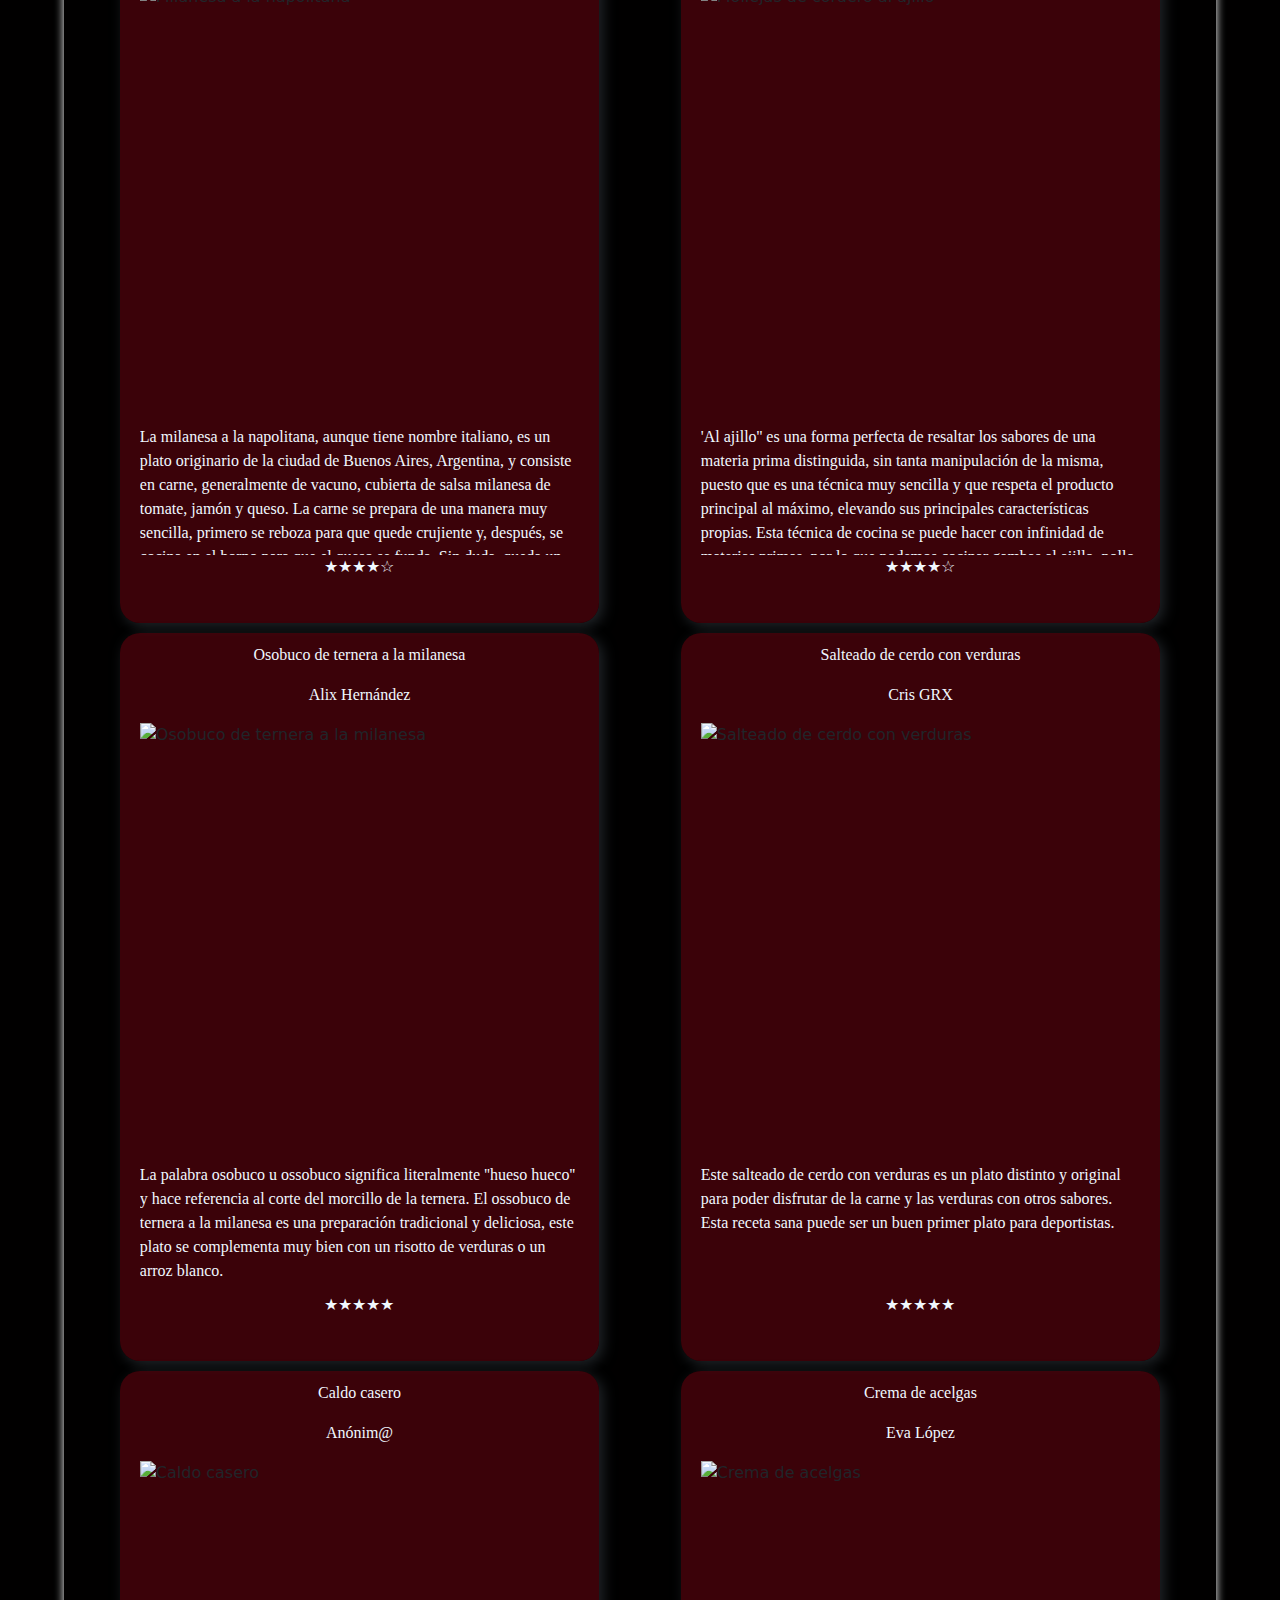
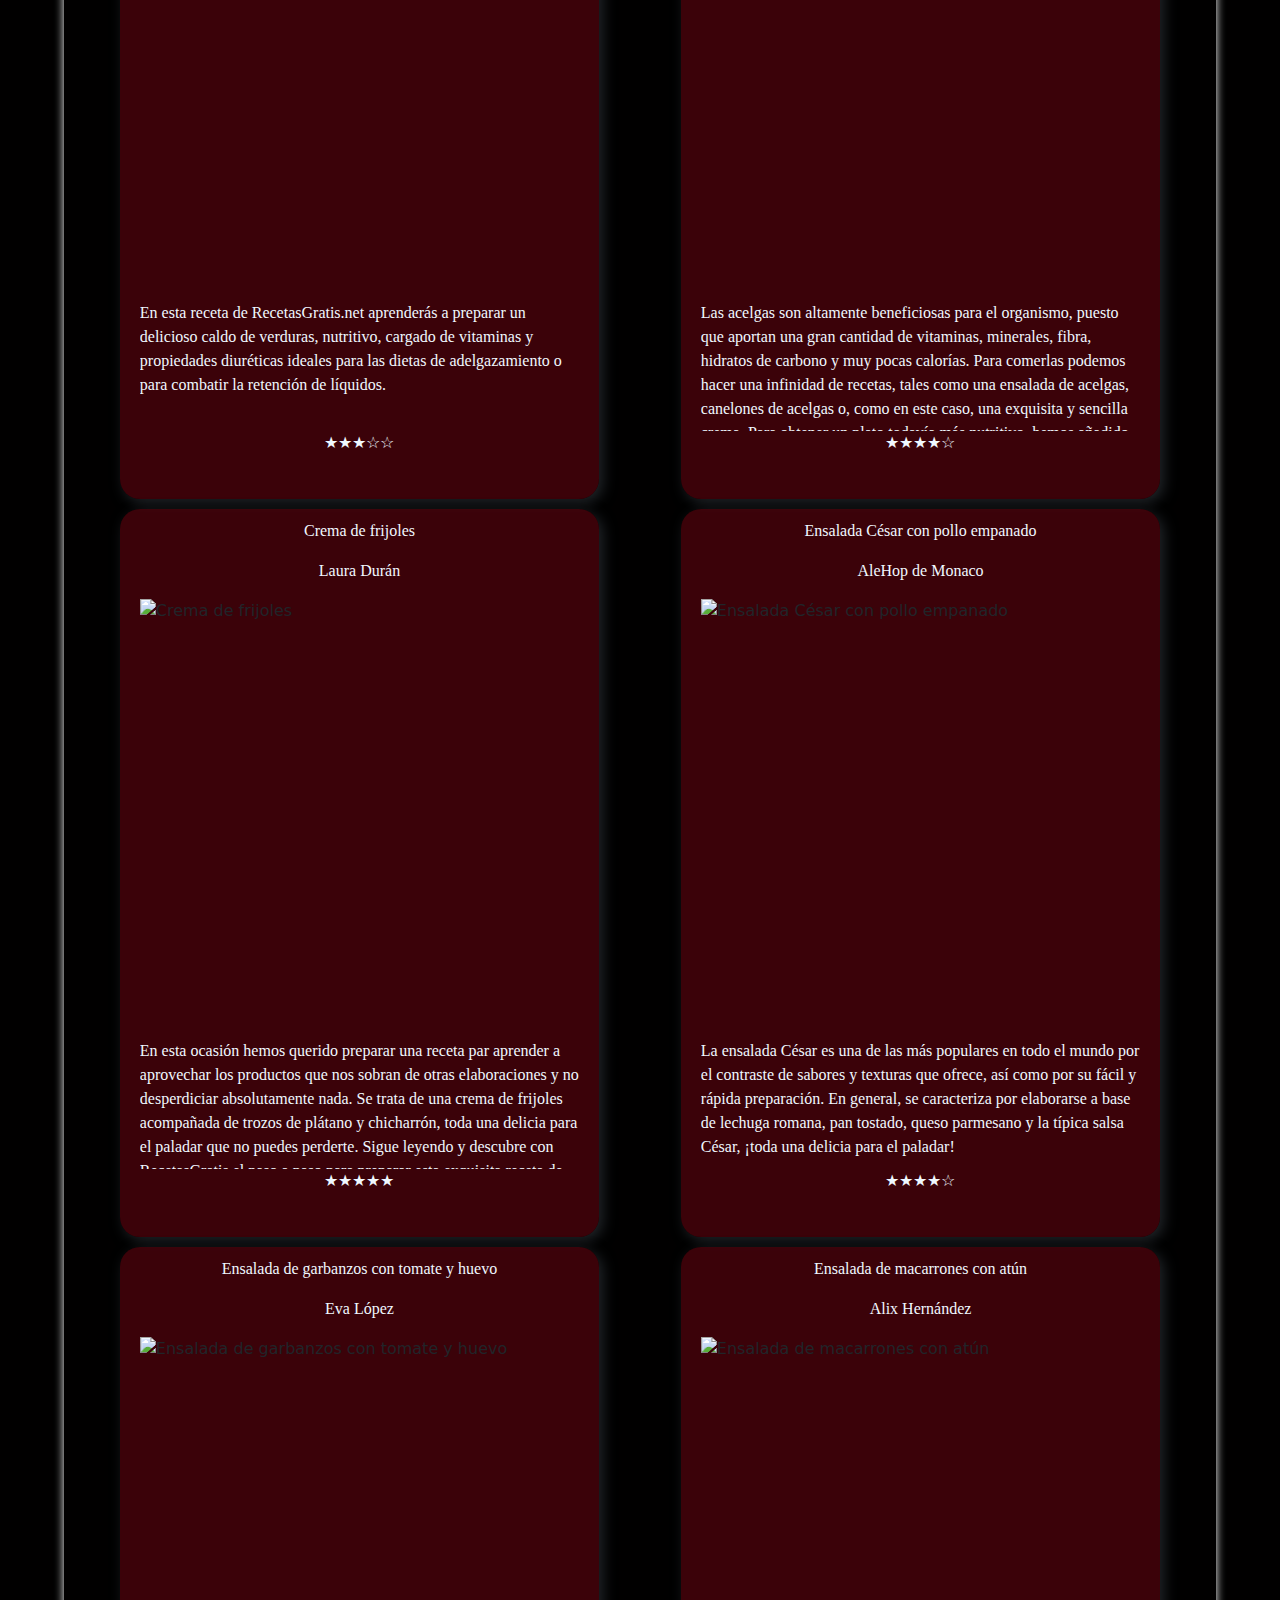
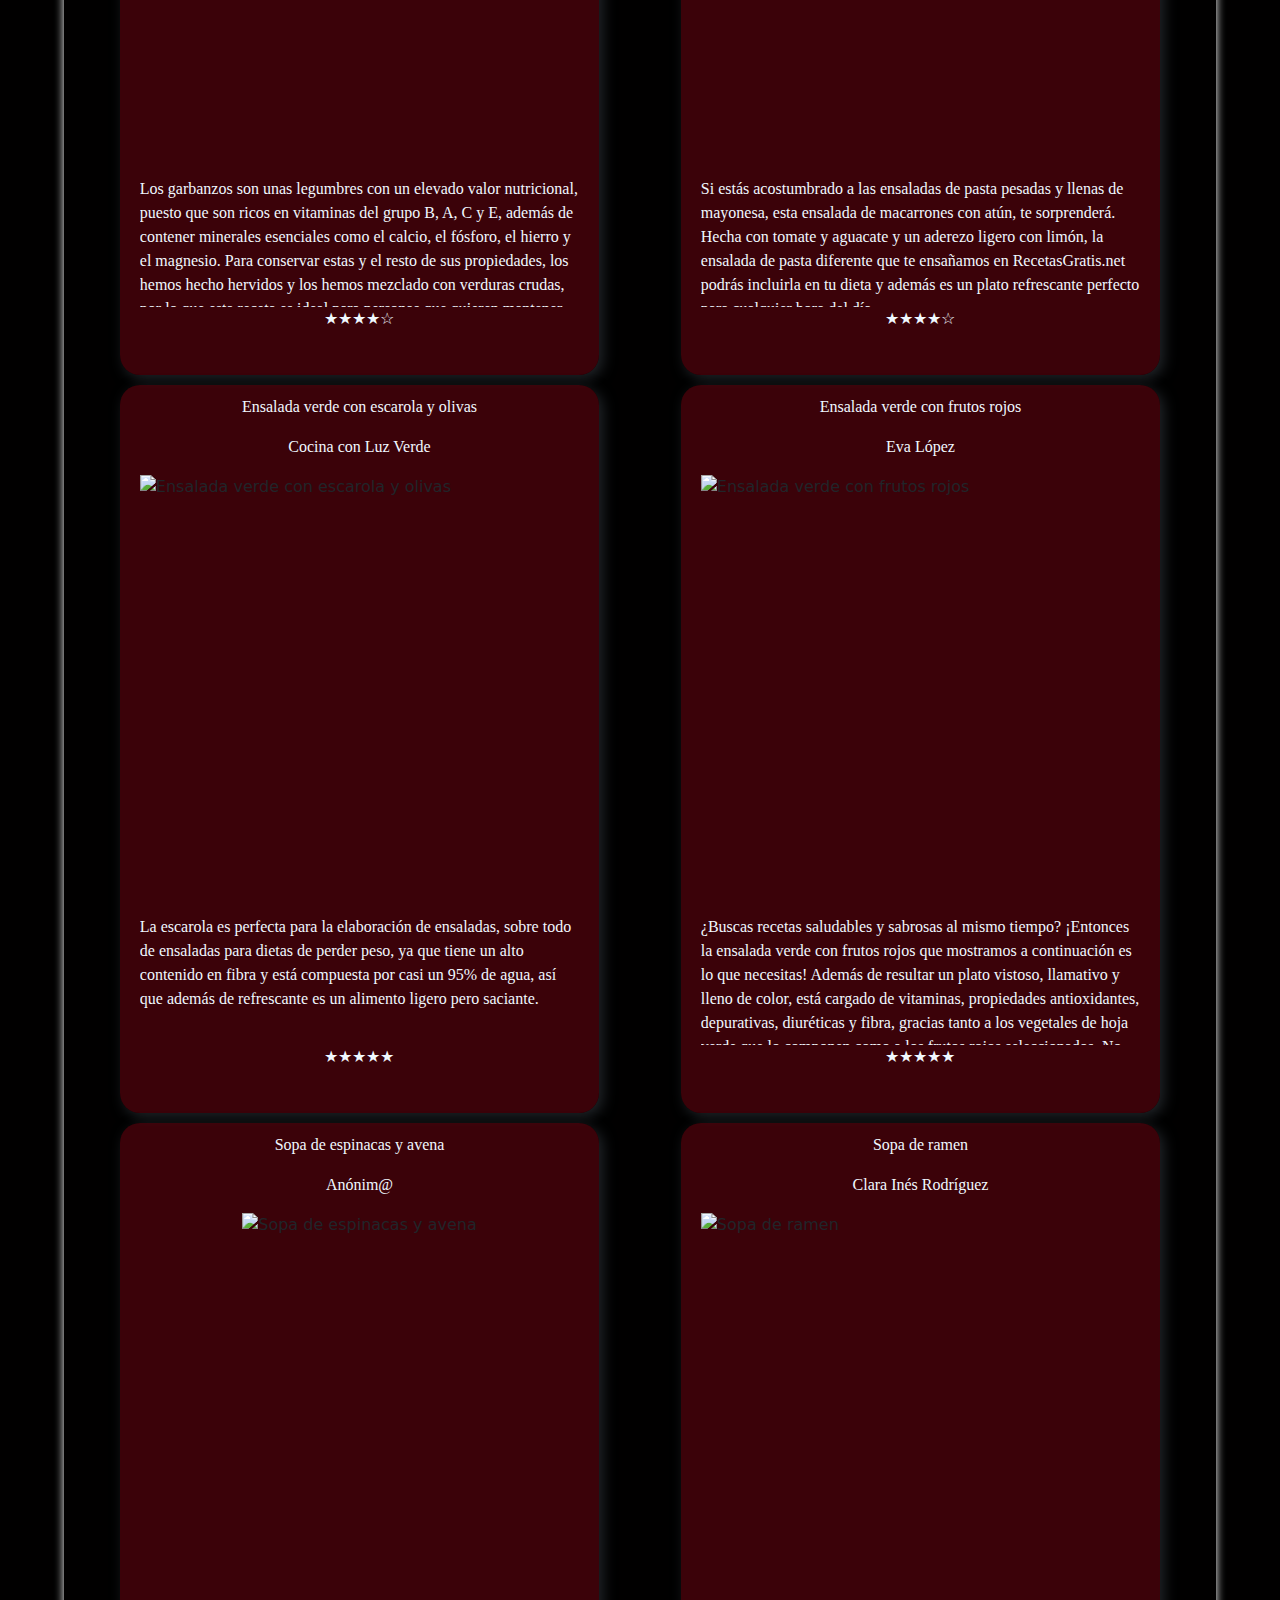
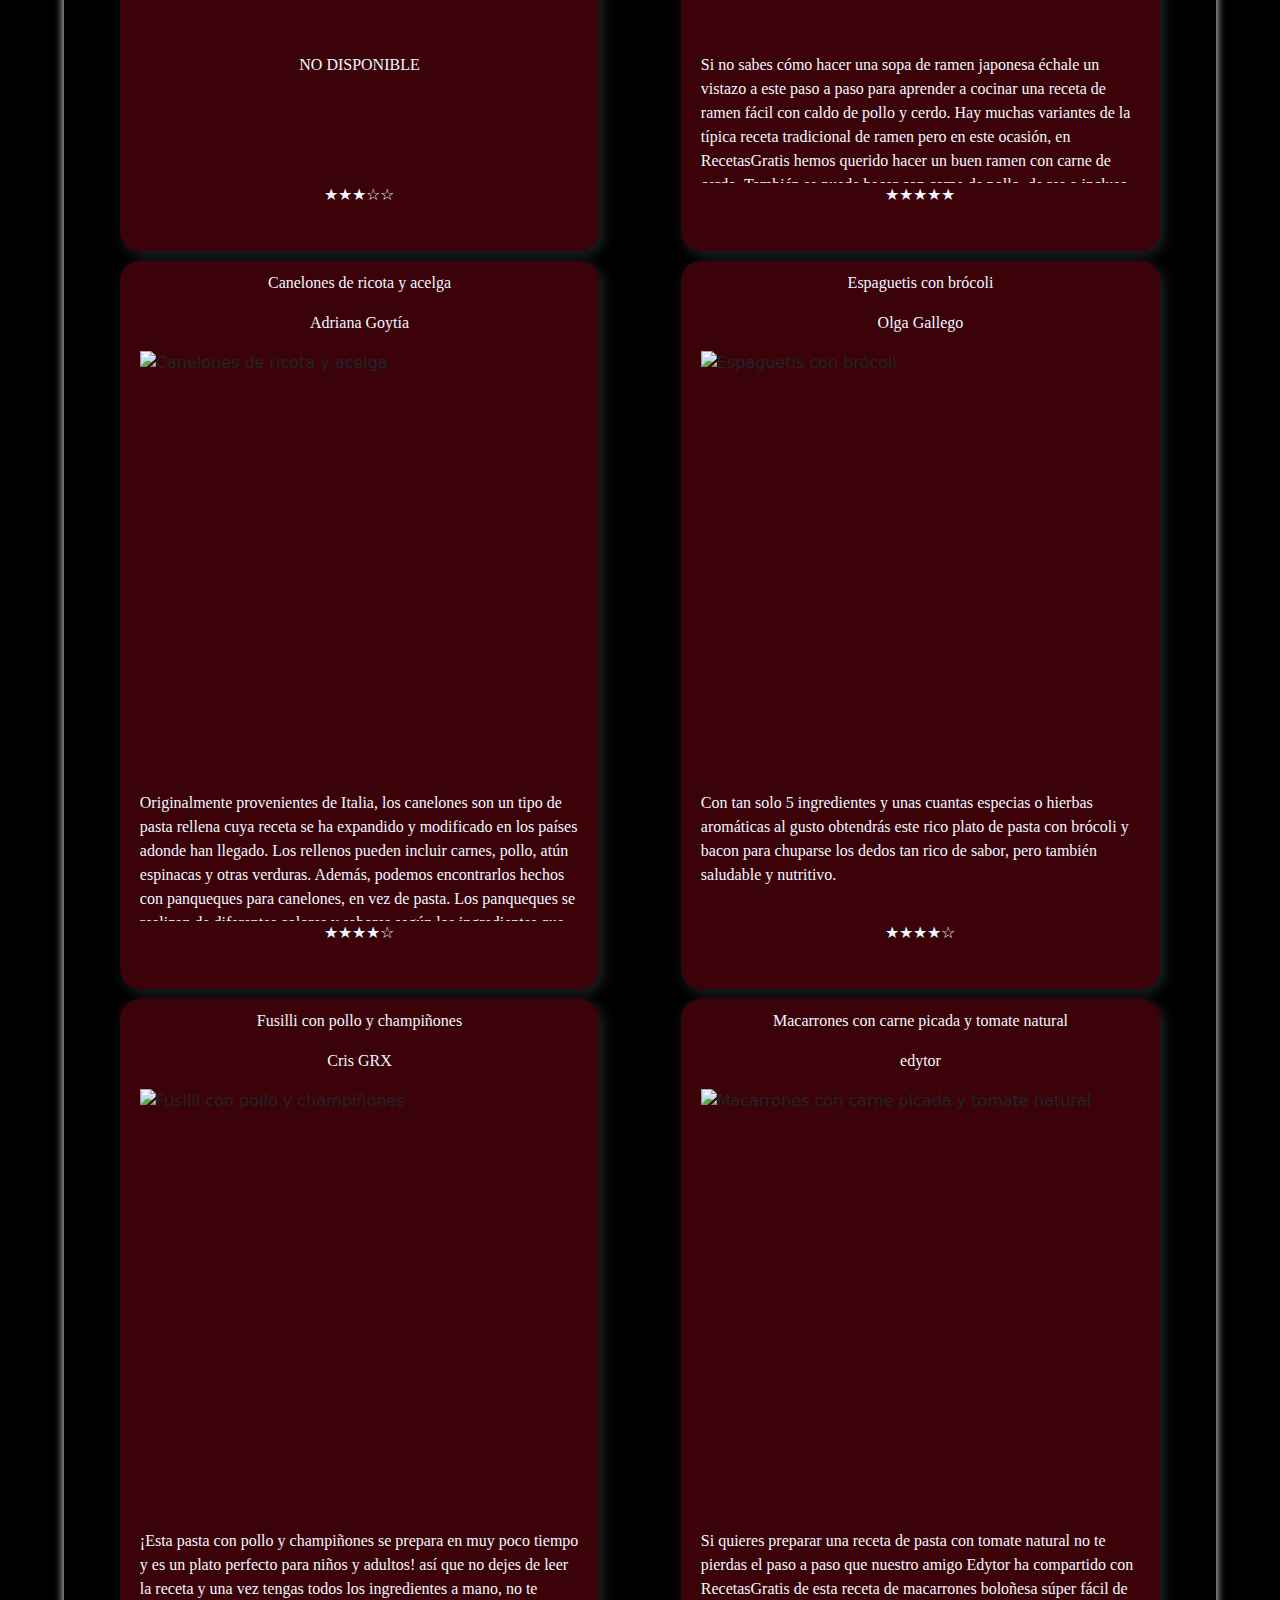
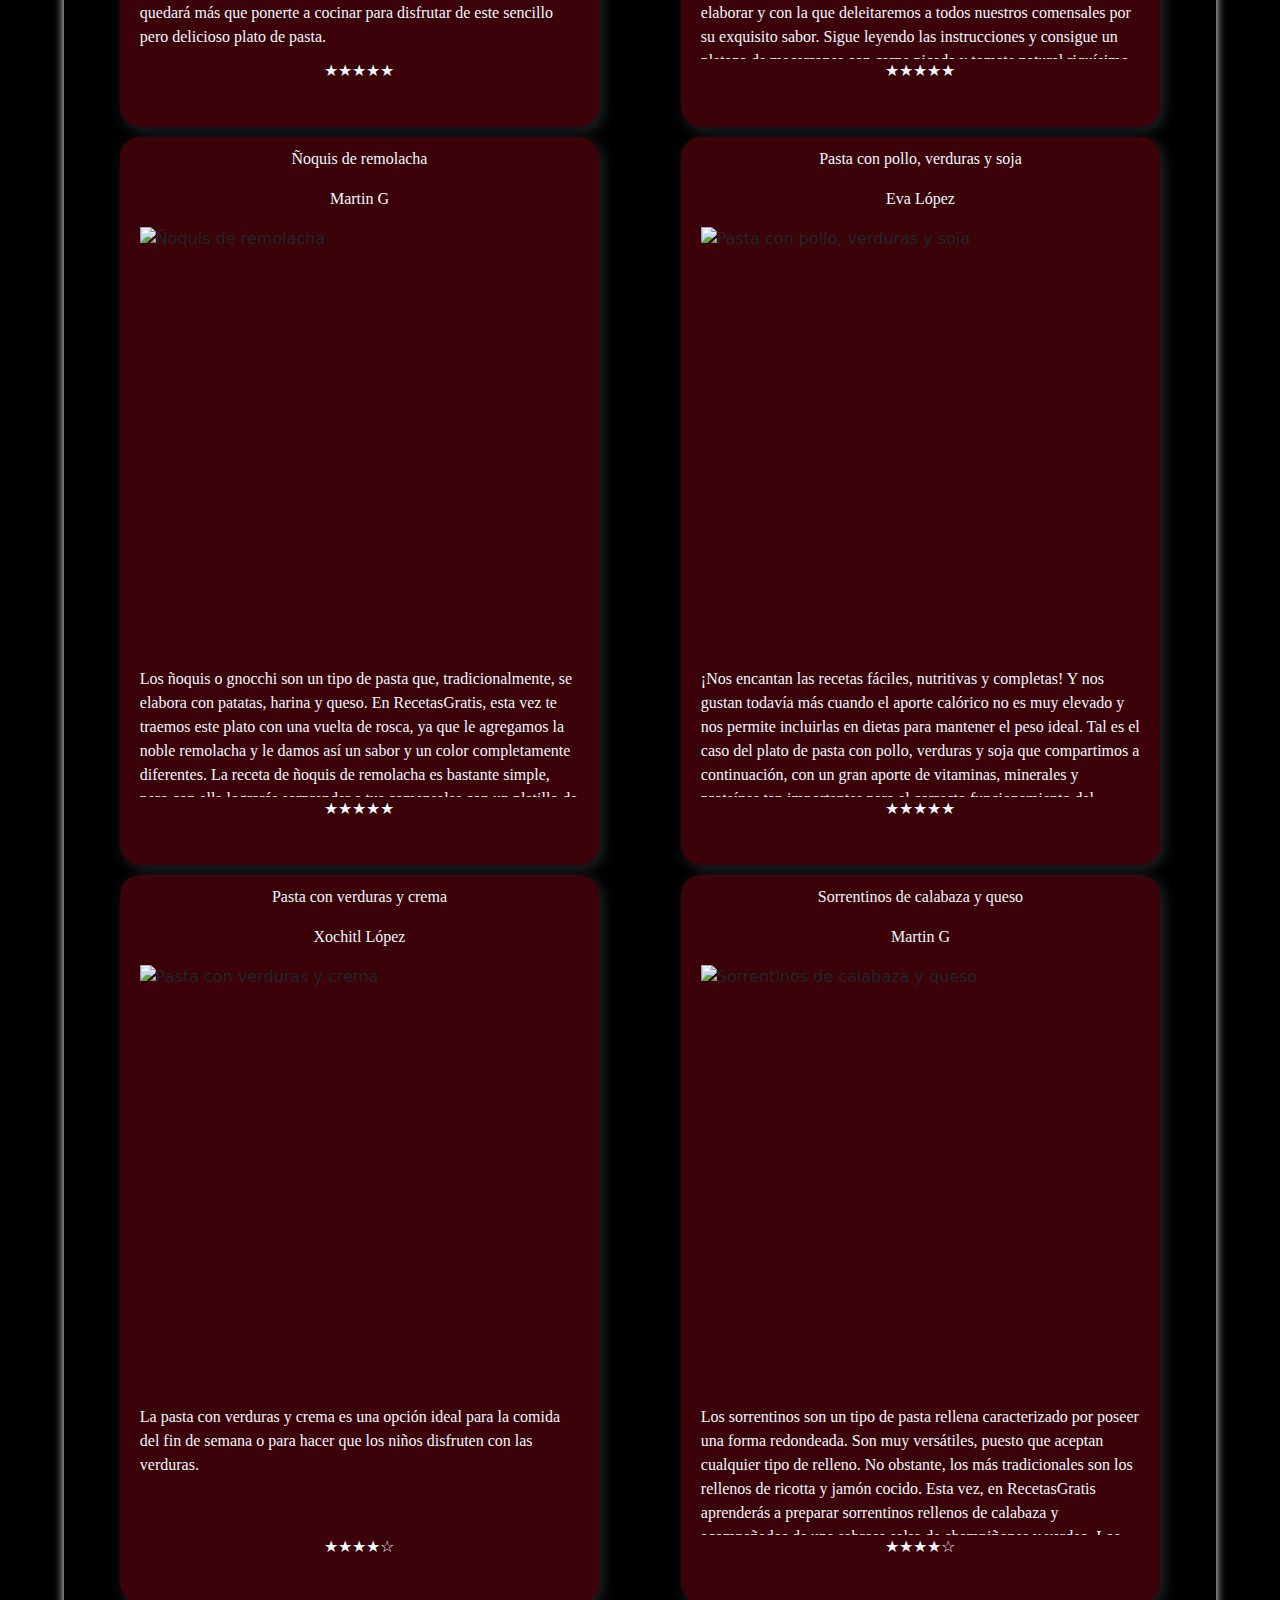
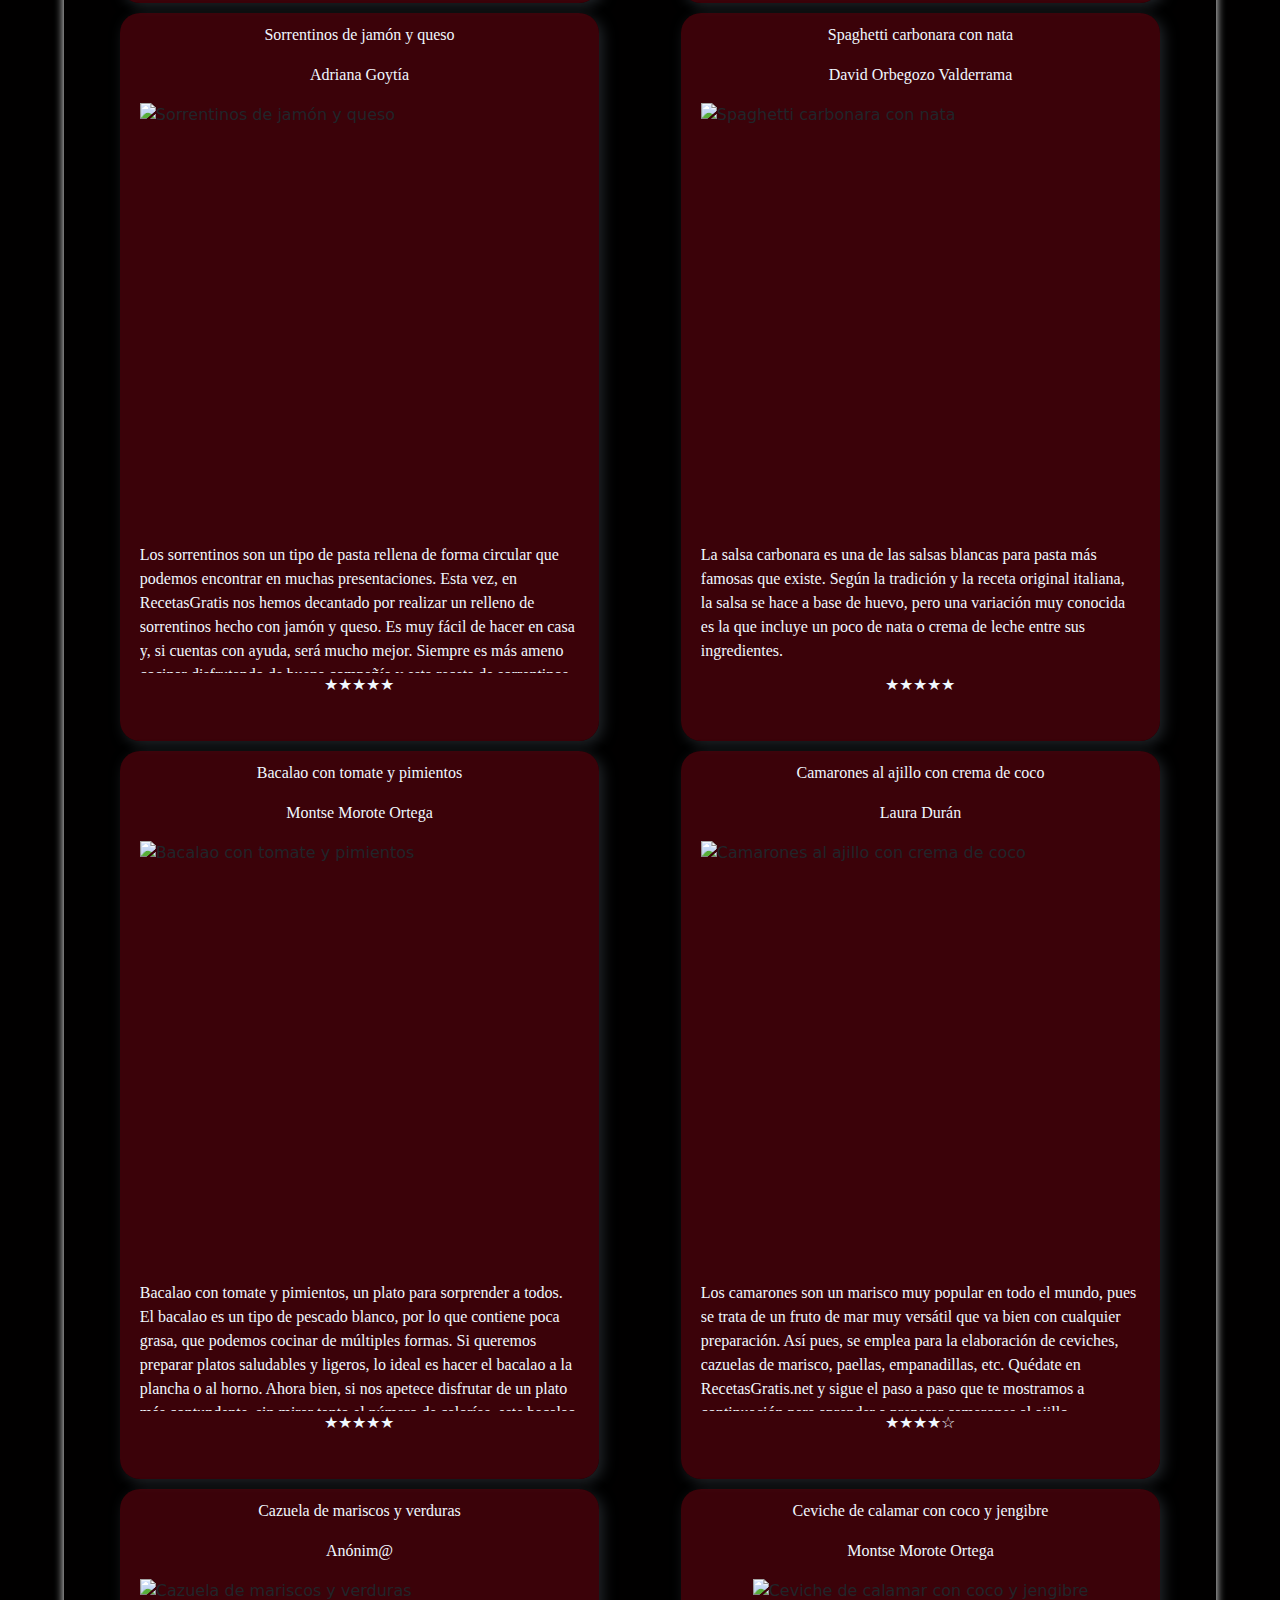
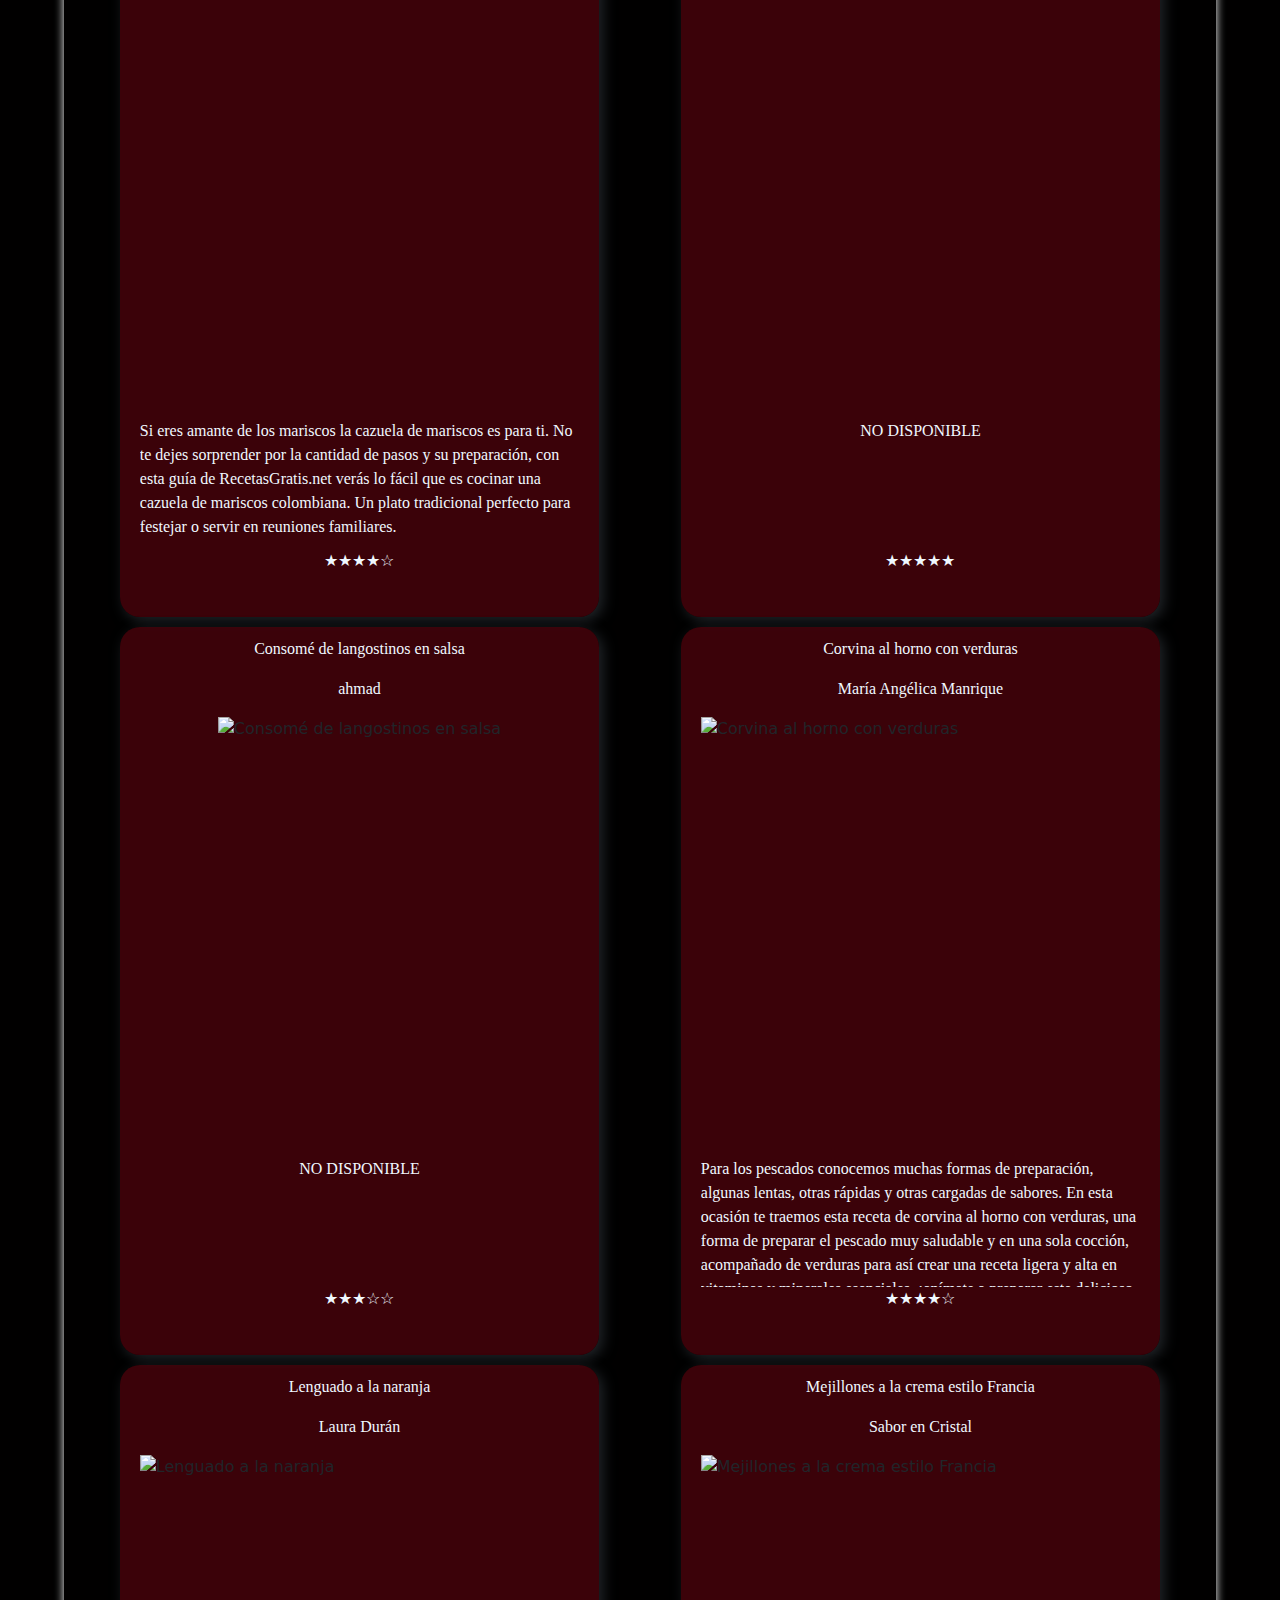
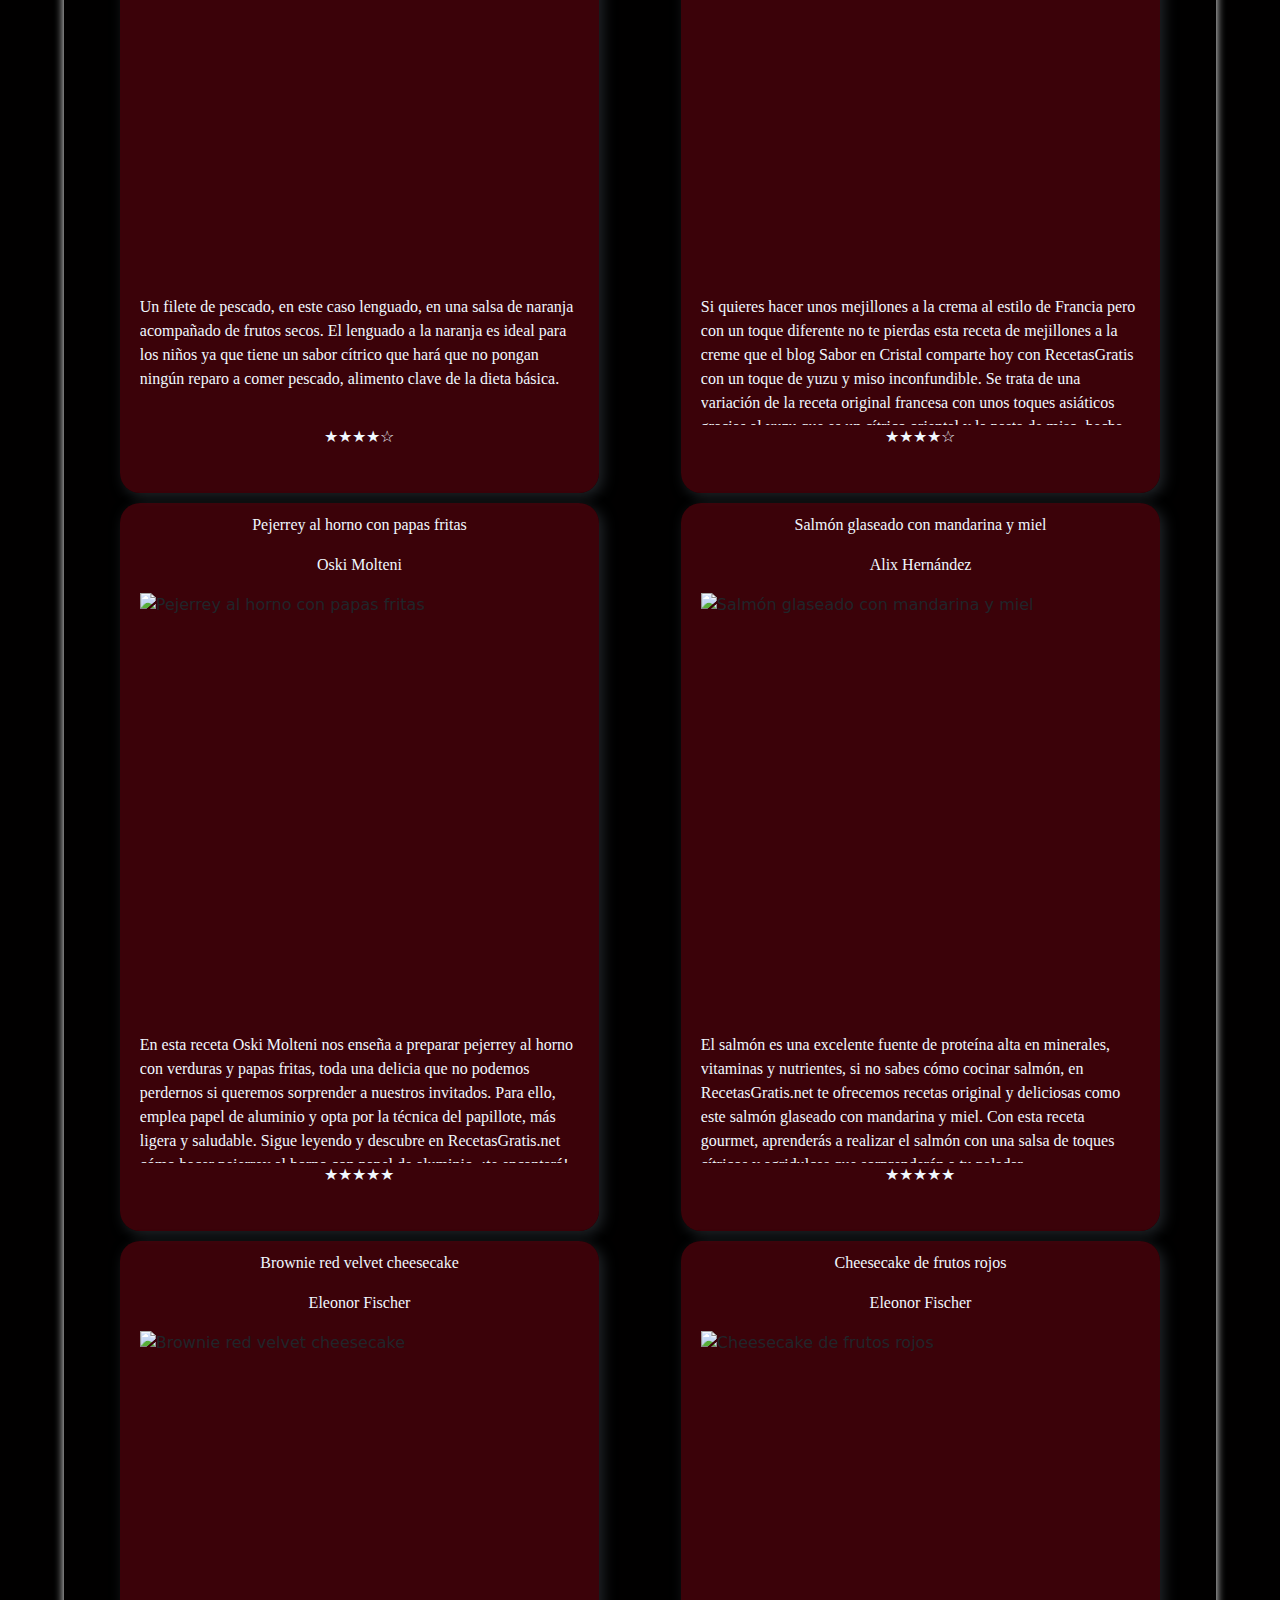
==== commit 974bf560: "RECETONA TERMINADA 100%" ====
--- a/index.html
+++ b/index.html
@@ -77,28 +77,28 @@
                <p>El sabor auténtico de las carnes caseras, como solo Nona las prepara.</p>
              </div>
            </div>
-           <div class="carousel-item" data-bs-interval="1300">
+           <div class="carousel-item" data-bs-interval="1200">
              <img src="/assets/img/foto carrosuel 2.jpg" class="d-block w-100 " alt="...">
              <div class="carousel-caption d-none d-md-block">
                <h2>Unicas Ensaladas de la Nona</h2>
                <p>Ensaladas frescas y llenas de color, un toque casero de la Nona.</p>
              </div>
            </div>
-           <div class="carousel-item" data-bs-interval="1300">
+           <div class="carousel-item" data-bs-interval="1200">
              <img src="/assets/img/foto carrousel 3.jpg" class="d-block w-100" alt="...">
              <div class="carousel-caption d-none d-md-block">
                <h2>Unicas Pastas de la Nona</h2>
                <p>Pastas frescas y caseras, como solo la Nona sabe hacer</p>
              </div>
            </div>
-           <div class="carousel-item" data-bs-interval="1300">
+           <div class="carousel-item" data-bs-interval="1200">
             <img src="/assets/img/foto carrousel 4.jpg" class="d-block w-100" alt="...">
             <div class="carousel-caption d-none d-md-block">
                <h2>Unicas Pescados de la Nona</h2>
                <p>Frescura y tradición en cada bocado de pescado al estilo de la Nona.</p>
              </div>
           </div>
-          <div class="carousel-item" data-bs-interval="1300">
+          <div class="carousel-item" data-bs-interval="1200">
             <img src="/assets/img/foto carrousel 5.jpg" class="d-block w-100" alt="...">
             <div class="carousel-caption d-none d-md-block">
                <h2>Unicos Postres de la Nona</h2>
@@ -162,7 +162,7 @@
                <header class="header-articulo">
                   <p class="item-valor-nombre">Valor del Nombre ITEM 2</p>
                   <p class="item-valor-autor">Valor del Autor</p>
-                  <img class="item-valor-portada" src='/assets/img/receta2.jpg' alt='img_receta'>
+                  <img class="i  tem-valor-portada" src='/assets/img/receta2.jpg' alt='img_receta'>
                   <p class="item-valor-descripcion">Valor de la Descripcion</p>
                   <p class="item-valor-rating">Valor de Rating</p>
                   
@@ -405,7 +405,7 @@
     <script src="https://cdn.jsdelivr.net/npm/bootstrap@5.3.3/dist/js/bootstrap.bundle.min.js" integrity="sha384-YvpcrYf0tY3lHB60NNkmXc5s9fDVZLESaAA55NDzOxhy9GkcIdslK1eN7N6jIeHz" crossorigin="anonymous"></script>
 
    <!-- NO MODIFICAR: realiza la carga de datos -->
-   <script type="module" src="../_core/js/cargar_datos.js"></script>
+   <script type="module" src="/_core/js/cargar_datos.js"></script>
 </body>
 
 </html>--- a/css/estilo-principal.css
+++ b/css/estilo-principal.css
@@ -10,6 +10,9 @@
 body {
     background-color: #010000;
 }
+
+
+
 .slide img{
     width: 100%;
     object-fit:cover;
@@ -21,10 +24,20 @@
 }
 .carousel-caption p {
     font-family: 'Hind Vandadora';
+    text-shadow: 2px 2px 4px rgba(0, 0, 0, 0.5); /* Sombra para el título */
+    font-size: 20px;
 }
 .carousel-caption h2 {
     font-family: 'Crimson Text';
-    
+    font-size: 70px;
+    text-shadow: 2px 2px 4px rgba(0, 0, 0, 0.5); /* Sombra para el título */
+
+    
+}
+.carousel-caption{
+    border-radius: 15px;
+    background-color: #ffffff45;
+
 }
 
 
@@ -52,9 +65,15 @@
  
  #encabezado-principal {
     font-family: 'Crimson Text';
-    font-size: 25px;
-    text-align: center;
-    display: inline-block; 
+    position: fixed; /* Mantiene el encabezado en posición fija */
+    top: 0; /* Posición superior */
+    left: 0; /* Posición izquierda */
+    width: 100%; /* Ancho completo */
+    background-color: #fff; 
+    color: white;
+
+    z-index: 1000; 
+    box-shadow: 0px 2px 4px rgba(0, 0, 0, 0.1); 
  }
  
  #titulo{
@@ -83,14 +102,6 @@
     
  }
 
-#encabezado-principal {
-    background-color: red;
-    color: white;
-    background-size: cover;
-    background-position: center;
-    /* Centra la imagen */
-    width: 100%;
-}
 
 #navegacion-categoria {
     display: grid;
@@ -369,7 +380,7 @@
 #seccion-categoria img {
     width: 100%;
 }
-
+    
 .detalle-articulo {
     overflow: auto;
 }
